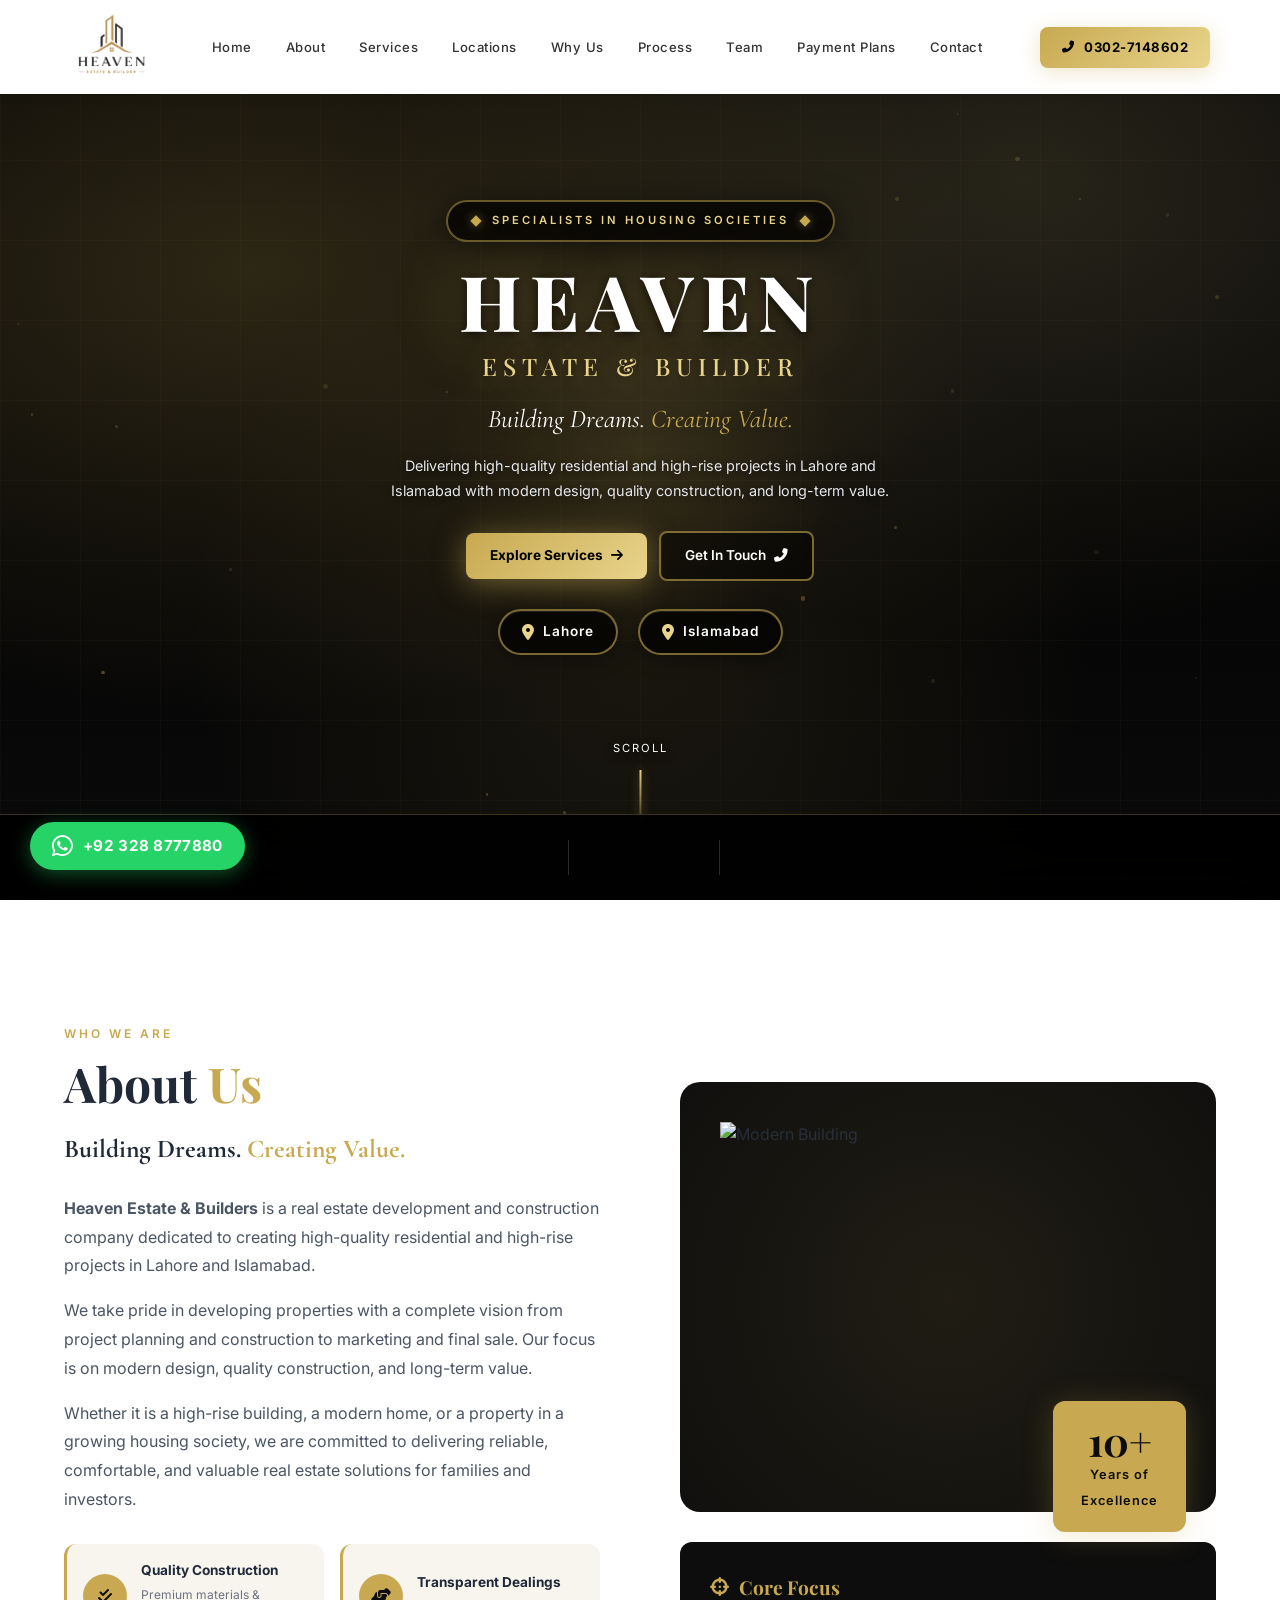
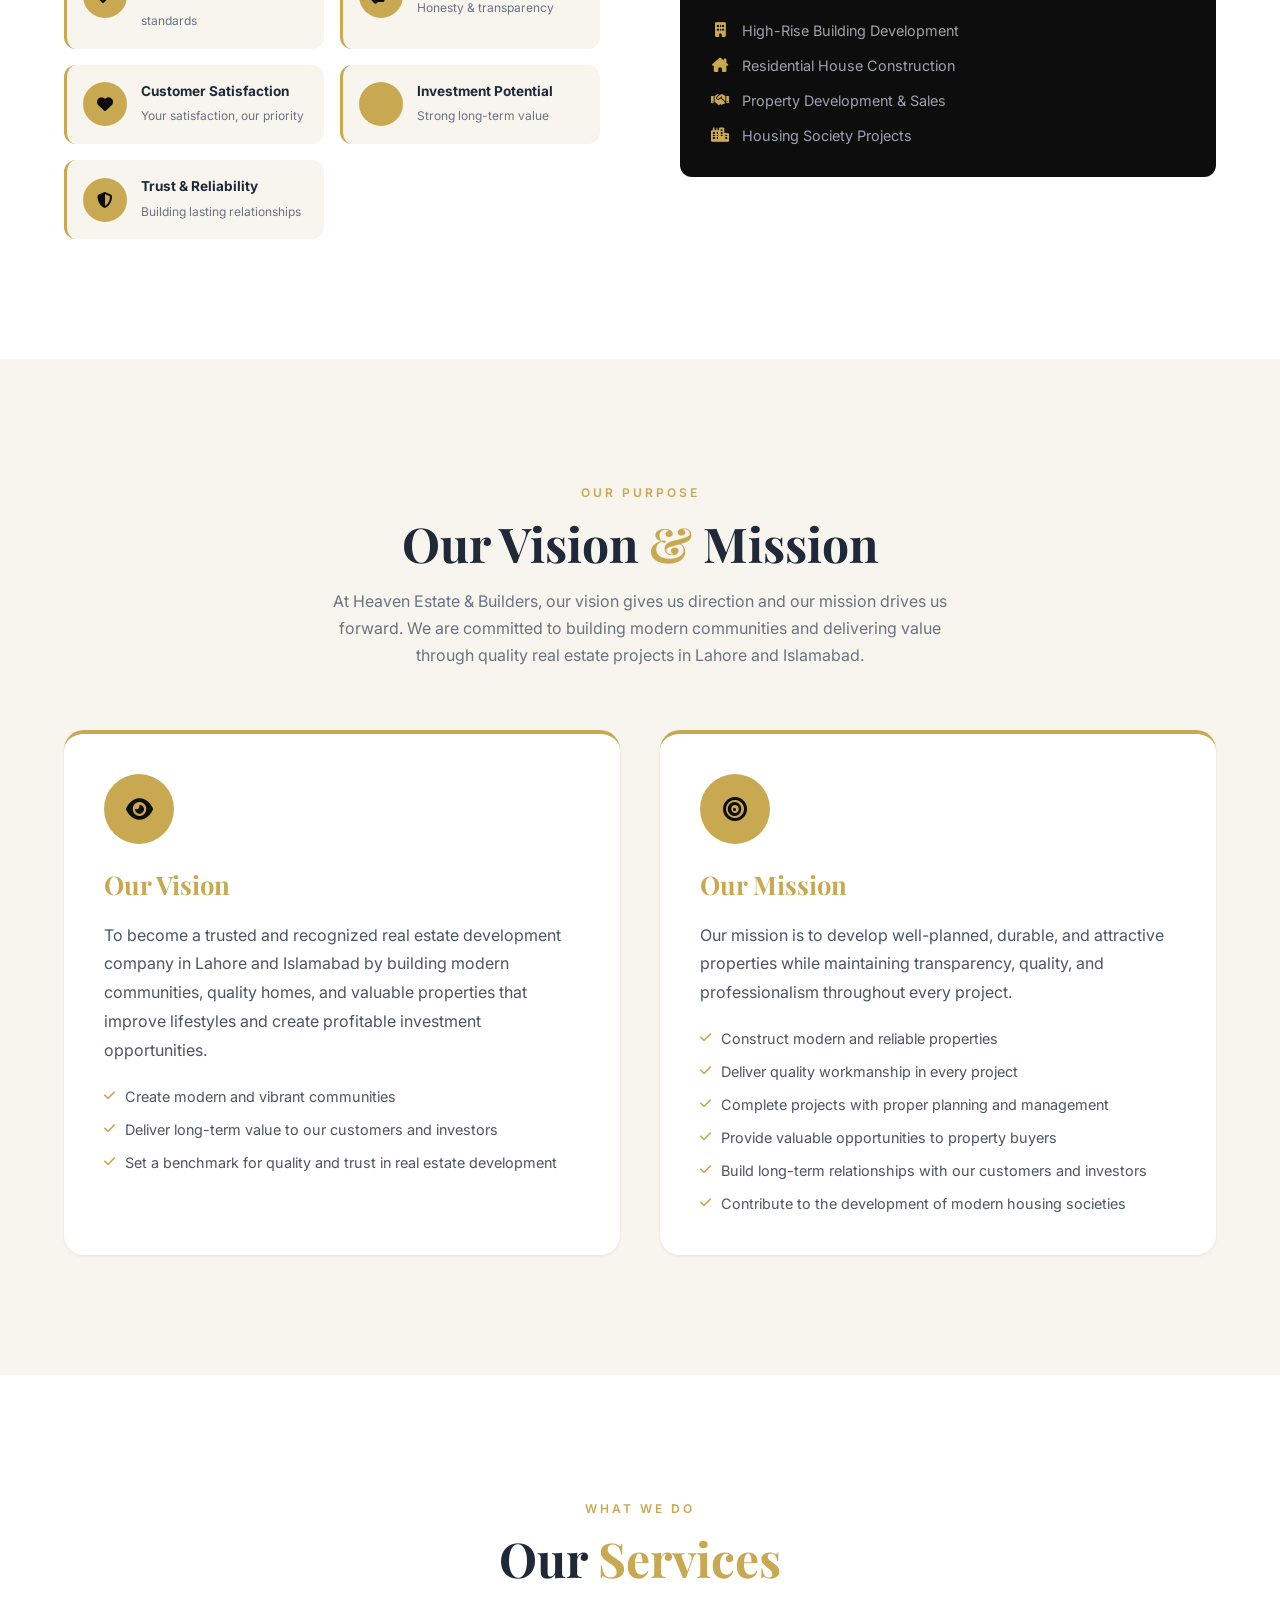
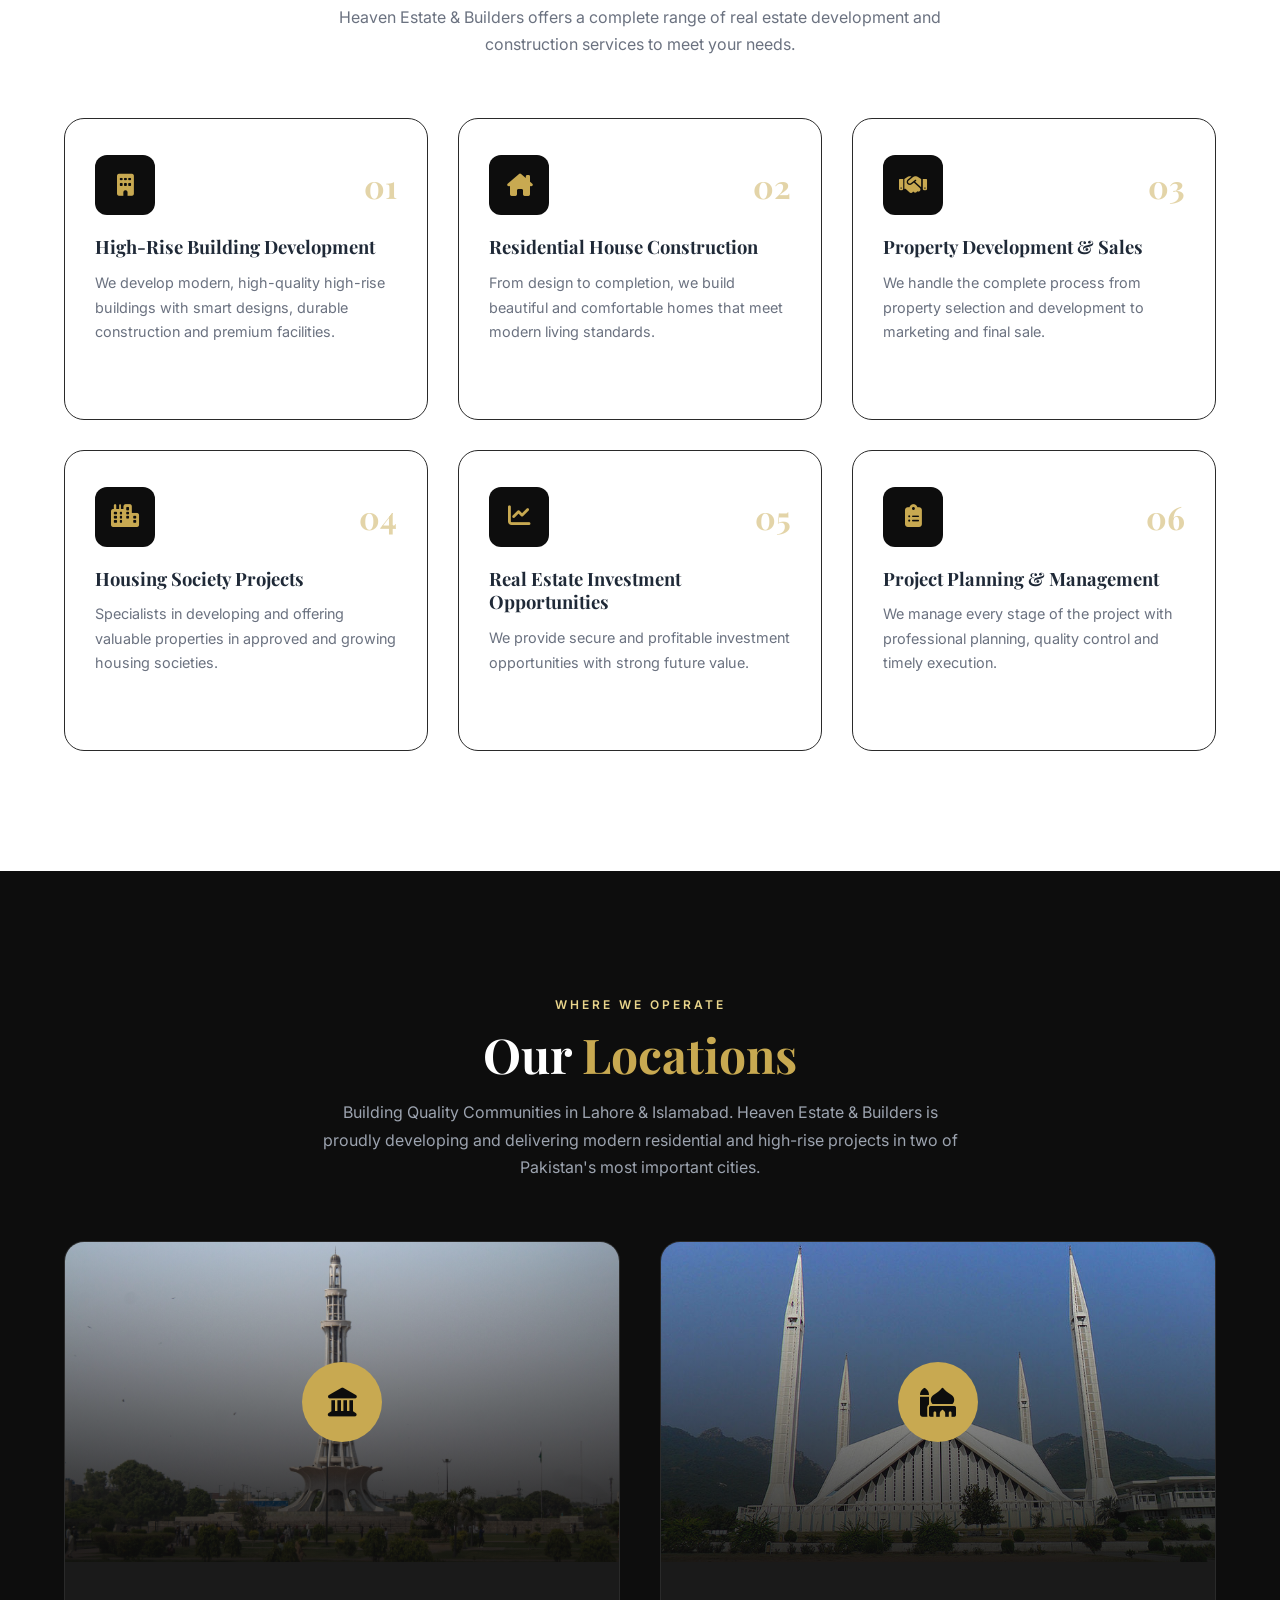
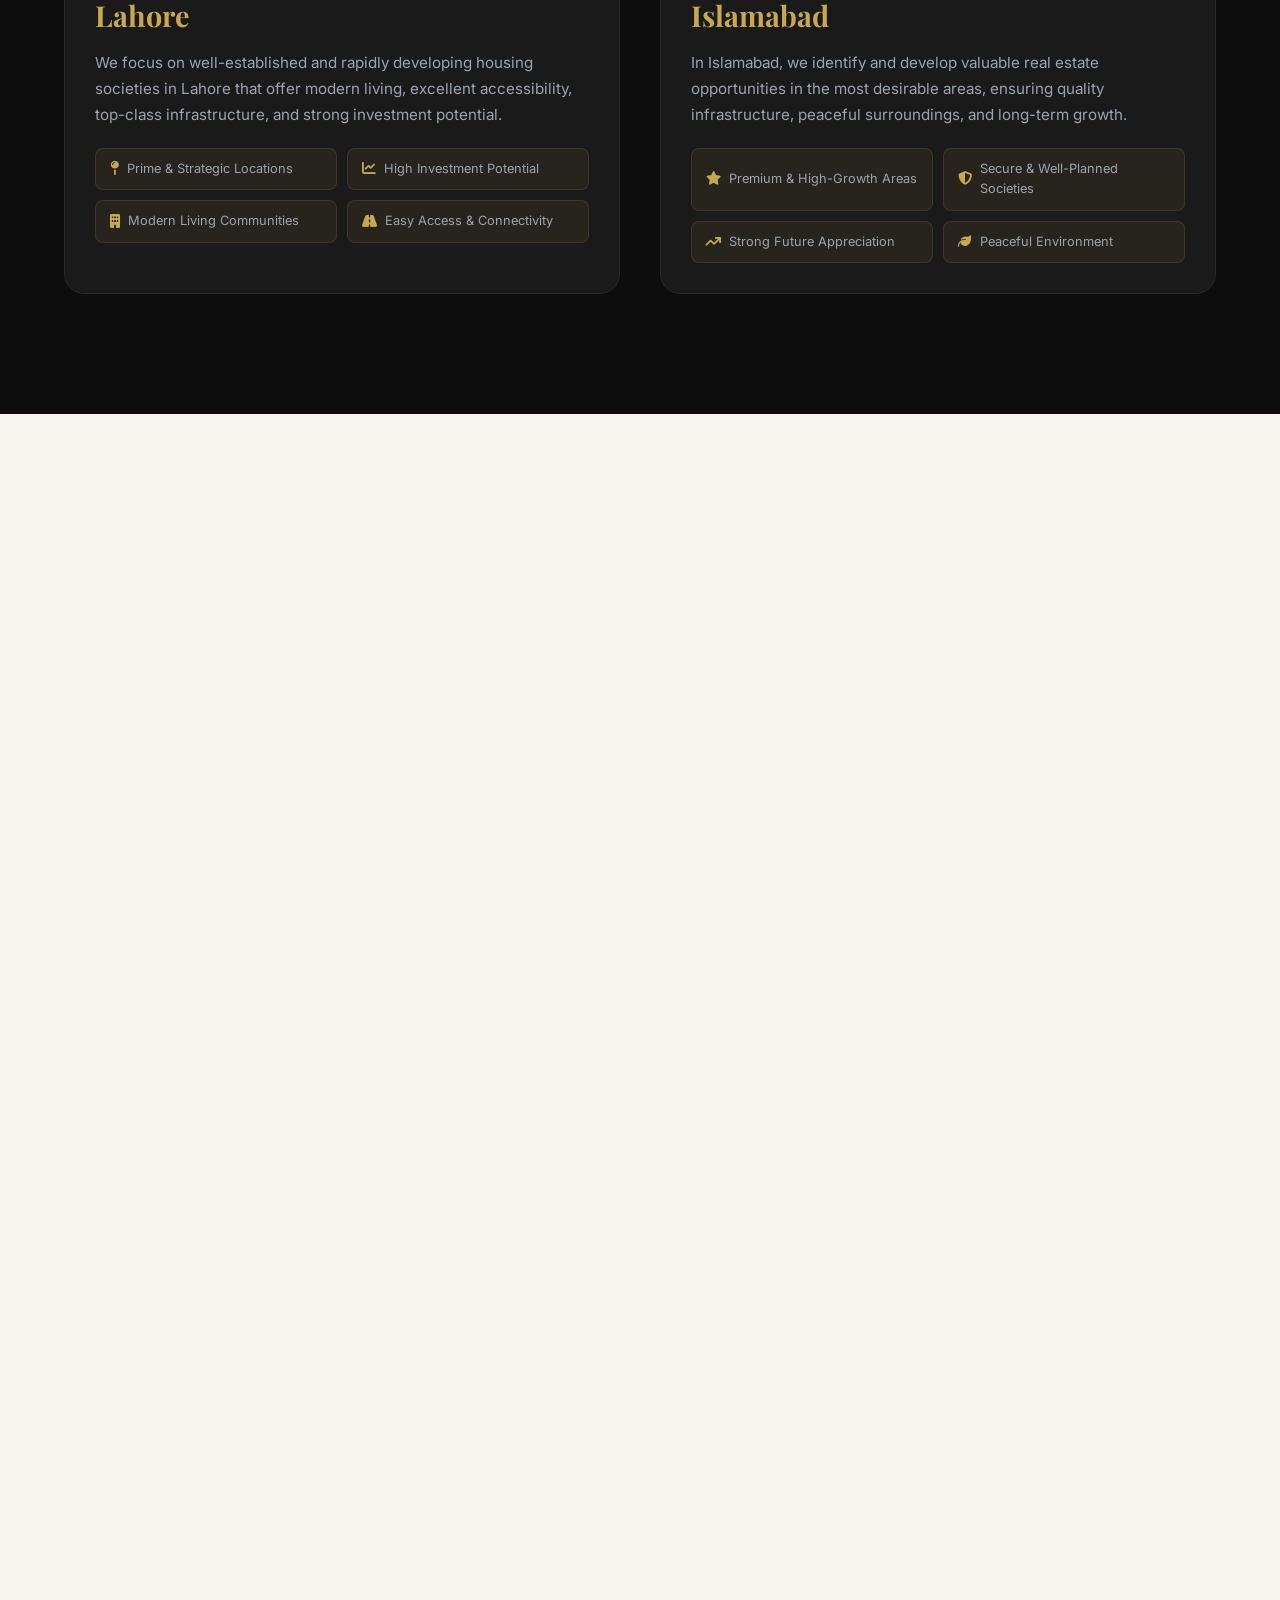
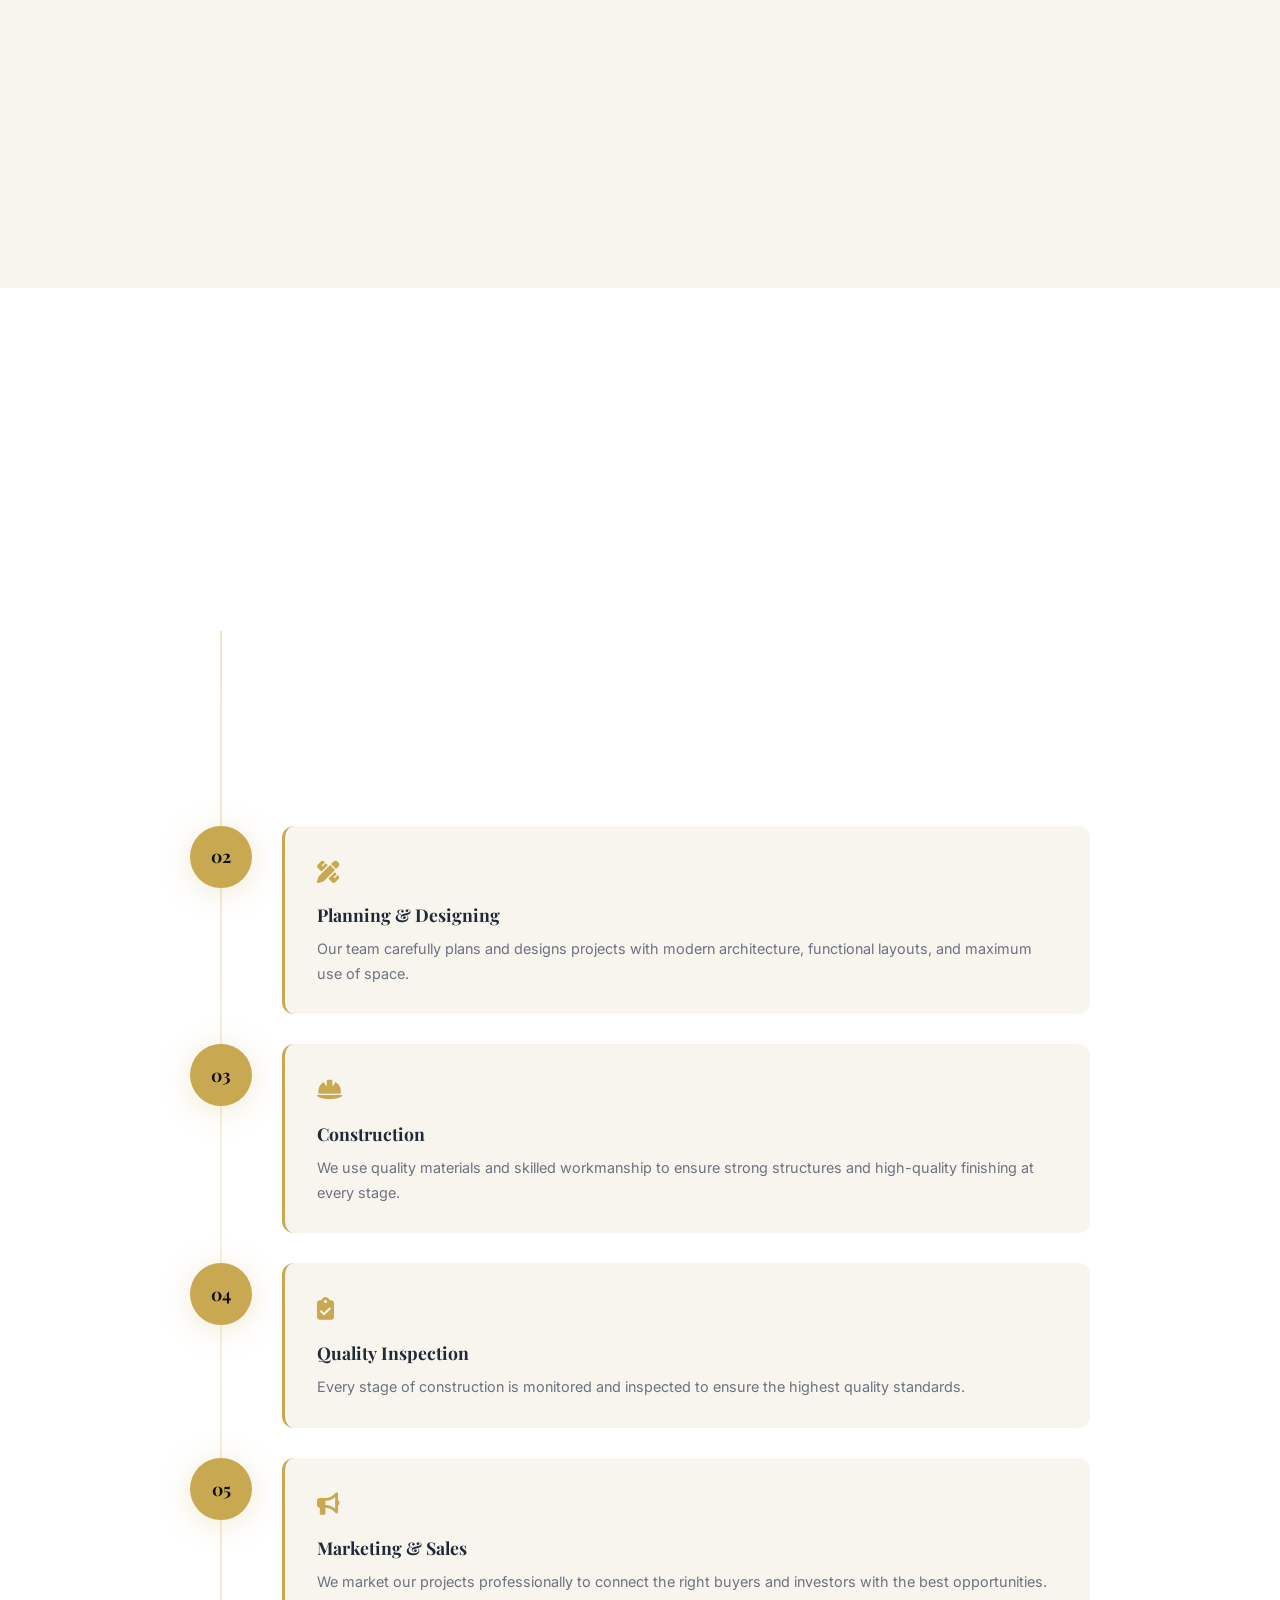
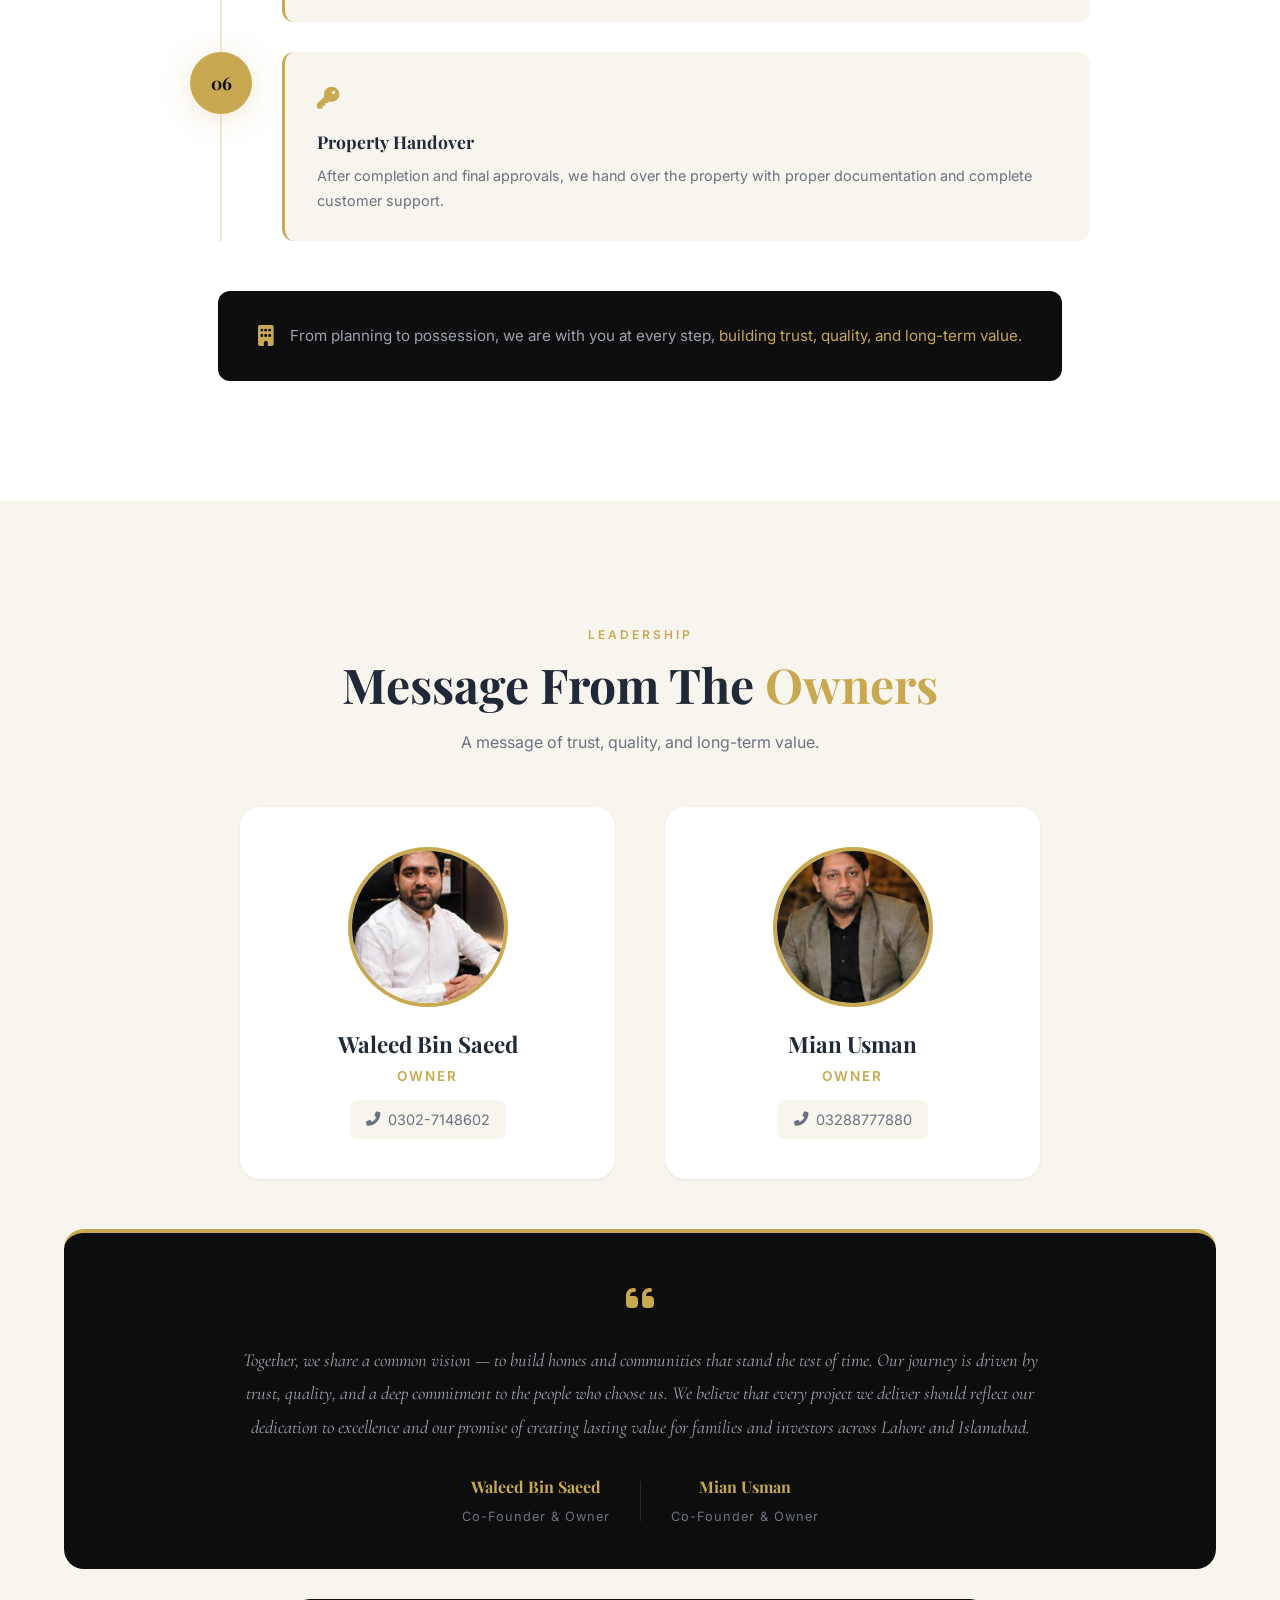
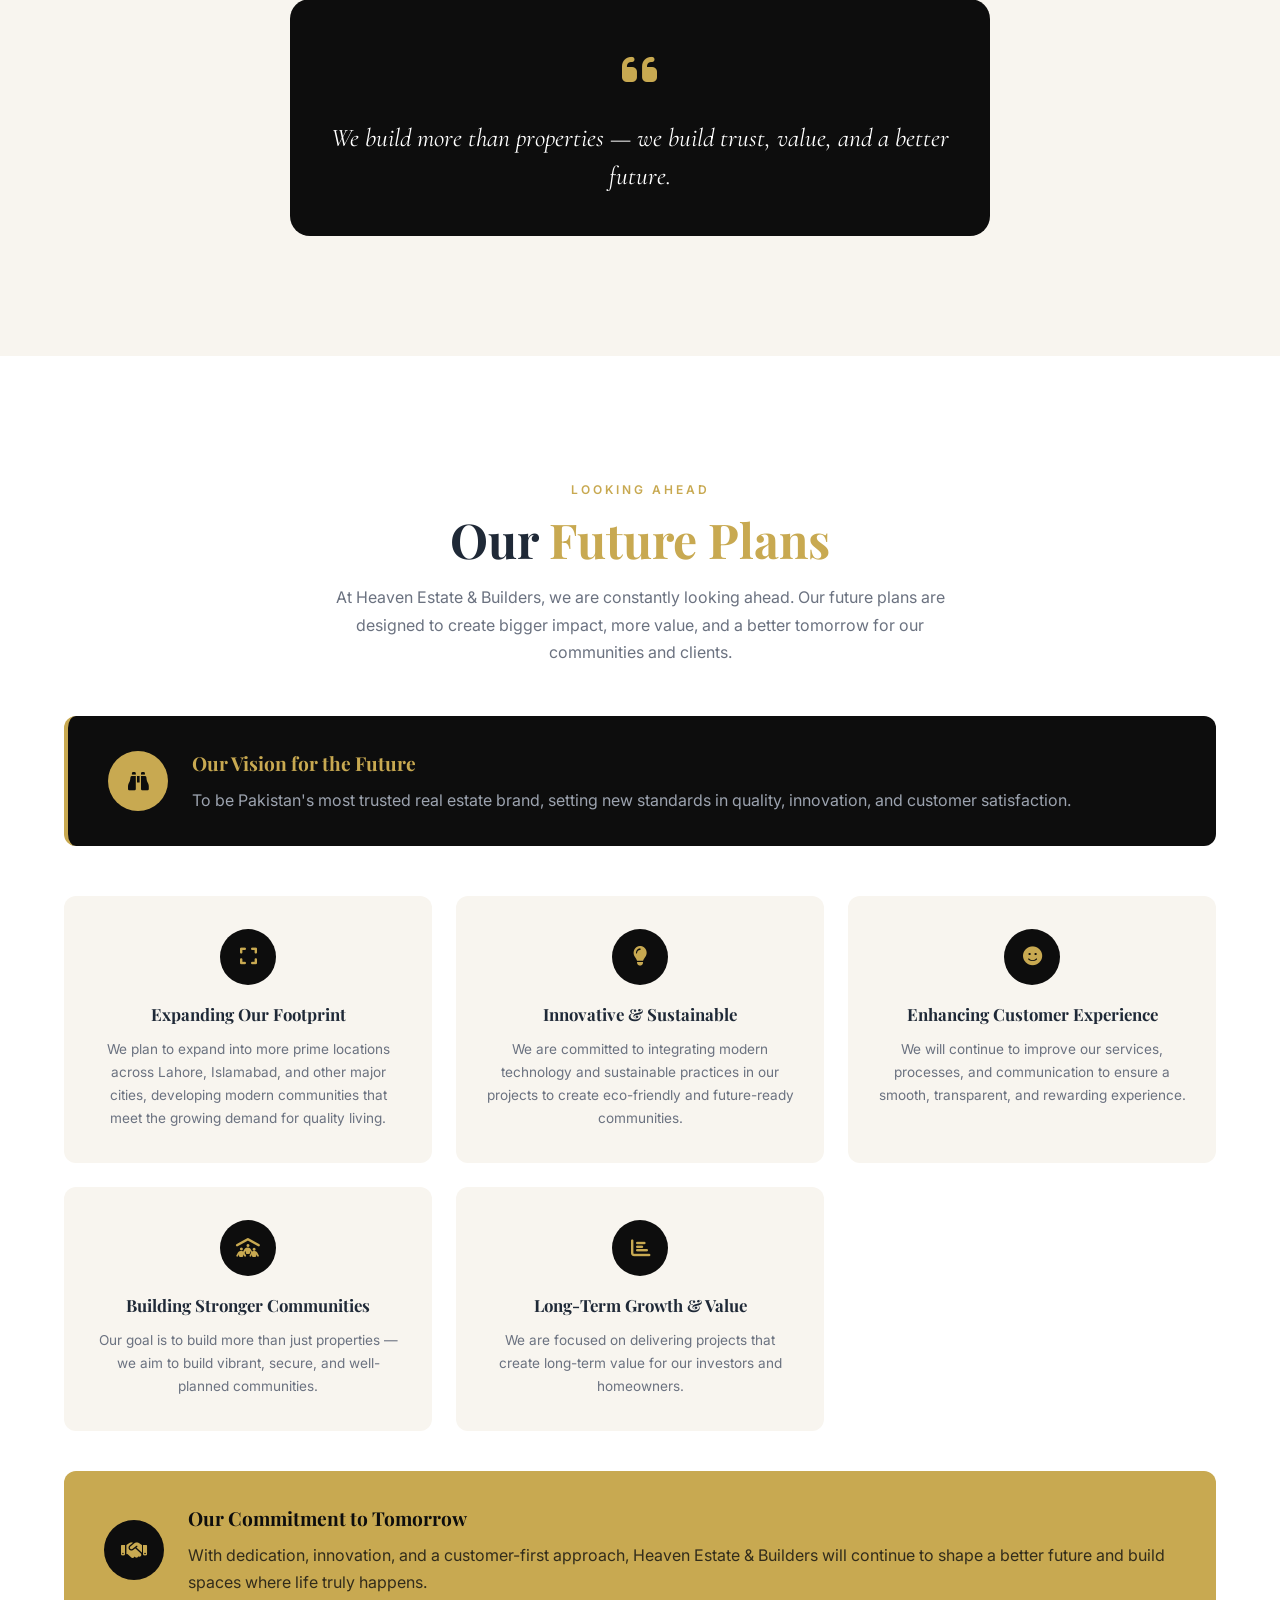
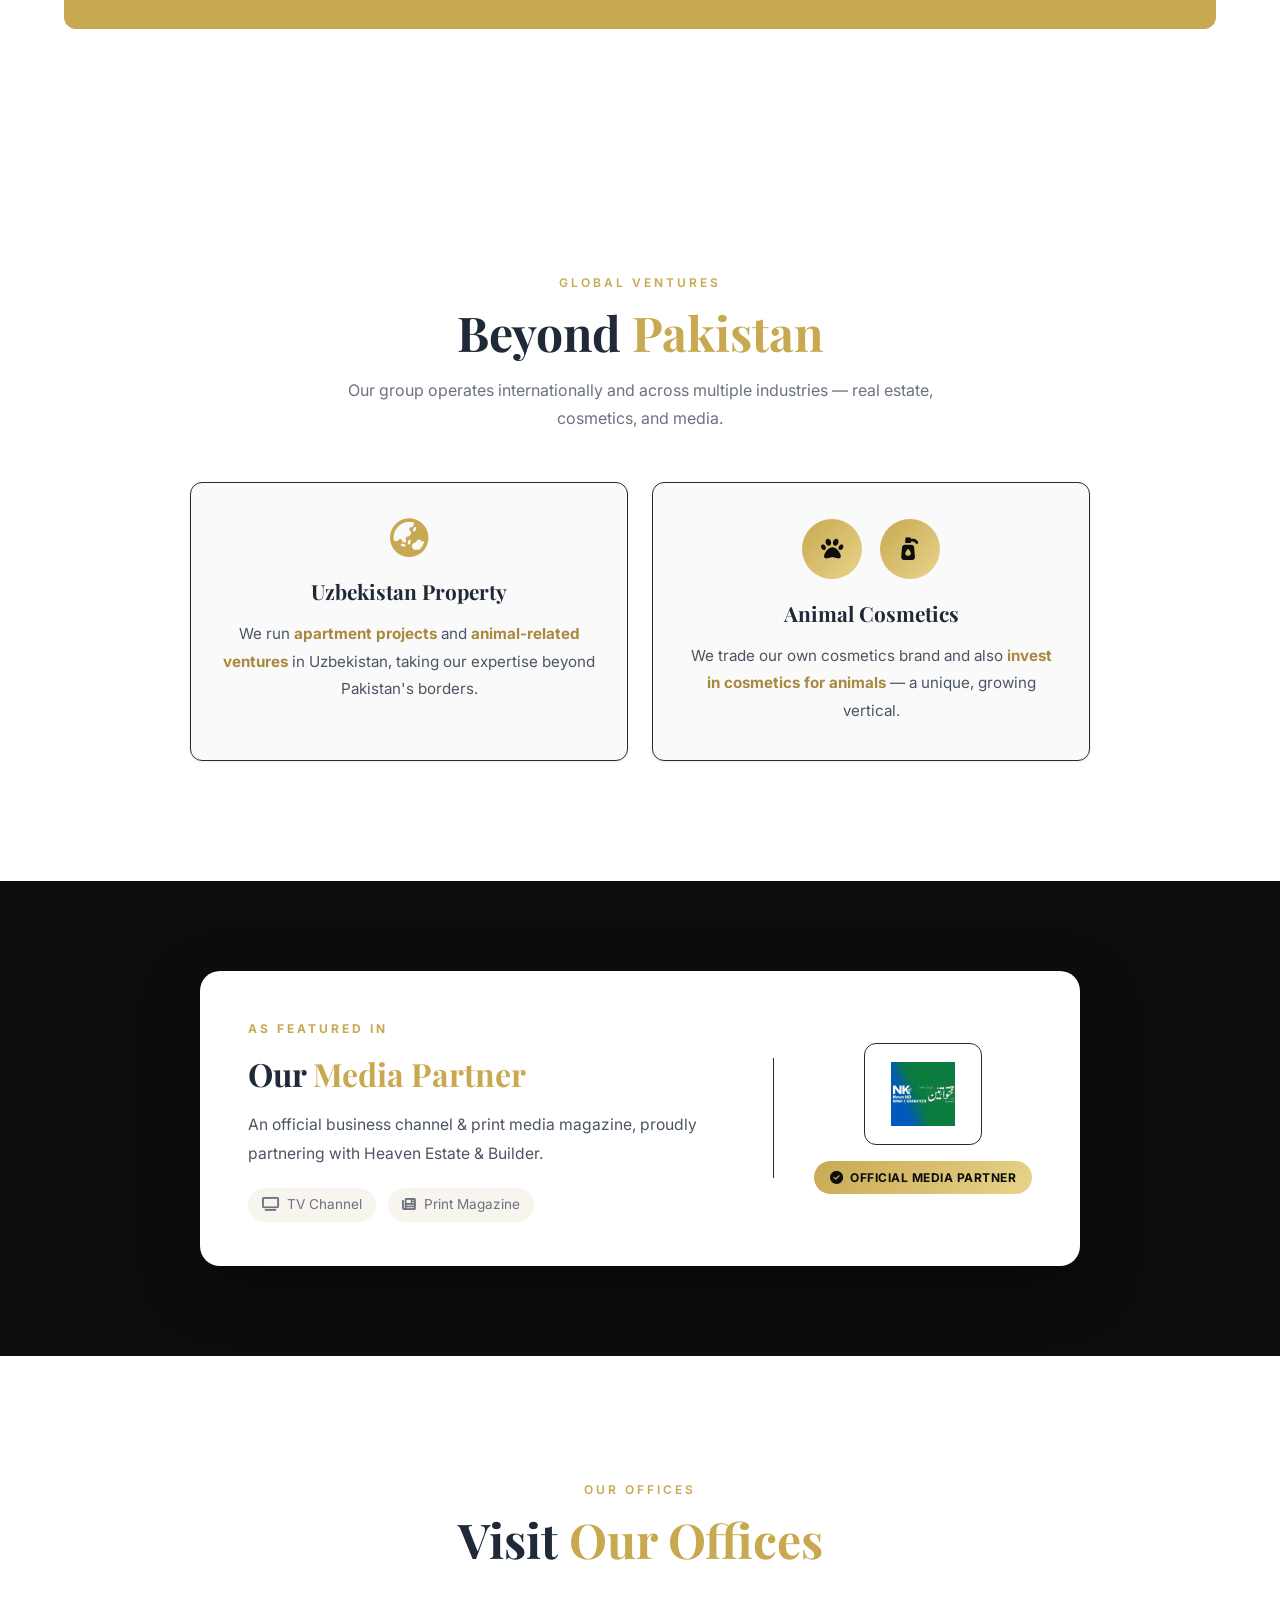
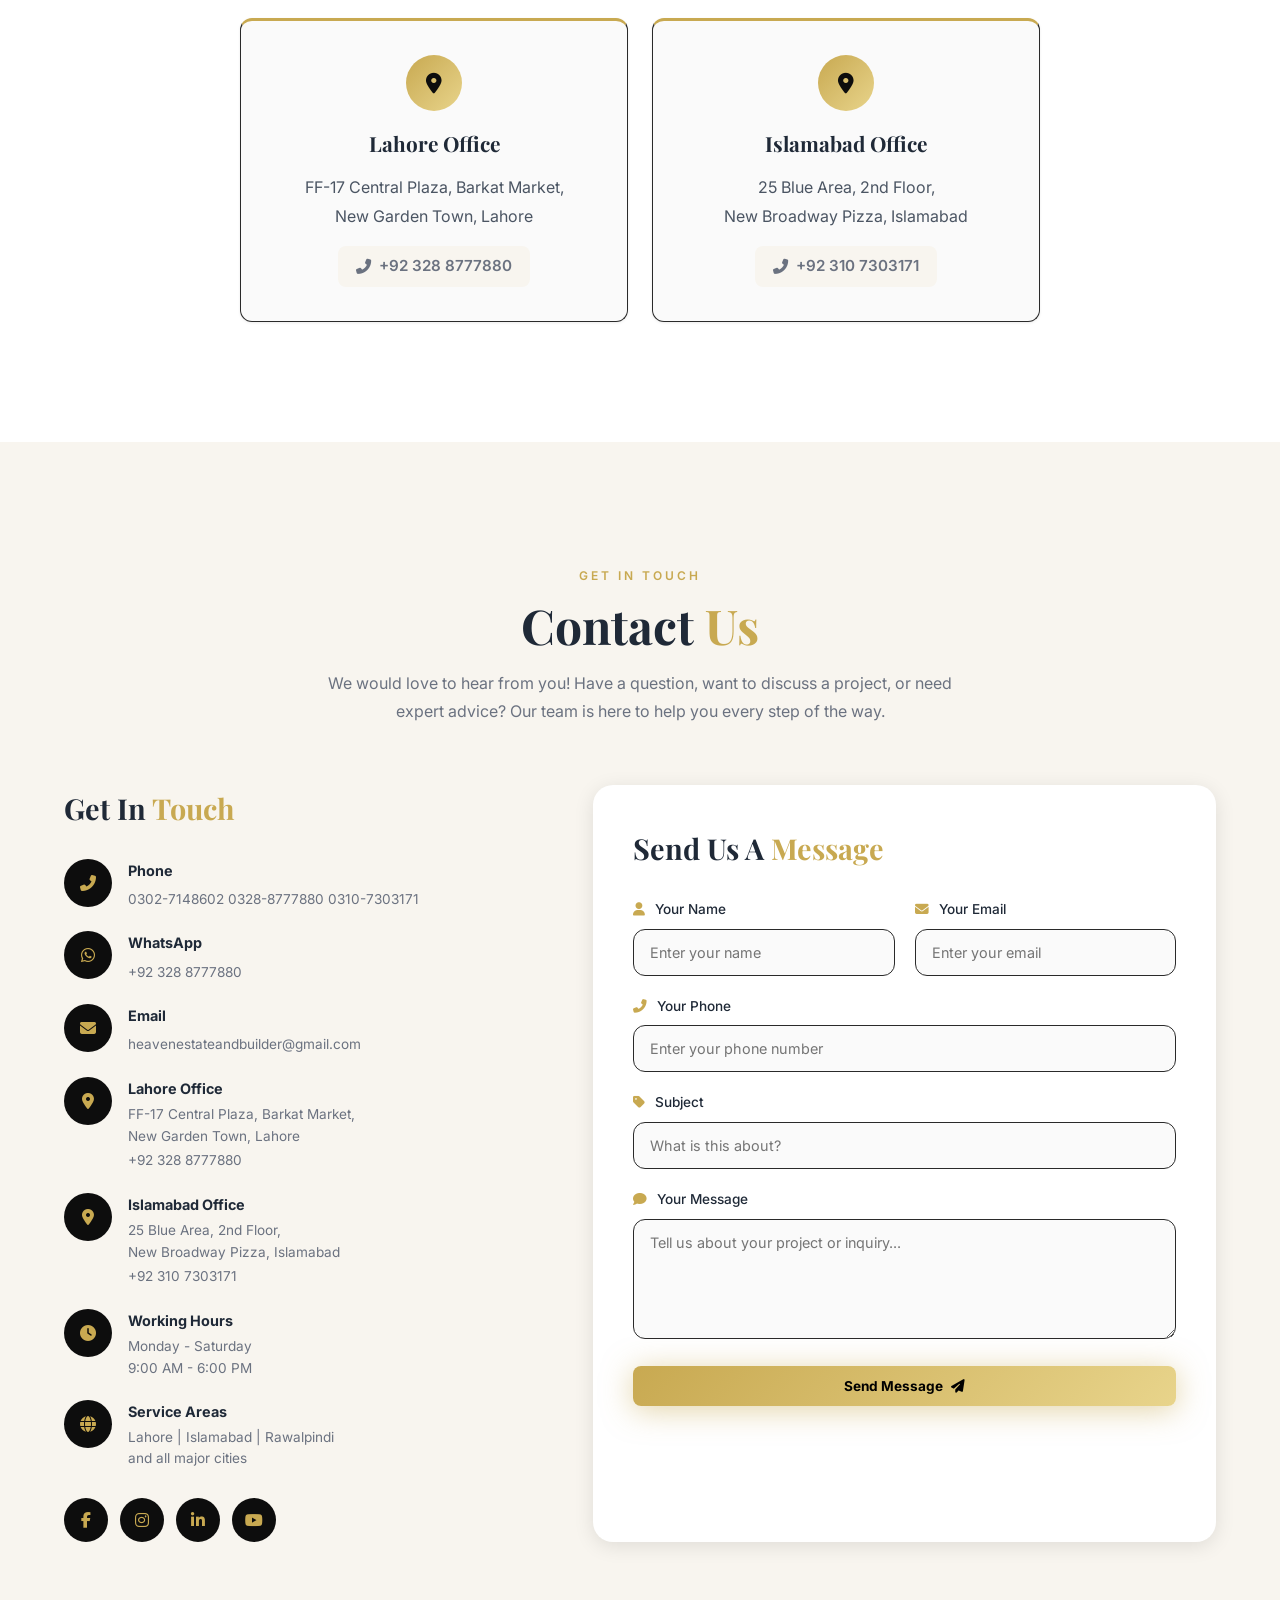
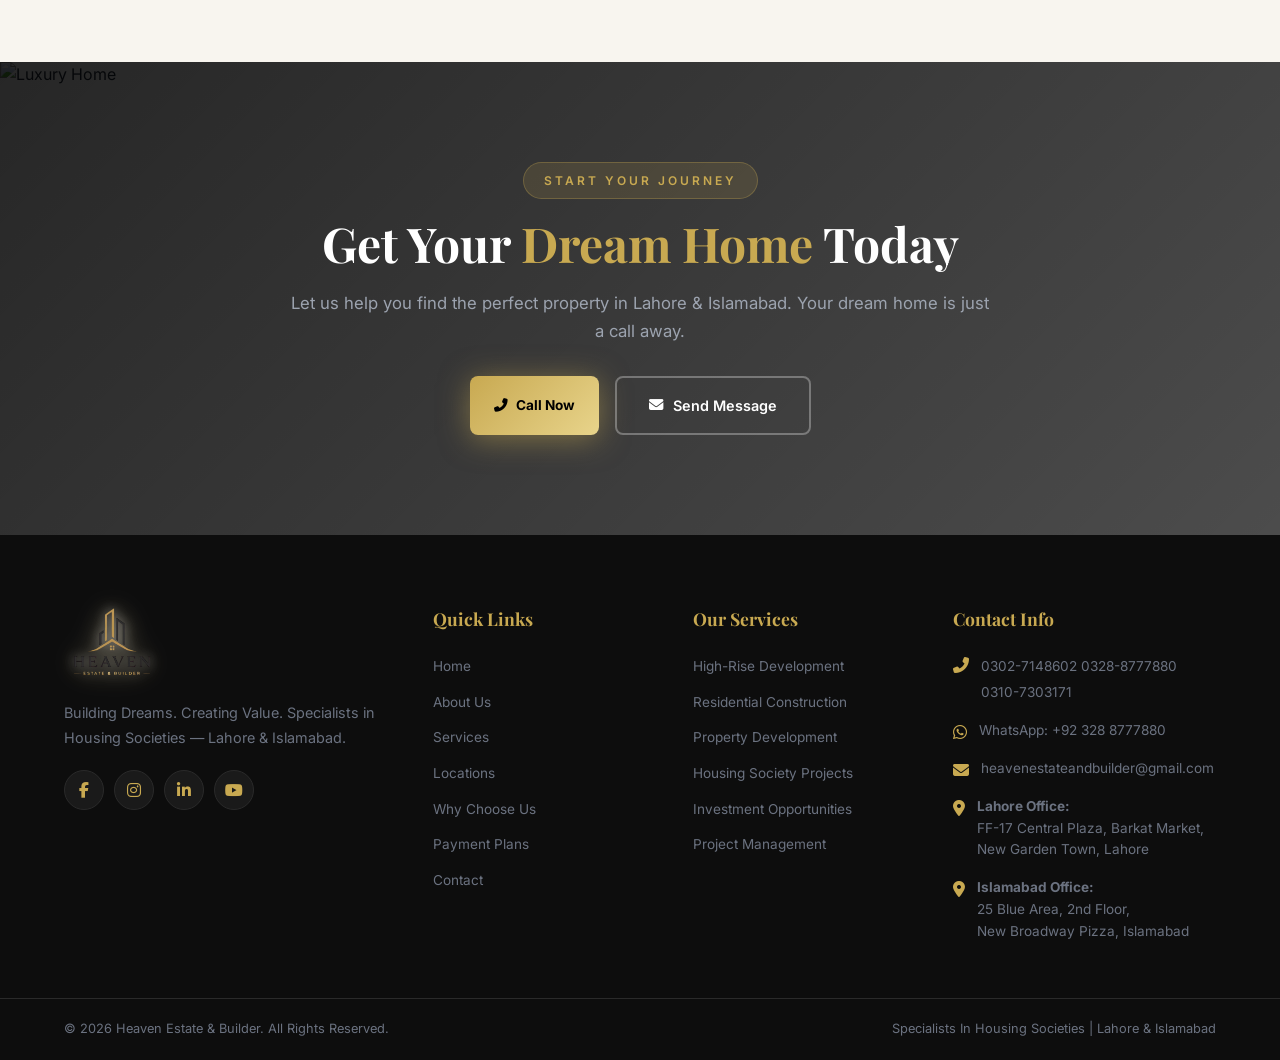
==== index.html @ 6e5db957 "Redesign media partner section - professional card, no duplicate brand text" ====
<!DOCTYPE html>
<html lang="en">
<head>
    <meta charset="UTF-8">
    <meta name="viewport" content="width=device-width, initial-scale=1.0">
    <meta http-equiv="Cache-Control" content="no-cache, no-store, must-revalidate">
    <meta http-equiv="Pragma" content="no-cache">
    <meta http-equiv="Expires" content="0">
    <title>Heaven Estate & Builder | Building Dreams, Creating Value</title>
    <meta name="description" content="Heaven Estate & Builder - Specialists in Housing Societies, Lahore & Islamabad. Premium real estate development and construction company.">
    <link rel="preconnect" href="https://fonts.googleapis.com">
    <link rel="preconnect" href="https://fonts.gstatic.com" crossorigin>
    <link href="https://fonts.googleapis.com/css2?family=Playfair+Display:ital,wght@0,400;0,500;0,600;0,700;0,800;1,400;1,500&family=Inter:wght@300;400;500;600;700&family=Cormorant+Garamond:ital,wght@0,400;0,500;0,600;0,700;1,400;1,500&display=swap" rel="stylesheet">
    <link rel="stylesheet" href="https://cdnjs.cloudflare.com/ajax/libs/font-awesome/6.5.1/css/all.min.css">
    <link rel="stylesheet" href="css/style.css?v=2">
</head>
<body>

    <!-- Preloader -->
    <div id="preloader">
        <div class="preloader-inner">
            <div class="preloader-text-block">
                <div class="preloader-title">HEAVEN</div>
                <div class="preloader-sub">ESTATE & BUILDER</div>
            </div>
            <div class="preloader-bar">
                <div class="preloader-progress"></div>
            </div>
        </div>
    </div>

    <!-- Navigation -->
    <header class="header" id="header">
        <div class="header-container">
            <a href="index.html" class="logo">
                <img src="images/Logo.png" alt="Heaven Estate & Builder" class="logo-img">
            </a>

            <nav class="nav" id="nav">
                <ul class="nav-list">
                    <li><a href="index.html" class="nav-link active">Home</a></li>
                    <li><a href="about.html" class="nav-link">About</a></li>
                    <li><a href="services.html" class="nav-link">Services</a></li>
                    <li><a href="locations.html" class="nav-link">Locations</a></li>
                    <li><a href="why-us.html" class="nav-link">Why Us</a></li>
                    <li><a href="process.html" class="nav-link">Process</a></li>
                    <li><a href="team.html" class="nav-link">Team</a></li>
                    <li><a href="payment-plans.html" class="nav-link">Payment Plans</a></li>
                    <li><a href="contact.html" class="nav-link">Contact</a></li>
                </ul>
            </nav>

            <div class="header-actions">
                <a href="tel:03027148602" class="header-phone">
                    <i class="fas fa-phone-alt"></i>
                    <span>0302-7148602</span>
                </a>
                <button class="menu-toggle" id="menuToggle" aria-label="Toggle menu">
                    <span></span>
                    <span></span>
                    <span></span>
                </button>
            </div>
        </div>
    </header>

    <!-- Mobile Menu Overlay -->
    <div class="mobile-menu" id="mobileMenu">
        <div class="mobile-menu-content">
            <ul class="mobile-nav-list">
                <li><a href="index.html">Home</a></li>
                <li><a href="about.html">About</a></li>
                <li><a href="services.html">Services</a></li>
                <li><a href="locations.html">Locations</a></li>
                <li><a href="why-us.html">Why Us</a></li>
                <li><a href="process.html">Process</a></li>
                <li><a href="team.html">Team</a></li>
                <li><a href="payment-plans.html">Payment Plans</a></li>
                <li><a href="contact.html">Contact</a></li>
            </ul>
            <div class="mobile-menu-footer">
                <a href="tel:03027148602" class="mobile-phone">
                    <i class="fas fa-phone-alt"></i> 0302-7148602
                </a>
                <a href="tel:03288777880" class="mobile-phone">
                    <i class="fas fa-phone-alt"></i> 03288777880
                </a>
            </div>
        </div>
    </div>

    <!-- Hero Section -->
    <section id="home" class="hero">
        <div class="hero-bg">
            <div class="hero-gradient"></div>
            <div class="hero-pattern"></div>
        </div>
        <div class="hero-particles" id="heroParticles"></div>
        <div class="hero-glow"></div>
        <div class="hero-content">
            <div class="hero-badge" data-animate="fade-down">
                <span class="badge-diamond"></span>
                <span>SPECIALISTS IN HOUSING SOCIETIES</span>
                <span class="badge-diamond"></span>
            </div>
            <h1 class="hero-title" data-animate="fade-up">
                <span class="title-line-1">HEAVEN</span>
                <span class="title-line-2">ESTATE & BUILDER</span>
            </h1>
            <p class="hero-tagline" data-animate="fade-up" data-delay="200">Building Dreams. <span class="text-gold">Creating Value.</span></p>
            <p class="hero-description" data-animate="fade-up" data-delay="300">Delivering high-quality residential and high-rise projects in Lahore and Islamabad with modern design, quality construction, and long-term value.</p>
            <div class="hero-cta" data-animate="fade-up" data-delay="400">
                <a href="services.html" class="btn btn-primary">
                    <span>Explore Services</span>
                    <i class="fas fa-arrow-right"></i>
                </a>
                <a href="contact.html" class="btn btn-secondary">
                    <span>Get In Touch</span>
                    <i class="fas fa-phone-alt"></i>
                </a>
            </div>
            <div class="hero-locations" data-animate="fade-up" data-delay="500">
                <div class="location-badge">
                    <i class="fas fa-map-marker-alt"></i>
                    <span>Lahore</span>
                </div>
                <div class="location-badge">
                    <i class="fas fa-map-marker-alt"></i>
                    <span>Islamabad</span>
                </div>
            </div>
        </div>
        <div class="hero-scroll">
            <div class="scroll-indicator">
                <span>Scroll</span>
                <div class="scroll-line"></div>
            </div>
        </div>
        <div class="hero-stats">
            <div class="stat" data-animate="fade-up" data-delay="600">
                <span class="stat-number" data-count="150">0</span>
                <span class="stat-suffix">+</span>
                <span class="stat-label">Projects Delivered</span>
            </div>
            <div class="stat-divider"></div>
            <div class="stat" data-animate="fade-up" data-delay="700">
                <span class="stat-number" data-count="500">0</span>
                <span class="stat-suffix">+</span>
                <span class="stat-label">Happy Families</span>
            </div>
            <div class="stat-divider"></div>
            <div class="stat" data-animate="fade-up" data-delay="800">
                <span class="stat-number" data-count="10">0</span>
                <span class="stat-suffix">+</span>
                <span class="stat-label">Years Experience</span>
            </div>
        </div>
    </section>

    <!-- About Section -->
    <section id="about" class="section about">
        <div class="container">
            <div class="about-grid">
                <div class="about-content" data-animate="fade-right">
                    <span class="section-label">WHO WE ARE</span>
                    <h2 class="section-title">About <span class="text-gold">Us</span></h2>
                    <h3 class="section-subtitle">Building Dreams. <span class="text-gold">Creating Value.</span></h3>
                    <div class="about-text">
                        <p><strong>Heaven Estate & Builders</strong> is a real estate development and construction company dedicated to creating high-quality residential and high-rise projects in Lahore and Islamabad.</p>
                        <p>We take pride in developing properties with a complete vision from project planning and construction to marketing and final sale. Our focus is on modern design, quality construction, and long-term value.</p>
                        <p>Whether it is a high-rise building, a modern home, or a property in a growing housing society, we are committed to delivering reliable, comfortable, and valuable real estate solutions for families and investors.</p>
                    </div>
                    <div class="about-values">
                        <div class="value-item">
                            <div class="value-icon"><i class="fas fa-check-double"></i></div>
                            <div class="value-content">
                                <strong>Quality Construction</strong>
                                <span>Premium materials & standards</span>
                            </div>
                        </div>
                        <div class="value-item">
                            <div class="value-icon"><i class="fas fa-handshake-angle"></i></div>
                            <div class="value-content">
                                <strong>Transparent Dealings</strong>
                                <span>Honesty & transparency</span>
                            </div>
                        </div>
                        <div class="value-item">
                            <div class="value-icon"><i class="fas fa-heart"></i></div>
                            <div class="value-content">
                                <strong>Customer Satisfaction</strong>
                                <span>Your satisfaction, our priority</span>
                            </div>
                        </div>
                        <div class="value-item">
                            <div class="value-icon"><i class="fas fa-trending-up"></i></div>
                            <div class="value-content">
                                <strong>Investment Potential</strong>
                                <span>Strong long-term value</span>
                            </div>
                        </div>
                        <div class="value-item">
                            <div class="value-icon"><i class="fas fa-shield-halved"></i></div>
                            <div class="value-content">
                                <strong>Trust & Reliability</strong>
                                <span>Building lasting relationships</span>
                            </div>
                        </div>
                    </div>
                </div>
                <div class="about-visual" data-animate="fade-left">
                    <div class="about-image-stack">
                        <div class="about-img-main">
                            <img src="https://images.unsplash.com/photo-1545324418-cc1a3fa10c00?w=600&q=80" alt="Modern Building" class="about-building-img">
                        </div>
                        <div class="about-experience">
                            <span class="exp-number">10+</span>
                            <span class="exp-text">Years of<br>Excellence</span>
                        </div>
                    </div>
                    <div class="core-focus">
                        <h4><i class="fas fa-crosshairs"></i> Core Focus</h4>
                        <ul>
                            <li><i class="fas fa-building"></i> High-Rise Building Development</li>
                            <li><i class="fas fa-house-chimney"></i> Residential House Construction</li>
                            <li><i class="fas fa-handshake"></i> Property Development & Sales</li>
                            <li><i class="fas fa-city"></i> Housing Society Projects</li>
                        </ul>
                    </div>
                </div>
            </div>
        </div>
    </section>

    <!-- Vision & Mission -->
    <section class="section vision-mission">
        <div class="container">
            <div class="vm-header" data-animate="fade-up">
                <span class="section-label">OUR PURPOSE</span>
                <h2 class="section-title">Our Vision <span class="text-gold">&</span> Mission</h2>
                <p class="section-desc">At Heaven Estate & Builders, our vision gives us direction and our mission drives us forward. We are committed to building modern communities and delivering value through quality real estate projects in Lahore and Islamabad.</p>
            </div>
            <div class="vm-grid">
                <div class="vm-card" data-animate="fade-right">
                    <div class="vm-card-icon">
                        <i class="fas fa-eye"></i>
                    </div>
                    <h3>Our Vision</h3>
                    <p>To become a trusted and recognized real estate development company in Lahore and Islamabad by building modern communities, quality homes, and valuable properties that improve lifestyles and create profitable investment opportunities.</p>
                    <ul class="vm-list">
                        <li><i class="fas fa-check"></i> Create modern and vibrant communities</li>
                        <li><i class="fas fa-check"></i> Deliver long-term value to our customers and investors</li>
                        <li><i class="fas fa-check"></i> Set a benchmark for quality and trust in real estate development</li>
                    </ul>
                </div>
                <div class="vm-card" data-animate="fade-left">
                    <div class="vm-card-icon">
                        <i class="fas fa-bullseye"></i>
                    </div>
                    <h3>Our Mission</h3>
                    <p>Our mission is to develop well-planned, durable, and attractive properties while maintaining transparency, quality, and professionalism throughout every project.</p>
                    <ul class="vm-list">
                        <li><i class="fas fa-check"></i> Construct modern and reliable properties</li>
                        <li><i class="fas fa-check"></i> Deliver quality workmanship in every project</li>
                        <li><i class="fas fa-check"></i> Complete projects with proper planning and management</li>
                        <li><i class="fas fa-check"></i> Provide valuable opportunities to property buyers</li>
                        <li><i class="fas fa-check"></i> Build long-term relationships with our customers and investors</li>
                        <li><i class="fas fa-check"></i> Contribute to the development of modern housing societies</li>
                    </ul>
                </div>
            </div>
        </div>
    </section>

    <!-- Services -->
    <section id="services" class="section services">
        <div class="container">
            <div class="services-header" data-animate="fade-up">
                <span class="section-label">WHAT WE DO</span>
                <h2 class="section-title">Our <span class="text-gold">Services</span></h2>
                <p class="section-desc">Heaven Estate & Builders offers a complete range of real estate development and construction services to meet your needs.</p>
            </div>
            <div class="services-grid">
                <div class="service-card" data-animate="fade-up" data-delay="100">
                    <div class="service-icon-wrapper">
                        <div class="service-icon"><i class="fas fa-building"></i></div>
                        <div class="service-number">01</div>
                    </div>
                    <h3>High-Rise Building Development</h3>
                    <p>We develop modern, high-quality high-rise buildings with smart designs, durable construction and premium facilities.</p>
                    <div class="service-link">
                        <span>Learn More</span>
                        <i class="fas fa-arrow-right"></i>
                    </div>
                </div>
                <div class="service-card" data-animate="fade-up" data-delay="200">
                    <div class="service-icon-wrapper">
                        <div class="service-icon"><i class="fas fa-house-chimney"></i></div>
                        <div class="service-number">02</div>
                    </div>
                    <h3>Residential House Construction</h3>
                    <p>From design to completion, we build beautiful and comfortable homes that meet modern living standards.</p>
                    <div class="service-link">
                        <span>Learn More</span>
                        <i class="fas fa-arrow-right"></i>
                    </div>
                </div>
                <div class="service-card" data-animate="fade-up" data-delay="300">
                    <div class="service-icon-wrapper">
                        <div class="service-icon"><i class="fas fa-handshake"></i></div>
                        <div class="service-number">03</div>
                    </div>
                    <h3>Property Development & Sales</h3>
                    <p>We handle the complete process from property selection and development to marketing and final sale.</p>
                    <div class="service-link">
                        <span>Learn More</span>
                        <i class="fas fa-arrow-right"></i>
                    </div>
                </div>
                <div class="service-card" data-animate="fade-up" data-delay="400">
                    <div class="service-icon-wrapper">
                        <div class="service-icon"><i class="fas fa-city"></i></div>
                        <div class="service-number">04</div>
                    </div>
                    <h3>Housing Society Projects</h3>
                    <p>Specialists in developing and offering valuable properties in approved and growing housing societies.</p>
                    <div class="service-link">
                        <span>Learn More</span>
                        <i class="fas fa-arrow-right"></i>
                    </div>
                </div>
                <div class="service-card" data-animate="fade-up" data-delay="500">
                    <div class="service-icon-wrapper">
                        <div class="service-icon"><i class="fas fa-chart-line"></i></div>
                        <div class="service-number">05</div>
                    </div>
                    <h3>Real Estate Investment Opportunities</h3>
                    <p>We provide secure and profitable investment opportunities with strong future value.</p>
                    <div class="service-link">
                        <span>Learn More</span>
                        <i class="fas fa-arrow-right"></i>
                    </div>
                </div>
                <div class="service-card" data-animate="fade-up" data-delay="600">
                    <div class="service-icon-wrapper">
                        <div class="service-icon"><i class="fas fa-clipboard-list"></i></div>
                        <div class="service-number">06</div>
                    </div>
                    <h3>Project Planning & Management</h3>
                    <p>We manage every stage of the project with professional planning, quality control and timely execution.</p>
                    <div class="service-link">
                        <span>Learn More</span>
                        <i class="fas fa-arrow-right"></i>
                    </div>
                </div>
            </div>
        </div>
    </section>

    <!-- Locations -->
    <section id="locations" class="section locations">
        <div class="container">
            <div class="locations-header" data-animate="fade-up">
                <span class="section-label light">WHERE WE OPERATE</span>
                <h2 class="section-title light">Our <span class="text-gold">Locations</span></h2>
                <p class="section-desc light">Building Quality Communities in Lahore & Islamabad. Heaven Estate & Builders is proudly developing and delivering modern residential and high-rise projects in two of Pakistan's most important cities.</p>
            </div>
            <div class="locations-grid">
                <div class="location-card" data-animate="fade-right">
                    <div class="location-visual">
                        <img src="images/Minar e Pakistan.jpg" alt="Lahore - Minar-e-Pakistan" class="location-bg">
                        <div class="location-overlay"></div>
                        <div class="location-icon-lg">
                            <i class="fas fa-landmark"></i>
                        </div>
                    </div>
                    <div class="location-body">
                        <h3>Lahore</h3>
                        <p>We focus on well-established and rapidly developing housing societies in Lahore that offer modern living, excellent accessibility, top-class infrastructure, and strong investment potential.</p>
                        <div class="location-tags">
                            <span class="loc-tag"><i class="fas fa-map-pin"></i> Prime & Strategic Locations</span>
                            <span class="loc-tag"><i class="fas fa-chart-line"></i> High Investment Potential</span>
                            <span class="loc-tag"><i class="fas fa-building"></i> Modern Living Communities</span>
                            <span class="loc-tag"><i class="fas fa-road"></i> Easy Access & Connectivity</span>
                        </div>
                    </div>
                </div>
                <div class="location-card" data-animate="fade-left">
                    <div class="location-visual">
                        <img src="images/Faisal Masjid.jpg" alt="Islamabad - Faisal Mosque" class="location-bg">
                        <div class="location-overlay"></div>
                        <div class="location-icon-lg">
                            <i class="fas fa-mosque"></i>
                        </div>
                    </div>
                    <div class="location-body">
                        <h3>Islamabad</h3>
                        <p>In Islamabad, we identify and develop valuable real estate opportunities in the most desirable areas, ensuring quality infrastructure, peaceful surroundings, and long-term growth.</p>
                        <div class="location-tags">
                            <span class="loc-tag"><i class="fas fa-star"></i> Premium & High-Growth Areas</span>
                            <span class="loc-tag"><i class="fas fa-shield-halved"></i> Secure & Well-Planned Societies</span>
                            <span class="loc-tag"><i class="fas fa-arrow-trend-up"></i> Strong Future Appreciation</span>
                            <span class="loc-tag"><i class="fas fa-leaf"></i> Peaceful Environment</span>
                        </div>
                    </div>
                </div>
            </div>
        </div>
    </section>

    <!-- Why Choose Us -->
    <section id="why-us" class="section why-us">
        <div class="container">
            <div class="why-header" data-animate="fade-up">
                <span class="section-label">OUR ADVANTAGES</span>
                <h2 class="section-title">Why <span class="text-gold">Choose Us?</span></h2>
                <p class="section-desc">At Heaven Estate & Builders, we are committed to delivering quality, value, and trust in every project we undertake. Our goal is to build lasting relationships through excellence and transparency.</p>
            </div>
            <div class="why-grid">
                <div class="why-card" data-animate="fade-up" data-delay="50">
                    <div class="why-icon"><i class="fas fa-award"></i></div>
                    <h4>Quality Construction</h4>
                    <p>We use premium materials and ensure high standards at every stage of construction.</p>
                </div>
                <div class="why-card" data-animate="fade-up" data-delay="100">
                    <div class="why-icon"><i class="fas fa-handshake-angle"></i></div>
                    <h4>Transparent Dealings</h4>
                    <p>Honesty and transparency are the foundations of our relationships with clients.</p>
                </div>
                <div class="why-card" data-animate="fade-up" data-delay="150">
                    <div class="why-icon"><i class="fas fa-map-location-dot"></i></div>
                    <h4>Prime Locations</h4>
                    <p>We develop projects in the most valuable and well-connected areas.</p>
                </div>
                <div class="why-card" data-animate="fade-up" data-delay="200">
                    <div class="why-icon"><i class="fas fa-ruler-combined"></i></div>
                    <h4>Modern Designs</h4>
                    <p>Our designs are modern, functional, and created to enhance comfortable living.</p>
                </div>
                <div class="why-card" data-animate="fade-up" data-delay="250">
                    <div class="why-icon"><i class="fas fa-users-rectangle"></i></div>
                    <h4>Experienced Team</h4>
                    <p>Our professional team brings expertise, dedication, and strong project management.</p>
                </div>
                <div class="why-card" data-animate="fade-up" data-delay="300">
                    <div class="why-icon"><i class="fas fa-clock"></i></div>
                    <h4>Timely Delivery</h4>
                    <p>We respect our commitments and ensure timely completion of every project.</p>
                </div>
                <div class="why-card" data-animate="fade-up" data-delay="350">
                    <div class="why-icon"><i class="fas fa-sack-dollar"></i></div>
                    <h4>Investment Value</h4>
                    <p>Our projects are designed to provide strong long-term value for investors and homeowners.</p>
                </div>
                <div class="why-card" data-animate="fade-up" data-delay="400">
                    <div class="why-icon"><i class="fas fa-headset"></i></div>
                    <h4>Customer Focus</h4>
                    <p>Customer satisfaction is our top priority. We are always here to support you.</p>
                </div>
                <div class="why-card" data-animate="fade-up" data-delay="450">
                    <div class="why-icon"><i class="fas fa-lock"></i></div>
                    <h4>Safe & Secure Investments</h4>
                    <p>We ensure legal clarity, secure investments, and peace of mind for our clients.</p>
                </div>
            </div>
            <div class="why-quote" data-animate="fade-up">
                <div class="quote-mark"><i class="fas fa-quote-left"></i></div>
                <blockquote>We don't just build properties, we build trust, quality, and a better future.</blockquote>
            </div>
        </div>
    </section>

    <!-- Process -->
    <section id="process" class="section process">
        <div class="container">
            <div class="process-header" data-animate="fade-up">
                <span class="section-label">HOW WE WORK</span>
                <h2 class="section-title">Our <span class="text-gold">Development Process</span></h2>
                <p class="section-desc">We follow a structured and transparent process to ensure that every project is delivered with quality, efficiency, and complete customer satisfaction.</p>
            </div>
            <div class="process-steps">
                <div class="process-line"></div>
                <div class="step" data-animate="fade-right" data-delay="100">
                    <div class="step-marker">
                        <span class="step-num">01</span>
                    </div>
                    <div class="step-content">
                        <div class="step-icon"><i class="fas fa-search-location"></i></div>
                        <h4>Property Identification</h4>
                        <p>We identify prime locations and valuable properties with strong development and investment potential.</p>
                    </div>
                </div>
                <div class="step" data-animate="fade-left" data-delay="200">
                    <div class="step-marker">
                        <span class="step-num">02</span>
                    </div>
                    <div class="step-content">
                        <div class="step-icon"><i class="fas fa-pencil-ruler"></i></div>
                        <h4>Planning & Designing</h4>
                        <p>Our team carefully plans and designs projects with modern architecture, functional layouts, and maximum use of space.</p>
                    </div>
                </div>
                <div class="step" data-animate="fade-right" data-delay="300">
                    <div class="step-marker">
                        <span class="step-num">03</span>
                    </div>
                    <div class="step-content">
                        <div class="step-icon"><i class="fas fa-helmet-safety"></i></div>
                        <h4>Construction</h4>
                        <p>We use quality materials and skilled workmanship to ensure strong structures and high-quality finishing at every stage.</p>
                    </div>
                </div>
                <div class="step" data-animate="fade-left" data-delay="400">
                    <div class="step-marker">
                        <span class="step-num">04</span>
                    </div>
                    <div class="step-content">
                        <div class="step-icon"><i class="fas fa-clipboard-check"></i></div>
                        <h4>Quality Inspection</h4>
                        <p>Every stage of construction is monitored and inspected to ensure the highest quality standards.</p>
                    </div>
                </div>
                <div class="step" data-animate="fade-right" data-delay="500">
                    <div class="step-marker">
                        <span class="step-num">05</span>
                    </div>
                    <div class="step-content">
                        <div class="step-icon"><i class="fas fa-bullhorn"></i></div>
                        <h4>Marketing & Sales</h4>
                        <p>We market our projects professionally to connect the right buyers and investors with the best opportunities.</p>
                    </div>
                </div>
                <div class="step" data-animate="fade-left" data-delay="600">
                    <div class="step-marker">
                        <span class="step-num">06</span>
                    </div>
                    <div class="step-content">
                        <div class="step-icon"><i class="fas fa-key"></i></div>
                        <h4>Property Handover</h4>
                        <p>After completion and final approvals, we hand over the property with proper documentation and complete customer support.</p>
                    </div>
                </div>
            </div>
            <div class="process-footer" data-animate="fade-up">
                <div class="process-footer-icon"><i class="fas fa-building"></i></div>
                <p>From planning to possession, we are with you at every step, <span class="text-gold">building trust, quality, and long-term value.</span></p>
            </div>
        </div>
    </section>

    <!-- Team / Owners -->
    <section id="team" class="section team">
        <div class="container">
            <div class="team-header" data-animate="fade-up">
                <span class="section-label">LEADERSHIP</span>
                <h2 class="section-title">Message From The <span class="text-gold">Owners</span></h2>
                <p class="section-desc">A message of trust, quality, and long-term value.</p>
            </div>
            <div class="owners-grid">
                <div class="owner-card" data-animate="fade-right">
                    <div class="owner-photo-frame">
                        <img src="images/Waleed Bin .png" alt="Waleed Bin Saeed - Owner" class="owner-photo">
                    </div>
                    <h4>Waleed Bin Saeed</h4>
                    <span class="owner-role">Owner</span>
                    <a href="tel:03027148602" class="owner-phone"><i class="fas fa-phone-alt"></i> 0302-7148602</a>
                </div>
                <div class="owner-card" data-animate="fade-left">
                    <div class="owner-photo-frame">
                        <img src="images/Mian Osman.png" alt="Mian Usman - Owner" class="owner-photo">
                    </div>
                    <h4>Mian Usman</h4>
                    <span class="owner-role">Owner</span>
                    <a href="tel:03288777880" class="owner-phone"><i class="fas fa-phone-alt"></i> 03288777880</a>
                </div>
            </div>
            <div class="owner-shared-message" data-animate="fade-up">
                <div class="osm-icon"><i class="fas fa-quote-left"></i></div>
                <div class="osm-content">
                    <p>Together, we share a common vision — to build homes and communities that stand the test of time. Our journey is driven by trust, quality, and a deep commitment to the people who choose us. We believe that every project we deliver should reflect our dedication to excellence and our promise of creating lasting value for families and investors across Lahore and Islamabad.</p>
                </div>
                <div class="osm-signatures">
                    <div class="osm-sig">
                        <strong>Waleed Bin Saeed</strong>
                        <span>Co-Founder & Owner</span>
                    </div>
                    <div class="osm-divider"></div>
                    <div class="osm-sig">
                        <strong>Mian Usman</strong>
                        <span>Co-Founder & Owner</span>
                    </div>
                </div>
            </div>
            <div class="team-quote" data-animate="fade-up">
                <div class="quote-mark"><i class="fas fa-quote-left"></i></div>
                <blockquote>We build more than properties — we build trust, value, and a better future.</blockquote>
            </div>
        </div>
    </section>

    <!-- Future Plans -->
    <section class="section future">
        <div class="container">
            <div class="future-header" data-animate="fade-up">
                <span class="section-label">LOOKING AHEAD</span>
                <h2 class="section-title">Our <span class="text-gold">Future Plans</span></h2>
                <p class="section-desc">At Heaven Estate & Builders, we are constantly looking ahead. Our future plans are designed to create bigger impact, more value, and a better tomorrow for our communities and clients.</p>
            </div>
            <div class="future-vision" data-animate="fade-up">
                <div class="fv-icon"><i class="fas fa-binoculars"></i></div>
                <div class="fv-content">
                    <h4>Our Vision for the Future</h4>
                    <p>To be Pakistan's most trusted real estate brand, setting new standards in quality, innovation, and customer satisfaction.</p>
                </div>
            </div>
            <div class="future-grid">
                <div class="future-card" data-animate="fade-up" data-delay="100">
                    <div class="future-icon"><i class="fas fa-expand"></i></div>
                    <h4>Expanding Our Footprint</h4>
                    <p>We plan to expand into more prime locations across Lahore, Islamabad, and other major cities, developing modern communities that meet the growing demand for quality living.</p>
                </div>
                <div class="future-card" data-animate="fade-up" data-delay="200">
                    <div class="future-icon"><i class="fas fa-lightbulb"></i></div>
                    <h4>Innovative & Sustainable</h4>
                    <p>We are committed to integrating modern technology and sustainable practices in our projects to create eco-friendly and future-ready communities.</p>
                </div>
                <div class="future-card" data-animate="fade-up" data-delay="300">
                    <div class="future-icon"><i class="fas fa-face-smile"></i></div>
                    <h4>Enhancing Customer Experience</h4>
                    <p>We will continue to improve our services, processes, and communication to ensure a smooth, transparent, and rewarding experience.</p>
                </div>
                <div class="future-card" data-animate="fade-up" data-delay="400">
                    <div class="future-icon"><i class="fas fa-people-roof"></i></div>
                    <h4>Building Stronger Communities</h4>
                    <p>Our goal is to build more than just properties — we aim to build vibrant, secure, and well-planned communities.</p>
                </div>
                <div class="future-card" data-animate="fade-up" data-delay="500">
                    <div class="future-icon"><i class="fas fa-chart-bar"></i></div>
                    <h4>Long-Term Growth & Value</h4>
                    <p>We are focused on delivering projects that create long-term value for our investors and homeowners.</p>
                </div>
            </div>
            <div class="future-commitment" data-animate="fade-up">
                <div class="fc-icon"><i class="fas fa-handshake"></i></div>
                <div class="fc-content">
                    <h4>Our Commitment to Tomorrow</h4>
                    <p>With dedication, innovation, and a customer-first approach, Heaven Estate & Builders will continue to shape a better future and build spaces where life truly happens.</p>
                </div>
            </div>
        </div>
    </section>

    <!-- Global Ventures -->
    <section class="section ventures-home">
        <div class="container">
            <div class="team-header" data-animate="fade-up">
                <span class="section-label">GLOBAL VENTURES</span>
                <h2 class="section-title">Beyond <span class="text-gold">Pakistan</span></h2>
                <p class="section-desc">Our group operates internationally and across multiple industries — real estate, cosmetics, and media.</p>
            </div>
            <div class="ventures-home-grid">
                <div class="vh-card" data-animate="fade-up">
                    <div class="vh-logo">
                        <img src="images/uzbekistan-property.png" alt="Uzbekistan Property" class="vh-logo-img" onerror="this.style.display='none';this.nextElementSibling.style.display='flex';">
                        <i class="fas fa-globe-asia vh-fallback"></i>
                    </div>
                    <h4>Uzbekistan Property</h4>
                    <p>We run <strong>apartment projects</strong> and <strong>animal-related ventures</strong> in Uzbekistan, taking our expertise beyond Pakistan's borders.</p>
                </div>
                <div class="vh-card" data-animate="fade-up">
                    <div class="vh-icons">
                        <i class="fas fa-paw"></i>
                        <i class="fas fa-pump-soap"></i>
                    </div>
                    <h4>Animal Cosmetics</h4>
                    <p>We trade our own cosmetics brand and also <strong>invest in cosmetics for animals</strong> — a unique, growing vertical.</p>
                </div>
            </div>
        </div>
    </section>

    <!-- Media Partners -->
    <section class="section media-partners">
        <div class="container">
            <div class="mp-card" data-animate="fade-up">
                <div class="mp-left">
                    <span class="mp-eyebrow">AS FEATURED IN</span>
                    <h2 class="mp-heading">Our <span class="text-gold">Media Partner</span></h2>
                    <p class="mp-sub">An official business channel &amp; print media magazine, proudly partnering with Heaven Estate &amp; Builder.</p>
                    <div class="mp-tags">
                        <span><i class="fas fa-tv"></i> TV Channel</span>
                        <span><i class="fas fa-newspaper"></i> Print Magazine</span>
                    </div>
                </div>
                <div class="mp-divider"></div>
                <div class="mp-right">
                    <div class="mp-logo-box">
                        <img src="images/nk-news.jpeg" alt="NK News" class="mp-logo">
                    </div>
                    <span class="mp-badge"><i class="fas fa-circle-check"></i> Official Media Partner</span>
                </div>
            </div>
        </div>
    </section>

    <!-- Our Offices -->
    <section class="section offices-home">
        <div class="container">
            <div class="team-header" data-animate="fade-up">
                <span class="section-label">OUR OFFICES</span>
                <h2 class="section-title">Visit <span class="text-gold">Our Offices</span></h2>
            </div>
            <div class="offices-grid">
                <div class="office-card" data-animate="fade-up">
                    <div class="office-icon"><i class="fas fa-location-dot"></i></div>
                    <h4>Lahore Office</h4>
                    <p>FF-17 Central Plaza, Barkat Market,<br>New Garden Town, Lahore</p>
                    <a href="tel:03288777880" class="office-phone"><i class="fas fa-phone-alt"></i> +92 328 8777880</a>
                </div>
                <div class="office-card" data-animate="fade-up">
                    <div class="office-icon"><i class="fas fa-location-dot"></i></div>
                    <h4>Islamabad Office</h4>
                    <p>25 Blue Area, 2nd Floor,<br>New Broadway Pizza, Islamabad</p>
                    <a href="tel:03107303171" class="office-phone"><i class="fas fa-phone-alt"></i> +92 310 7303171</a>
                </div>
            </div>
        </div>
    </section>

    <!-- Contact -->
    <section id="contact" class="section contact">
        <div class="container">
            <div class="contact-header" data-animate="fade-up">
                <span class="section-label">GET IN TOUCH</span>
                <h2 class="section-title">Contact <span class="text-gold">Us</span></h2>
                <p class="section-desc">We would love to hear from you! Have a question, want to discuss a project, or need expert advice? Our team is here to help you every step of the way.</p>
            </div>
            <div class="contact-grid">
                <div class="contact-info" data-animate="fade-right">
                    <h3>Get In <span class="text-gold">Touch</span></h3>
                    <div class="info-items">
                        <div class="info-item">
                            <div class="info-icon"><i class="fas fa-phone-alt"></i></div>
                            <div class="info-content">
                                <strong>Phone</strong>
                                <a href="tel:03027148602">0302-7148602</a>
                                <a href="tel:03288777880">0328-8777880</a>
                                <a href="tel:03107303171">0310-7303171</a>
                            </div>
                        </div>
                        <div class="info-item">
                            <div class="info-icon"><i class="fab fa-whatsapp"></i></div>
                            <div class="info-content">
                                <strong>WhatsApp</strong>
                                <a href="https://wa.me/923288777880" target="_blank">+92 328 8777880</a>
                            </div>
                        </div>
                        <div class="info-item">
                            <div class="info-icon"><i class="fas fa-envelope"></i></div>
                            <div class="info-content">
                                <strong>Email</strong>
                                <a href="mailto:heavenestateandbuilder@gmail.com">heavenestateandbuilder@gmail.com</a>
                            </div>
                        </div>
                        <div class="info-item">
                            <div class="info-icon"><i class="fas fa-location-dot"></i></div>
                            <div class="info-content">
                                <strong>Lahore Office</strong>
                                <p>FF-17 Central Plaza, Barkat Market,<br>New Garden Town, Lahore</p>
                                <a href="tel:03288777880">+92 328 8777880</a>
                            </div>
                        </div>
                        <div class="info-item">
                            <div class="info-icon"><i class="fas fa-location-dot"></i></div>
                            <div class="info-content">
                                <strong>Islamabad Office</strong>
                                <p>25 Blue Area, 2nd Floor,<br>New Broadway Pizza, Islamabad</p>
                                <a href="tel:03107303171">+92 310 7303171</a>
                            </div>
                        </div>
                        <div class="info-item">
                            <div class="info-icon"><i class="fas fa-clock"></i></div>
                            <div class="info-content">
                                <strong>Working Hours</strong>
                                <p>Monday - Saturday<br>9:00 AM - 6:00 PM</p>
                            </div>
                        </div>
                        <div class="info-item">
                            <div class="info-icon"><i class="fas fa-globe"></i></div>
                            <div class="info-content">
                                <strong>Service Areas</strong>
                                <p>Lahore | Islamabad | Rawalpindi<br>and all major cities</p>
                            </div>
                        </div>
                    </div>
                    <div class="social-links">
                        <a href="#" class="social-link"><i class="fab fa-facebook-f"></i></a>
                        <a href="#" class="social-link"><i class="fab fa-instagram"></i></a>
                        <a href="#" class="social-link"><i class="fab fa-linkedin-in"></i></a>
                        <a href="#" class="social-link"><i class="fab fa-youtube"></i></a>
                    </div>
                </div>
                <div class="contact-form-wrapper" data-animate="fade-left">
                    <h3>Send Us A <span class="text-gold">Message</span></h3>
                    <form class="contact-form" id="contactForm">
                        <div class="form-row">
                            <div class="form-group">
                                <label for="name"><i class="fas fa-user"></i> Your Name</label>
                                <input type="text" id="name" name="name" placeholder="Enter your name" required>
                            </div>
                            <div class="form-group">
                                <label for="email"><i class="fas fa-envelope"></i> Your Email</label>
                                <input type="email" id="email" name="email" placeholder="Enter your email" required>
                            </div>
                        </div>
                        <div class="form-group">
                            <label for="phone"><i class="fas fa-phone-alt"></i> Your Phone</label>
                            <input type="tel" id="phone" name="phone" placeholder="Enter your phone number">
                        </div>
                        <div class="form-group">
                            <label for="subject"><i class="fas fa-tag"></i> Subject</label>
                            <input type="text" id="subject" name="subject" placeholder="What is this about?">
                        </div>
                        <div class="form-group">
                            <label for="message"><i class="fas fa-comment"></i> Your Message</label>
                            <textarea id="message" name="message" rows="5" placeholder="Tell us about your project or inquiry..."></textarea>
                        </div>
                        <button type="submit" class="btn btn-primary btn-full">
                            <span>Send Message</span>
                            <i class="fas fa-paper-plane"></i>
                        </button>
                    </form>
                </div>
            </div>
        </div>
    </section>

    <!-- CTA Banner -->
    <section class="cta-banner">
        <div class="cta-bg">
            <img src="https://images.unsplash.com/photo-1600596542815-ffad4c1539a9?w=1920&q=80" alt="Luxury Home" class="cta-bg-img">
            <div class="cta-overlay"></div>
        </div>
        <div class="container">
            <div class="cta-content" data-animate="fade-up">
                <span class="cta-label">START YOUR JOURNEY</span>
                <h2>Get Your <span class="text-gold">Dream Home</span> Today</h2>
                <p>Let us help you find the perfect property in Lahore & Islamabad. Your dream home is just a call away.</p>
                <div class="cta-buttons">
                    <a href="tel:03027148602" class="btn btn-primary">
                        <i class="fas fa-phone-alt"></i>
                        <span>Call Now</span>
                    </a>
                    <a href="contact.html" class="btn btn-outline-light">
                        <i class="fas fa-envelope"></i>
                        <span>Send Message</span>
                    </a>
                </div>
            </div>
        </div>
    </section>

    <!-- Footer -->
    <footer class="footer">
        <div class="footer-main">
            <div class="container">
                <div class="footer-grid">
                    <div class="footer-brand">
                        <a href="index.html" class="footer-logo">
                            <img src="images/Logo.png" alt="Heaven Estate & Builder" class="footer-logo-img">
                        </a>
                        <p>Building Dreams. Creating Value. Specialists in Housing Societies — Lahore & Islamabad.</p>
                        <div class="footer-social">
                            <a href="#"><i class="fab fa-facebook-f"></i></a>
                            <a href="#"><i class="fab fa-instagram"></i></a>
                            <a href="#"><i class="fab fa-linkedin-in"></i></a>
                            <a href="#"><i class="fab fa-youtube"></i></a>
                        </div>
                    </div>
                    <div class="footer-links">
                        <h4>Quick Links</h4>
                        <ul>
                            <li><a href="index.html">Home</a></li>
                            <li><a href="about.html">About Us</a></li>
                            <li><a href="services.html">Services</a></li>
                            <li><a href="locations.html">Locations</a></li>
                            <li><a href="why-us.html">Why Choose Us</a></li>
                            <li><a href="payment-plans.html">Payment Plans</a></li>
                            <li><a href="contact.html">Contact</a></li>
                        </ul>
                    </div>
                    <div class="footer-links">
                        <h4>Our Services</h4>
                        <ul>
                            <li><a href="services.html">High-Rise Development</a></li>
                            <li><a href="services.html">Residential Construction</a></li>
                            <li><a href="services.html">Property Development</a></li>
                            <li><a href="services.html">Housing Society Projects</a></li>
                            <li><a href="services.html">Investment Opportunities</a></li>
                            <li><a href="services.html">Project Management</a></li>
                        </ul>
                    </div>
                    <div class="footer-contact">
                        <h4>Contact Info</h4>
                        <div class="fc-item">
                            <i class="fas fa-phone-alt"></i>
                            <div>
                                <a href="tel:03027148602">0302-7148602</a>
                                <a href="tel:03288777880">0328-8777880</a>
                                <a href="tel:03107303171">0310-7303171</a>
                            </div>
                        </div>
                        <div class="fc-item">
                            <i class="fab fa-whatsapp"></i>
                            <a href="https://wa.me/923288777880" target="_blank">WhatsApp: +92 328 8777880</a>
                        </div>
                        <div class="fc-item">
                            <i class="fas fa-envelope"></i>
                            <a href="mailto:heavenestateandbuilder@gmail.com">heavenestateandbuilder@gmail.com</a>
                        </div>
                        <div class="fc-item">
                            <i class="fas fa-location-dot"></i>
                            <p><strong>Lahore Office:</strong><br>FF-17 Central Plaza, Barkat Market,<br>New Garden Town, Lahore</p>
                        </div>
                        <div class="fc-item">
                            <i class="fas fa-location-dot"></i>
                            <p><strong>Islamabad Office:</strong><br>25 Blue Area, 2nd Floor,<br>New Broadway Pizza, Islamabad</p>
                        </div>
                    </div>
                </div>
            </div>
        </div>
        <div class="footer-bottom">
            <div class="container">
                <p>&copy; 2026 Heaven Estate & Builder. All Rights Reserved.</p>
                <p>Specialists In Housing Societies | Lahore & Islamabad</p>
            </div>
        </div>
    </footer>

    <!-- Back to Top -->
    <button class="back-to-top" id="backToTop" aria-label="Back to top">
        <i class="fas fa-chevron-up"></i>
    </button>

    <!-- WhatsApp -->
    <a href="https://wa.me/923288777880" class="whatsapp-float" target="_blank" aria-label="Chat on WhatsApp">
        <i class="fab fa-whatsapp"></i>
        <span>+92 328 8777880</span>
    </a>

    <script src="js/main.js?v=2"></script>
</body>
</html>
---- css/style.css ----
/* ============================================
   HEAVEN ESTATE & BUILDER - Premium Website
   Modern Luxury Real Estate Theme
   ============================================ */

:root {
    --gold: #C8A951;
    --gold-light: #E8D48B;
    --gold-dark: #A8893E;
    --gold-rgb: 200, 169, 81;
    --black: #0D0D0D;
    --black-soft: #141414;
    --black-card: #1A1A1A;
    --black-border: #2A2A2A;
    --white: #FFFFFF;
    --off-white: #FAFAFA;
    --cream: #F8F5EF;
    --gray: #6B7280;
    --gray-light: #9CA3AF;
    --text: #1F2937;
    --text-light: #4B5563;
    --font-heading: 'Playfair Display', Georgia, serif;
    --font-body: 'Inter', -apple-system, sans-serif;
    --font-accent: 'Cormorant Garamond', Georgia, serif;
    --shadow-sm: 0 1px 3px rgba(0,0,0,0.08);
    --shadow-md: 0 4px 20px rgba(0,0,0,0.1);
    --shadow-lg: 0 10px 40px rgba(0,0,0,0.15);
    --shadow-xl: 0 20px 60px rgba(0,0,0,0.2);
    --shadow-gold: 0 4px 30px rgba(var(--gold-rgb), 0.25);
    --radius: 12px;
    --radius-lg: 20px;
    --transition: all 0.3s cubic-bezier(0.4, 0, 0.2, 1);
}

*, *::before, *::after {
    margin: 0;
    padding: 0;
    box-sizing: border-box;
}

html {
    scroll-behavior: smooth;
    scroll-padding-top: 70px;
}

body {
    font-family: var(--font-body);
    color: var(--text);
    background: var(--white);
    line-height: 1.6;
    overflow-x: hidden;
    -webkit-font-smoothing: antialiased;
}

a {
    text-decoration: none;
    color: inherit;
    transition: var(--transition);
}

ul { list-style: none; }

.container {
    max-width: 1200px;
    margin: 0 auto;
    padding: 0 24px;
}

.section {
    padding: 120px 0;
}

.text-gold { color: var(--gold); }

/* ---------- Preloader ---------- */
#preloader {
    position: fixed;
    inset: 0;
    background: var(--black);
    z-index: 99999;
    display: flex;
    align-items: center;
    justify-content: center;
    transition: opacity 0.6s, visibility 0.6s;
    overflow: hidden;
}

#preloader.loaded {
    opacity: 0;
    visibility: hidden;
}

.preloader-inner {
    text-align: center;
    padding: 0 20px;
}

.preloader-text-block {
    margin-bottom: 20px;
}

.preloader-title {
    font-family: 'Playfair Display', serif;
    font-size: 40px;
    font-weight: 700;
    color: #fff;
    letter-spacing: 10px;
    display: inline-block;
    margin-left: 10px;
}

.preloader-sub {
    font-family: 'Inter', sans-serif;
    font-size: 11px;
    font-weight: 600;
    color: var(--gold);
    letter-spacing: 5px;
    margin-top: 6px;
    display: inline-block;
    margin-left: 5px;
}

.preloader-bar {
    width: 200px;
    height: 2px;
    background: rgba(255,255,255,0.15);
    margin: 0 auto;
    border-radius: 2px;
    overflow: hidden;
}

.preloader-progress {
    width: 0%;
    height: 100%;
    background: var(--gold);
    border-radius: 2px;
    animation: preloaderProgress 1.5s ease forwards;
}

@keyframes preloaderProgress {
    to { width: 100%; }
}

/* ---------- Section Labels & Titles ---------- */
.section-label {
    display: inline-block;
    font-size: 0.75rem;
    font-weight: 600;
    letter-spacing: 3px;
    text-transform: uppercase;
    color: var(--gold);
    margin-bottom: 12px;
}

.section-label.light { color: var(--gold-light); }

.section-title {
    font-family: var(--font-heading);
    font-size: clamp(2rem, 4vw, 3rem);
    font-weight: 700;
    color: var(--text);
    line-height: 1.2;
    margin-bottom: 16px;
}

.section-title.light { color: var(--white); }

.section-desc {
    font-size: 1rem;
    color: var(--gray);
    max-width: 650px;
    line-height: 1.7;
}

.section-desc.light { color: var(--gray-light); }

/* ---------- Header ---------- */
.header {
    position: fixed;
    top: 0;
    left: 0;
    width: 100%;
    z-index: 1000;
    padding: 12px 0;
    transition: background 0.4s ease, padding 0.3s ease, box-shadow 0.4s ease;
    background: rgba(255, 255, 255, 1);
    box-shadow: 0 2px 10px rgba(0, 0, 0, 0.08);
    transform: translateZ(0);
}

.header.scrolled {
    background: rgba(255, 255, 255, 0.45);
    padding: 8px 0;
    backdrop-filter: blur(25px);
    -webkit-backdrop-filter: blur(25px);
    box-shadow: 0 4px 30px rgba(0, 0, 0, 0.1);
    border-bottom: 1px solid rgba(200, 169, 81, 0.2);
}

.header-container {
    max-width: 1200px;
    margin: 0 auto;
    padding: 0 30px;
    display: flex;
    align-items: center;
    justify-content: space-between;
}

.logo {
    display: flex;
    align-items: center;
    gap: 0;
}

.logo-img {
    height: 70px;
    width: auto;
    object-fit: contain;
    transition: var(--transition);
}

.logo:hover .logo-img {
    transform: scale(1.08);
}

.footer-logo-img {
    height: 80px;
    width: auto;
    object-fit: contain;
    filter: drop-shadow(0 0 6px rgba(255, 255, 255, 0.6)) drop-shadow(0 0 15px rgba(255, 255, 255, 0.3)) drop-shadow(0 2px 10px rgba(200, 169, 81, 0.3));
}

.owner-photo {
    width: 160px;
    height: 160px;
    border-radius: 50%;
    object-fit: cover;
    border: 4px solid var(--gold);
    display: block;
    margin: 0 auto;
    transition: var(--transition);
}

.owner-card:hover .owner-photo {
    transform: scale(1.05);
    box-shadow: 0 0 30px rgba(200, 169, 81, 0.3);
}

.nav-list {
    display: flex;
    gap: 2px;
}

.nav-link {
    font-size: 0.82rem;
    font-weight: 500;
    color: #333;
    padding: 10px 16px;
    border-radius: 8px;
    position: relative;
    transition: var(--transition);
    letter-spacing: 0.5px;
}

.nav-link:hover,
.nav-link.active {
    color: var(--gold-dark);
    background: rgba(200, 169, 81, 0.1);
}

.nav-link::after {
    content: '';
    position: absolute;
    bottom: 4px;
    left: 50%;
    transform: translateX(-50%);
    width: 0;
    height: 2px;
    background: var(--gold);
    transition: var(--transition);
    border-radius: 2px;
}

.nav-link:hover::after,
.nav-link.active::after {
    width: 30px;
}

.header-actions {
    display: flex;
    align-items: center;
    gap: 16px;
}

.header-phone {
    display: flex;
    align-items: center;
    gap: 10px;
    background: linear-gradient(135deg, var(--gold) 0%, var(--gold-light) 100%);
    color: #000;
    padding: 10px 22px;
    border-radius: 8px;
    font-weight: 700;
    font-size: 0.82rem;
    transition: var(--transition);
    box-shadow: 0 4px 20px rgba(200, 169, 81, 0.3);
    letter-spacing: 0.5px;
}

.header-phone:hover {
    transform: translateY(-2px);
    box-shadow: 0 6px 30px rgba(200, 169, 81, 0.6);
}

.header-phone i {
    font-size: 0.75rem;
}

.menu-toggle {
    display: none;
    flex-direction: column;
    gap: 6px;
    background: none;
    border: none;
    cursor: pointer;
    padding: 8px;
}

.menu-toggle span {
    width: 28px;
    height: 2px;
    background: #333;
    border-radius: 2px;
    transition: var(--transition);
}

.menu-toggle.active span:nth-child(1) {
    transform: rotate(45deg) translate(6px, 6px);
}

.menu-toggle.active span:nth-child(2) { opacity: 0; }

.menu-toggle.active span:nth-child(3) {
    transform: rotate(-45deg) translate(6px, -6px);
}

/* ---------- Mobile Menu ---------- */
.mobile-menu {
    position: fixed;
    inset: 0;
    background: rgba(13, 13, 13, 0.98);
    z-index: 999;
    display: flex;
    align-items: center;
    justify-content: center;
    opacity: 0;
    visibility: hidden;
    transition: var(--transition);
    backdrop-filter: blur(20px);
}

.mobile-menu.active {
    opacity: 1;
    visibility: visible;
}

.mobile-nav-list {
    text-align: center;
}

.mobile-nav-list li {
    margin: 8px 0;
}

.mobile-nav-list a {
    font-family: var(--font-heading);
    font-size: 2rem;
    color: var(--white);
    font-weight: 500;
    transition: var(--transition);
}

.mobile-nav-list a:hover {
    color: var(--gold);
}

.mobile-menu-footer {
    margin-top: 40px;
    text-align: center;
}

.mobile-phone {
    display: block;
    color: var(--gray-light);
    font-size: 1rem;
    margin: 8px 0;
}

.mobile-phone:hover { color: var(--gold); }

/* ---------- Hero ---------- */
.hero {
    position: relative;
    min-height: 100vh;
    display: flex;
    flex-direction: column;
    align-items: center;
    justify-content: center;
    overflow: hidden;
    background: #0a0a0a;
}

.hero-bg {
    position: absolute;
    inset: 0;
    background: url('https://images.unsplash.com/photo-1486406146926-c627a92ad1ab?w=1920&q=80') center/cover no-repeat;
}

.hero-bg::after {
    content: '';
    position: absolute;
    inset: 0;
    background: linear-gradient(
        to bottom,
        rgba(0, 0, 0, 0.6) 0%,
        rgba(0, 0, 0, 0.4) 30%,
        rgba(0, 0, 0, 0.5) 60%,
        rgba(10, 10, 10, 1) 100%
    );
}

.hero-gradient {
    position: absolute;
    inset: 0;
    background: 
        radial-gradient(ellipse at 20% 30%, rgba(200, 169, 81, 0.2) 0%, transparent 50%),
        radial-gradient(ellipse at 80% 20%, rgba(232, 212, 139, 0.15) 0%, transparent 45%),
        radial-gradient(ellipse at 50% 70%, rgba(200, 169, 81, 0.1) 0%, transparent 50%);
    z-index: 1;
}

.hero-pattern {
    position: absolute;
    inset: 0;
    background-image: 
        linear-gradient(rgba(200, 169, 81, 0.03) 1px, transparent 1px),
        linear-gradient(90deg, rgba(200, 169, 81, 0.03) 1px, transparent 1px);
    background-size: 80px 80px;
    z-index: 1;
}

.hero-particles {
    position: absolute;
    inset: 0;
    pointer-events: none;
    z-index: 2;
}

.hero-glow {
    position: absolute;
    top: 50%;
    left: 50%;
    transform: translate(-50%, -50%);
    width: 400px;
    height: 400px;
    background: radial-gradient(circle, rgba(200, 169, 81, 0.12) 0%, transparent 70%);
    border-radius: 50%;
    animation: glowPulse 4s ease-in-out infinite;
    z-index: 2;
}

@keyframes glowPulse {
    0%, 100% { transform: translate(-50%, -50%) scale(1); opacity: 0.6; }
    50% { transform: translate(-50%, -50%) scale(1.2); opacity: 1; }
}

.hero-content {
    position: relative;
    z-index: 4;
    text-align: center;
    max-width: 800px;
    padding: 0 24px;
    padding-top: 200px;
    padding-bottom: 20px;
}

.hero-badge {
    display: inline-flex;
    align-items: center;
    gap: 12px;
    margin-bottom: 20px;
    padding: 10px 24px;
    background: rgba(0, 0, 0, 0.7);
    border: 2px solid rgba(200, 169, 81, 0.5);
    border-radius: 50px;
    backdrop-filter: blur(20px);
    box-shadow: 0 4px 30px rgba(0, 0, 0, 0.5);
}

.badge-diamond {
    width: 8px;
    height: 8px;
    background: var(--gold);
    transform: rotate(45deg);
    box-shadow: 0 0 10px rgba(200, 169, 81, 0.5);
}

.hero-badge span {
    font-size: 0.7rem;
    font-weight: 600;
    letter-spacing: 3px;
    color: var(--gold-light);
}

.hero-title {
    margin-bottom: 14px;
}

.title-line-1 {
    display: block;
    font-family: var(--font-heading);
    font-size: clamp(2rem, 6vw, 6rem);
    font-weight: 800;
    color: #FFFFFF;
    letter-spacing: 8px;
    line-height: 1;
    text-shadow: 0 0 60px rgba(200, 169, 81, 0.5), 0 4px 30px rgba(0, 0, 0, 0.8), 0 2px 10px rgba(0, 0, 0, 0.9);
}

.title-line-2 {
    display: block;
    font-family: var(--font-heading);
    font-size: clamp(0.8rem, 2vw, 1.5rem);
    font-weight: 500;
    color: var(--gold-light);
    letter-spacing: 6px;
    margin-top: 8px;
    text-shadow: 0 2px 20px rgba(200, 169, 81, 0.5), 0 2px 10px rgba(0, 0, 0, 0.8);
}

.hero-tagline {
    font-family: var(--font-accent);
    font-size: clamp(1rem, 2vw, 1.8rem);
    color: #FFFFFF;
    margin-bottom: 14px;
    font-style: italic;
    text-shadow: 0 2px 20px rgba(0, 0, 0, 0.8);
}

.hero-description {
    font-size: 0.9rem;
    color: #E5E7EB;
    max-width: 500px;
    margin: 0 auto 28px;
    line-height: 1.7;
    text-shadow: 0 2px 10px rgba(0, 0, 0, 0.8);
}

.hero-cta {
    display: flex;
    align-items: center;
    justify-content: center;
    gap: 12px;
    margin-bottom: 28px;
    flex-wrap: wrap;
}

.btn {
    display: inline-flex;
    align-items: center;
    gap: 8px;
    padding: 12px 24px;
    border-radius: 8px;
    font-weight: 600;
    font-size: 0.85rem;
    cursor: pointer;
    transition: var(--transition);
    border: none;
    font-family: var(--font-body);
}

.btn-primary {
    background: linear-gradient(135deg, var(--gold) 0%, var(--gold-light) 100%);
    color: #000000;
    box-shadow: 0 4px 30px rgba(200, 169, 81, 0.5);
    font-weight: 700;
}

.btn-primary:hover {
    background: linear-gradient(135deg, var(--gold-light) 0%, #FFFFFF 100%);
    transform: translateY(-3px);
    box-shadow: 0 8px 40px rgba(200, 169, 81, 0.6);
}

.btn-secondary {
    background: rgba(0, 0, 0, 0.5);
    color: #FFFFFF;
    border: 2px solid rgba(200, 169, 81, 0.6);
    backdrop-filter: blur(15px);
    font-weight: 600;
}

.btn-secondary:hover {
    border-color: var(--gold);
    background: rgba(200, 169, 81, 0.2);
    transform: translateY(-3px);
    box-shadow: 0 4px 30px rgba(200, 169, 81, 0.3);
}

.btn-full { width: 100%; justify-content: center; }

.hero-locations {
    display: flex;
    justify-content: center;
    gap: 20px;
    margin-bottom: 60px;
}

.location-badge {
    display: flex;
    align-items: center;
    gap: 8px;
    padding: 10px 22px;
    background: rgba(0, 0, 0, 0.7);
    border: 2px solid rgba(200, 169, 81, 0.6);
    border-radius: 50px;
    color: #FFFFFF;
    font-size: 0.85rem;
    font-weight: 600;
    backdrop-filter: blur(20px);
    transition: var(--transition);
    letter-spacing: 1px;
    box-shadow: 0 4px 20px rgba(0, 0, 0, 0.4), inset 0 1px 0 rgba(255, 255, 255, 0.1);
}

.location-badge:hover {
    background: rgba(200, 169, 81, 0.25);
    border-color: var(--gold);
    transform: translateY(-3px);
    box-shadow: 0 8px 30px rgba(200, 169, 81, 0.3);
}

.location-badge i { 
    color: var(--gold-light); 
    font-size: 1rem;
}

.hero-scroll {
    position: absolute;
    bottom: 80px;
    left: 50%;
    transform: translateX(-50%);
    z-index: 4;
}

.scroll-indicator {
    display: flex;
    flex-direction: column;
    align-items: center;
    gap: 12px;
}

.scroll-indicator span {
    font-size: 0.7rem;
    letter-spacing: 2px;
    text-transform: uppercase;
    color: #FFFFFF;
    text-shadow: 0 2px 10px rgba(0, 0, 0, 0.8);
}

.scroll-line {
    width: 2px;
    height: 50px;
    background: linear-gradient(to bottom, var(--gold-light), rgba(200, 169, 81, 0.2));
    animation: scrollPulse 2s infinite;
    box-shadow: 0 0 10px rgba(200, 169, 81, 0.5);
}

@keyframes scrollPulse {
    0%, 100% { opacity: 1; transform: scaleY(1); }
    50% { opacity: 0.5; transform: scaleY(0.7); }
}

.hero-stats {
    position: relative;
    width: 100%;
    display: flex;
    justify-content: center;
    align-items: center;
    gap: 30px;
    padding: 14px 24px;
    background: rgba(0, 0, 0, 0.9);
    border-top: 1px solid rgba(200, 169, 81, 0.3);
    backdrop-filter: blur(20px);
    z-index: 5;
    margin-top: auto;
}

.stat {
    text-align: center;
}

.stat-number {
    font-family: var(--font-heading);
    font-size: 1.5rem;
    font-weight: 700;
    color: var(--gold-light);
    text-shadow: 0 0 20px rgba(200, 169, 81, 0.3);
}

.stat-suffix {
    font-family: var(--font-heading);
    font-size: 0.9rem;
    color: var(--gold-light);
}

.stat-label {
    display: block;
    font-size: 0.65rem;
    color: var(--gray-light);
    letter-spacing: 1px;
    margin-top: 2px;
}

.stat-divider {
    width: 1px;
    height: 35px;
    background: var(--black-border);
}

/* ---------- About ---------- */
.about { background: var(--white); overflow: hidden; }

.about-grid {
    display: grid;
    grid-template-columns: 1fr 1fr;
    gap: 80px;
    align-items: center;
}

.section-subtitle {
    font-family: var(--font-accent);
    font-size: 1.6rem;
    color: var(--text);
    margin-bottom: 24px;
}

.about-text p {
    color: var(--text-light);
    margin-bottom: 16px;
    line-height: 1.8;
}

.about-values {
    display: grid;
    grid-template-columns: 1fr 1fr;
    gap: 16px;
    margin-top: 30px;
}

.value-item {
    display: flex;
    align-items: center;
    gap: 14px;
    padding: 16px;
    background: var(--cream);
    border-radius: var(--radius);
    border-left: 3px solid var(--gold);
    transition: var(--transition);
}

.value-item:hover {
    transform: translateX(5px);
    box-shadow: var(--shadow-md);
}

.value-icon {
    width: 44px;
    height: 44px;
    background: var(--gold);
    border-radius: 50%;
    display: flex;
    align-items: center;
    justify-content: center;
    color: var(--black);
    font-size: 1rem;
    flex-shrink: 0;
}

.value-content strong {
    display: block;
    font-size: 0.85rem;
    color: var(--text);
}

.value-content span {
    font-size: 0.75rem;
    color: var(--gray);
}

.about-visual { position: relative; }

.about-image-stack { position: relative; }

.about-img-main {
    background: var(--black);
    border-radius: var(--radius-lg);
    padding: 40px;
    position: relative;
    overflow: hidden;
}

.about-img-main::before {
    content: '';
    position: absolute;
    top: -50%;
    right: -50%;
    width: 200%;
    height: 200%;
    background: radial-gradient(circle, rgba(var(--gold-rgb), 0.1) 0%, transparent 60%);
}

.building-svg {
    width: 100%;
    max-width: 300px;
    margin: 0 auto;
    display: block;
}

.about-experience {
    position: absolute;
    bottom: -20px;
    right: 30px;
    background: var(--gold);
    color: var(--black);
    padding: 20px 28px;
    border-radius: var(--radius);
    text-align: center;
    box-shadow: var(--shadow-gold);
    z-index: 2;
}

.exp-number {
    display: block;
    font-family: var(--font-heading);
    font-size: 2.5rem;
    font-weight: 700;
    line-height: 1;
}

.exp-text {
    font-size: 0.8rem;
    font-weight: 600;
    letter-spacing: 1px;
}

.core-focus {
    background: var(--black);
    color: var(--white);
    padding: 30px;
    border-radius: var(--radius);
    margin-top: 30px;
}

.core-focus h4 {
    font-family: var(--font-heading);
    font-size: 1.2rem;
    color: var(--gold);
    margin-bottom: 16px;
    display: flex;
    align-items: center;
    gap: 10px;
}

.core-focus ul {
    display: flex;
    flex-direction: column;
    gap: 12px;
}

.core-focus li {
    display: flex;
    align-items: center;
    gap: 12px;
    font-size: 0.9rem;
    color: var(--gray-light);
}

.core-focus li i {
    color: var(--gold);
    width: 20px;
    text-align: center;
}

/* ---------- Vision & Mission ---------- */
.vision-mission { background: var(--cream); }

.vm-header {
    text-align: center;
    margin-bottom: 60px;
}

.vm-header .section-desc { margin: 0 auto; }

.vm-grid {
    display: grid;
    grid-template-columns: 1fr 1fr;
    gap: 40px;
}

.vm-card {
    background: var(--white);
    padding: 40px;
    border-radius: var(--radius-lg);
    box-shadow: var(--shadow-sm);
    border-top: 4px solid var(--gold);
    transition: var(--transition);
}

.vm-card:hover {
    transform: translateY(-8px);
    box-shadow: var(--shadow-lg);
}

.vm-card-icon {
    width: 70px;
    height: 70px;
    background: var(--gold);
    border-radius: 50%;
    display: flex;
    align-items: center;
    justify-content: center;
    font-size: 1.5rem;
    color: var(--black);
    margin-bottom: 20px;
}

.vm-card h3 {
    font-family: var(--font-heading);
    font-size: 1.6rem;
    color: var(--gold);
    margin-bottom: 16px;
}

.vm-card > p {
    color: var(--text-light);
    line-height: 1.8;
    margin-bottom: 20px;
}

.vm-list {
    display: flex;
    flex-direction: column;
    gap: 10px;
}

.vm-list li {
    display: flex;
    align-items: center;
    gap: 10px;
    font-size: 0.9rem;
    color: var(--text-light);
}

.vm-list li i {
    color: var(--gold);
    font-size: 0.8rem;
}

/* ---------- Services ---------- */
.services { background: var(--white); }

.services-header {
    text-align: center;
    margin-bottom: 60px;
}

.services-header .section-desc { margin: 0 auto; }

.services-grid {
    display: grid;
    grid-template-columns: repeat(3, 1fr);
    gap: 30px;
}

.service-card {
    background: var(--white);
    padding: 36px 30px;
    border-radius: var(--radius-lg);
    border: 1px solid var(--black-border);
    transition: var(--transition);
    position: relative;
    overflow: hidden;
}

.service-card::before {
    content: '';
    position: absolute;
    top: 0;
    left: 0;
    right: 0;
    height: 4px;
    background: var(--gold);
    transform: scaleX(0);
    transform-origin: left;
    transition: transform 0.4s ease;
}

.service-card:hover {
    transform: translateY(-8px);
    box-shadow: var(--shadow-lg);
    border-color: var(--gold);
}

.service-card:hover::before {
    transform: scaleX(1);
}

.service-icon-wrapper {
    display: flex;
    align-items: center;
    justify-content: space-between;
    margin-bottom: 20px;
}

.service-icon {
    width: 60px;
    height: 60px;
    background: var(--black);
    border-radius: var(--radius);
    display: flex;
    align-items: center;
    justify-content: center;
    font-size: 1.4rem;
    color: var(--gold);
    transition: var(--transition);
}

.service-card:hover .service-icon {
    background: var(--gold);
    color: var(--black);
    transform: rotate(-5deg) scale(1.1);
}

.service-number {
    font-family: var(--font-heading);
    font-size: 2rem;
    font-weight: 700;
    color: rgba(var(--gold-rgb), 0.5);
}

.service-card h3 {
    font-family: var(--font-heading);
    font-size: 1.15rem;
    color: var(--text);
    margin-bottom: 12px;
    line-height: 1.3;
}

.service-card p {
    font-size: 0.9rem;
    color: var(--gray);
    line-height: 1.7;
    margin-bottom: 16px;
}

.service-link {
    display: flex;
    align-items: center;
    gap: 8px;
    color: var(--gold);
    font-weight: 600;
    font-size: 0.85rem;
    opacity: 0;
    transform: translateX(-10px);
    transition: var(--transition);
}

.service-card:hover .service-link {
    opacity: 1;
    transform: translateX(0);
}

/* ---------- Locations ---------- */
.locations {
    background: var(--black);
    color: var(--white);
    overflow: hidden;
}

.locations-header {
    text-align: center;
    margin-bottom: 60px;
}

.locations-header .section-desc { margin: 0 auto; }

.locations-grid {
    display: grid;
    grid-template-columns: 1fr 1fr;
    gap: 40px;
}

.location-card {
    background: var(--black-card);
    border-radius: var(--radius-lg);
    overflow: hidden;
    border: 1px solid var(--black-border);
    transition: var(--transition);
}

.location-card:hover {
    transform: translateY(-8px);
    border-color: var(--gold);
}

.location-visual {
    position: relative;
    height: 320px;
    overflow: hidden;
}

.location-bg {
    position: absolute;
    top: 0;
    left: 0;
    width: 100%;
    height: 100%;
    display: block;
    object-fit: cover;
    object-position: center;
    transition: transform 0.6s ease;
}

.location-bg.lahore {
    background: linear-gradient(135deg, #1a1a1a, #2a2a2a);
}

.location-bg.islamabad {
    background: linear-gradient(135deg, #1a1a1a, #2a2a2a);
}

.location-card:hover .location-bg {
    transform: scale(1.1);
}

.location-overlay {
    position: absolute;
    inset: 0;
    background: linear-gradient(to top, rgba(13,13,13,0.9) 0%, transparent 100%);
}

.location-icon-lg {
    position: absolute;
    top: 50%;
    left: 50%;
    transform: translate(-50%, -50%);
    width: 80px;
    height: 80px;
    background: var(--gold);
    border-radius: 50%;
    display: flex;
    align-items: center;
    justify-content: center;
    font-size: 1.8rem;
    color: var(--black);
    z-index: 2;
}

.location-body {
    padding: 30px;
}

.location-body h3 {
    font-family: var(--font-heading);
    font-size: 1.8rem;
    color: var(--gold);
    margin-bottom: 12px;
}

.location-body > p {
    color: var(--gray-light);
    line-height: 1.7;
    margin-bottom: 20px;
    font-size: 0.95rem;
}

.location-tags {
    display: grid;
    grid-template-columns: 1fr 1fr;
    gap: 10px;
}

.loc-tag {
    display: flex;
    align-items: center;
    gap: 8px;
    padding: 10px 14px;
    background: rgba(var(--gold-rgb), 0.08);
    border: 1px solid rgba(var(--gold-rgb), 0.15);
    border-radius: 8px;
    font-size: 0.8rem;
    color: var(--gray-light);
}

.loc-tag i {
    color: var(--gold);
    font-size: 0.85rem;
}

/* ---------- Why Choose Us ---------- */
.why-us { background: var(--cream); }

.why-header {
    text-align: center;
    margin-bottom: 60px;
}

.why-header .section-desc { margin: 0 auto; }

.why-grid {
    display: grid;
    grid-template-columns: repeat(3, 1fr);
    gap: 24px;
}

.why-card {
    background: var(--white);
    padding: 32px 28px;
    border-radius: var(--radius);
    text-align: center;
    transition: var(--transition);
    border: 1px solid transparent;
}

.why-card:hover {
    transform: translateY(-6px);
    box-shadow: var(--shadow-lg);
    border-color: var(--gold);
}

.why-icon {
    width: 60px;
    height: 60px;
    background: var(--black);
    border-radius: 50%;
    display: flex;
    align-items: center;
    justify-content: center;
    font-size: 1.2rem;
    color: var(--gold);
    margin: 0 auto 16px;
    transition: var(--transition);
}

.why-card:hover .why-icon {
    background: var(--gold);
    color: var(--black);
    transform: scale(1.1);
}

.why-card h4 {
    font-family: var(--font-heading);
    font-size: 1.05rem;
    color: var(--text);
    margin-bottom: 10px;
}

.why-card p {
    font-size: 0.85rem;
    color: var(--gray);
    line-height: 1.6;
}

.why-quote {
    margin-top: 50px;
    text-align: center;
    padding: 50px;
    background: var(--black);
    border-radius: var(--radius-lg);
    position: relative;
    overflow: hidden;
}

.why-quote::before {
    content: '';
    position: absolute;
    inset: 0;
    background: radial-gradient(circle at 50% 50%, rgba(var(--gold-rgb), 0.1) 0%, transparent 70%);
}

.quote-mark {
    font-size: 2.5rem;
    color: var(--gold);
    margin-bottom: 16px;
}

.why-quote blockquote,
.team-quote blockquote {
    font-family: var(--font-accent);
    font-size: 1.6rem;
    color: var(--white);
    font-style: italic;
    position: relative;
    z-index: 1;
    line-height: 1.5;
}

/* ---------- Process ---------- */
.process { background: var(--white); }

.process-header {
    text-align: center;
    margin-bottom: 60px;
}

.process-header .section-desc { margin: 0 auto; }

.process-steps {
    position: relative;
    max-width: 900px;
    margin: 0 auto;
}

.process-line {
    position: absolute;
    left: 30px;
    top: 0;
    bottom: 0;
    width: 2px;
    background: linear-gradient(to bottom, var(--gold), var(--gold-light), var(--gold));
    opacity: 0.3;
}

.step {
    display: flex;
    gap: 30px;
    margin-bottom: 30px;
    position: relative;
}

.step-marker {
    width: 62px;
    height: 62px;
    background: var(--gold);
    border-radius: 50%;
    display: flex;
    align-items: center;
    justify-content: center;
    flex-shrink: 0;
    position: relative;
    z-index: 2;
    box-shadow: var(--shadow-gold);
}

.step-num {
    font-family: var(--font-heading);
    font-size: 1.1rem;
    font-weight: 700;
    color: var(--black);
    text-shadow: none;
}

.step-content {
    flex: 1;
    background: var(--cream);
    padding: 28px 32px;
    border-radius: var(--radius);
    border-left: 3px solid var(--gold);
    transition: var(--transition);
}

.step:hover .step-content {
    transform: translateX(5px);
    box-shadow: var(--shadow-md);
}

.step-icon {
    font-size: 1.4rem;
    color: var(--gold);
    margin-bottom: 12px;
}

.step-content h4 {
    font-family: var(--font-heading);
    font-size: 1.1rem;
    color: var(--text);
    margin-bottom: 8px;
}

.step-content p {
    font-size: 0.9rem;
    color: var(--gray);
    line-height: 1.7;
}

.process-footer {
    display: flex;
    align-items: center;
    justify-content: center;
    gap: 16px;
    margin-top: 50px;
    padding: 28px 40px;
    background: var(--black);
    border-radius: var(--radius);
    max-width: fit-content;
    margin-left: auto;
    margin-right: auto;
}

.process-footer-icon {
    color: var(--gold);
    font-size: 1.3rem;
}

.process-footer p {
    color: var(--gray-light);
    font-size: 0.95rem;
}

/* ---------- Team ---------- */
.team { background: var(--cream); }

.team-header {
    text-align: center;
    margin-bottom: 50px;
}

.team-header .section-desc { margin: 0 auto; }

.owner-message {
    max-width: 900px;
    margin: 0 auto 60px;
}

.owner-msg-item {
    display: flex;
    align-items: flex-start;
    gap: 20px;
    padding: 24px 28px;
    background: var(--white);
    border-radius: var(--radius);
    margin-bottom: 16px;
    border-left: 3px solid var(--gold);
    transition: var(--transition);
}

.owner-msg-item:hover {
    transform: translateX(5px);
    box-shadow: var(--shadow-md);
}

.owner-msg-icon {
    width: 50px;
    height: 50px;
    background: var(--black);
    border-radius: 50%;
    display: flex;
    align-items: center;
    justify-content: center;
    color: var(--gold);
    font-size: 1.1rem;
    flex-shrink: 0;
}

.owner-msg-item p {
    color: var(--text-light);
    line-height: 1.8;
    font-size: 0.95rem;
}

.owners-grid {
    display: grid;
    grid-template-columns: 1fr 1fr;
    gap: 50px;
    max-width: 800px;
    margin: 0 auto 50px;
}

.owner-card {
    text-align: center;
    background: var(--white);
    padding: 40px 30px;
    border-radius: var(--radius-lg);
    box-shadow: var(--shadow-sm);
    transition: var(--transition);
}

.owner-card:hover {
    transform: translateY(-8px);
    box-shadow: var(--shadow-lg);
}

.owner-photo-frame {
    margin-bottom: 20px;
}

.owner-photo-placeholder svg {
    display: block;
    margin: 0 auto;
}

.owner-card h4 {
    font-family: var(--font-heading);
    font-size: 1.4rem;
    color: var(--text);
    margin-bottom: 4px;
}

.owner-role {
    color: var(--gold);
    font-weight: 600;
    font-size: 0.85rem;
    letter-spacing: 2px;
    text-transform: uppercase;
    display: block;
    margin-bottom: 12px;
}

.owner-phone {
    display: inline-flex;
    align-items: center;
    gap: 8px;
    color: var(--gray);
    font-size: 0.9rem;
    padding: 8px 16px;
    background: var(--cream);
    border-radius: 8px;
    transition: var(--transition);
}

.owner-phone:hover {
    background: var(--gold);
    color: var(--black);
}

.leader-card {
    display: flex;
    gap: 40px;
    align-items: center;
    background: var(--white);
    border: 1px solid var(--black-border);
    border-radius: var(--radius-lg);
    padding: 40px;
    margin-bottom: 30px;
    box-shadow: var(--shadow-md);
}

.leader-card.chairman {
    flex-direction: row;
    border-top: 4px solid var(--gold);
}

.leader-card.ceo {
    flex-direction: row-reverse;
    background: var(--off-white);
}

.leader-photo-wrap {
    flex-shrink: 0;
    width: 320px;
    height: 380px;
    border-radius: var(--radius);
    overflow: hidden;
    border: 3px solid var(--gold);
}

.leader-photo-wrap.small {
    width: 180px;
    height: 220px;
}

.leader-photo {
    width: 100%;
    height: 100%;
    object-fit: cover;
}

.leader-body {
    flex: 1;
}

.leader-role {
    color: var(--gold);
    font-weight: 700;
    font-size: 0.85rem;
    letter-spacing: 3px;
    text-transform: uppercase;
    display: block;
    margin-bottom: 8px;
}

.leader-body h3 {
    font-family: var(--font-heading);
    font-size: 2rem;
    color: var(--text);
    margin-bottom: 18px;
}

.leader-message p {
    color: var(--text-light);
    line-height: 1.9;
    margin-bottom: 16px;
    font-size: 1rem;
}

.leader-message strong {
    color: var(--gold-dark);
}

.ventures {
    margin: 10px 0 30px;
}

.ventures-title {
    font-family: var(--font-heading);
    font-size: 1.6rem;
    color: var(--text);
    text-align: center;
    margin-bottom: 28px;
}

.ventures-grid {
    display: grid;
    grid-template-columns: repeat(3, 1fr);
    gap: 20px;
}

.venture-card {
    background: var(--white);
    border: 1px solid var(--black-border);
    border-top: 3px solid var(--gold);
    border-radius: var(--radius);
    padding: 26px 22px;
    text-align: center;
    box-shadow: var(--shadow-sm);
    transition: var(--transition);
}

.venture-card:hover {
    transform: translateY(-6px);
    box-shadow: var(--shadow-gold);
    border-color: var(--gold);
}

.venture-icon {
    width: 56px;
    height: 56px;
    margin: 0 auto 16px;
    background: linear-gradient(135deg, var(--gold) 0%, var(--gold-light) 100%);
    border-radius: 50%;
    display: flex;
    align-items: center;
    justify-content: center;
    color: var(--black);
    font-size: 1.3rem;
}

.venture-card h4 {
    font-family: var(--font-heading);
    font-size: 1.05rem;
    color: var(--text);
    margin-bottom: 10px;
}

.venture-card p {
    color: var(--text-light);
    font-size: 0.9rem;
    line-height: 1.7;
}

.owner-shared-message {
    background: var(--black);
    padding: 40px;
    border-radius: var(--radius-lg);
    text-align: center;
    margin-bottom: 30px;
    border-top: 4px solid var(--gold);
}

.osm-icon {
    font-size: 2rem;
    color: var(--gold);
    margin-bottom: 20px;
}

.osm-content p {
    font-family: var(--font-accent);
    font-size: 1.15rem;
    color: var(--gray-light);
    line-height: 1.8;
    max-width: 800px;
    margin: 0 auto 30px;
    font-style: italic;
}

.osm-signatures {
    display: flex;
    align-items: center;
    justify-content: center;
    gap: 30px;
}

.osm-divider {
    width: 1px;
    height: 40px;
    background: var(--black-border);
}

.osm-sig strong {
    display: block;
    font-family: var(--font-heading);
    font-size: 1rem;
    color: var(--gold);
    margin-bottom: 4px;
}

.osm-sig span {
    font-size: 0.8rem;
    color: var(--gray);
    letter-spacing: 1px;
}

.team-quote {
    text-align: center;
    padding: 40px;
    background: var(--black);
    border-radius: var(--radius-lg);
    max-width: 700px;
    margin: 0 auto;
}

/* ---------- Future ---------- */
.future { background: var(--white); }

.future-header {
    text-align: center;
    margin-bottom: 50px;
}

.future-header .section-desc { margin: 0 auto; }

.future-vision {
    display: flex;
    align-items: center;
    gap: 24px;
    background: var(--black);
    padding: 32px 40px;
    border-radius: var(--radius);
    margin-bottom: 50px;
    border-left: 4px solid var(--gold);
}

.fv-icon {
    width: 60px;
    height: 60px;
    background: var(--gold);
    border-radius: 50%;
    display: flex;
    align-items: center;
    justify-content: center;
    font-size: 1.3rem;
    color: var(--black);
    flex-shrink: 0;
}

.fv-content h4 {
    font-family: var(--font-heading);
    font-size: 1.2rem;
    color: var(--gold);
    margin-bottom: 8px;
}

.fv-content p {
    color: var(--gray-light);
    line-height: 1.7;
}

.future-grid {
    display: grid;
    grid-template-columns: repeat(3, 1fr);
    gap: 24px;
    margin-bottom: 40px;
}

.future-card {
    background: var(--cream);
    padding: 32px 28px;
    border-radius: var(--radius);
    text-align: center;
    transition: var(--transition);
    border: 1px solid transparent;
}

.future-card:hover {
    transform: translateY(-6px);
    box-shadow: var(--shadow-lg);
    border-color: var(--gold);
    background: var(--white);
}

.future-icon {
    width: 56px;
    height: 56px;
    background: var(--black);
    border-radius: 50%;
    display: flex;
    align-items: center;
    justify-content: center;
    font-size: 1.2rem;
    color: var(--gold);
    margin: 0 auto 16px;
    transition: var(--transition);
}

.future-card:hover .future-icon {
    background: var(--gold);
    color: var(--black);
}

.future-card h4 {
    font-family: var(--font-heading);
    font-size: 1.05rem;
    color: var(--text);
    margin-bottom: 10px;
}

.future-card p {
    font-size: 0.85rem;
    color: var(--gray);
    line-height: 1.7;
}

.future-commitment {
    display: flex;
    align-items: center;
    gap: 24px;
    background: var(--gold);
    padding: 32px 40px;
    border-radius: var(--radius);
}

.fc-icon {
    width: 60px;
    height: 60px;
    background: var(--black);
    border-radius: 50%;
    display: flex;
    align-items: center;
    justify-content: center;
    font-size: 1.3rem;
    color: var(--gold);
    flex-shrink: 0;
}

.fc-content h4 {
    font-family: var(--font-heading);
    font-size: 1.2rem;
    color: var(--black);
    margin-bottom: 8px;
}

.fc-content p {
    color: var(--black);
    opacity: 0.8;
    line-height: 1.7;
}

/* ---------- Contact ---------- */
.contact { background: var(--cream); }

.contact-header {
    text-align: center;
    margin-bottom: 60px;
}

.contact-header .section-desc { margin: 0 auto; }

.contact-grid {
    display: grid;
    grid-template-columns: 1fr 1.3fr;
    gap: 50px;
}

.contact-info h3,
.contact-form-wrapper h3 {
    font-family: var(--font-heading);
    font-size: 1.8rem;
    color: var(--text);
    margin-bottom: 28px;
}

.info-items {
    display: flex;
    flex-direction: column;
    gap: 20px;
    margin-bottom: 28px;
}

.info-item {
    display: flex;
    align-items: flex-start;
    gap: 16px;
}

.info-icon {
    width: 48px;
    height: 48px;
    background: var(--black);
    border-radius: 50%;
    display: flex;
    align-items: center;
    justify-content: center;
    color: var(--gold);
    font-size: 1rem;
    flex-shrink: 0;
}

.info-content strong {
    display: block;
    font-size: 0.9rem;
    color: var(--text);
    margin-bottom: 4px;
}

.info-content a,
.info-content p {
    font-size: 0.85rem;
    color: var(--gray);
    line-height: 1.6;
}

.info-content a:hover { color: var(--gold); }

.social-links {
    display: flex;
    gap: 12px;
}

.social-link {
    width: 44px;
    height: 44px;
    background: var(--black);
    border-radius: 50%;
    display: flex;
    align-items: center;
    justify-content: center;
    color: var(--gold);
    font-size: 1rem;
    transition: var(--transition);
}

.social-link:hover {
    background: var(--gold);
    color: var(--black);
    transform: translateY(-3px);
}

.contact-form-wrapper {
    background: var(--white);
    padding: 40px;
    border-radius: var(--radius-lg);
    box-shadow: var(--shadow-md);
}

.form-row {
    display: grid;
    grid-template-columns: 1fr 1fr;
    gap: 20px;
}

.form-group {
    margin-bottom: 20px;
}

.form-group label {
    display: block;
    font-size: 0.85rem;
    font-weight: 500;
    color: var(--text);
    margin-bottom: 8px;
}

.form-group label i {
    color: var(--gold);
    margin-right: 6px;
}

.form-group input,
.form-group textarea {
    width: 100%;
    padding: 14px 16px;
    border: 1.5px solid var(--black-border);
    border-radius: var(--radius);
    font-family: var(--font-body);
    font-size: 0.9rem;
    transition: var(--transition);
    background: var(--off-white);
}

.form-group input:focus,
.form-group textarea:focus {
    outline: none;
    border-color: var(--gold);
    box-shadow: 0 0 0 4px rgba(var(--gold-rgb), 0.1);
    background: var(--white);
}

.form-group textarea {
    resize: vertical;
    min-height: 120px;
}

/* ---------- Footer ---------- */
.footer {
    background: var(--black);
    color: var(--white);
}

.footer-main {
    padding: 70px 0 40px;
}

.footer-grid {
    display: grid;
    grid-template-columns: 1.5fr 1fr 1fr 1.2fr;
    gap: 40px;
}

.footer-logo {
    display: flex;
    align-items: center;
    gap: 12px;
    margin-bottom: 16px;
}

.footer-logo-text {
    display: flex;
    flex-direction: column;
}

.footer-logo-text span:first-child {
    font-family: var(--font-heading);
    font-size: 1.2rem;
    font-weight: 700;
    color: var(--white);
    letter-spacing: 3px;
}

.footer-logo-text span:last-child {
    font-size: 0.5rem;
    color: var(--gold);
    letter-spacing: 2px;
}

.footer-brand > p {
    color: var(--gray);
    font-size: 0.9rem;
    line-height: 1.7;
    margin-bottom: 20px;
}

.footer-social {
    display: flex;
    gap: 10px;
}

.footer-social a {
    width: 40px;
    height: 40px;
    background: var(--black-card);
    border: 1px solid var(--black-border);
    border-radius: 50%;
    display: flex;
    align-items: center;
    justify-content: center;
    color: var(--gold);
    transition: var(--transition);
}

.footer-social a:hover {
    background: var(--gold);
    color: var(--black);
    border-color: var(--gold);
}

.footer-media-partner {
    display: flex;
    align-items: center;
    gap: 12px;
    margin: 18px 0 22px;
}

.footer-media-partner span {
    font-size: 0.72rem;
    letter-spacing: 1.5px;
    text-transform: uppercase;
    color: var(--gray-light);
}

.footer-media-logo {
    height: 36px;
    width: auto;
    background: #fff;
    padding: 5px 10px;
    border-radius: 6px;
    object-fit: contain;
}

.footer-links h4,
.footer-contact h4 {
    font-family: var(--font-heading);
    font-size: 1.1rem;
    color: var(--gold);
    margin-bottom: 20px;
}

.footer-links ul {
    display: flex;
    flex-direction: column;
    gap: 10px;
}

.footer-links a {
    font-size: 0.85rem;
    color: var(--gray);
    transition: var(--transition);
}

.footer-links a:hover {
    color: var(--gold);
    padding-left: 5px;
}

.footer-contact .fc-item {
    display: flex;
    align-items: flex-start;
    gap: 12px;
    margin-bottom: 16px;
}

.footer-contact .fc-item i {
    color: var(--gold);
    margin-top: 4px;
}

.footer-contact .fc-item a,
.footer-contact .fc-item p {
    font-size: 0.85rem;
    color: var(--gray);
    line-height: 1.6;
}

.footer-contact .fc-item a:hover { color: var(--gold); }

.footer-bottom {
    border-top: 1px solid var(--black-border);
    padding: 20px 0;
}

.footer-bottom .container {
    display: flex;
    justify-content: space-between;
    align-items: center;
}

.footer-bottom p {
    font-size: 0.8rem;
    color: var(--gray);
}

/* ---------- Back to Top ---------- */
.back-to-top {
    position: fixed;
    bottom: 30px;
    right: 30px;
    width: 48px;
    height: 48px;
    background: var(--gold);
    color: var(--black);
    border: none;
    border-radius: 50%;
    display: flex;
    align-items: center;
    justify-content: center;
    font-size: 1rem;
    cursor: pointer;
    z-index: 100;
    opacity: 0;
    visibility: hidden;
    transform: translateY(20px);
    transition: var(--transition);
    box-shadow: var(--shadow-gold);
}

.back-to-top.visible {
    opacity: 1;
    visibility: visible;
    transform: translateY(0);
}

.back-to-top:hover {
    background: var(--gold-light);
    transform: translateY(-4px);
}

/* ---------- WhatsApp ---------- */
.whatsapp-float {
    position: fixed;
    bottom: 30px;
    left: 30px;
    background: #25D366;
    color: white;
    border-radius: 50px;
    display: flex;
    align-items: center;
    gap: 10px;
    padding: 12px 22px;
    font-size: 1.5rem;
    z-index: 100;
    box-shadow: 0 4px 20px rgba(37, 211, 102, 0.4);
    transition: var(--transition);
    animation: whatsappPulse 2s infinite;
    text-decoration: none;
    white-space: nowrap;
}

.whatsapp-float span {
    font-size: 0.95rem;
    font-weight: 700;
    letter-spacing: 0.3px;
}

@keyframes whatsappPulse {
    0% { box-shadow: 0 0 0 0 rgba(37, 211, 102, 0.4); }
    70% { box-shadow: 0 0 0 15px rgba(37, 211, 102, 0); }
    100% { box-shadow: 0 0 0 0 rgba(37, 211, 102, 0); }
}

.whatsapp-float:hover {
    transform: scale(1.05);
    color: white;
}

/* ---------- Animations ---------- */
[data-animate] {
    opacity: 0;
    transition: opacity 0.7s ease, transform 0.7s ease;
}

[data-animate="fade-up"] { transform: translateY(40px); }
[data-animate="fade-down"] { transform: translateY(-40px); }
[data-animate="fade-right"] { transform: translateX(-40px); }
[data-animate="fade-left"] { transform: translateX(40px); }

[data-animate].animated {
    opacity: 1;
    transform: translate(0);
}

/* ---------- Responsive ---------- */
/* ---------- Home Ventures / Media / Offices ---------- */
.ventures-home { background: var(--white); }
.ventures-home-grid { display: grid; grid-template-columns: repeat(2, 1fr); gap: 24px; max-width: 900px; margin: 0 auto; }
.vh-card { background: var(--off-white); border: 1px solid var(--black-border); border-radius: var(--radius); padding: 36px 30px; text-align: center; box-shadow: var(--shadow-sm); transition: var(--transition); }
.vh-card:hover { transform: translateY(-6px); box-shadow: var(--shadow-gold); border-color: var(--gold); }
.vh-logo { margin-bottom: 18px; }
.vh-logo-img { height: 70px; width: auto; object-fit: contain; }
.vh-fallback { display: none; font-size: 2.4rem; color: var(--gold); align-items: center; justify-content: center; }
.vh-icons { display: flex; justify-content: center; gap: 18px; margin-bottom: 18px; }
.vh-icons i { width: 60px; height: 60px; background: linear-gradient(135deg, var(--gold) 0%, var(--gold-light) 100%); border-radius: 50%; display: flex; align-items: center; justify-content: center; color: var(--black); font-size: 1.4rem; }
.vh-card h4 { font-family: var(--font-heading); font-size: 1.3rem; color: var(--text); margin-bottom: 12px; }
.vh-card p { color: var(--text-light); line-height: 1.8; font-size: 0.95rem; }
.vh-card strong { color: var(--gold-dark); }

.media-partners { background: var(--black); padding: 90px 0; }
.mp-card { display: flex; align-items: center; gap: 40px; background: #fff; border-radius: var(--radius-lg); padding: 44px 48px; max-width: 880px; margin: 0 auto; box-shadow: 0 20px 60px rgba(0,0,0,0.35); }
.mp-left { flex: 1; }
.mp-eyebrow { display: inline-block; font-size: 0.75rem; letter-spacing: 3px; text-transform: uppercase; color: var(--gold); font-weight: 700; margin-bottom: 10px; }
.mp-heading { font-family: var(--font-heading); font-size: 2rem; color: var(--text); margin-bottom: 12px; }
.mp-sub { color: var(--text-light); line-height: 1.8; margin-bottom: 20px; font-size: 0.98rem; }
.mp-divider { width: 1px; height: 120px; background: var(--black-border); }
.mp-right { display: flex; flex-direction: column; align-items: center; gap: 16px; }
.mp-logo-box { background: #fff; border: 1px solid var(--black-border); border-radius: 12px; padding: 18px 26px; display: flex; align-items: center; justify-content: center; }
.mp-logo { height: 64px; width: auto; object-fit: contain; }
.mp-badge { display: inline-flex; align-items: center; gap: 7px; background: linear-gradient(135deg, var(--gold) 0%, var(--gold-light) 100%); color: var(--black); font-size: 0.75rem; font-weight: 700; letter-spacing: 0.5px; text-transform: uppercase; padding: 7px 16px; border-radius: 30px; }
.mp-badge i { font-size: 0.82rem; }
.mp-tags { display: flex; gap: 12px; flex-wrap: wrap; }
.mp-tags span { display: inline-flex; align-items: center; gap: 8px; font-size: 0.85rem; color: var(--gray); background: var(--cream); padding: 7px 16px; border-radius: 20px; }
.mp-tags { display: flex; gap: 12px; flex-wrap: wrap; }
.mp-tags span { display: inline-flex; align-items: center; gap: 8px; font-size: 0.85rem; color: var(--gray); background: var(--cream); padding: 6px 14px; border-radius: 20px; }

.offices-home { background: var(--white); }
.offices-grid { display: grid; grid-template-columns: repeat(2, 1fr); gap: 24px; max-width: 800px; margin: 0 auto; }
.office-card { background: var(--off-white); border: 1px solid var(--black-border); border-top: 3px solid var(--gold); border-radius: var(--radius); padding: 34px 30px; text-align: center; box-shadow: var(--shadow-sm); transition: var(--transition); }
.office-card:hover { transform: translateY(-6px); box-shadow: var(--shadow-gold); border-color: var(--gold); }
.office-icon { width: 56px; height: 56px; margin: 0 auto 16px; background: linear-gradient(135deg, var(--gold) 0%, var(--gold-light) 100%); border-radius: 50%; display: flex; align-items: center; justify-content: center; color: var(--black); font-size: 1.3rem; }
.office-card h4 { font-family: var(--font-heading); font-size: 1.3rem; color: var(--text); margin-bottom: 12px; }
.office-card p { color: var(--text-light); line-height: 1.8; margin-bottom: 16px; }
.office-phone { display: inline-flex; align-items: center; gap: 8px; color: var(--gray); font-size: 0.95rem; font-weight: 600; padding: 8px 18px; background: var(--cream); border-radius: 8px; transition: var(--transition); }
.office-phone:hover { background: var(--gold); color: var(--black); }

@media (max-width: 1024px) {
    .container { padding: 0 20px; }
    .section { padding: 100px 0; }
    .about-grid { grid-template-columns: 1fr; gap: 50px; }
    .services-grid { grid-template-columns: repeat(2, 1fr); }
    .locations-grid { grid-template-columns: 1fr; }
    .why-grid { grid-template-columns: repeat(2, 1fr); }
    .future-grid { grid-template-columns: repeat(2, 1fr); }
    .ventures-grid { grid-template-columns: repeat(2, 1fr); }
    .footer-grid { grid-template-columns: repeat(2, 1fr); }
    .hero-stats { gap: 30px; }
    .vm-card { padding: 30px; }
    .why-quote blockquote { font-size: 1.3rem; }
}

@media (max-width: 768px) {
    .nav { display: none; }
    .menu-toggle { display: flex; }
    .header-phone span { display: none; }
    .section { padding: 70px 0; }
    .container { padding: 0 16px; }

    .header-container { padding: 0 16px; }
    .logo-img { height: 55px; }

    .hero-content { padding: 0 16px; padding-bottom: 16px; }
    .hero-badge { padding: 8px 16px; margin-bottom: 14px; }
    .hero-badge span { font-size: 0.6rem; letter-spacing: 2px; }
    .hero-title { margin-bottom: 10px; }
    .hero-tagline { margin-bottom: 10px; }
    .hero-description { font-size: 0.85rem; margin-bottom: 20px; }
    .hero-locations { gap: 10px; }
    .location-badge { padding: 8px 16px; font-size: 0.8rem; }
    .hero-scroll { display: none; }

    .hero-stats {
        flex-wrap: wrap;
        gap: 12px;
        padding: 12px 16px;
    }

    .stat-number { font-size: 1.2rem; }
    .stat-suffix { font-size: 0.8rem; }
    .stat-label { font-size: 0.6rem; }
    .stat-divider { display: none; }

    .hero-cta { flex-direction: column; width: 100%; max-width: 100%; gap: 12px; }
    .hero-cta .btn { width: 100%; justify-content: center; padding: 14px 24px; }

    .section-label { font-size: 0.7rem; letter-spacing: 2px; }
    .section-desc { font-size: 0.9rem; }

    .about-text p { font-size: 0.9rem; }
    .about-values { grid-template-columns: 1fr; gap: 12px; }
    .value-item { padding: 14px; }
    .value-content strong { font-size: 0.8rem; }
    .value-content span { font-size: 0.7rem; }
    .about-building-img { height: 250px; }
    .core-focus { padding: 20px; }
    .core-focus li { font-size: 0.8rem; }

    .vm-grid { grid-template-columns: 1fr; gap: 24px; }
    .vm-card { padding: 28px 20px; }
    .vm-card h3 { font-size: 1.3rem; }
    .vm-card > p { font-size: 0.9rem; }
    .vm-list li { font-size: 0.85rem; }

    .services-grid { grid-template-columns: 1fr; gap: 20px; }
    .service-card { padding: 28px 24px; }
    .service-card h3 { font-size: 1.05rem; }
    .service-card p { font-size: 0.85rem; }

    .locations-header { margin-bottom: 40px; }
    .location-visual { height: 240px; }
    .location-body { padding: 24px 20px; }
    .location-body h3 { font-size: 1.5rem; }
    .location-body > p { font-size: 0.9rem; }
    .location-tags { grid-template-columns: 1fr; gap: 8px; }
    .loc-tag { padding: 8px 12px; font-size: 0.75rem; }

    .why-grid { grid-template-columns: 1fr; gap: 16px; }
    .why-card { padding: 24px 20px; text-align: left; }
    .why-card h4 { font-size: 0.95rem; }
    .why-card p { font-size: 0.8rem; }
    .why-quote { padding: 30px 20px; }
    .why-quote blockquote { font-size: 1.1rem; }

    .process-steps { padding-left: 0; }
    .process-line { left: 24px; }
    .step { padding-left: 70px; gap: 20px; margin-bottom: 20px; }
    .step-marker { width: 50px; height: 50px; position: absolute; left: 0; }
    .step-num { font-size: 0.95rem; }
    .step-content { padding: 20px; }
    .step-content h4 { font-size: 0.95rem; }
    .step-content p { font-size: 0.8rem; }
    .step-icon { font-size: 1.2rem; }
    .process-footer { flex-direction: column; text-align: center; padding: 24px 20px; margin-top: 30px; }
    .process-footer p { font-size: 0.85rem; }

    .owners-grid { grid-template-columns: 1fr; gap: 24px; max-width: 400px; }
    .owner-card { padding: 30px 20px; }
    .owner-photo { width: 130px; height: 130px; }
    .owner-card h4 { font-size: 1.2rem; }
    .owner-shared-message { padding: 28px 20px; }
    .osm-content p { font-size: 1rem; }
    .osm-signatures { flex-direction: column; gap: 16px; }
    .osm-divider { width: 40px; height: 1px; }
    .leader-card { flex-direction: column !important; text-align: center; padding: 28px 20px; gap: 24px; }
    .leader-photo-wrap { width: 220px; height: 260px; }
    .leader-photo-wrap.small { width: 160px; height: 200px; }
    .leader-body h3 { font-size: 1.6rem; }
    .ventures-grid { grid-template-columns: 1fr; gap: 16px; }
    .ventures-title { font-size: 1.3rem; }
    .ventures-home-grid { grid-template-columns: 1fr; }
    .offices-grid { grid-template-columns: 1fr; }
    .mp-card { flex-direction: column; text-align: center; padding: 34px 24px; gap: 26px; }
    .mp-divider { width: 80px; height: 1px; }
    .mp-right { width: 100%; }
    .team-quote { padding: 30px 20px; }
    .team-quote blockquote { font-size: 1.1rem; }

    .future-header { margin-bottom: 40px; }
    .future-vision { flex-direction: column; text-align: center; padding: 24px 20px; }
    .fv-content h4 { font-size: 1rem; }
    .fv-content p { font-size: 0.85rem; }
    .future-grid { grid-template-columns: 1fr; gap: 16px; }
    .future-card { padding: 24px 20px; text-align: left; }
    .future-card h4 { font-size: 0.95rem; }
    .future-card p { font-size: 0.8rem; }
    .future-commitment { flex-direction: column; text-align: center; padding: 28px 20px; gap: 16px; }
    .fc-content h4 { font-size: 1rem; }
    .fc-content p { font-size: 0.85rem; }

    .contact-header { margin-bottom: 40px; }
    .contact-grid { grid-template-columns: 1fr; gap: 30px; }
    .contact-info h3,
    .contact-form-wrapper h3 { font-size: 1.4rem; margin-bottom: 20px; }
    .info-items { gap: 16px; }
    .info-item { gap: 12px; }
    .info-icon { width: 40px; height: 40px; font-size: 0.9rem; }
    .info-content strong { font-size: 0.85rem; }
    .info-content a, .info-content p { font-size: 0.8rem; }
    .social-links { gap: 10px; }
    .social-link { width: 40px; height: 40px; }
    .contact-form-wrapper { padding: 28px 20px; }
    .form-group label { font-size: 0.8rem; }
    .form-group input, .form-group textarea { padding: 12px 14px; font-size: 0.85rem; }

    .cta-banner { padding: 60px 0; }
    .cta-content { padding: 30px 20px; }
    .cta-content h2 { font-size: 1.8rem; }
    .cta-content p { font-size: 0.9rem; }
    .cta-buttons { flex-direction: column; gap: 12px; }
    .cta-buttons .btn { width: 100%; justify-content: center; }

    .testimonials-header { margin-bottom: 30px; }
    .testimonials-grid { grid-template-columns: 1fr; gap: 20px; }
    .testimonial-card { padding: 24px 20px; }
    .testimonial-text { font-size: 0.85rem; line-height: 1.6; }
    .testimonial-author { flex-wrap: wrap; }
    .author-img { width: 40px; height: 40px; }
    .author-info strong { font-size: 0.85rem; }
    .author-info span { font-size: 0.75rem; }

    .footer-main { padding: 50px 0 30px; }
    .footer-grid { grid-template-columns: 1fr; gap: 30px; }
    .footer-brand > p { font-size: 0.85rem; }
    .footer-links h4,
    .footer-contact h4 { font-size: 1rem; margin-bottom: 14px; }
    .footer-links a { font-size: 0.8rem; }
    .footer-contact .fc-item a,
    .footer-contact .fc-item p { font-size: 0.8rem; }
    .footer-bottom p { font-size: 0.75rem; }

    .mobile-nav-list a { font-size: 1.5rem; }

    .whatsapp-float { font-size: 1.3rem; padding: 10px 16px; bottom: 20px; left: 20px; }
    .whatsapp-float span { font-size: 0.82rem; }
    .back-to-top { width: 42px; height: 42px; bottom: 20px; right: 20px; }

    [data-animate] { opacity: 1 !important; transform: none !important; transition: none !important; }

    #preloader { transition: opacity 0.3s, visibility 0.3s; }
    .preloader-title { font-size: 26px; letter-spacing: 6px; margin-left: 6px; }
    .preloader-sub { font-size: 9px; letter-spacing: 3px; margin-left: 3px; }
    .preloader-bar { width: 160px; }

    .service-number { color: rgba(var(--gold-rgb), 0.6); font-size: 1.8rem; }
    .step-marker { box-shadow: 0 2px 15px rgba(200, 169, 81, 0.5); }
}

@media (max-width: 480px) {
    .section { padding: 60px 0; }

    .title-line-1 { font-size: 2rem; letter-spacing: 3px; }
    .title-line-2 { font-size: 0.75rem; letter-spacing: 3px; }
    .hero-tagline { font-size: 0.95rem; }
    .hero-description { font-size: 0.8rem; }
    .hero-badge { flex-direction: column; gap: 6px; padding: 8px 14px; margin-bottom: 12px; }
    .hero-badge span { font-size: 0.55rem; letter-spacing: 1.5px; }
    .hero-locations { flex-direction: column; align-items: center; gap: 8px; }
    .location-badge { padding: 7px 14px; font-size: 0.75rem; }

    .hero-stats { flex-direction: column; gap: 10px; }
    .stat-number { font-size: 1.1rem; }
    .stat-suffix { font-size: 0.7rem; }
    .stat-label { font-size: 0.55rem; }

    .btn { padding: 10px 18px; font-size: 0.8rem; }

    .about-img-main { padding: 20px; }
    .about-building-img { height: 200px; }
    .exp-number { font-size: 2rem; }
    .exp-text { font-size: 0.7rem; }

    .vm-card-icon { width: 56px; height: 56px; font-size: 1.2rem; }
    .vm-card h3 { font-size: 1.2rem; }

    .service-icon-wrapper { margin-bottom: 14px; }
    .service-icon { width: 50px; height: 50px; font-size: 1.2rem; }
    .service-number { font-size: 1.5rem; }

    .location-visual { height: 200px; }
    .location-icon-lg { width: 60px; height: 60px; font-size: 1.4rem; }

    .why-icon { width: 50px; height: 50px; font-size: 1rem; }

    .step-marker { width: 44px; height: 44px; }
    .step-num { font-size: 0.85rem; }

    .owner-photo { width: 110px; height: 110px; border-width: 3px; }
    .owner-card h4 { font-size: 1.1rem; }

    .future-icon { width: 48px; height: 48px; font-size: 1rem; }
    .fv-icon, .fc-icon { width: 50px; height: 50px; font-size: 1.1rem; }

    .info-icon { width: 36px; height: 36px; font-size: 0.8rem; }

    .why-quote blockquote,
    .team-quote blockquote { font-size: 1rem; }
    .quote-mark { font-size: 2rem; }

    .osm-icon { font-size: 1.5rem; }

    .footer-logo-img { height: 60px; }

    .mobile-nav-list a { font-size: 1.3rem; }
    .mobile-nav-list li { margin: 6px 0; }

    .testimonial-card { padding: 20px 16px; }
    .testimonial-text { font-size: 0.8rem; line-height: 1.5; }
    .testimonial-stars i { font-size: 0.8rem; }

    .cta-content h2 { font-size: 1.5rem; }
    .cta-label { font-size: 0.65rem; padding: 6px 16px; }
}

@media (max-width: 360px) {
    .title-line-1 { font-size: 1.8rem; letter-spacing: 2px; }
    .title-line-2 { font-size: 0.7rem; letter-spacing: 2px; }
    .hero-tagline { font-size: 0.9rem; }
    .hero-description { font-size: 0.75rem; margin-bottom: 16px; }
    .hero-badge { padding: 6px 12px; margin-bottom: 10px; }
    .hero-badge span { font-size: 0.5rem; }
    .location-badge { padding: 6px 12px; font-size: 0.7rem; }
    .stat-number { font-size: 1rem; }
    .stat-suffix { font-size: 0.65rem; }
    .stat-label { font-size: 0.5rem; }
    .btn { padding: 10px 16px; font-size: 0.75rem; }
}

/* ---------- About Image ---------- */
.about-img-main {
    border-radius: var(--radius-lg);
    overflow: hidden;
    position: relative;
}

.about-building-img {
    width: 100%;
    height: 350px;
    object-fit: cover;
    display: block;
    transition: transform 0.6s ease;
}

.about-img-main:hover .about-building-img {
    transform: scale(1.05);
}

/* ---------- CTA Banner ---------- */
.cta-banner {
    position: relative;
    padding: 100px 0;
    overflow: hidden;
}

.cta-bg {
    position: absolute;
    inset: 0;
    overflow: hidden;
}

.cta-bg-img {
    width: 100%;
    height: 100%;
    object-fit: cover;
}

.cta-overlay {
    position: absolute;
    inset: 0;
    background: linear-gradient(135deg, rgba(0, 0, 0, 0.85) 0%, rgba(0, 0, 0, 0.7) 100%);
}

.cta-content {
    position: relative;
    z-index: 2;
    text-align: center;
    max-width: 700px;
    margin: 0 auto;
}

.cta-label {
    display: inline-block;
    font-size: 0.75rem;
    font-weight: 600;
    letter-spacing: 3px;
    color: var(--gold);
    margin-bottom: 16px;
    padding: 8px 20px;
    background: rgba(200, 169, 81, 0.15);
    border: 1px solid rgba(200, 169, 81, 0.3);
    border-radius: 50px;
}

.cta-content h2 {
    font-family: var(--font-heading);
    font-size: clamp(2rem, 4vw, 3rem);
    color: var(--white);
    margin-bottom: 16px;
    line-height: 1.2;
}

.cta-content p {
    color: var(--gray-light);
    font-size: 1.05rem;
    line-height: 1.7;
    margin-bottom: 30px;
}

.cta-buttons {
    display: flex;
    justify-content: center;
    gap: 16px;
    flex-wrap: wrap;
}

.btn-outline-light {
    display: inline-flex;
    align-items: center;
    gap: 10px;
    padding: 16px 32px;
    border-radius: 8px;
    font-weight: 600;
    font-size: 0.9rem;
    color: var(--white);
    border: 2px solid rgba(255, 255, 255, 0.3);
    background: transparent;
    transition: var(--transition);
    cursor: pointer;
    font-family: var(--font-body);
}

.btn-outline-light:hover {
    border-color: var(--gold);
    background: rgba(200, 169, 81, 0.15);
    transform: translateY(-3px);
}

/* ---------- Testimonials ---------- */
.testimonials {
    background: var(--cream);
    overflow: hidden;
}

.testimonials-header {
    text-align: center;
    margin-bottom: 50px;
}

.testimonials-header .section-desc {
    margin: 0 auto;
}

.testimonials-grid {
    display: grid;
    grid-template-columns: repeat(3, 1fr);
    gap: 30px;
}

.testimonial-card {
    background: var(--white);
    padding: 32px;
    border-radius: var(--radius-lg);
    box-shadow: var(--shadow-sm);
    transition: var(--transition);
    border: 1px solid transparent;
    overflow: hidden;
}

.testimonial-card:hover {
    transform: translateY(-8px);
    box-shadow: var(--shadow-lg);
    border-color: var(--gold);
}

.testimonial-stars {
    display: flex;
    gap: 4px;
    margin-bottom: 16px;
}

.testimonial-stars i {
    color: var(--gold);
    font-size: 0.9rem;
}

.testimonial-text {
    font-size: 0.95rem;
    color: var(--text-light);
    line-height: 1.7;
    margin-bottom: 20px;
    font-style: italic;
    word-wrap: break-word;
    overflow-wrap: break-word;
    hyphens: auto;
}

.testimonial-author {
    display: flex;
    align-items: center;
    gap: 14px;
}

.author-img {
    width: 50px;
    height: 50px;
    border-radius: 50%;
    object-fit: cover;
    border: 2px solid var(--gold);
}

.author-info strong {
    display: block;
    font-size: 0.9rem;
    color: var(--text);
}

.author-info span {
    font-size: 0.8rem;
    color: var(--gray);
}
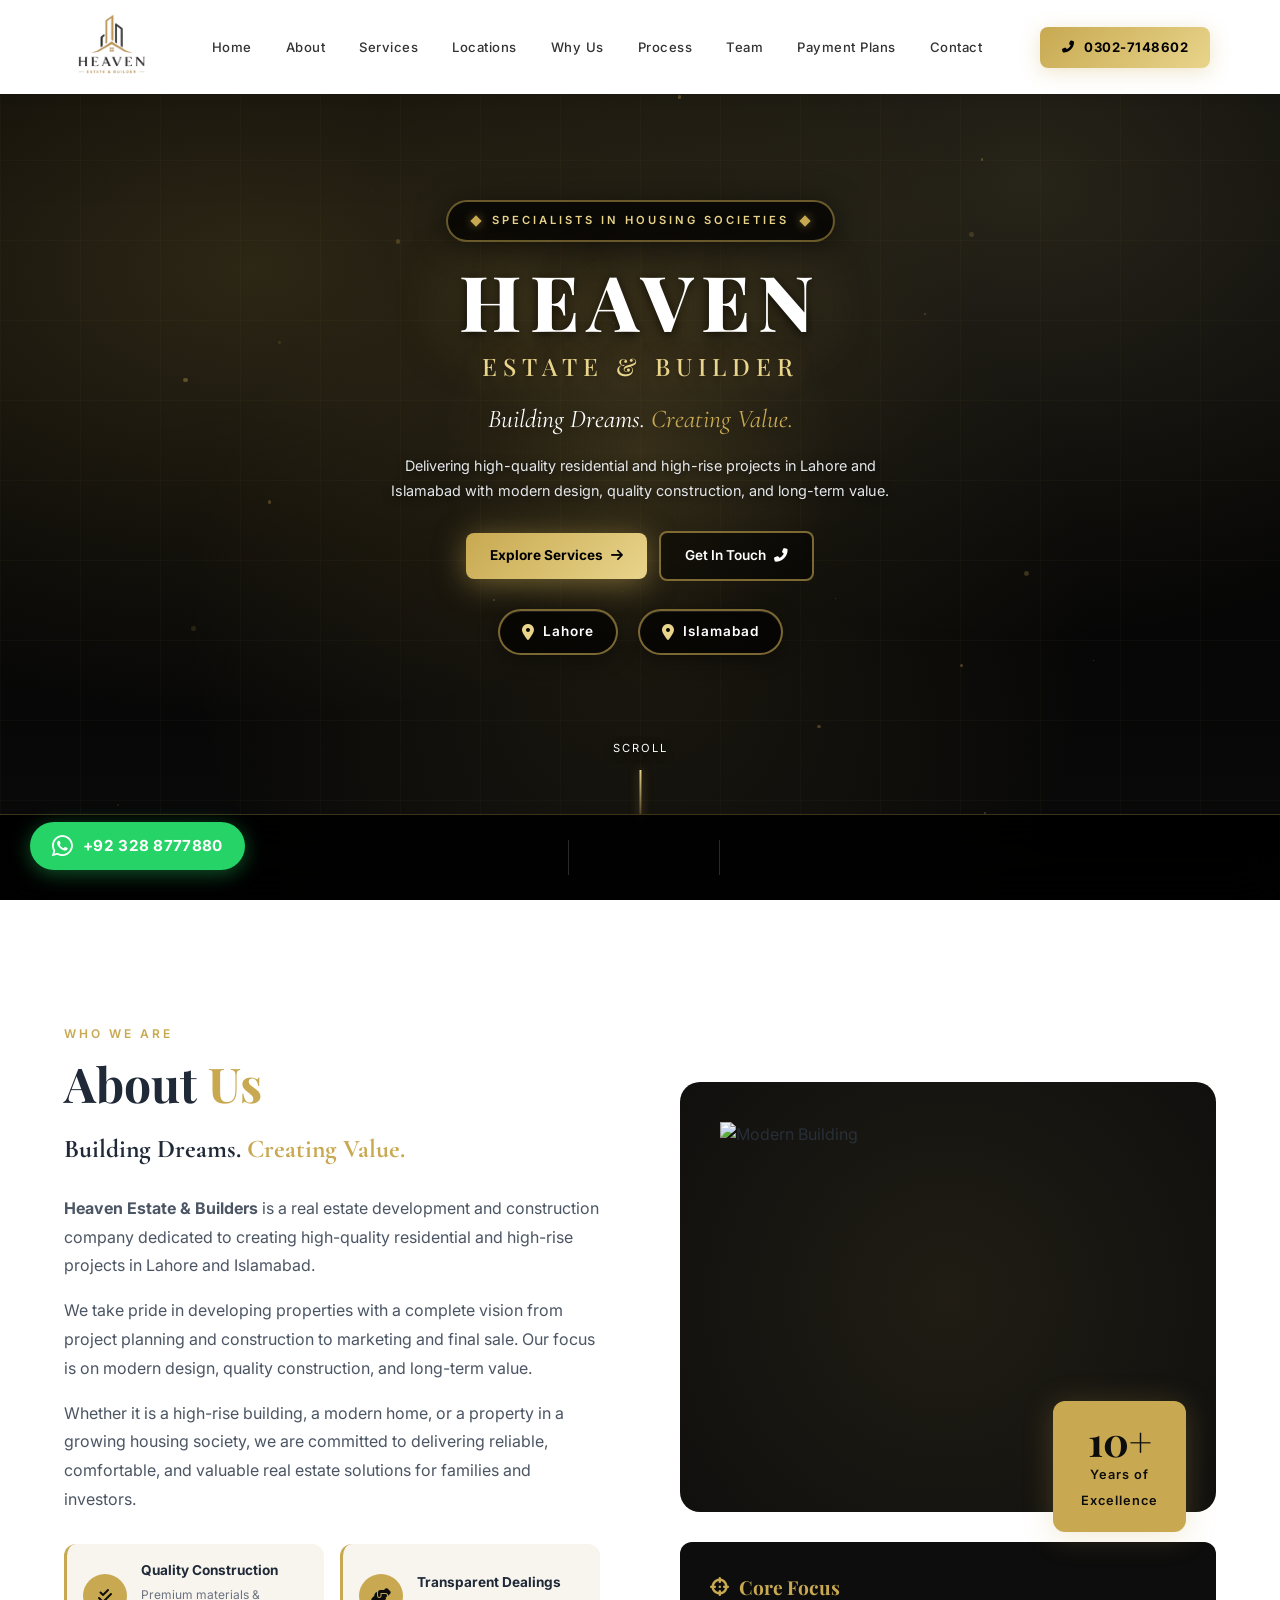
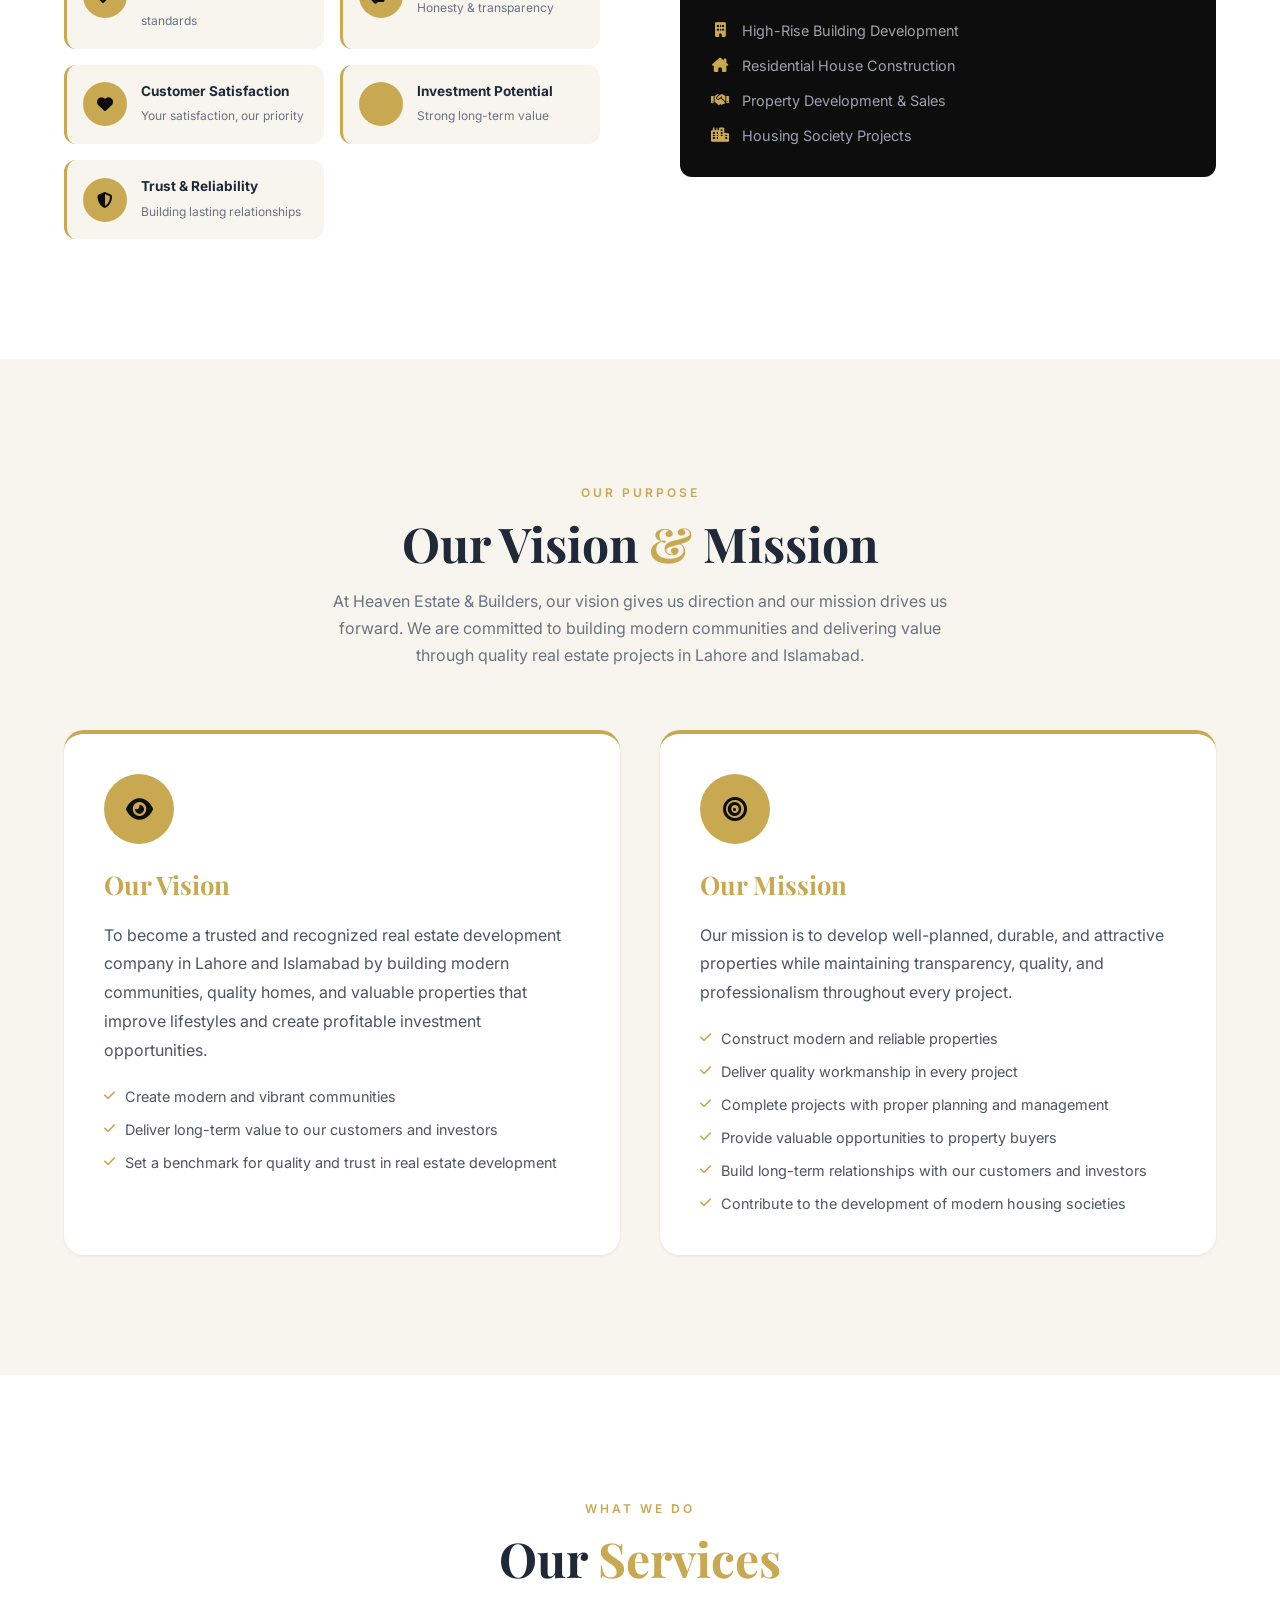
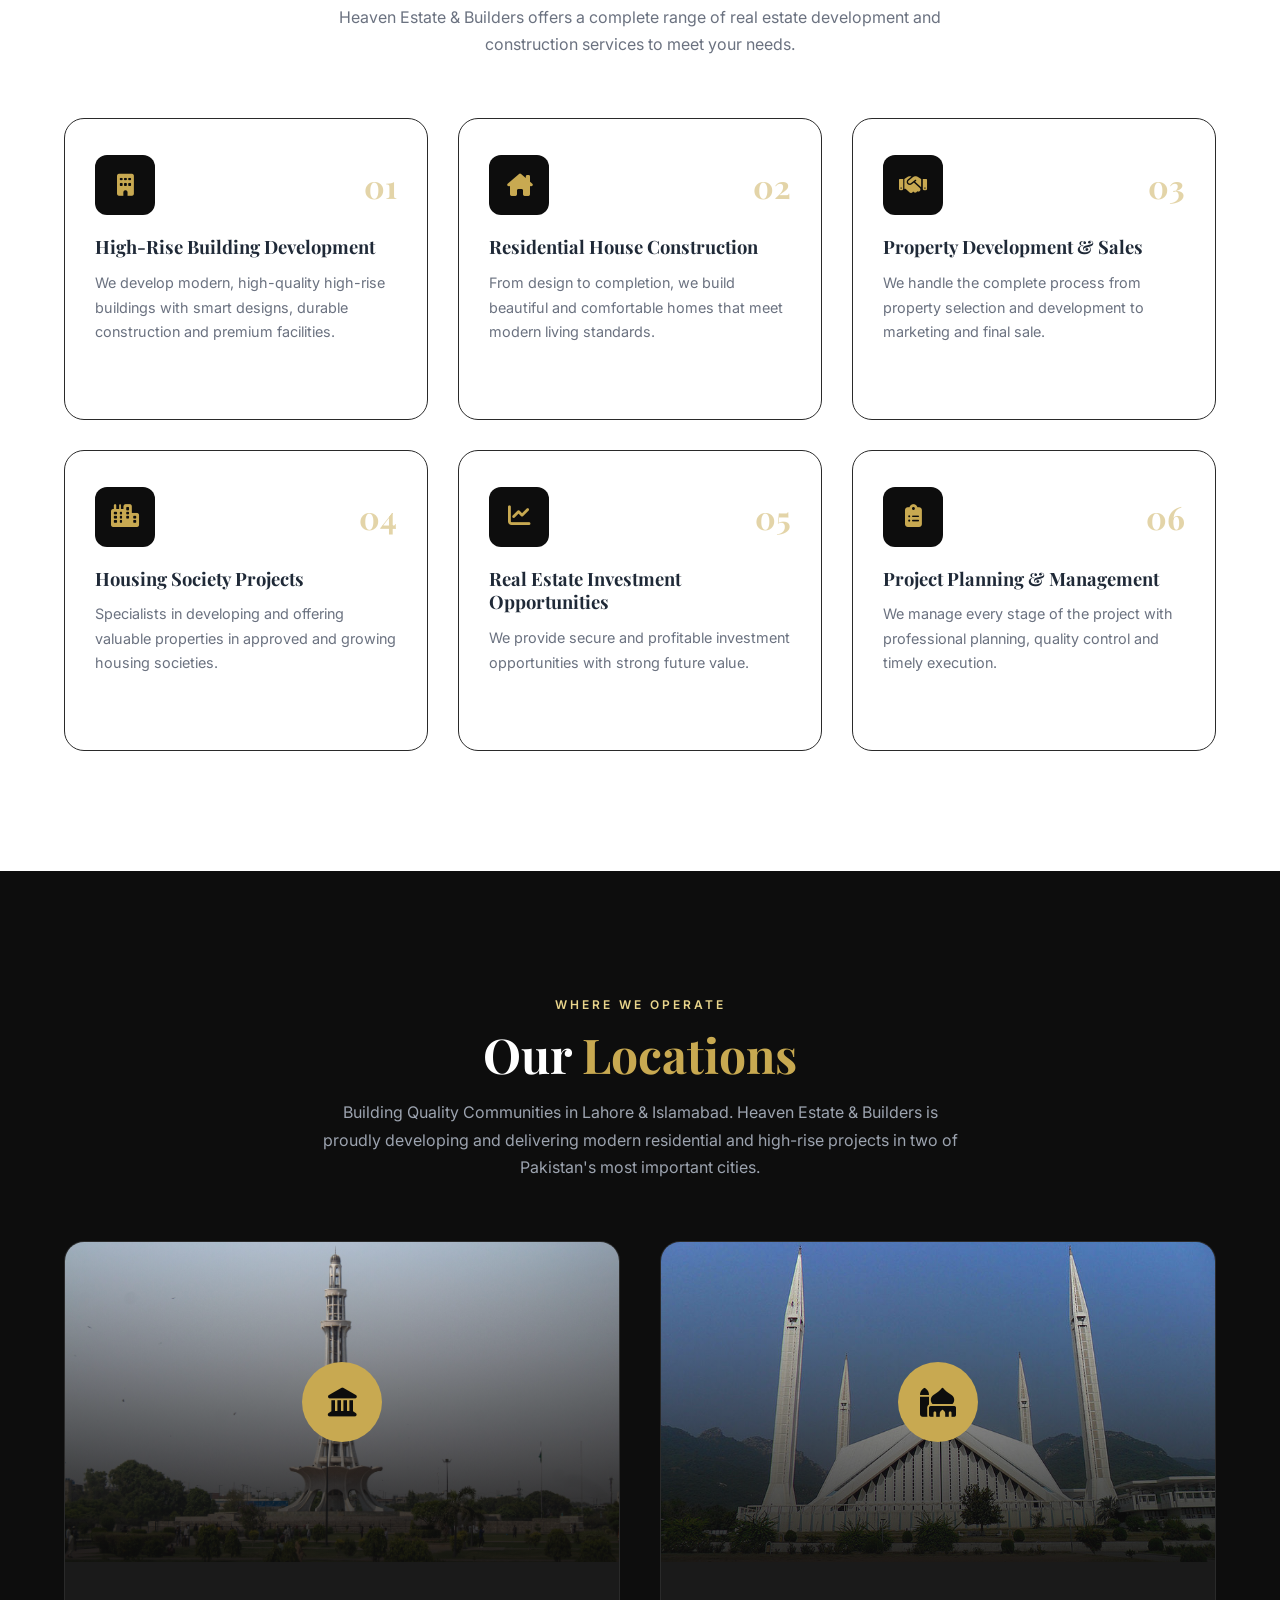
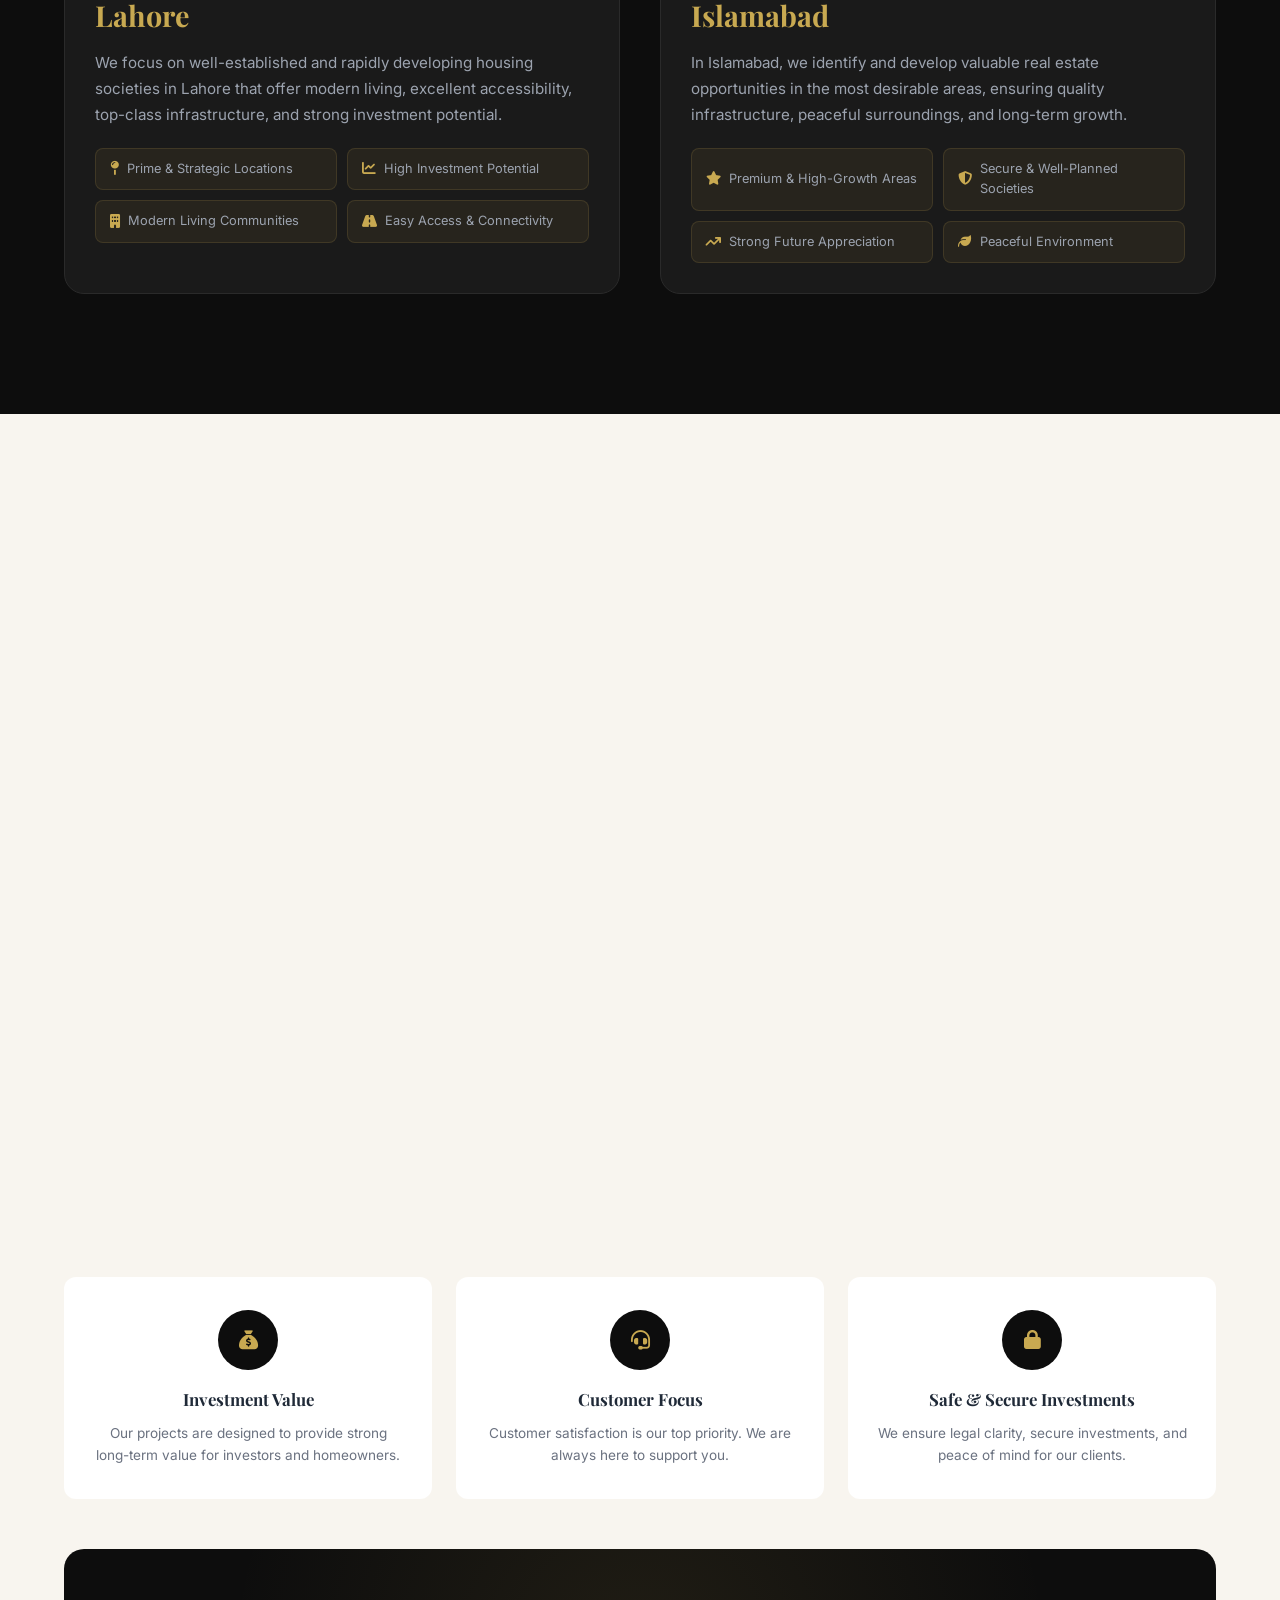
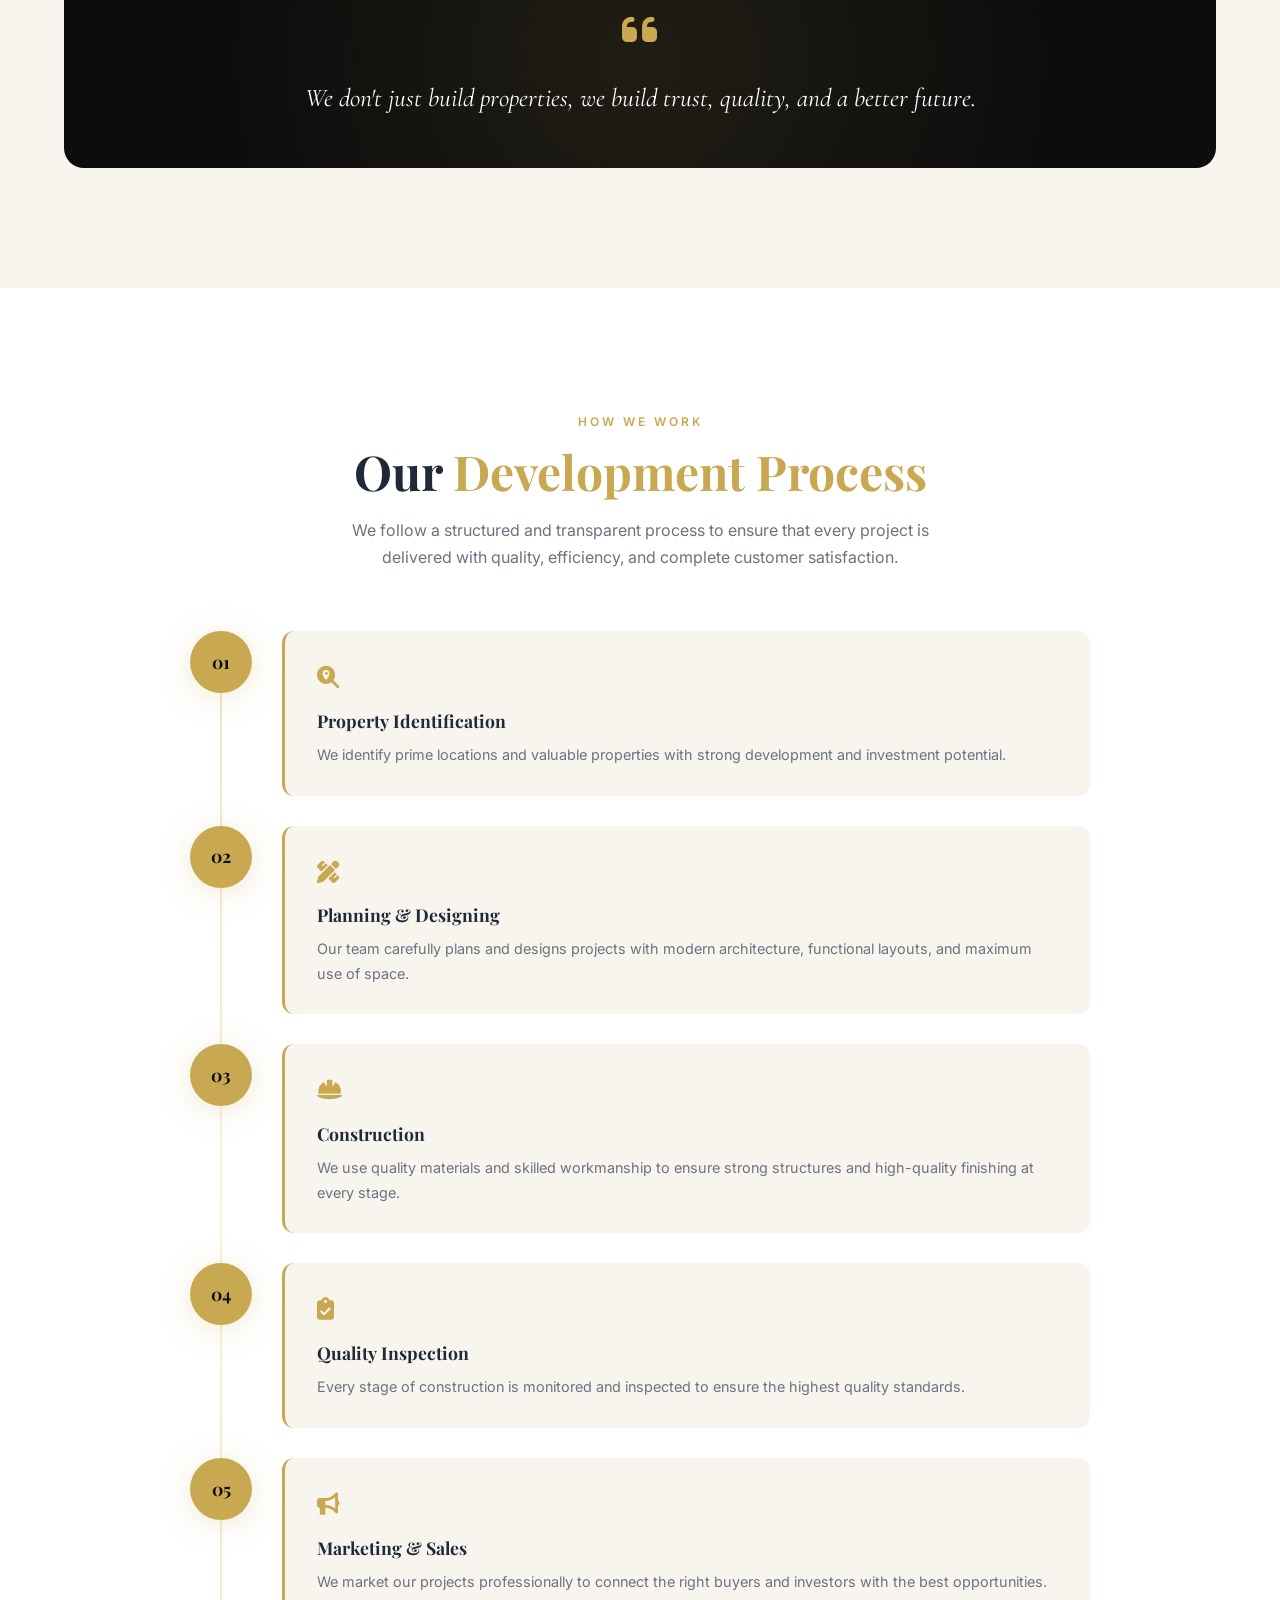
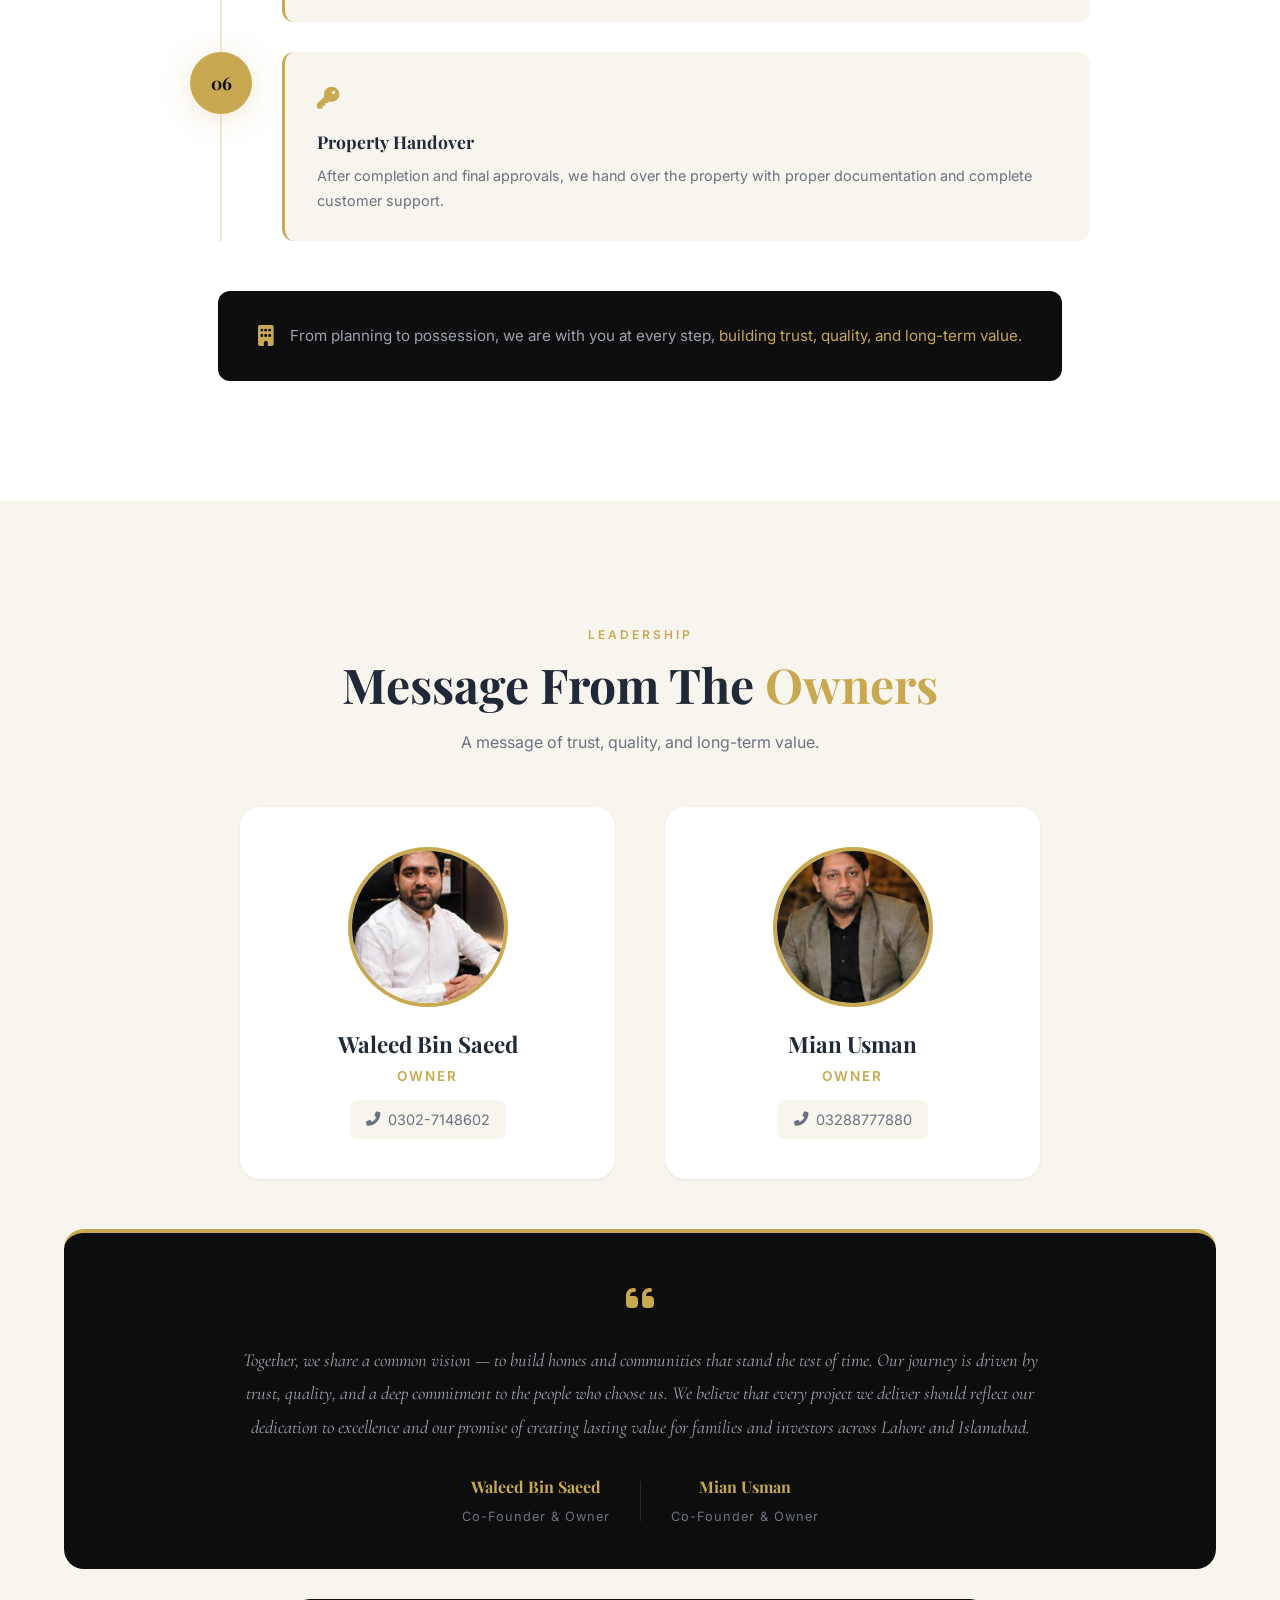
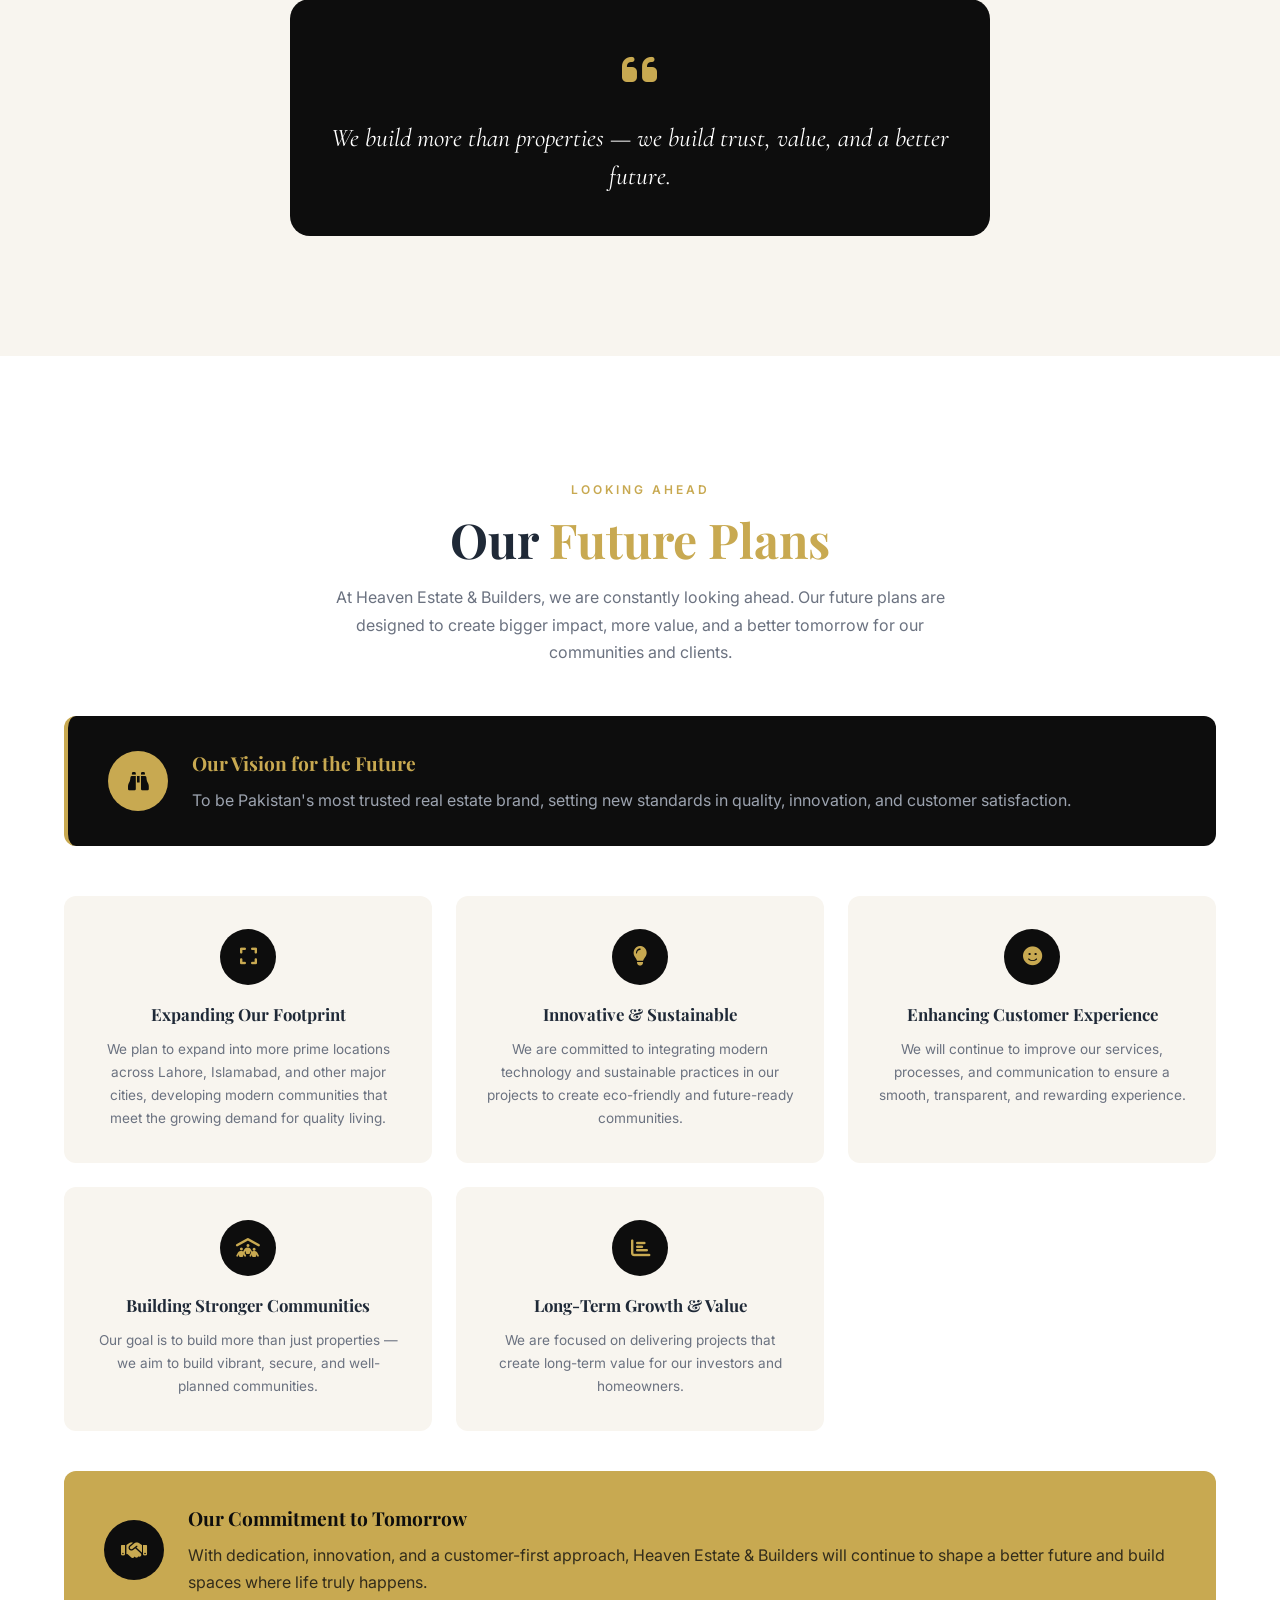
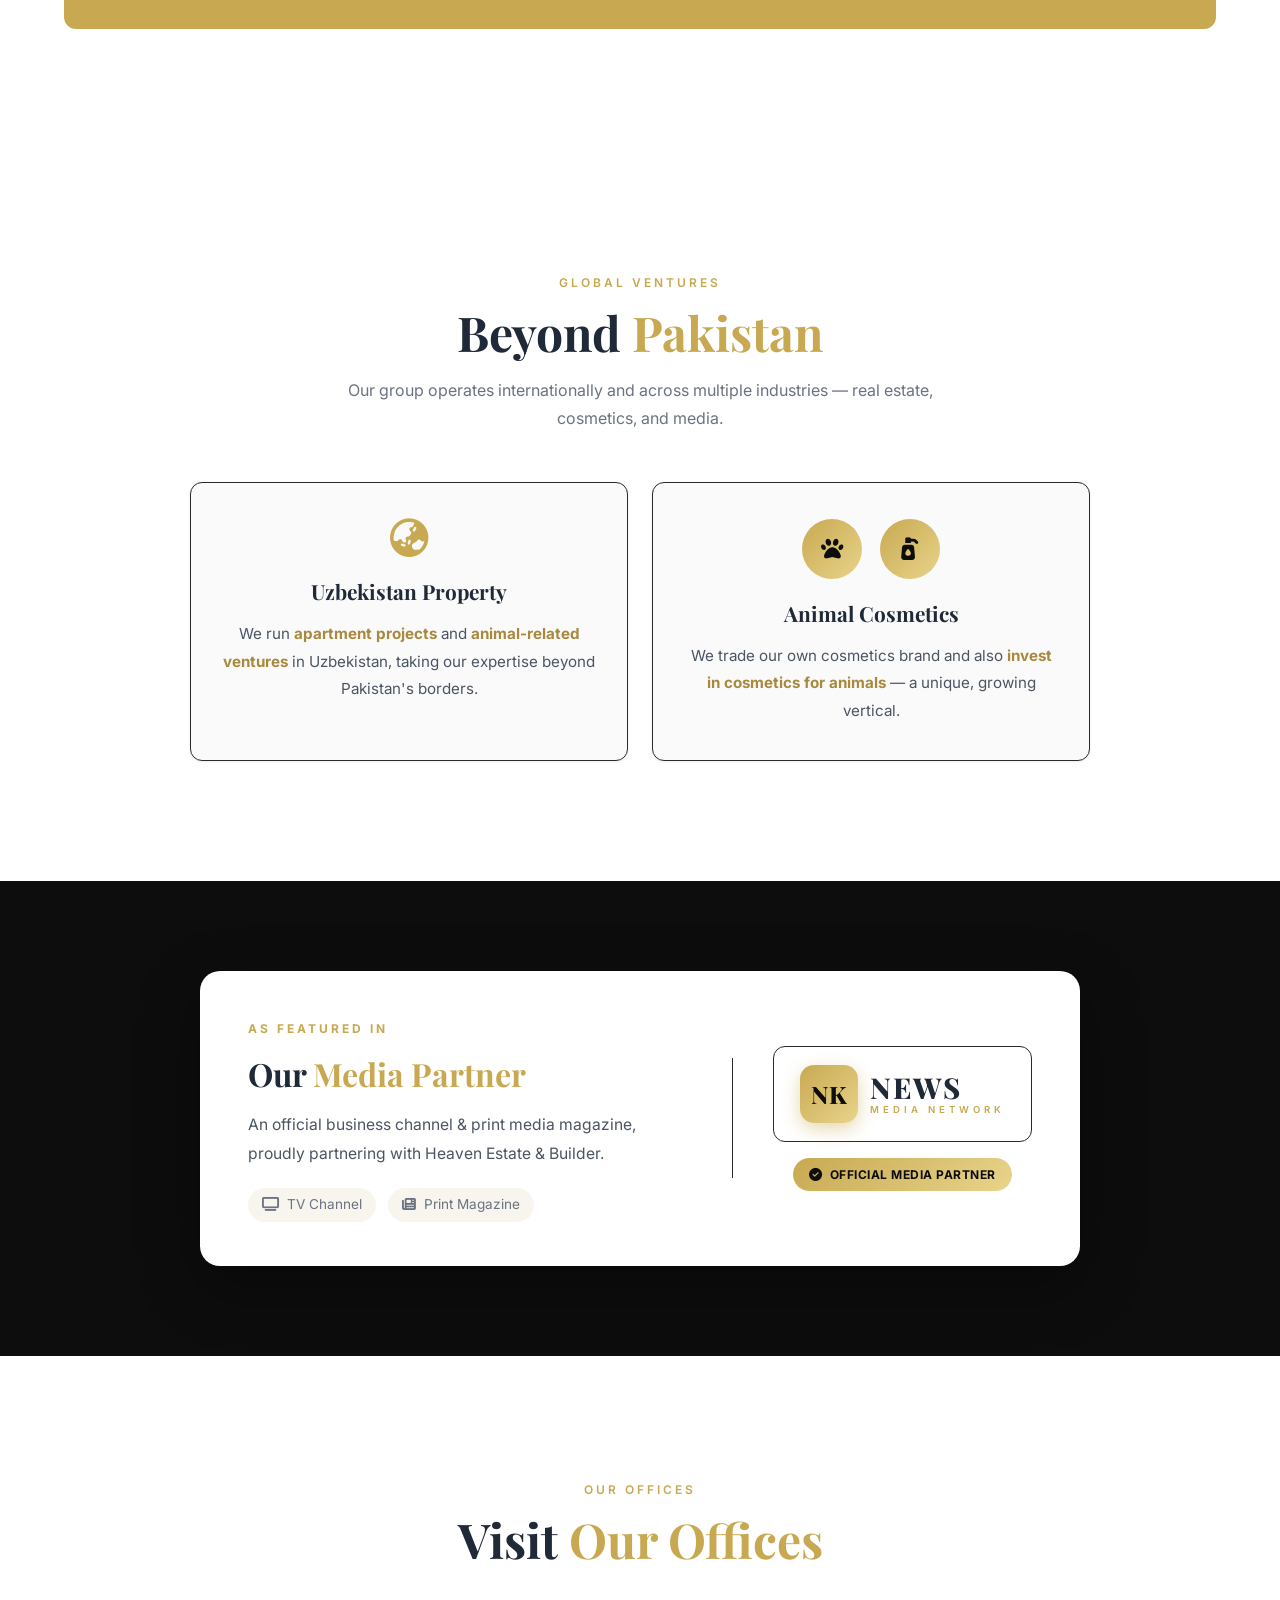
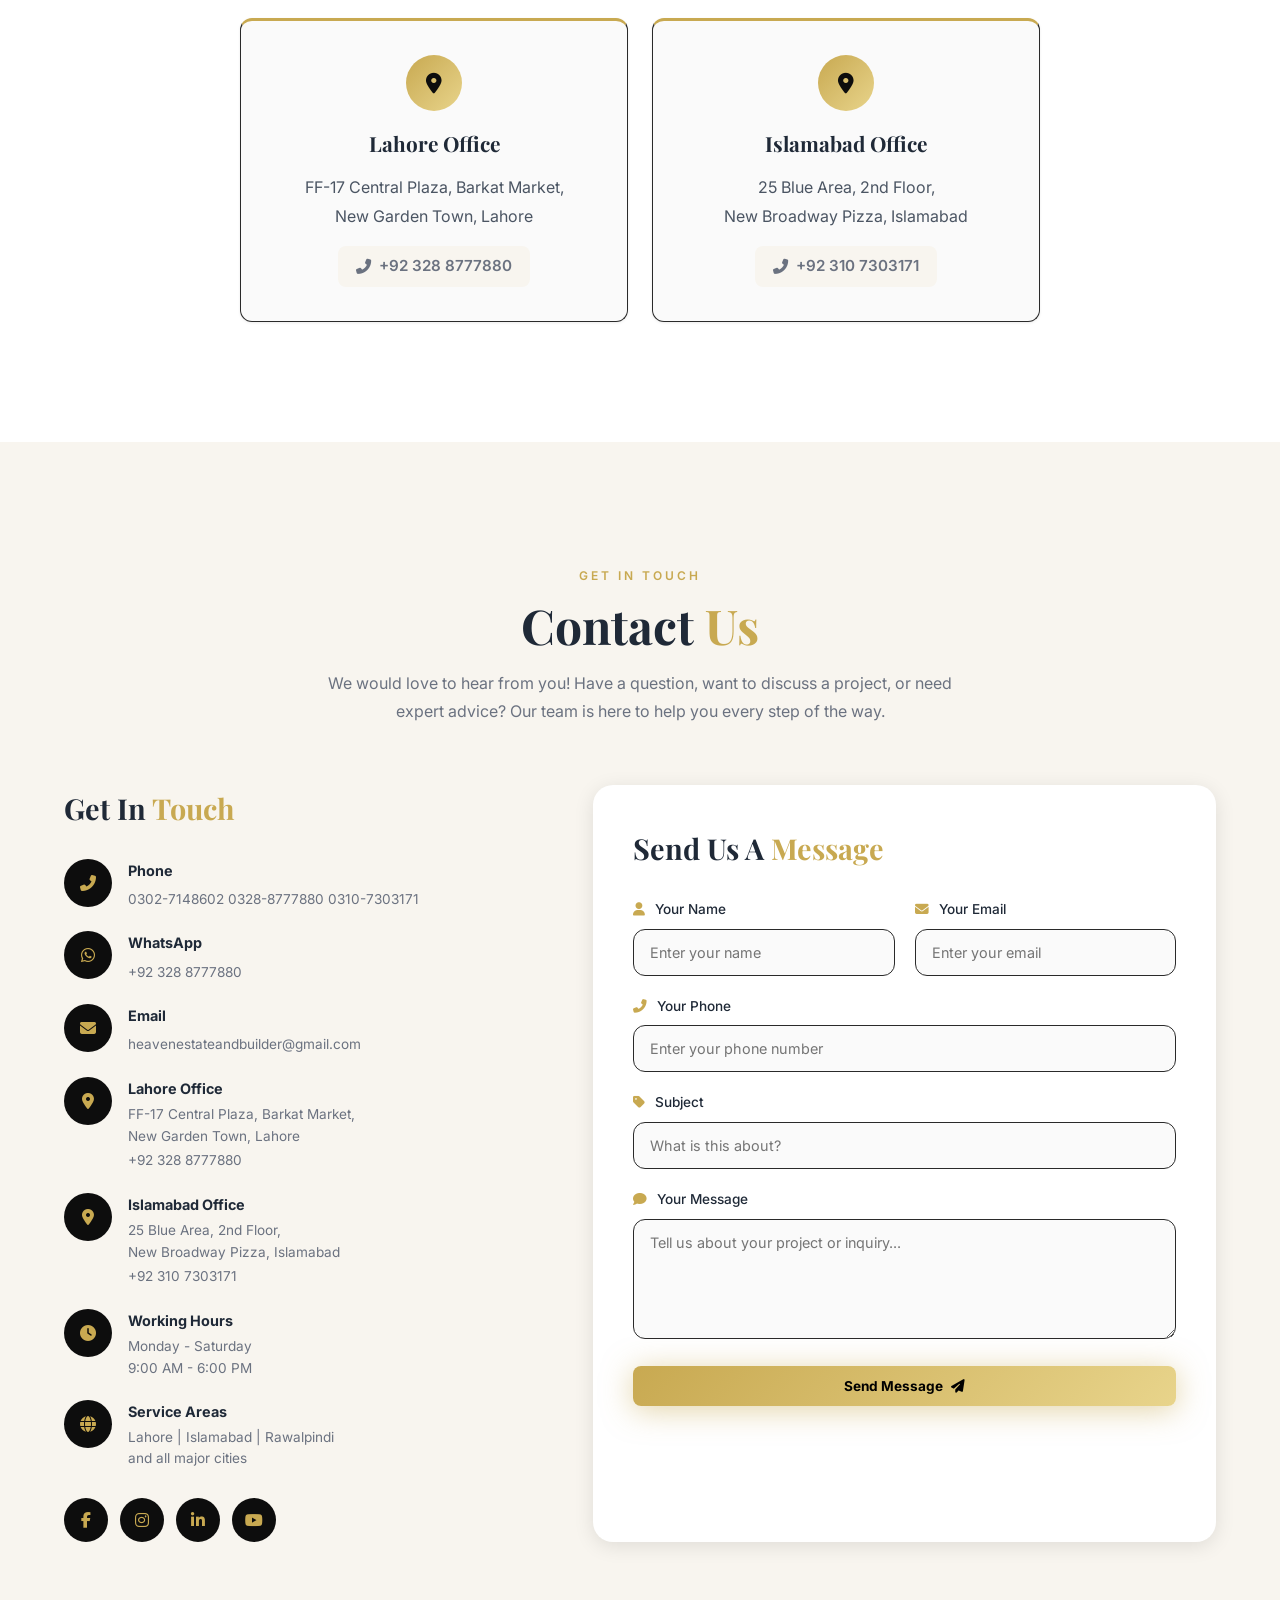
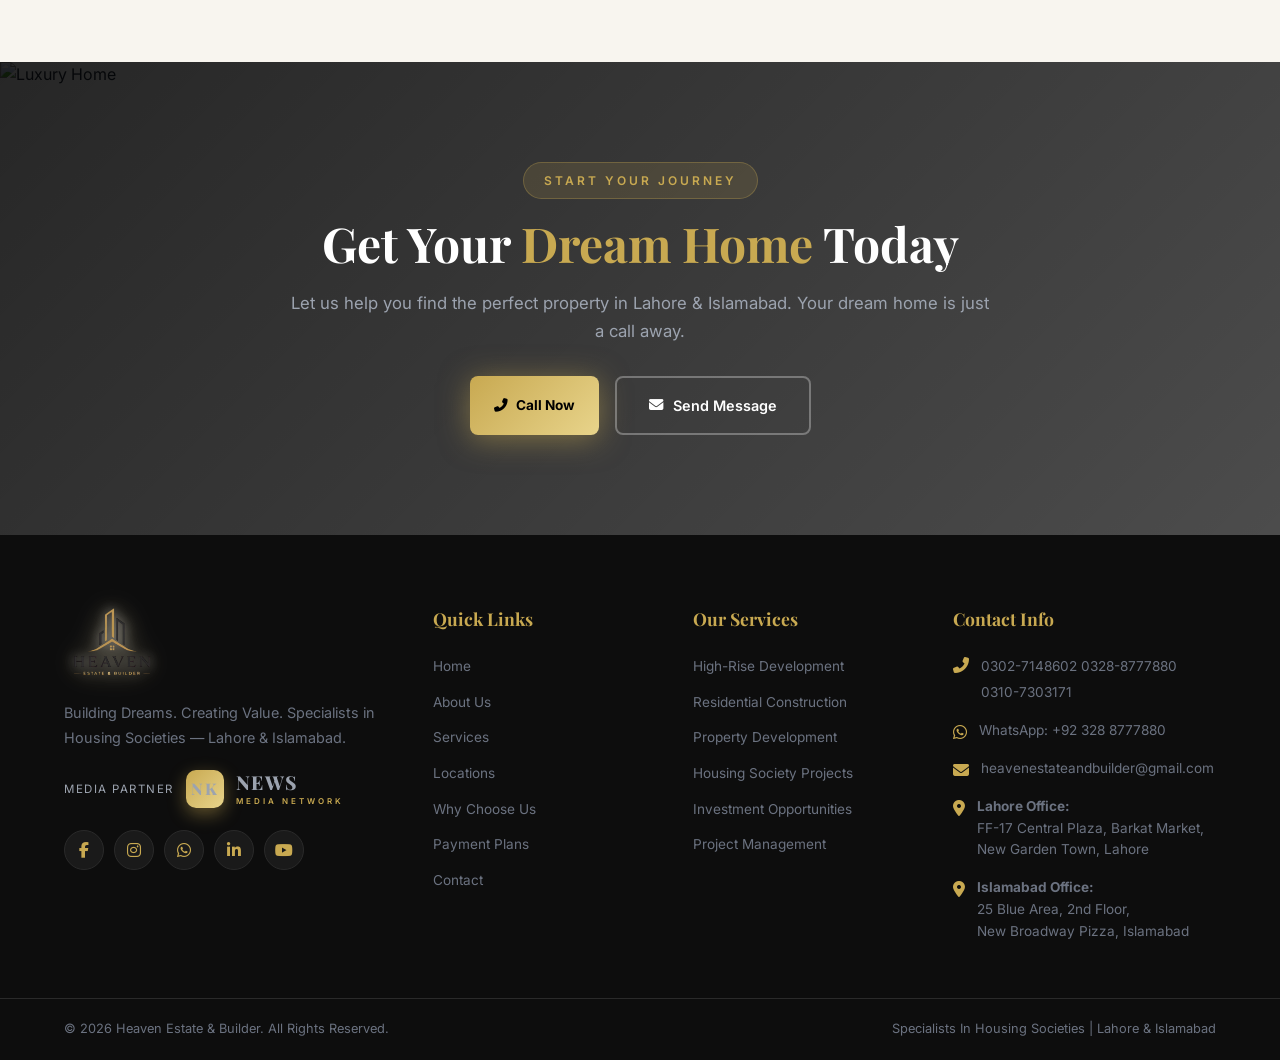
==== commit 815ffc96: "Replace NK News image with beautiful CSS logo; add media partner + WhatsApp to all footers" ====
--- a/index.html
+++ b/index.html
@@ -695,7 +695,10 @@
                 <div class="mp-divider"></div>
                 <div class="mp-right">
                     <div class="mp-logo-box">
-                        <img src="images/nk-news.jpeg" alt="NK News" class="mp-logo">
+                        <div class="nk-logo">
+                            <span class="nk-mark">NK</span>
+                            <span class="nk-word">NEWS</span>
+                        </div>
                     </div>
                     <span class="mp-badge"><i class="fas fa-circle-check"></i> Official Media Partner</span>
                 </div>
@@ -870,9 +873,17 @@
                             <img src="images/Logo.png" alt="Heaven Estate & Builder" class="footer-logo-img">
                         </a>
                         <p>Building Dreams. Creating Value. Specialists in Housing Societies — Lahore & Islamabad.</p>
+                        <div class="footer-media-partner">
+                            <span>Media Partner</span>
+                            <div class="nk-logo sm">
+                                <span class="nk-mark">NK</span>
+                                <span class="nk-word">NEWS</span>
+                            </div>
+                        </div>
                         <div class="footer-social">
                             <a href="#"><i class="fab fa-facebook-f"></i></a>
                             <a href="#"><i class="fab fa-instagram"></i></a>
+                            <a href="https://wa.me/923288777880" target="_blank"><i class="fab fa-whatsapp"></i></a>
                             <a href="#"><i class="fab fa-linkedin-in"></i></a>
                             <a href="#"><i class="fab fa-youtube"></i></a>
                         </div>
--- a/css/style.css
+++ b/css/style.css
@@ -2098,13 +2098,65 @@
     color: var(--gray-light);
 }
 
-.footer-media-logo {
-    height: 36px;
-    width: auto;
-    background: #fff;
-    padding: 5px 10px;
-    border-radius: 6px;
-    object-fit: contain;
+/* ---------- NK News Logo (CSS) ---------- */
+.nk-logo {
+    display: inline-flex;
+    align-items: center;
+    gap: 12px;
+    text-decoration: none;
+}
+
+.nk-mark {
+    width: 58px;
+    height: 58px;
+    border-radius: 14px;
+    background: linear-gradient(135deg, var(--gold) 0%, var(--gold-light) 100%);
+    color: var(--black);
+    font-family: var(--font-heading);
+    font-weight: 800;
+    font-size: 1.5rem;
+    letter-spacing: 1px;
+    display: flex;
+    align-items: center;
+    justify-content: center;
+    box-shadow: 0 6px 18px rgba(200, 169, 81, 0.45);
+}
+
+.nk-word {
+    font-family: var(--font-heading);
+    font-weight: 800;
+    font-size: 1.8rem;
+    letter-spacing: 2px;
+    line-height: 1;
+    color: var(--text);
+}
+
+.nk-word::after {
+    content: "MEDIA NETWORK";
+    display: block;
+    font-family: var(--font-body);
+    font-weight: 600;
+    font-size: 0.6rem;
+    letter-spacing: 4px;
+    color: var(--gold);
+    margin-top: 4px;
+}
+
+.nk-logo.sm .nk-mark {
+    width: 38px;
+    height: 38px;
+    font-size: 1rem;
+    border-radius: 10px;
+}
+
+.nk-logo.sm .nk-word {
+    font-size: 1.2rem;
+    letter-spacing: 1.5px;
+}
+
+.nk-logo.sm .nk-word::after {
+    font-size: 0.5rem;
+    letter-spacing: 3px;
 }
 
 .footer-links h4,
@@ -2325,7 +2377,7 @@
     .header-container { padding: 0 16px; }
     .logo-img { height: 55px; }
 
-    .hero-content { padding: 0 16px; padding-bottom: 16px; }
+    .hero-content { padding: 0 16px; padding-top: 120px; padding-bottom: 16px; }
     .hero-badge { padding: 8px 16px; margin-bottom: 14px; }
     .hero-badge span { font-size: 0.6rem; letter-spacing: 2px; }
     .hero-title { margin-bottom: 10px; }
@@ -2494,6 +2546,13 @@
 @media (max-width: 480px) {
     .section { padding: 60px 0; }
 
+    .hero-content { padding-top: 100px; }
+    .mp-card { padding: 28px 18px; }
+    .mp-heading { font-size: 1.6rem; }
+    .mp-logo { height: 52px; }
+    .vh-logo-img { height: 56px; }
+    .office-card { padding: 26px 20px; }
+
     .title-line-1 { font-size: 2rem; letter-spacing: 3px; }
     .title-line-2 { font-size: 0.75rem; letter-spacing: 3px; }
     .hero-tagline { font-size: 0.95rem; }
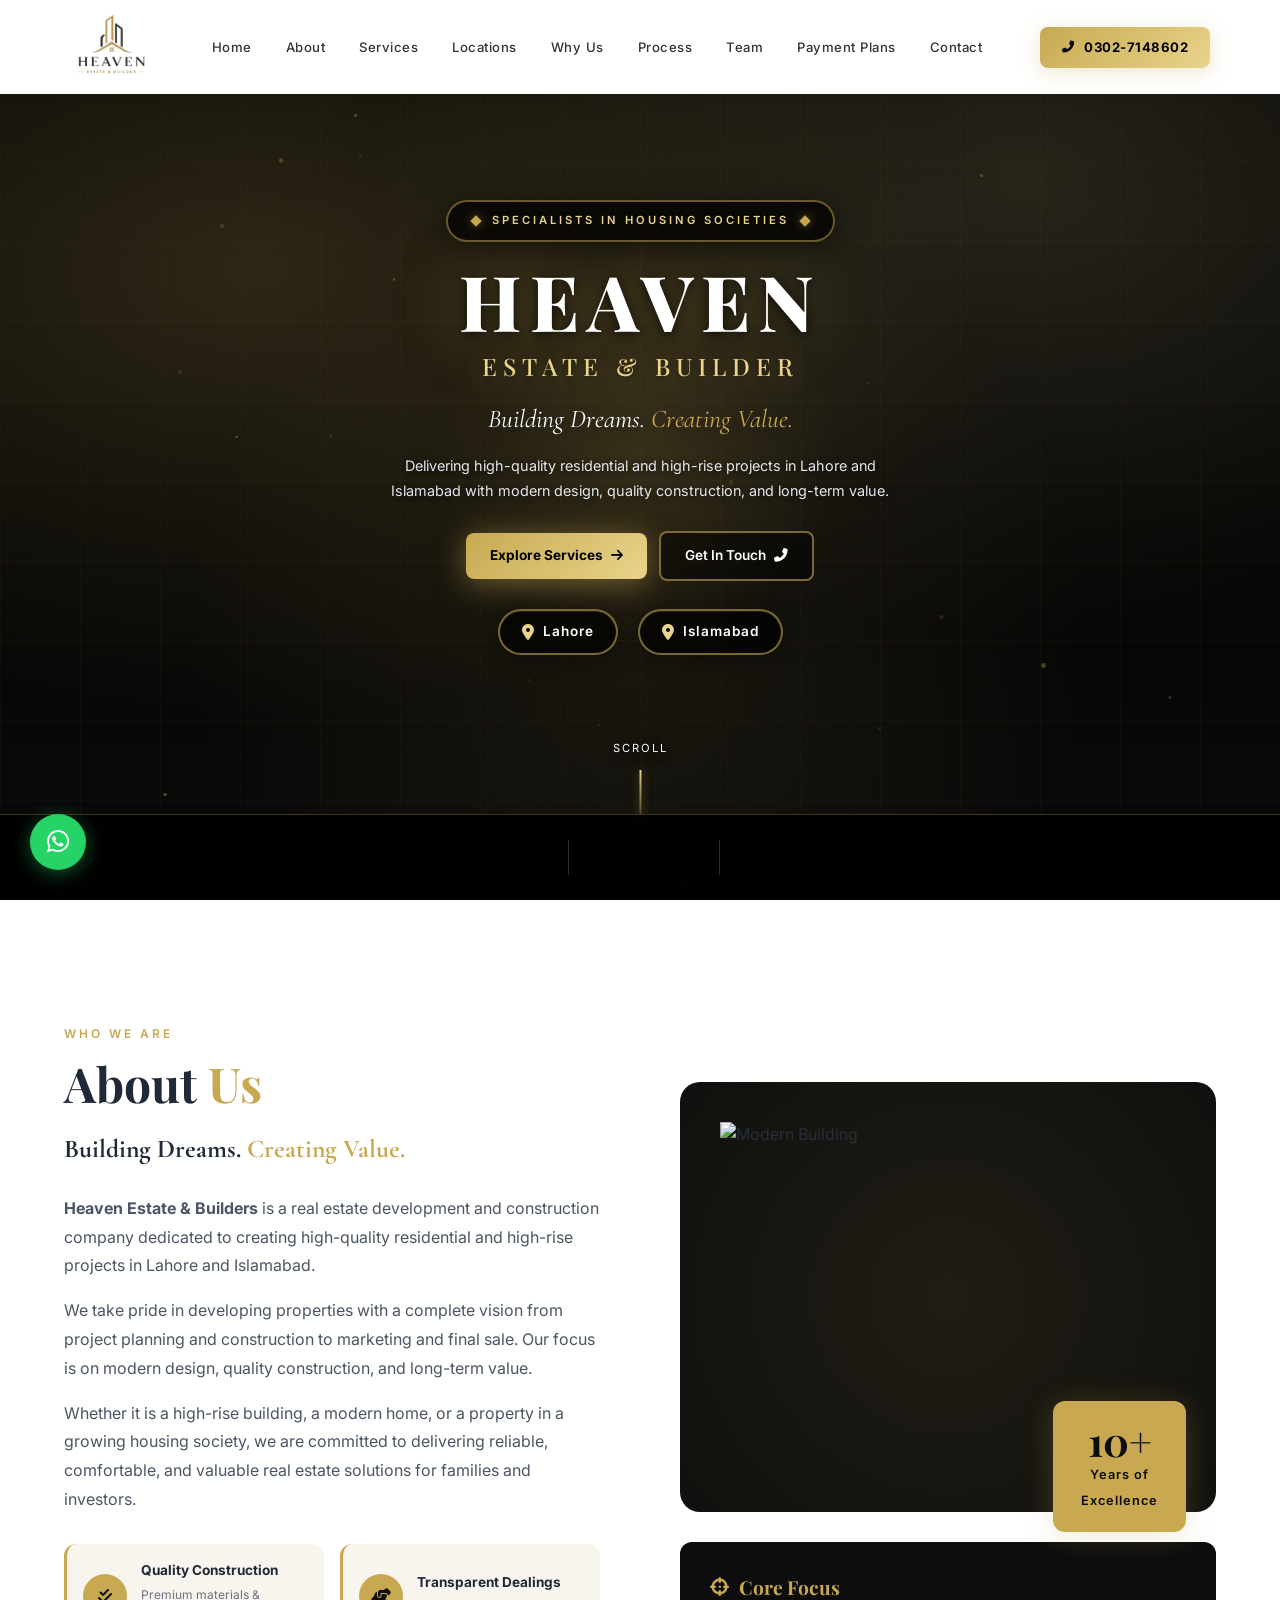
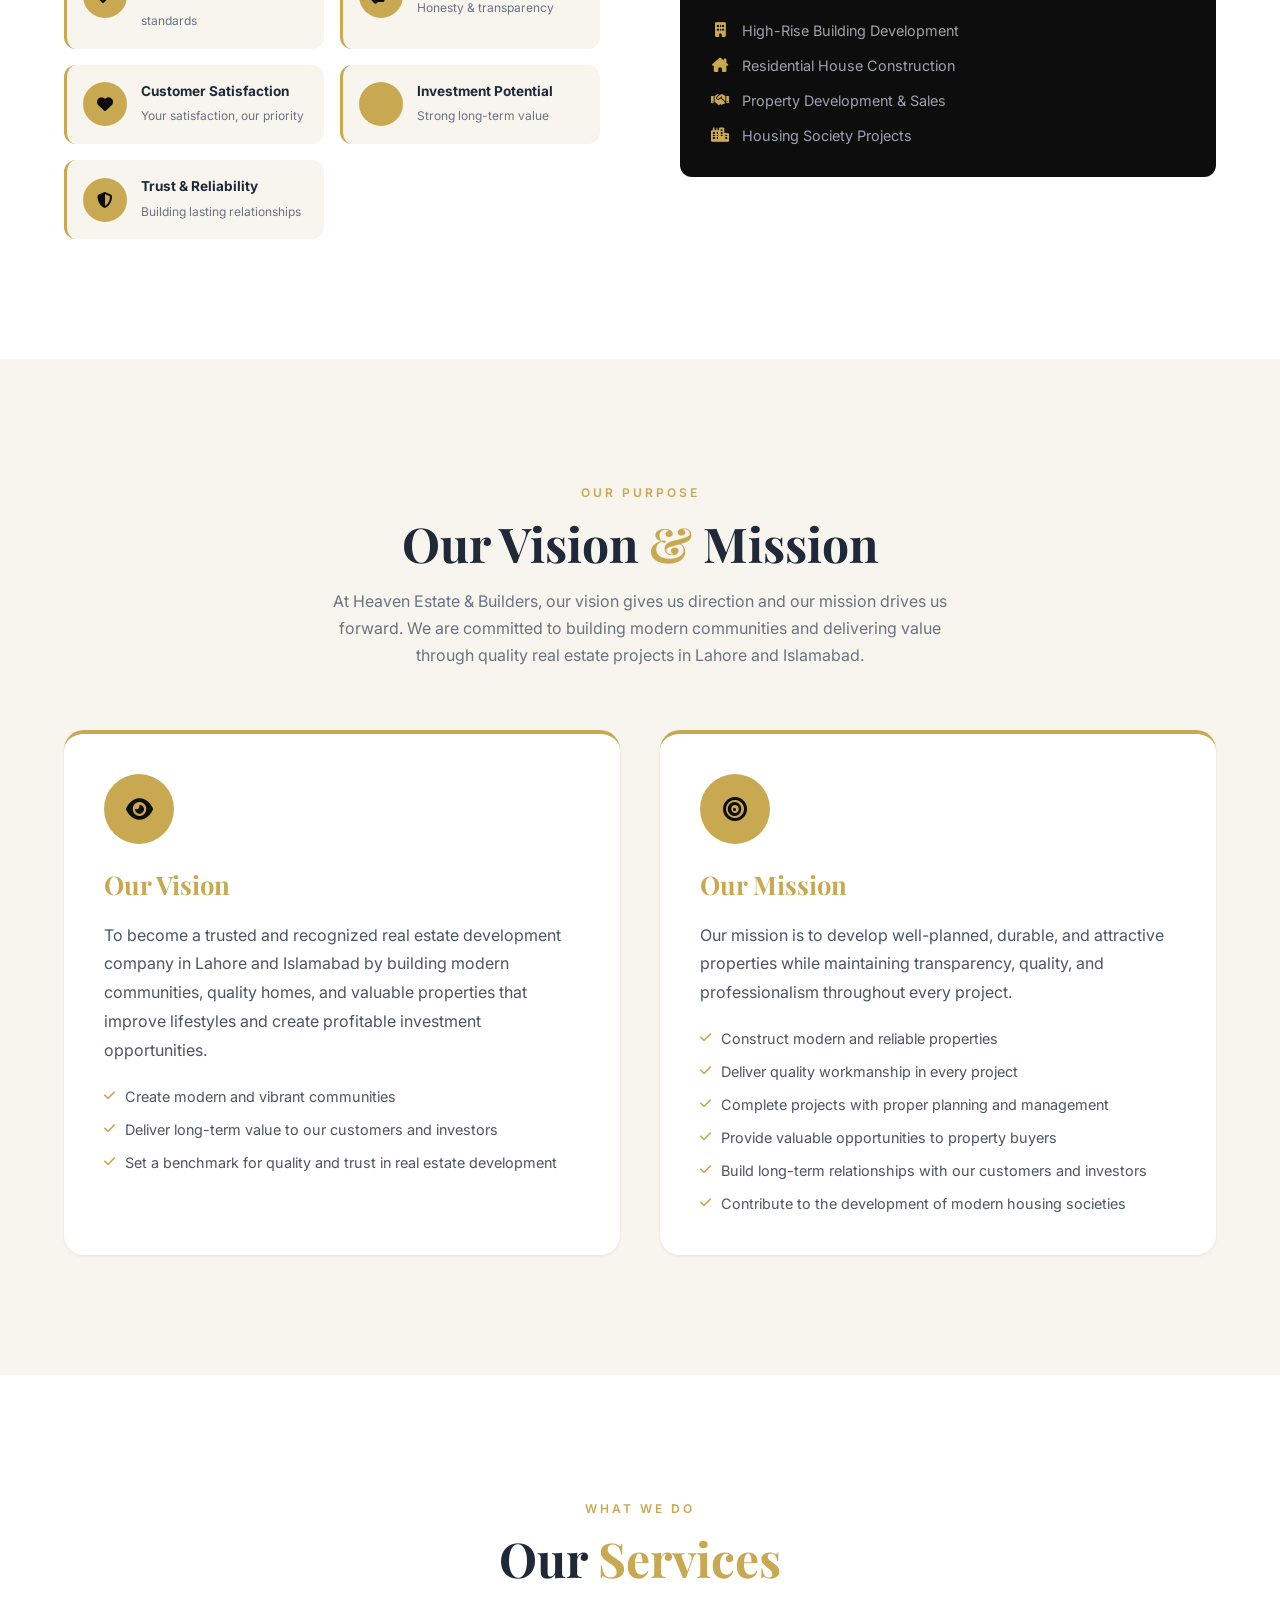
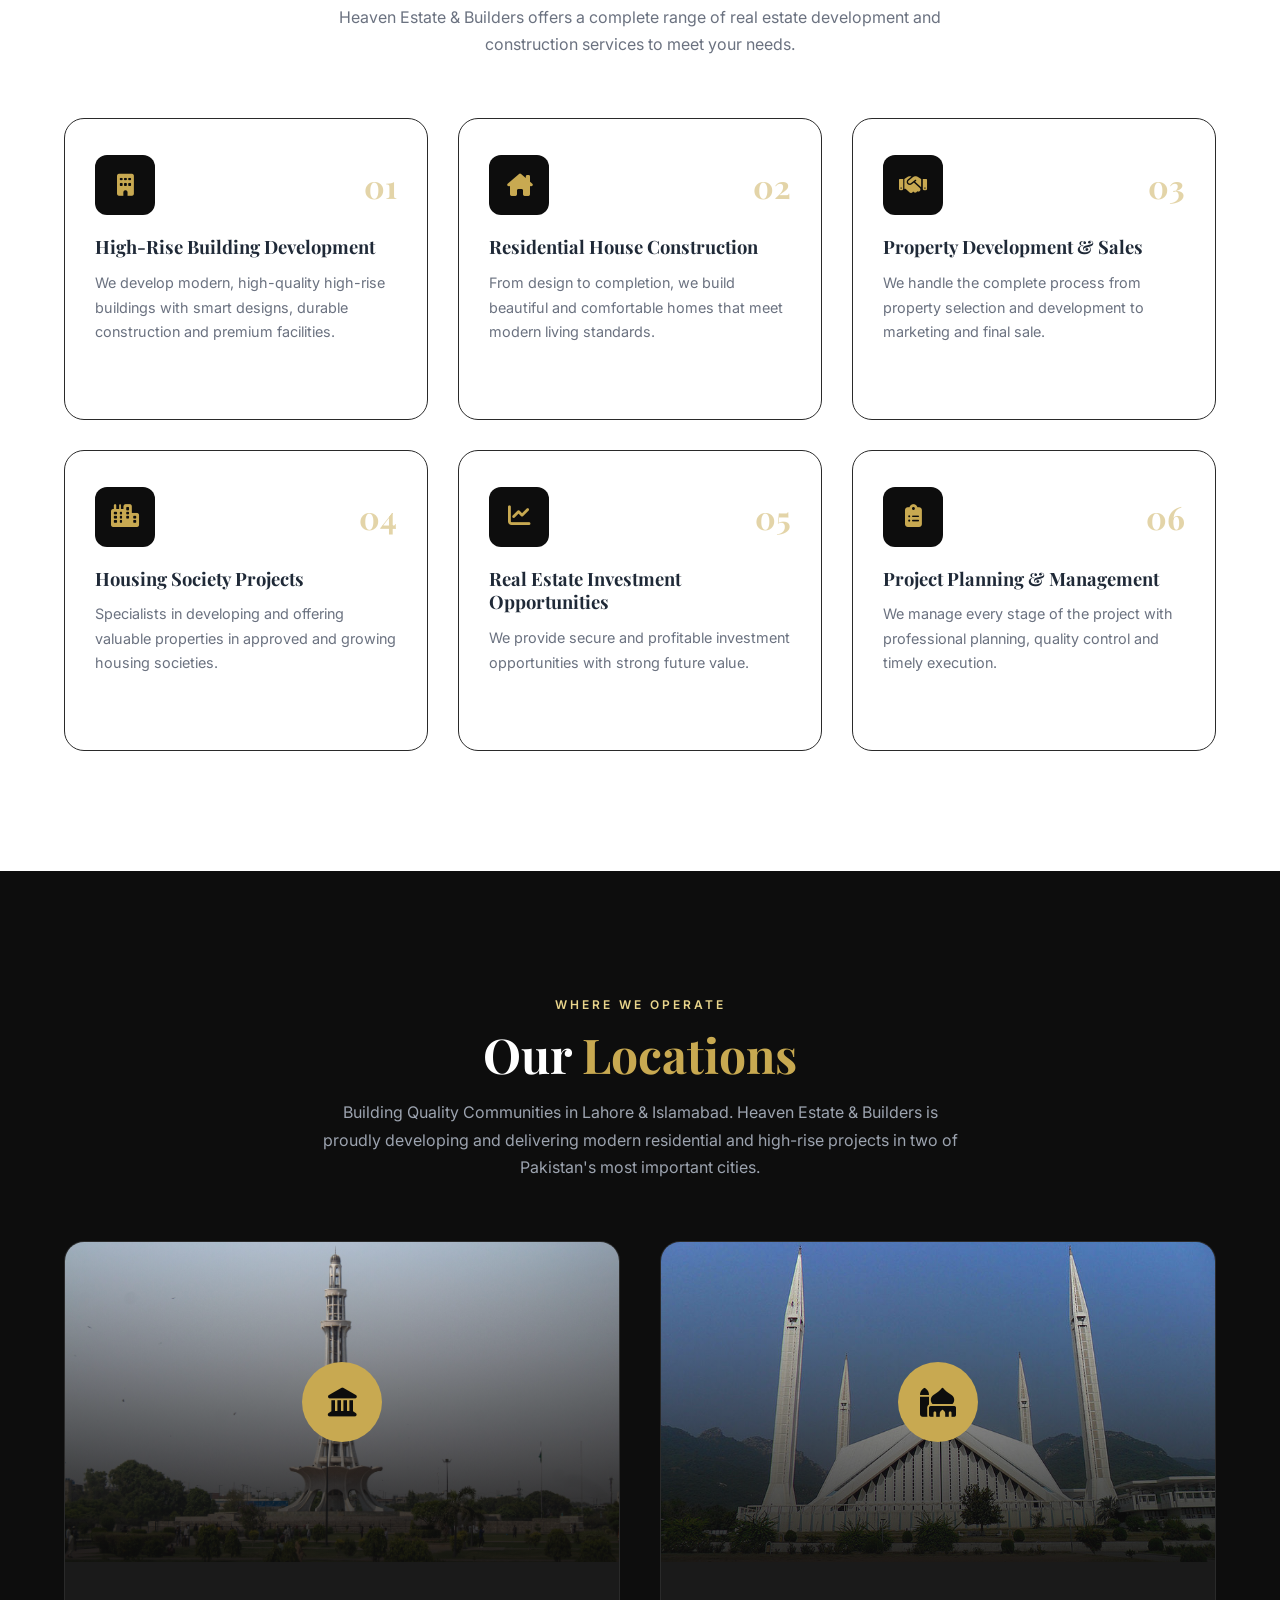
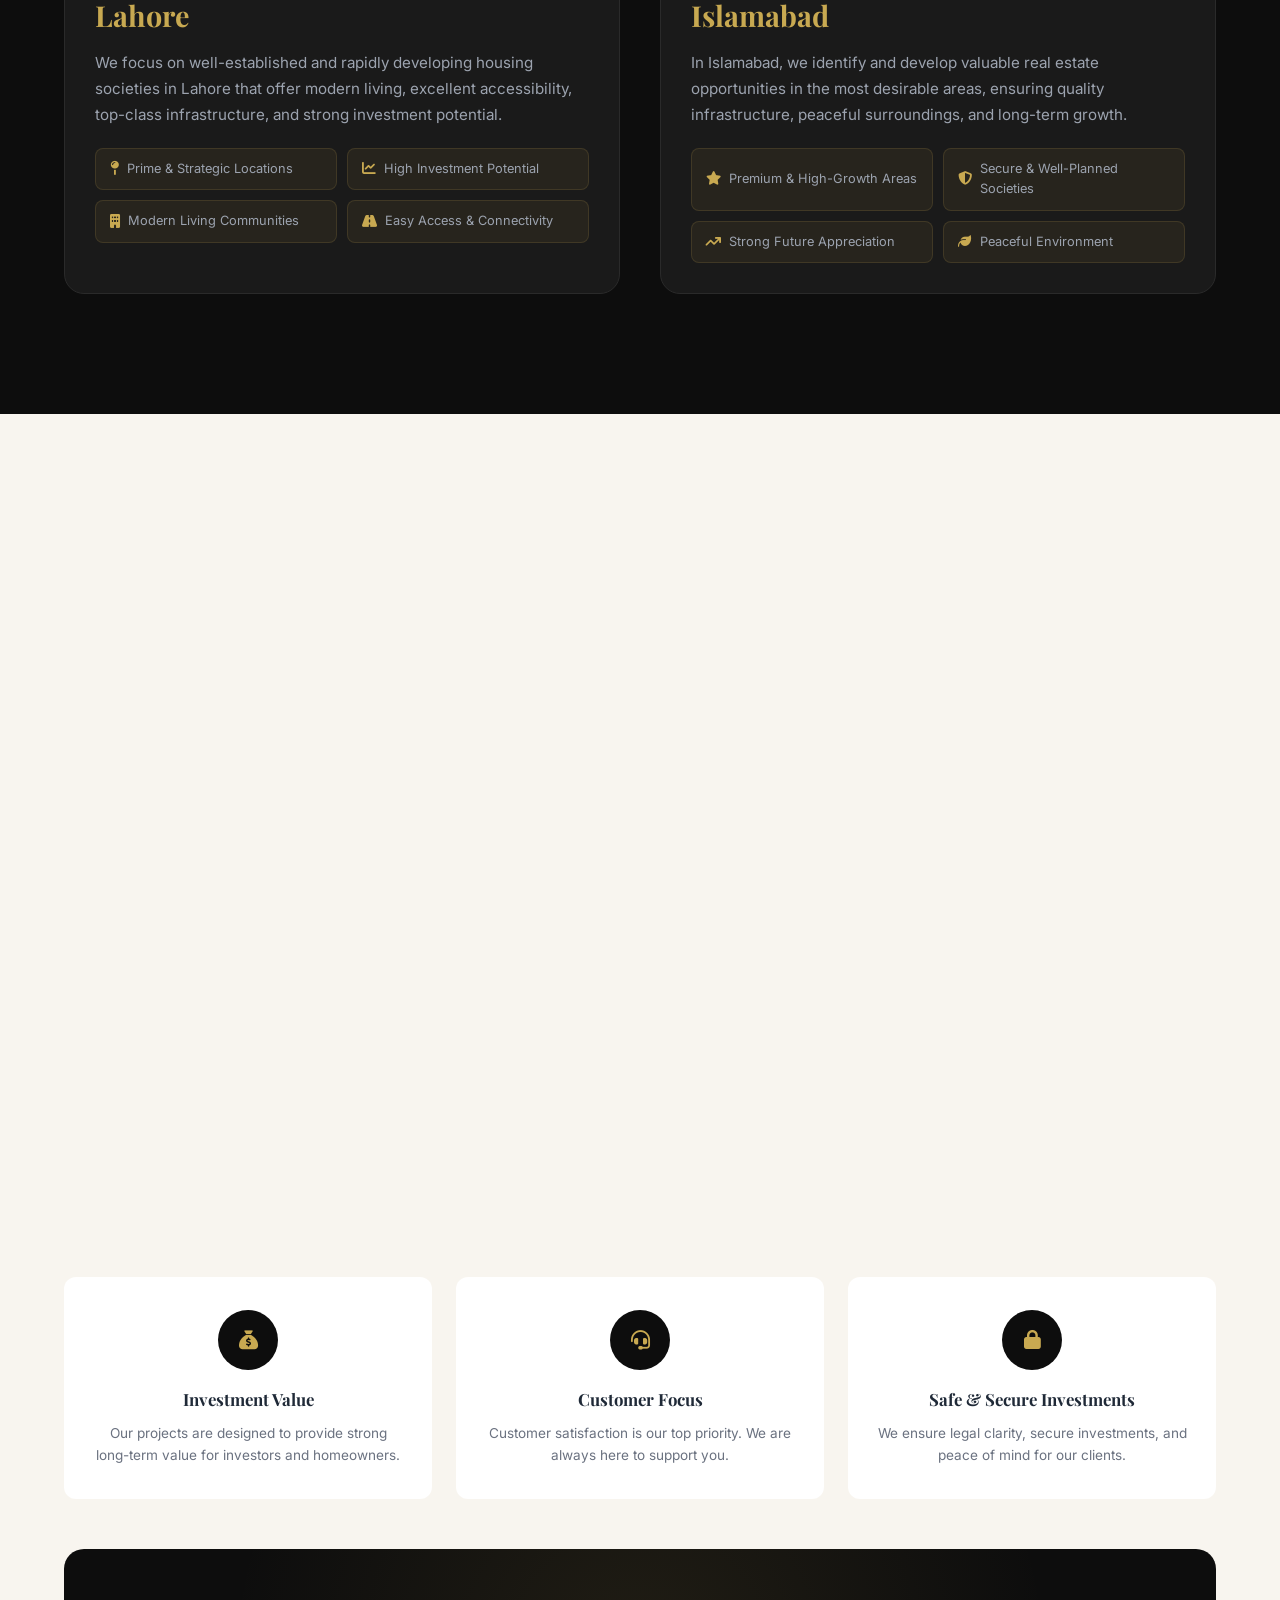
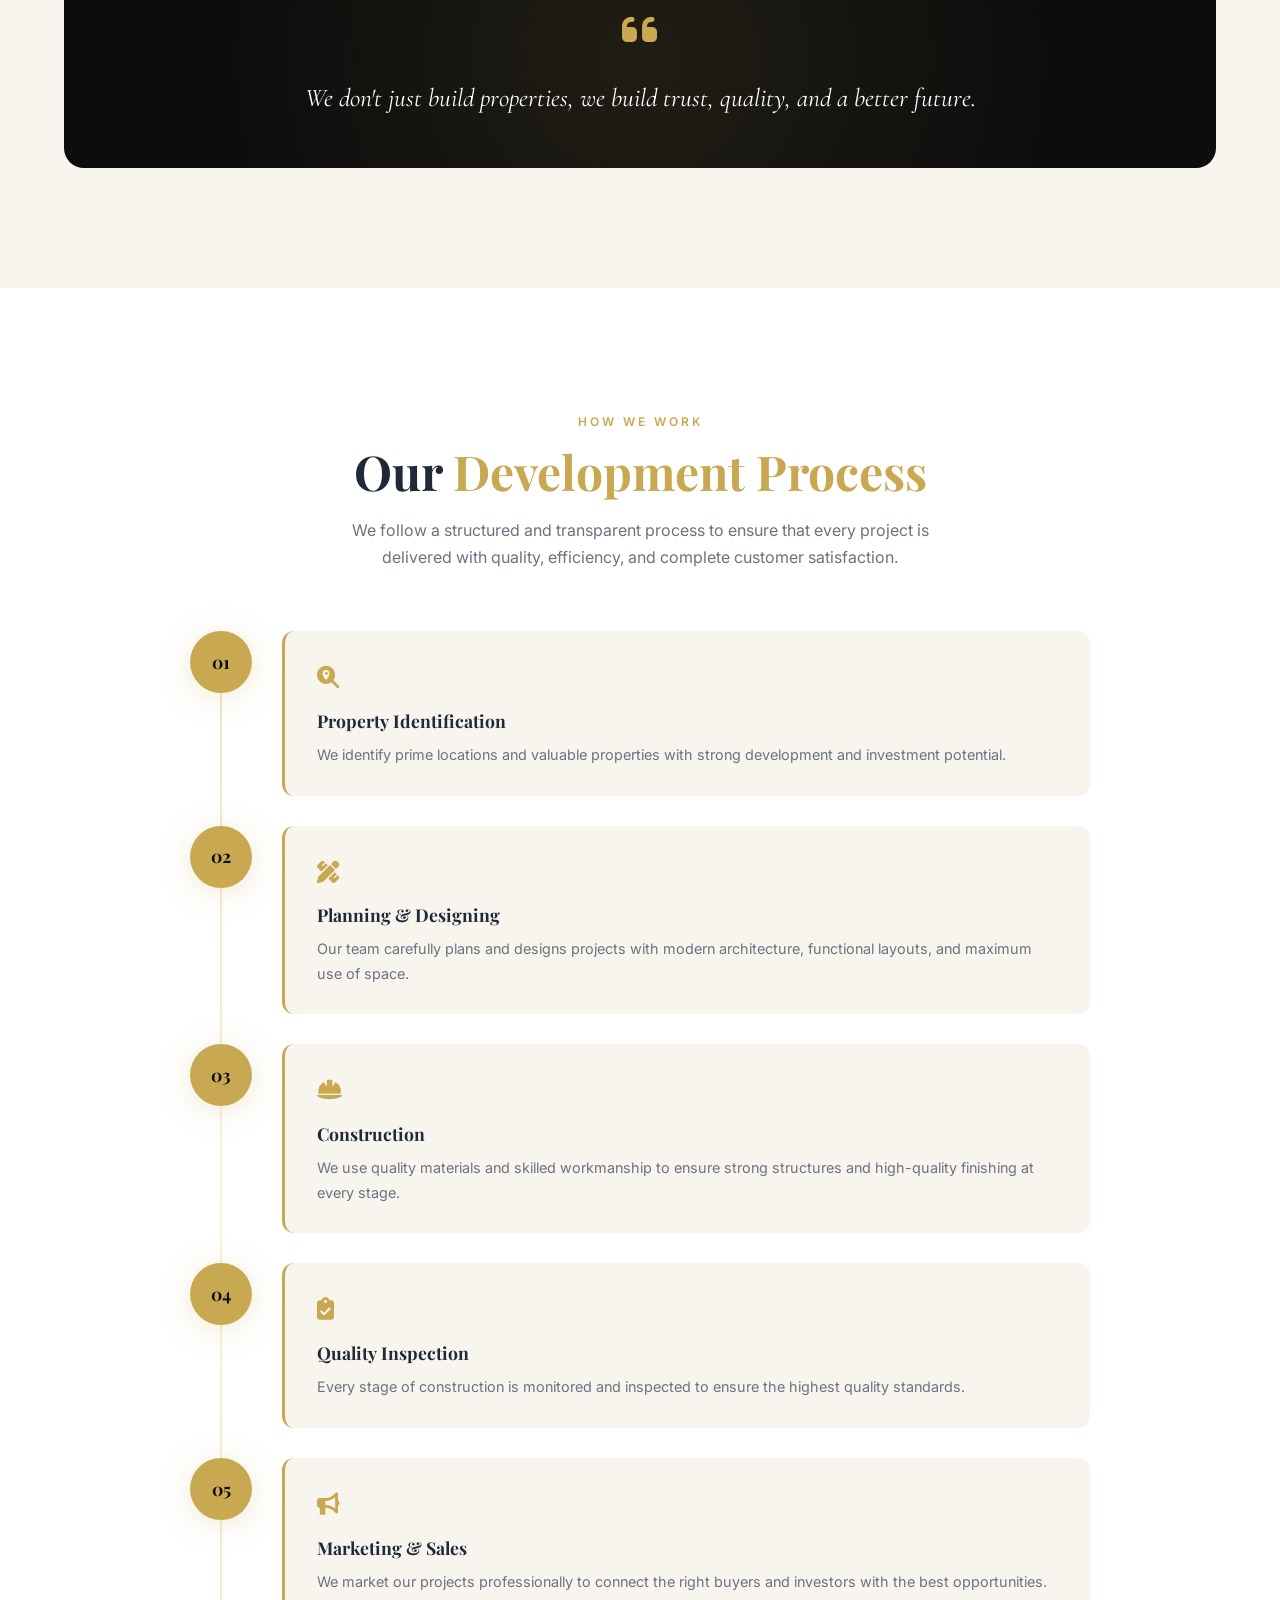
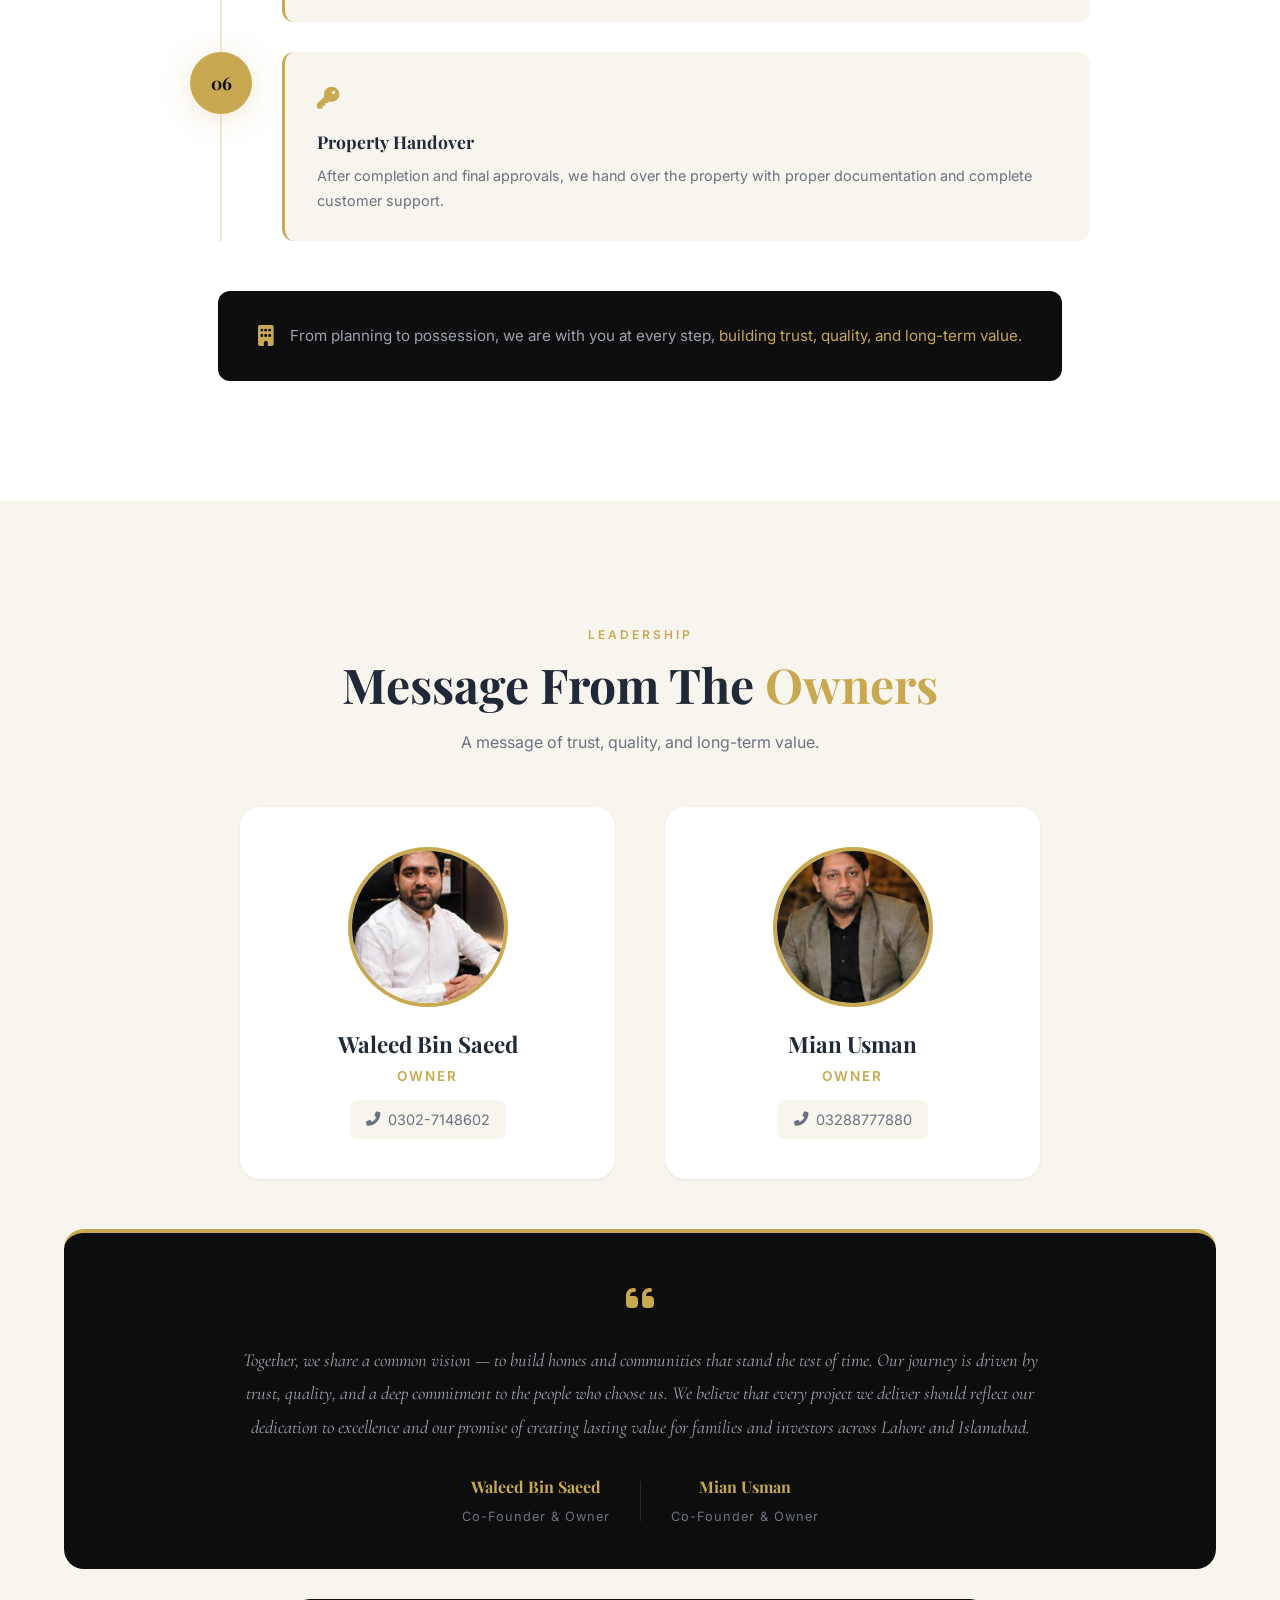
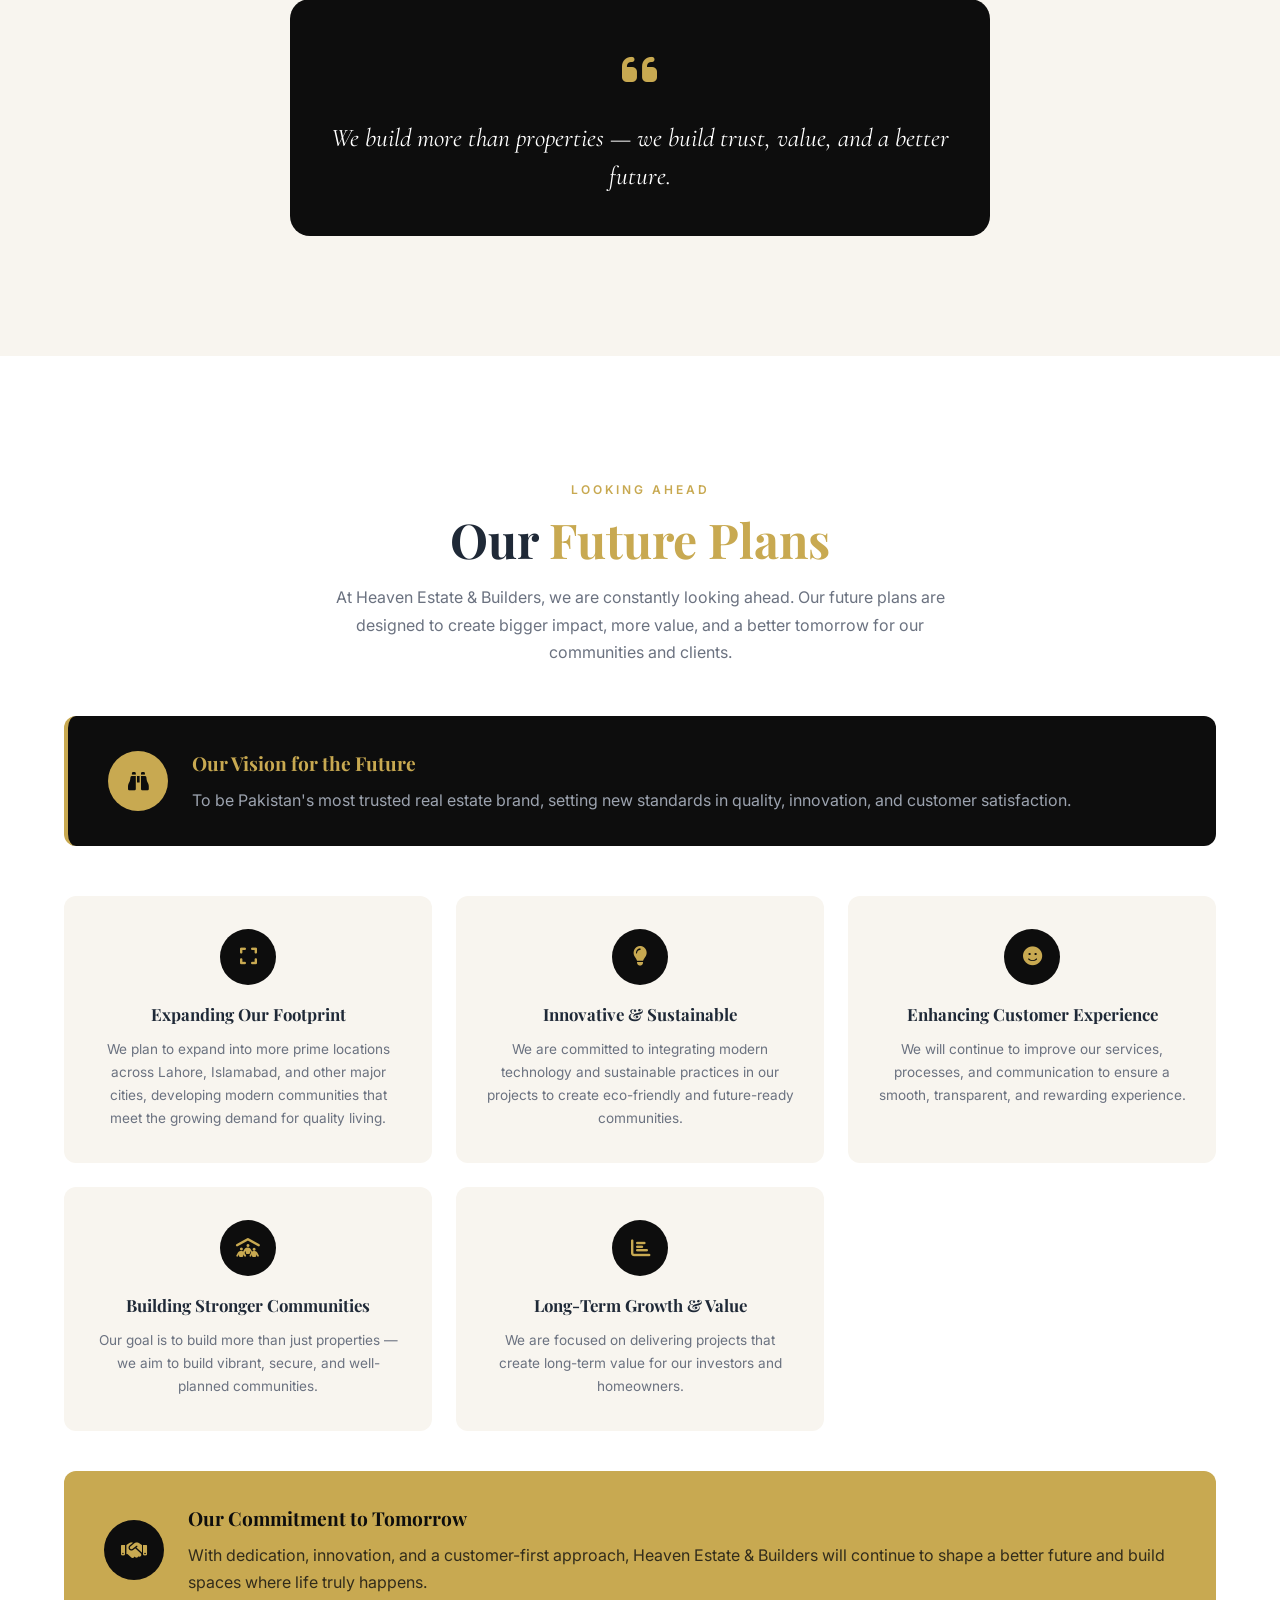
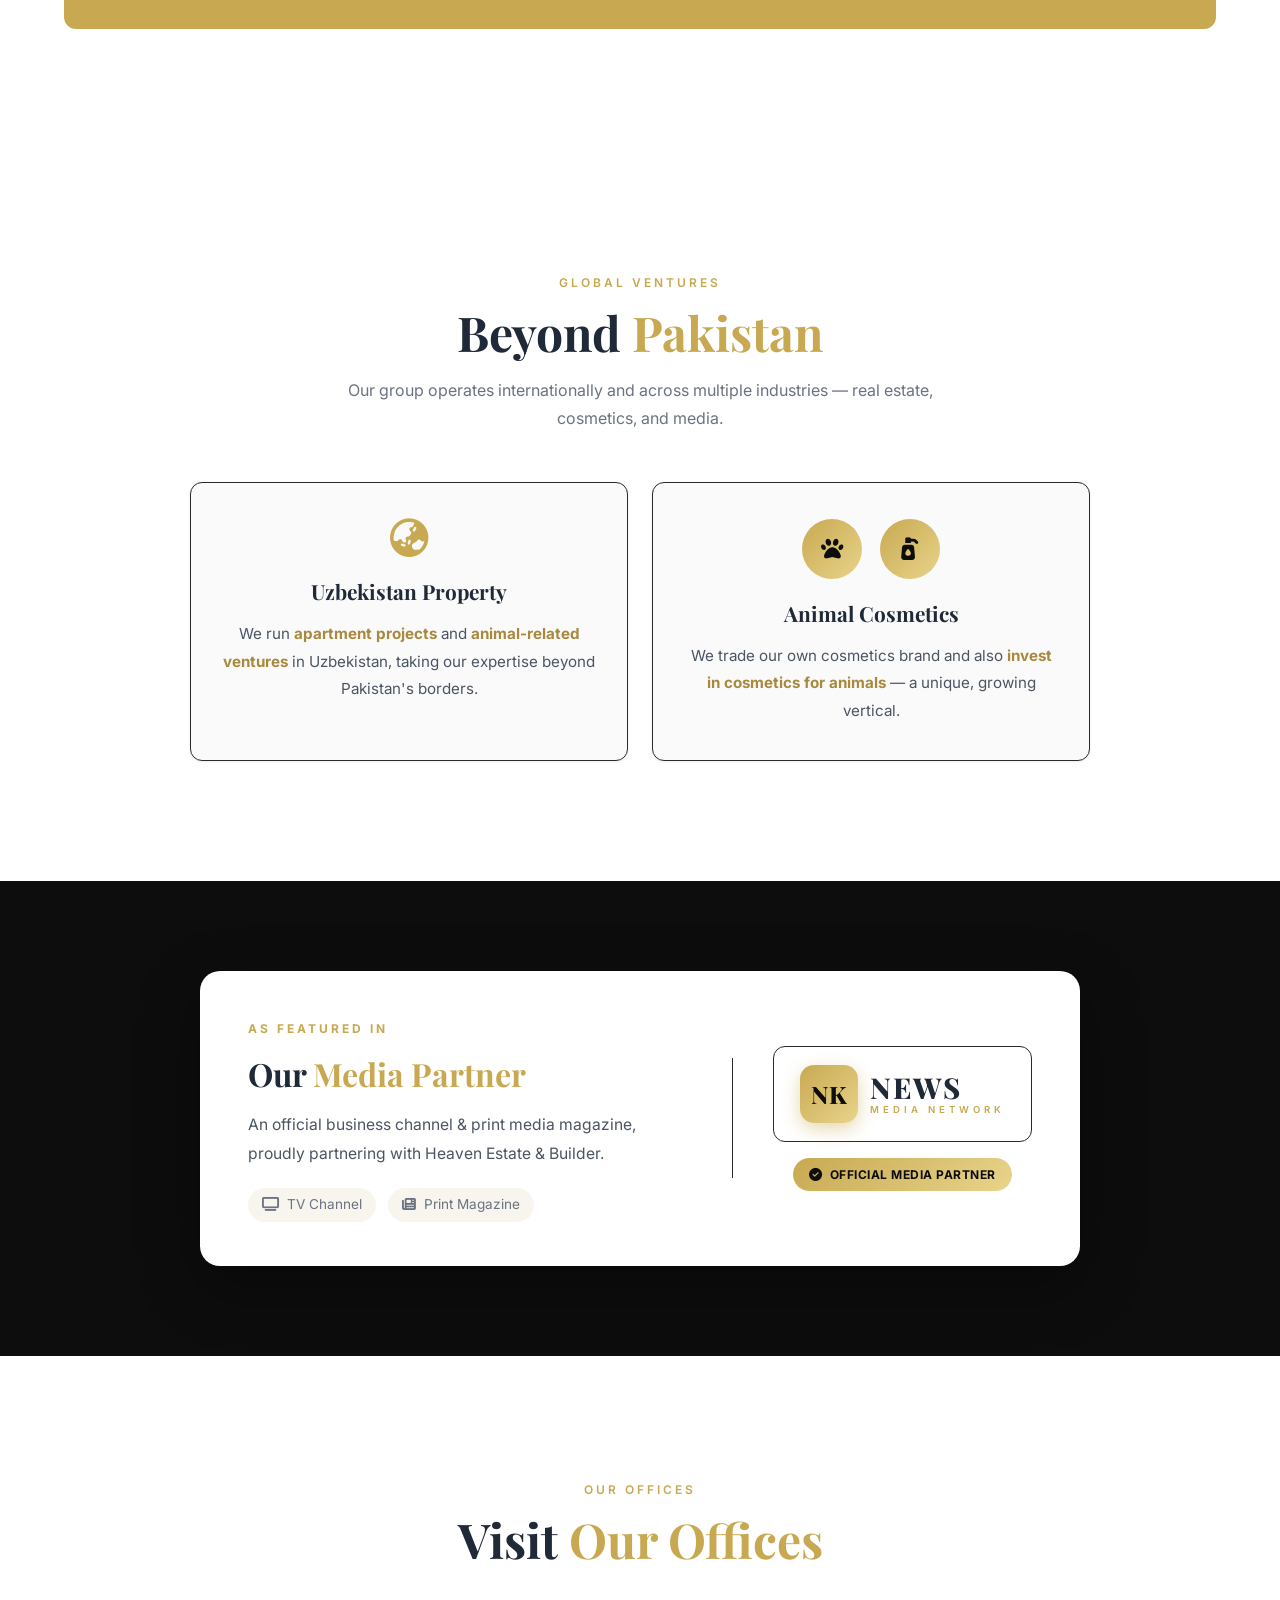
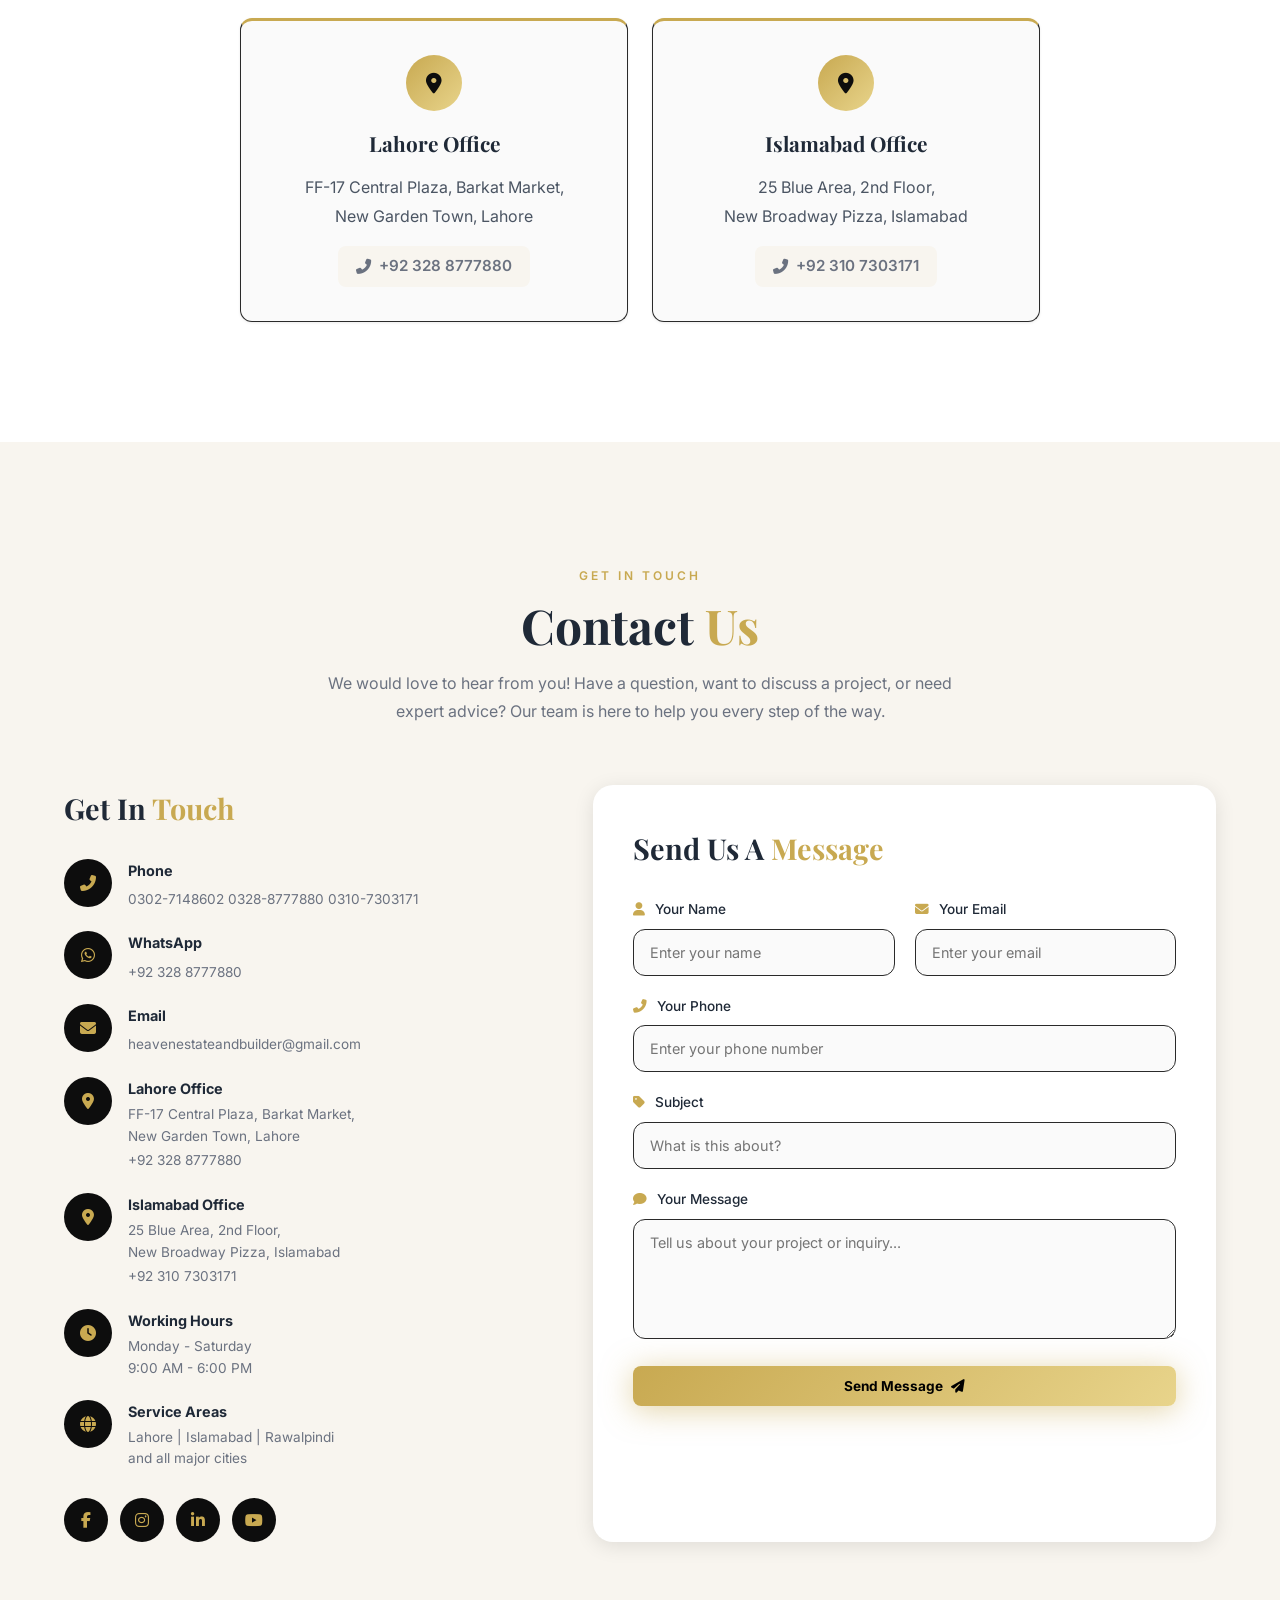
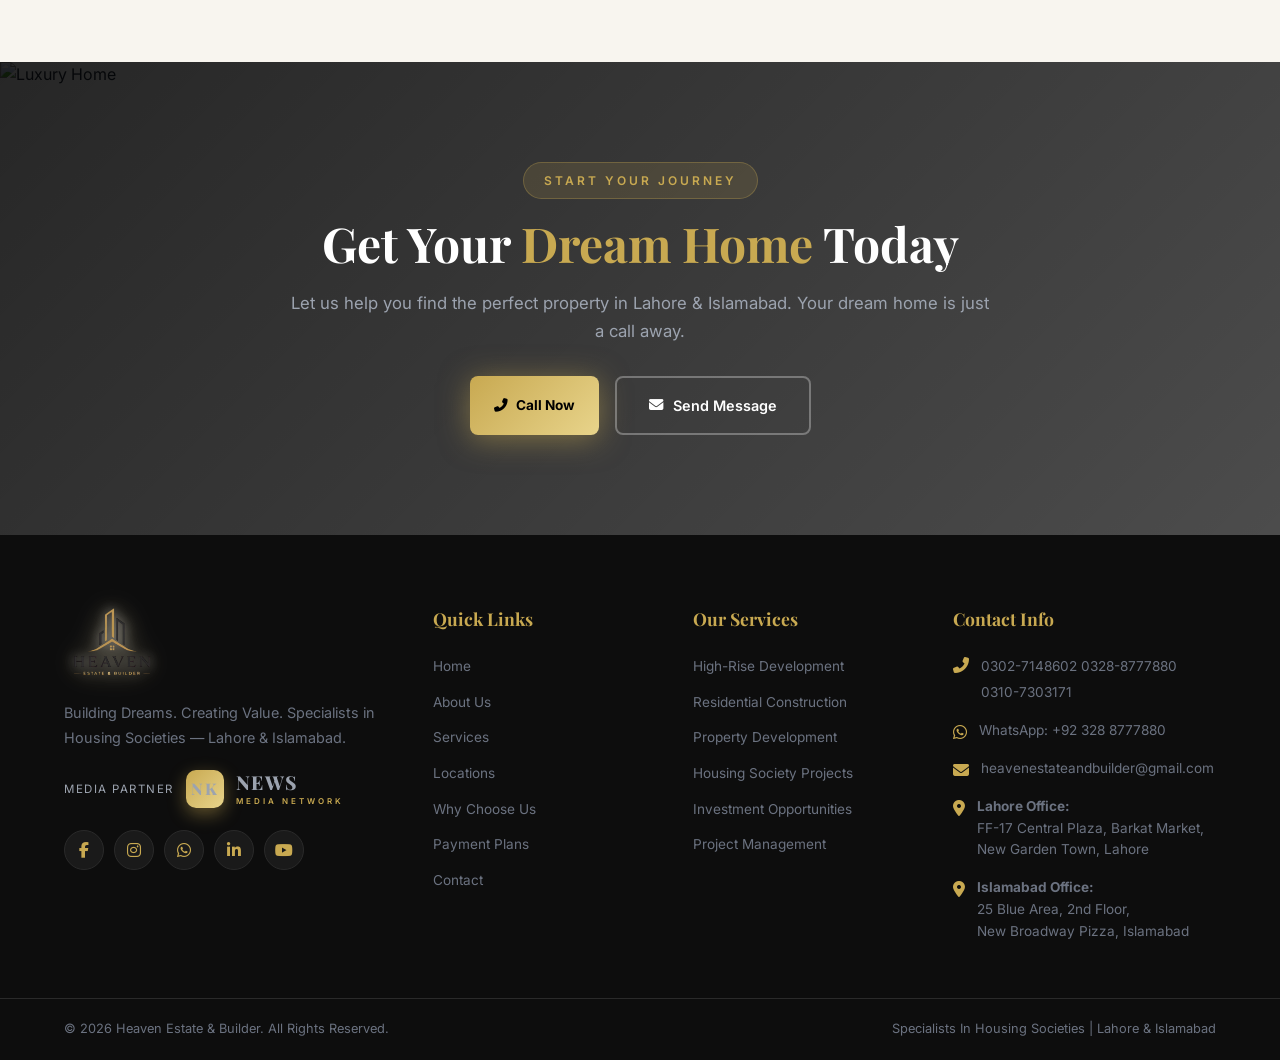
==== commit f37391da: "WhatsApp floating button: icon only (no number label)" ====
--- a/index.html
+++ b/index.html
@@ -957,7 +957,6 @@
     <!-- WhatsApp -->
     <a href="https://wa.me/923288777880" class="whatsapp-float" target="_blank" aria-label="Chat on WhatsApp">
         <i class="fab fa-whatsapp"></i>
-        <span>+92 328 8777880</span>
     </a>
 
     <script src="js/main.js?v=2"></script>
--- a/css/style.css
+++ b/css/style.css
@@ -2261,26 +2261,24 @@
     position: fixed;
     bottom: 30px;
     left: 30px;
+    width: 56px;
+    height: 56px;
     background: #25D366;
     color: white;
-    border-radius: 50px;
-    display: flex;
-    align-items: center;
-    gap: 10px;
-    padding: 12px 22px;
-    font-size: 1.5rem;
+    border-radius: 50%;
+    display: flex;
+    align-items: center;
+    justify-content: center;
+    font-size: 1.6rem;
     z-index: 100;
     box-shadow: 0 4px 20px rgba(37, 211, 102, 0.4);
     transition: var(--transition);
     animation: whatsappPulse 2s infinite;
     text-decoration: none;
-    white-space: nowrap;
 }
 
 .whatsapp-float span {
-    font-size: 0.95rem;
-    font-weight: 700;
-    letter-spacing: 0.3px;
+    display: none;
 }
 
 @keyframes whatsappPulse {
@@ -2290,7 +2288,7 @@
 }
 
 .whatsapp-float:hover {
-    transform: scale(1.05);
+    transform: scale(1.1);
     color: white;
 }
 
@@ -2528,8 +2526,7 @@
 
     .mobile-nav-list a { font-size: 1.5rem; }
 
-    .whatsapp-float { font-size: 1.3rem; padding: 10px 16px; bottom: 20px; left: 20px; }
-    .whatsapp-float span { font-size: 0.82rem; }
+    .whatsapp-float { width: 50px; height: 50px; font-size: 1.4rem; bottom: 20px; left: 20px; }
     .back-to-top { width: 42px; height: 42px; bottom: 20px; right: 20px; }
 
     [data-animate] { opacity: 1 !important; transform: none !important; transition: none !important; }
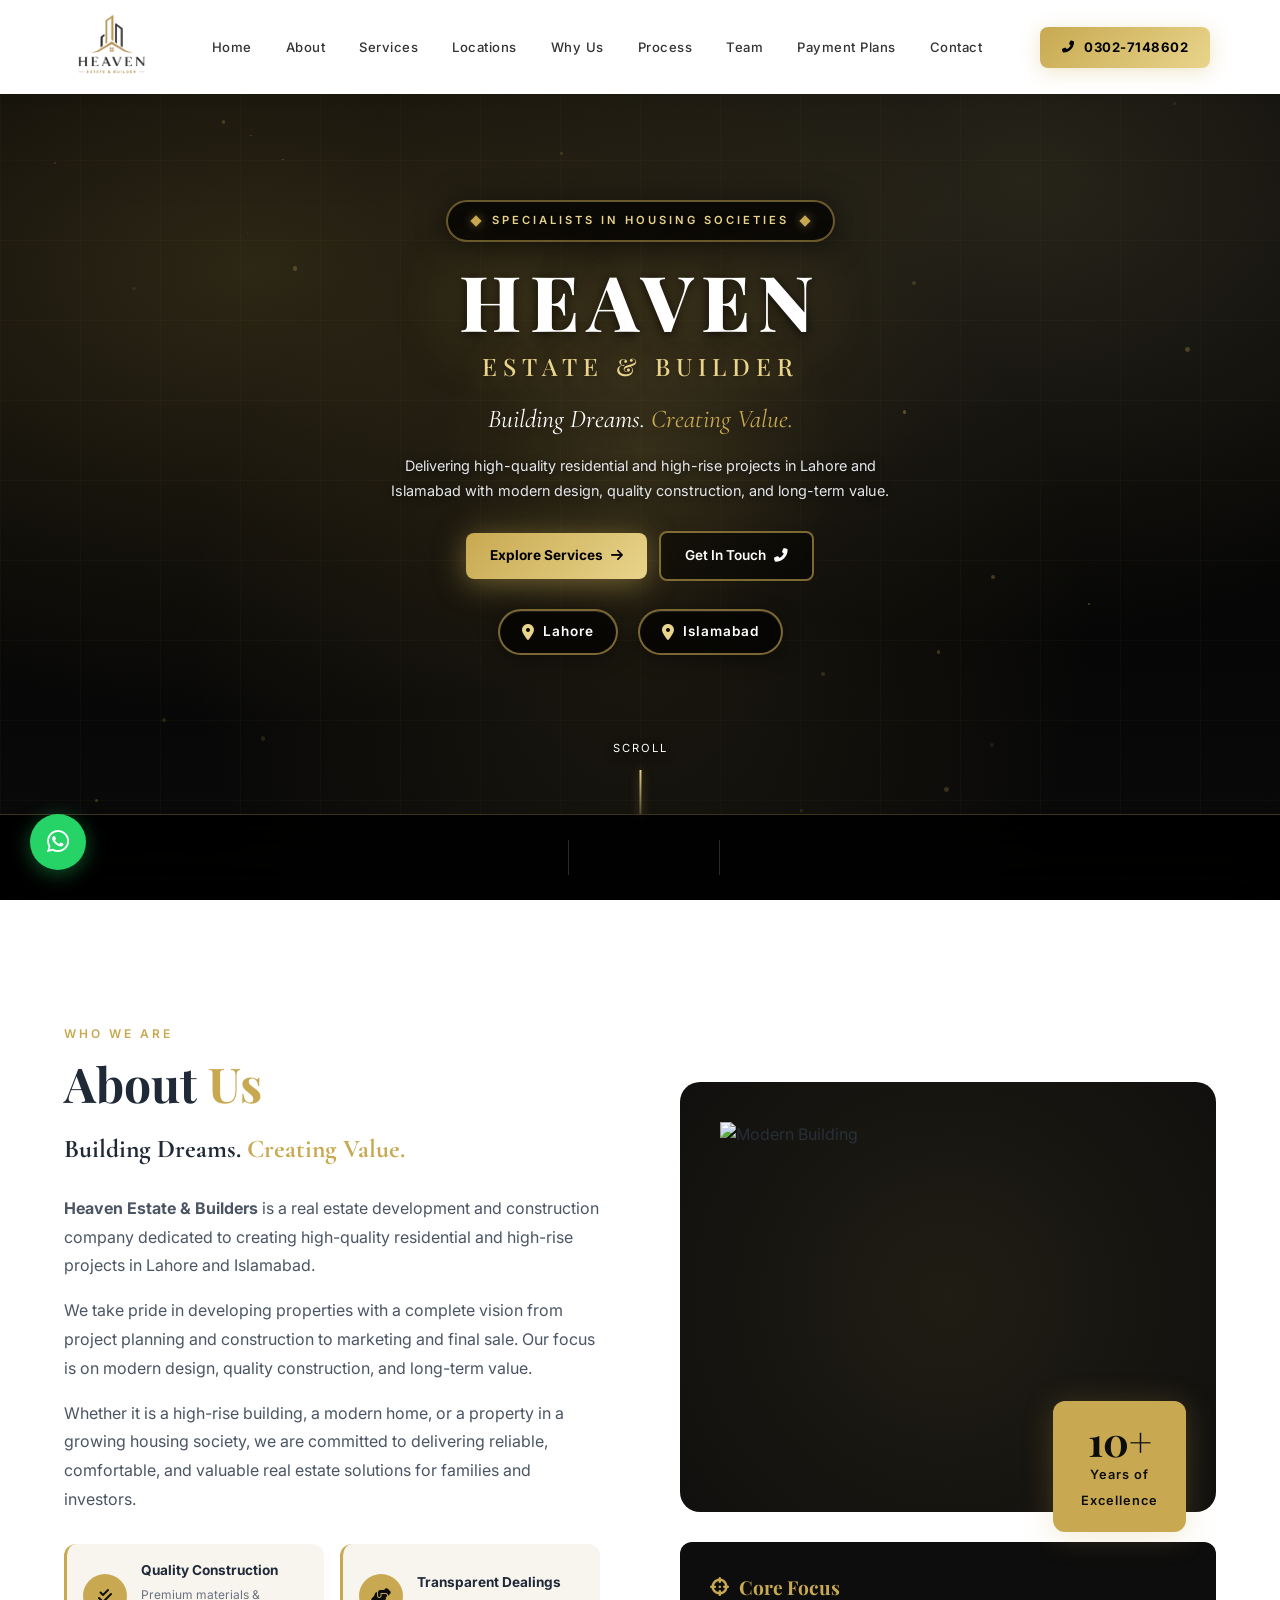
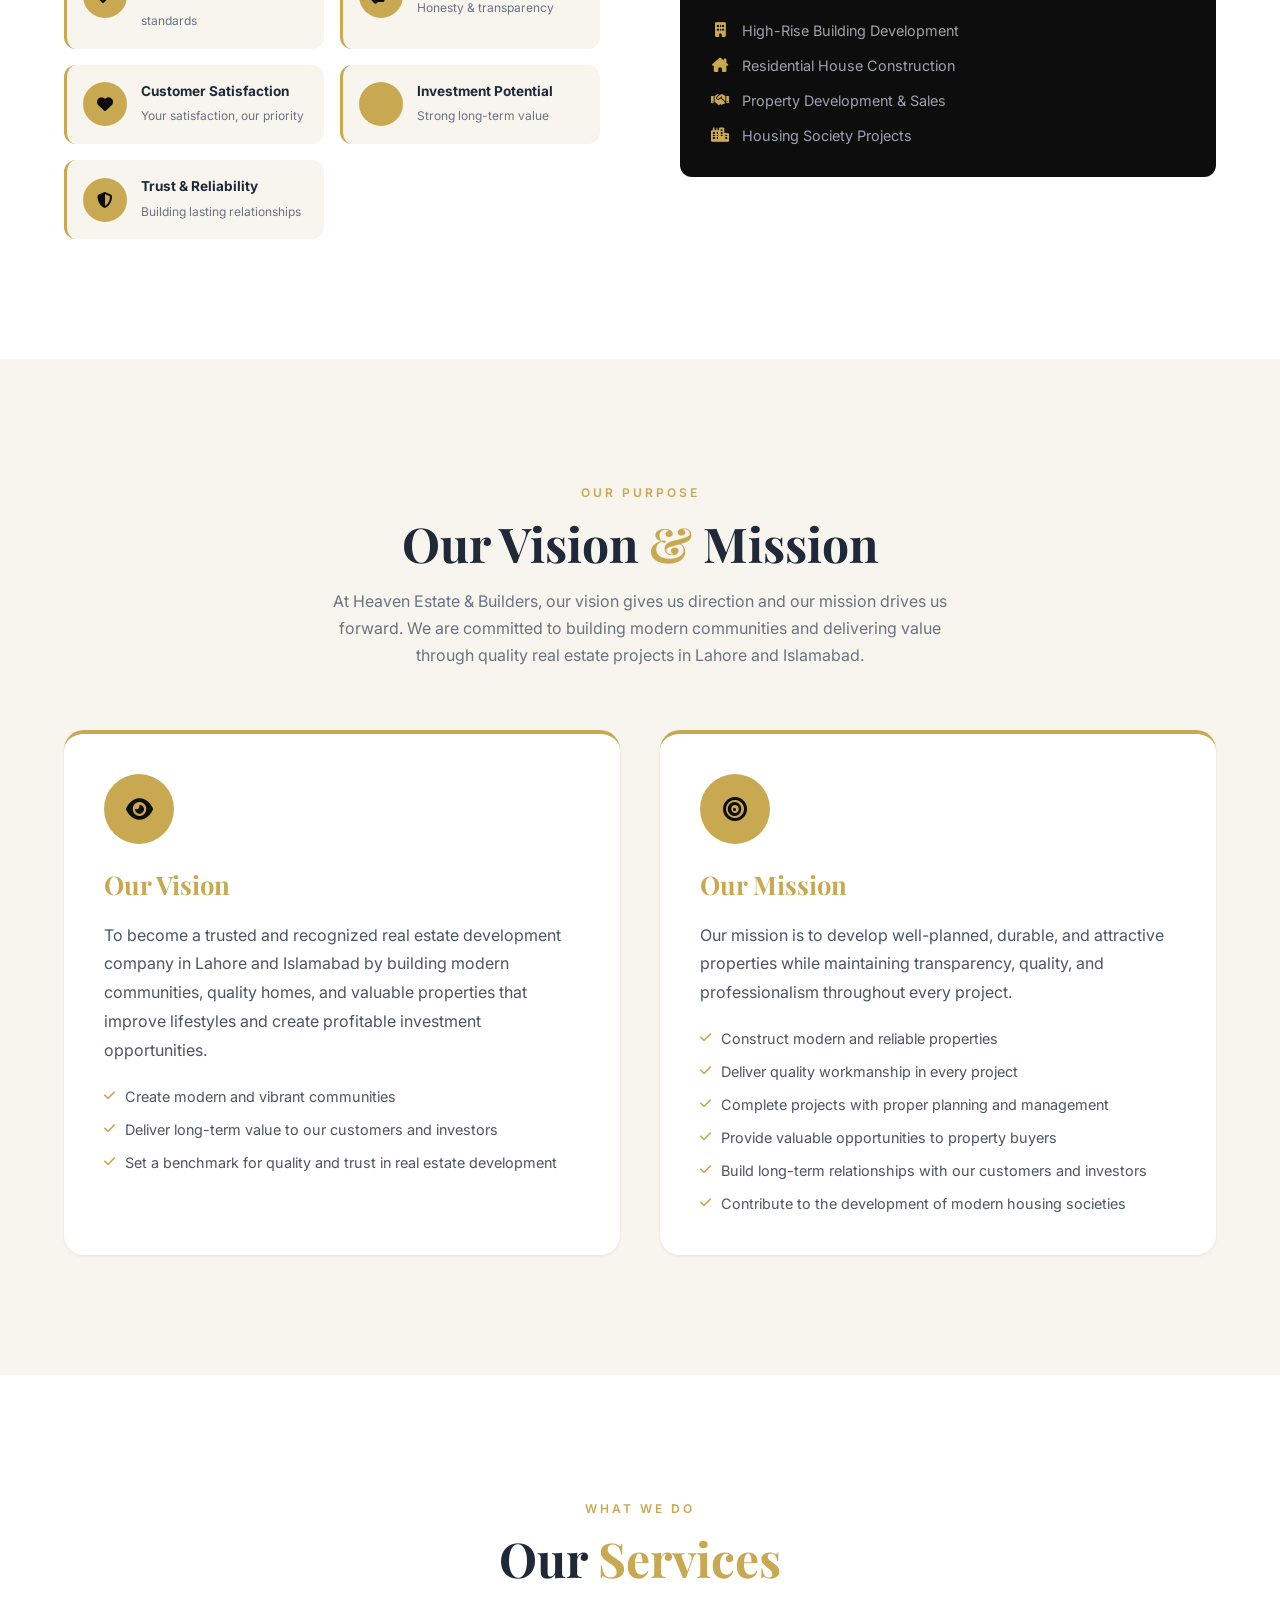
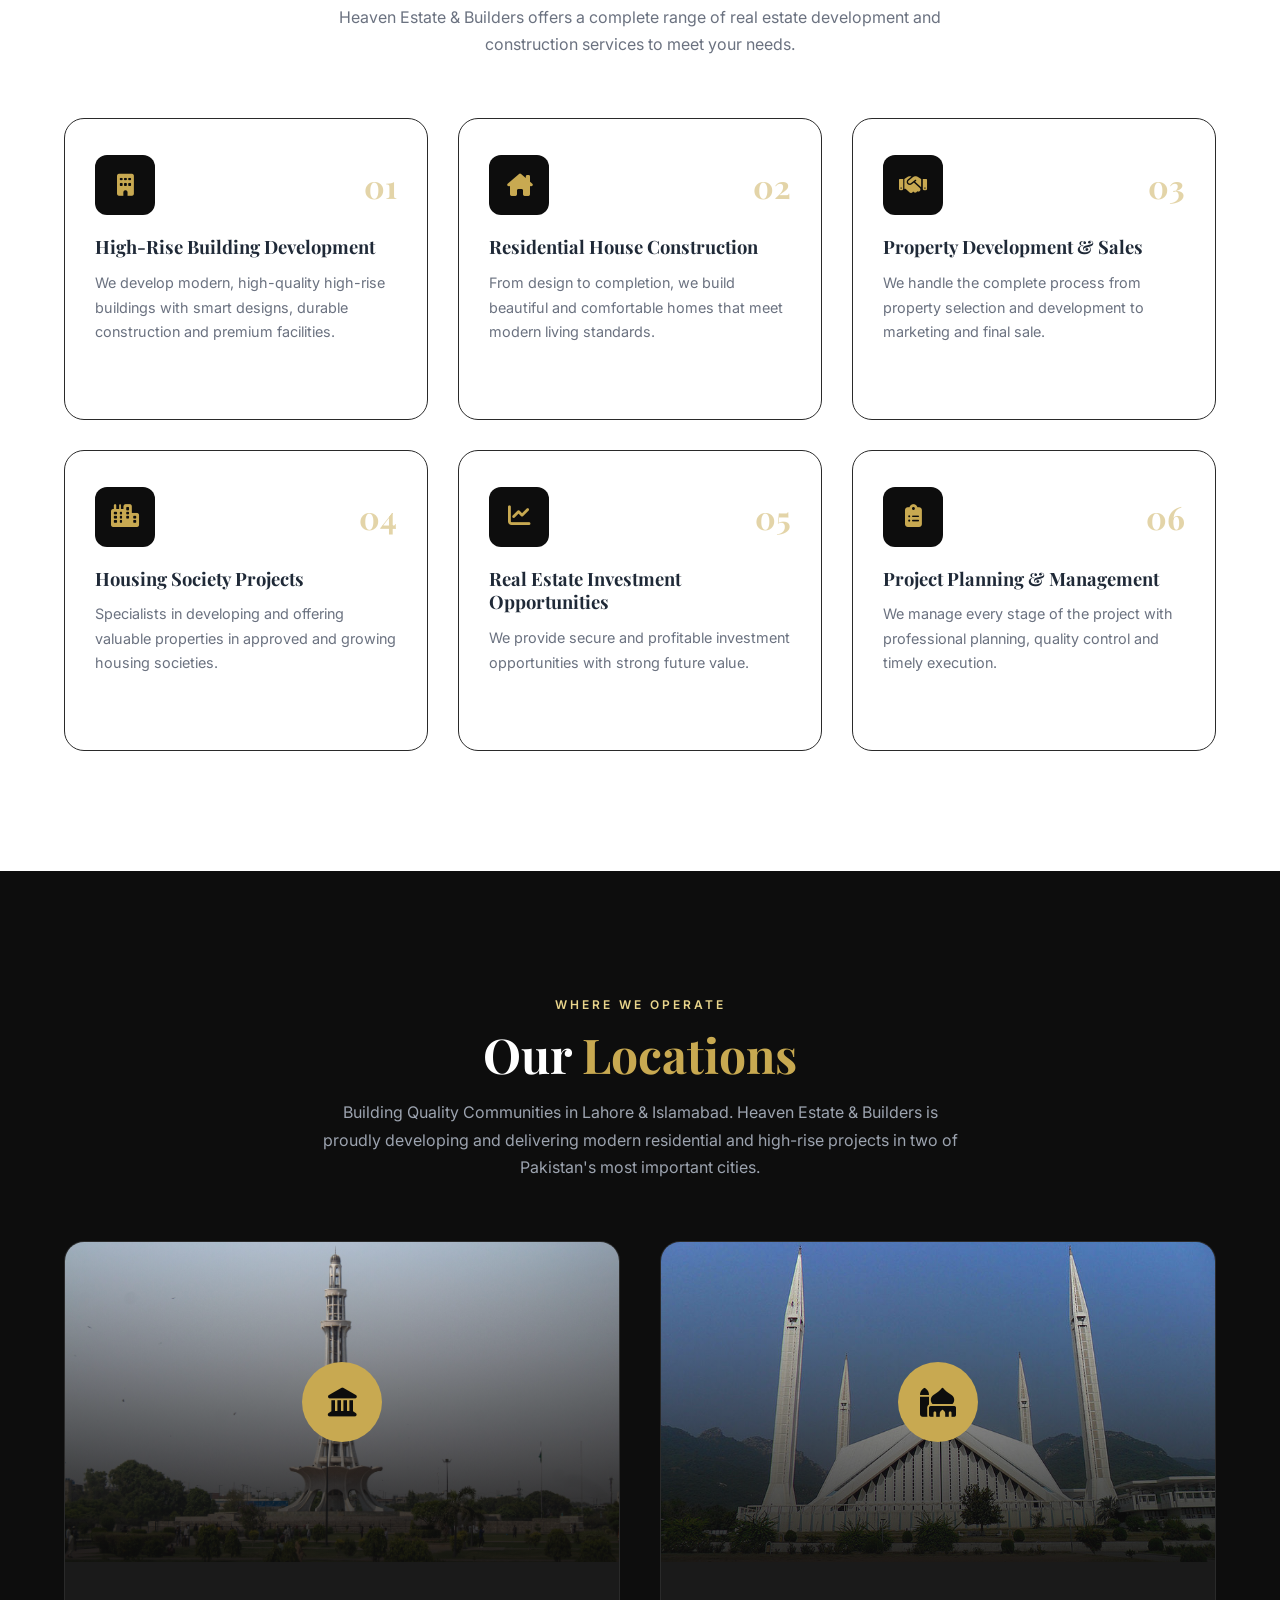
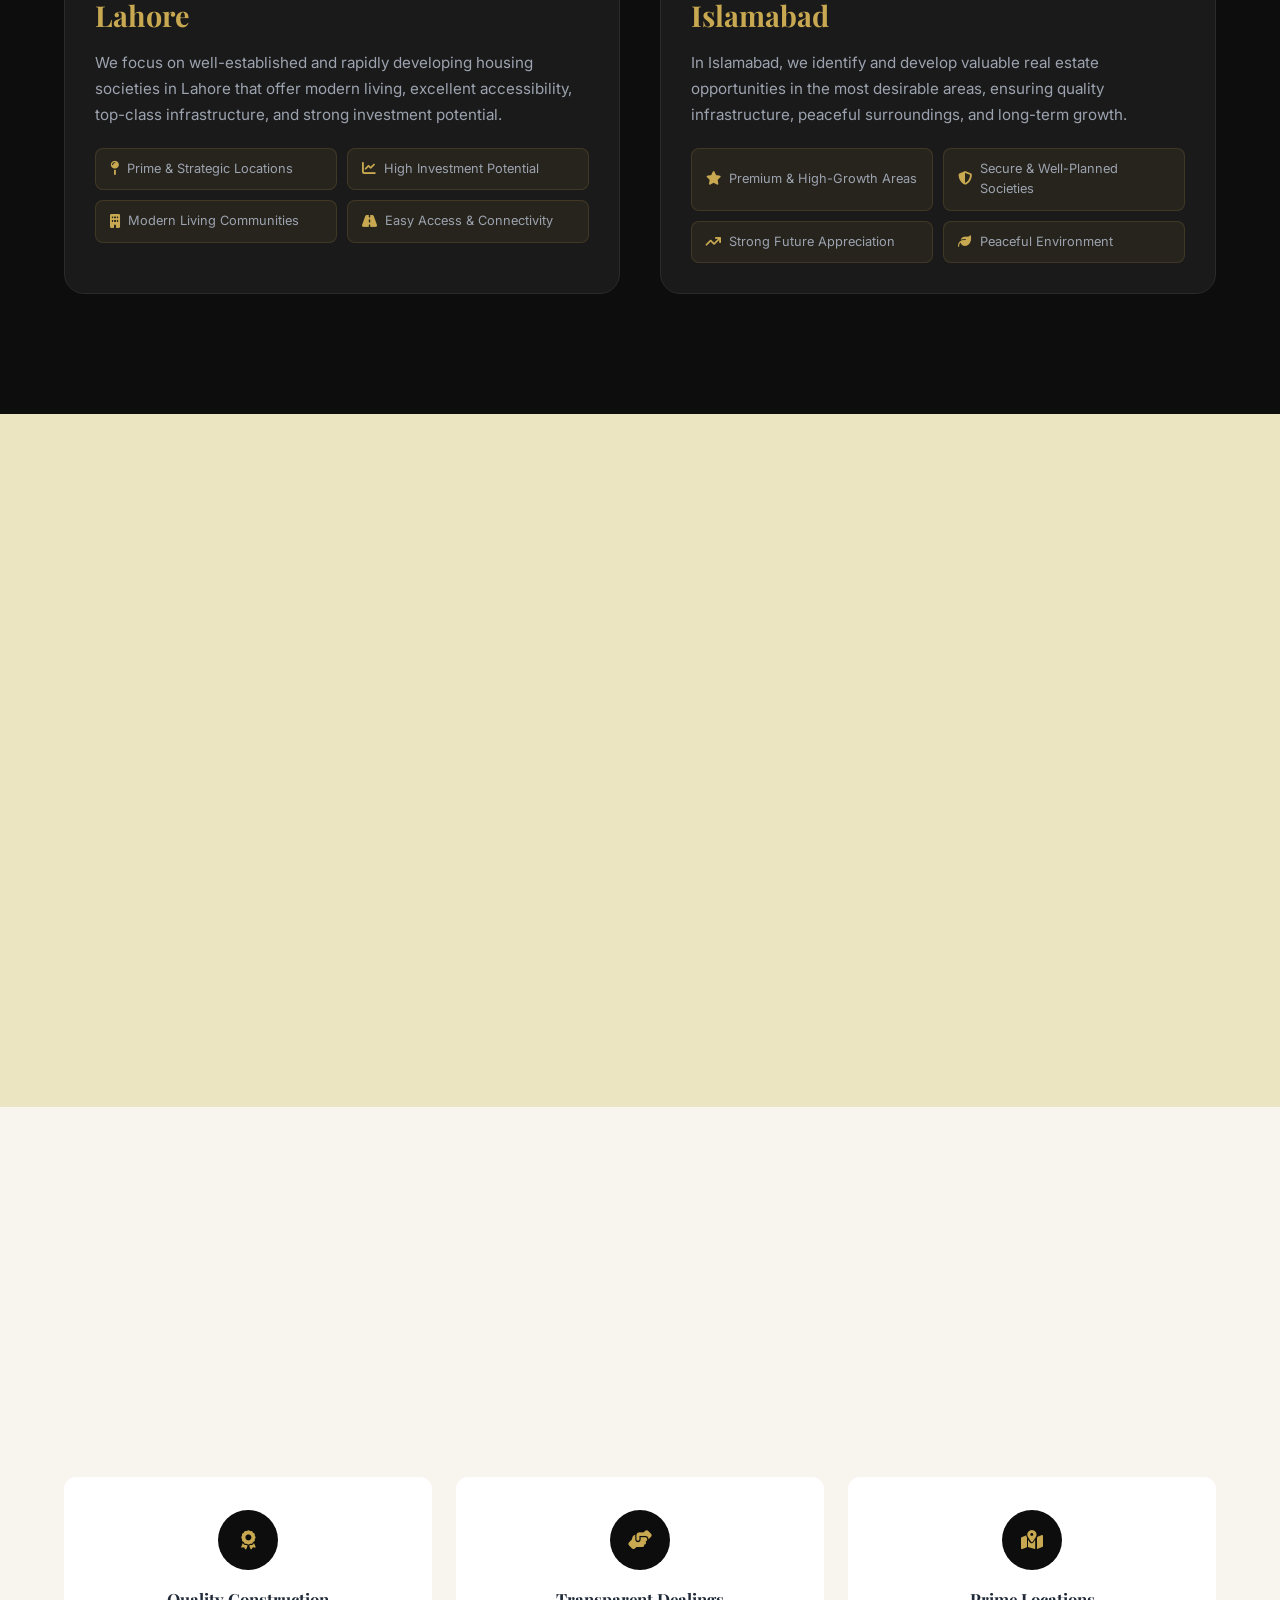
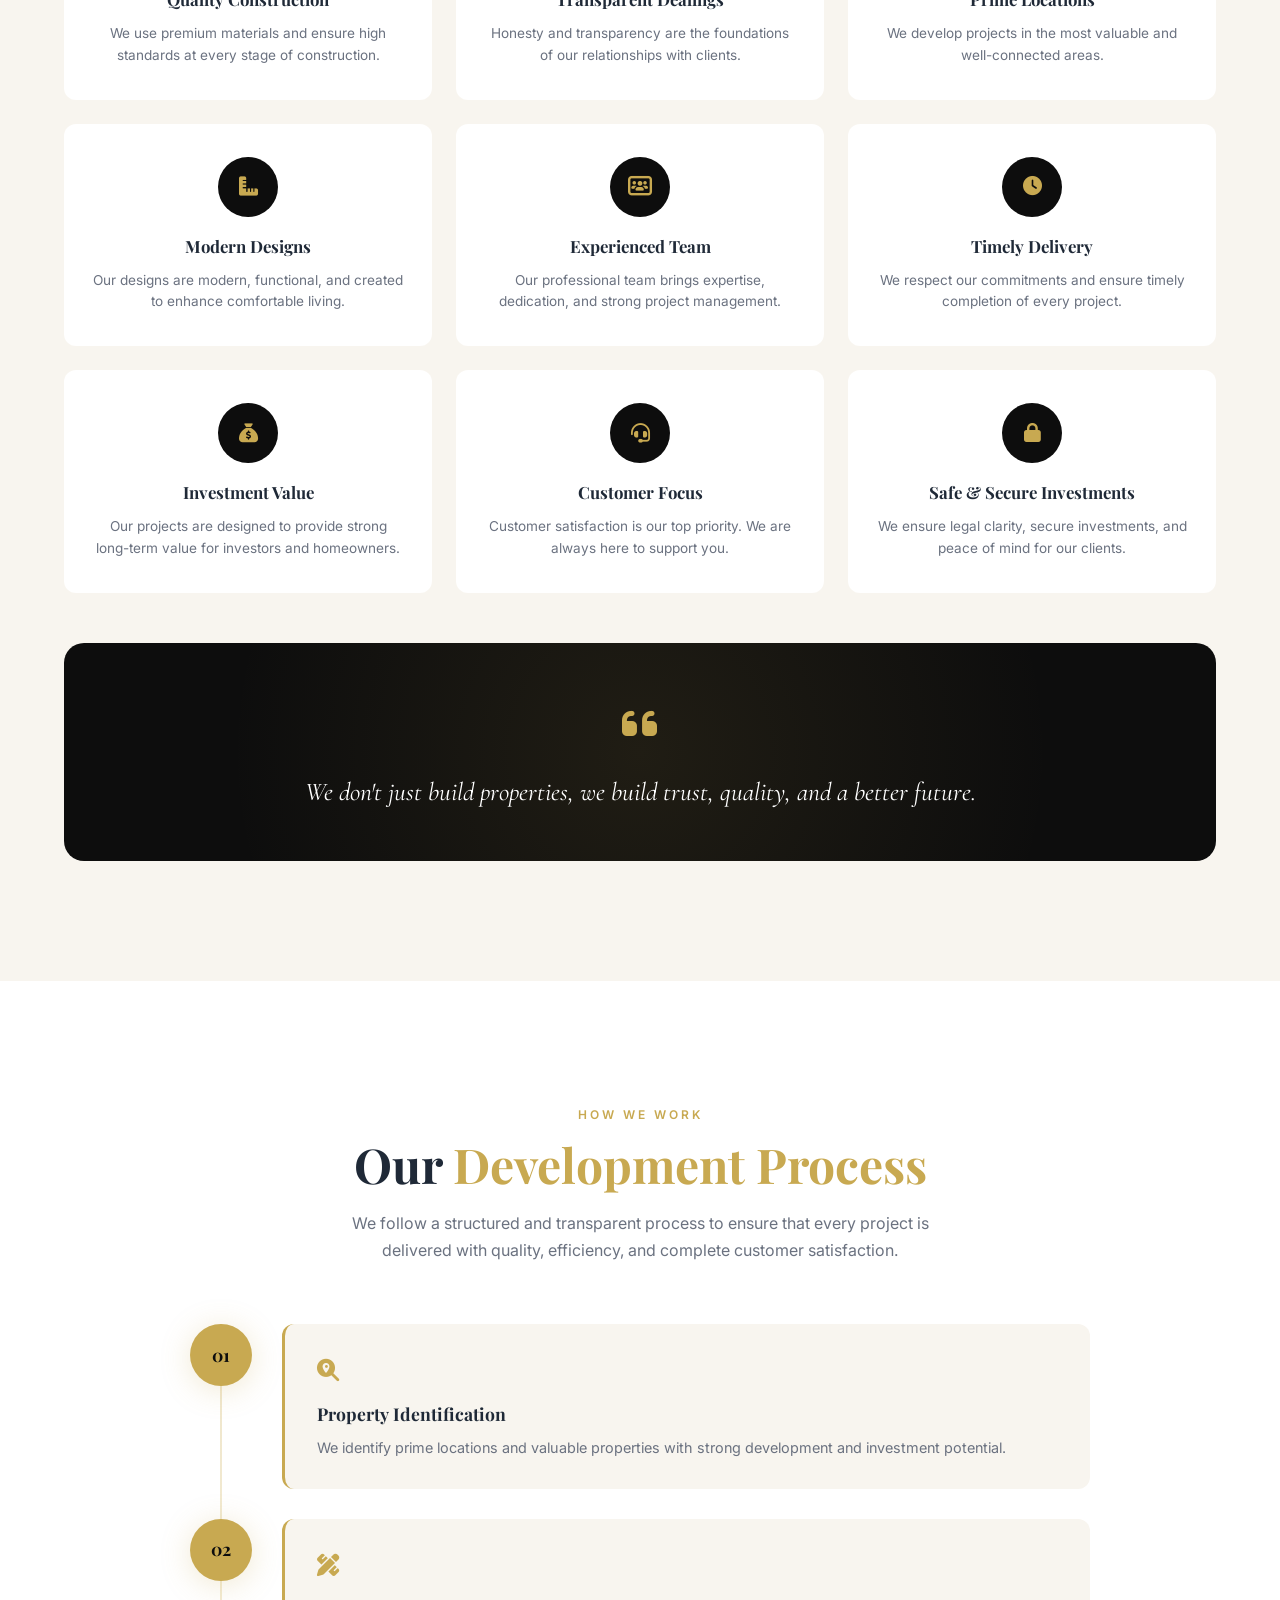
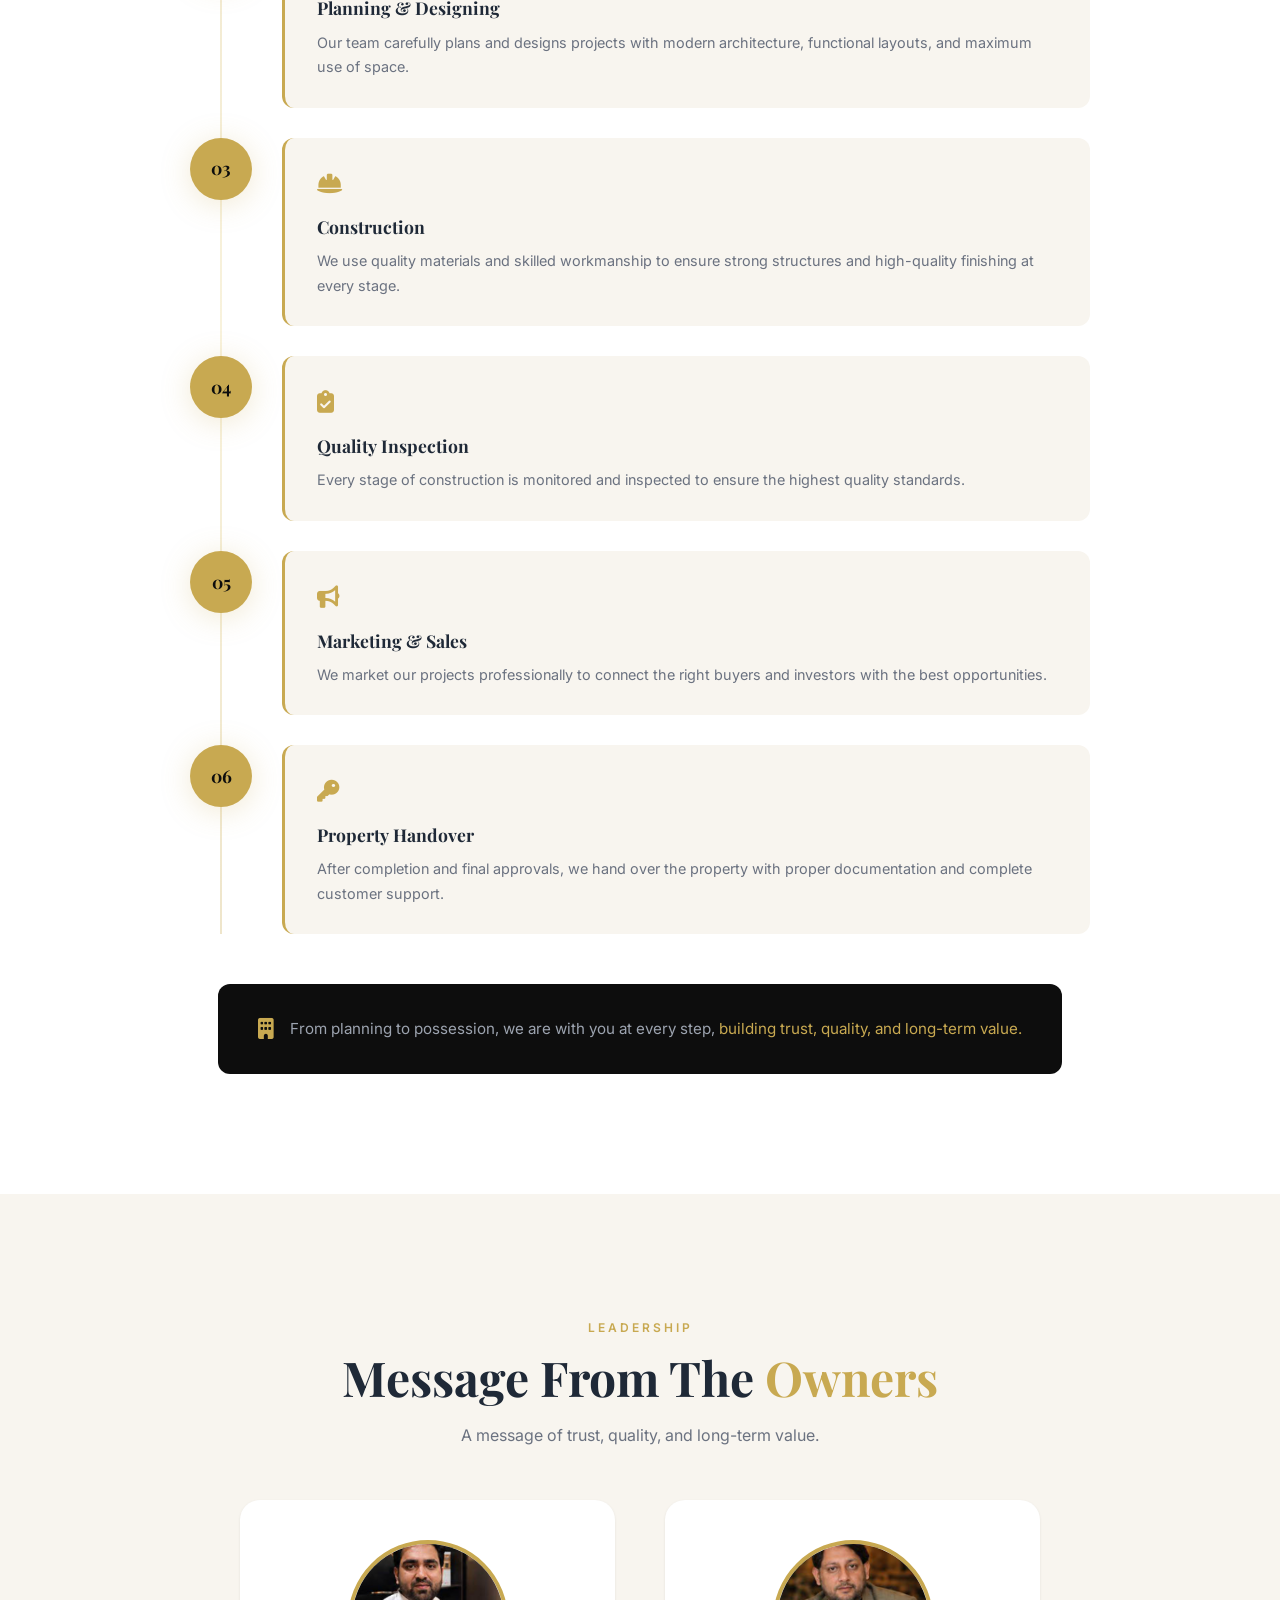
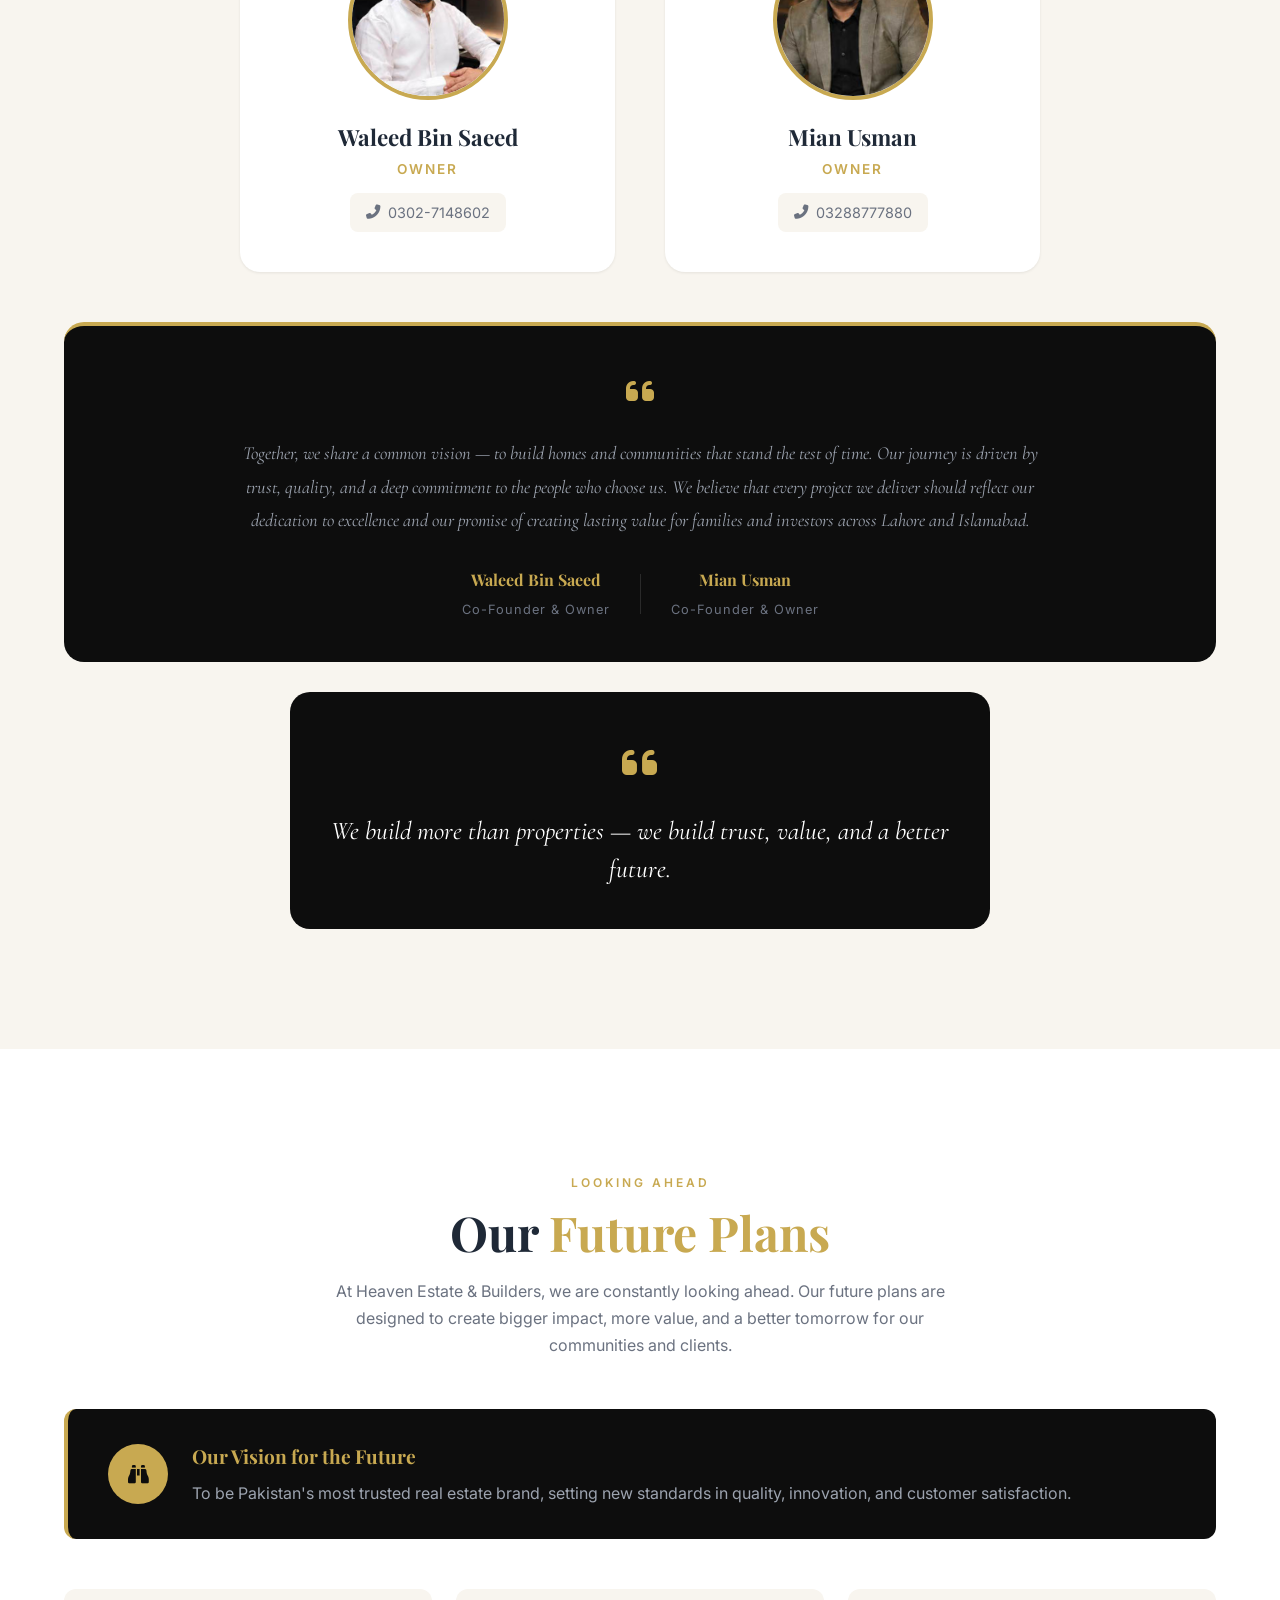
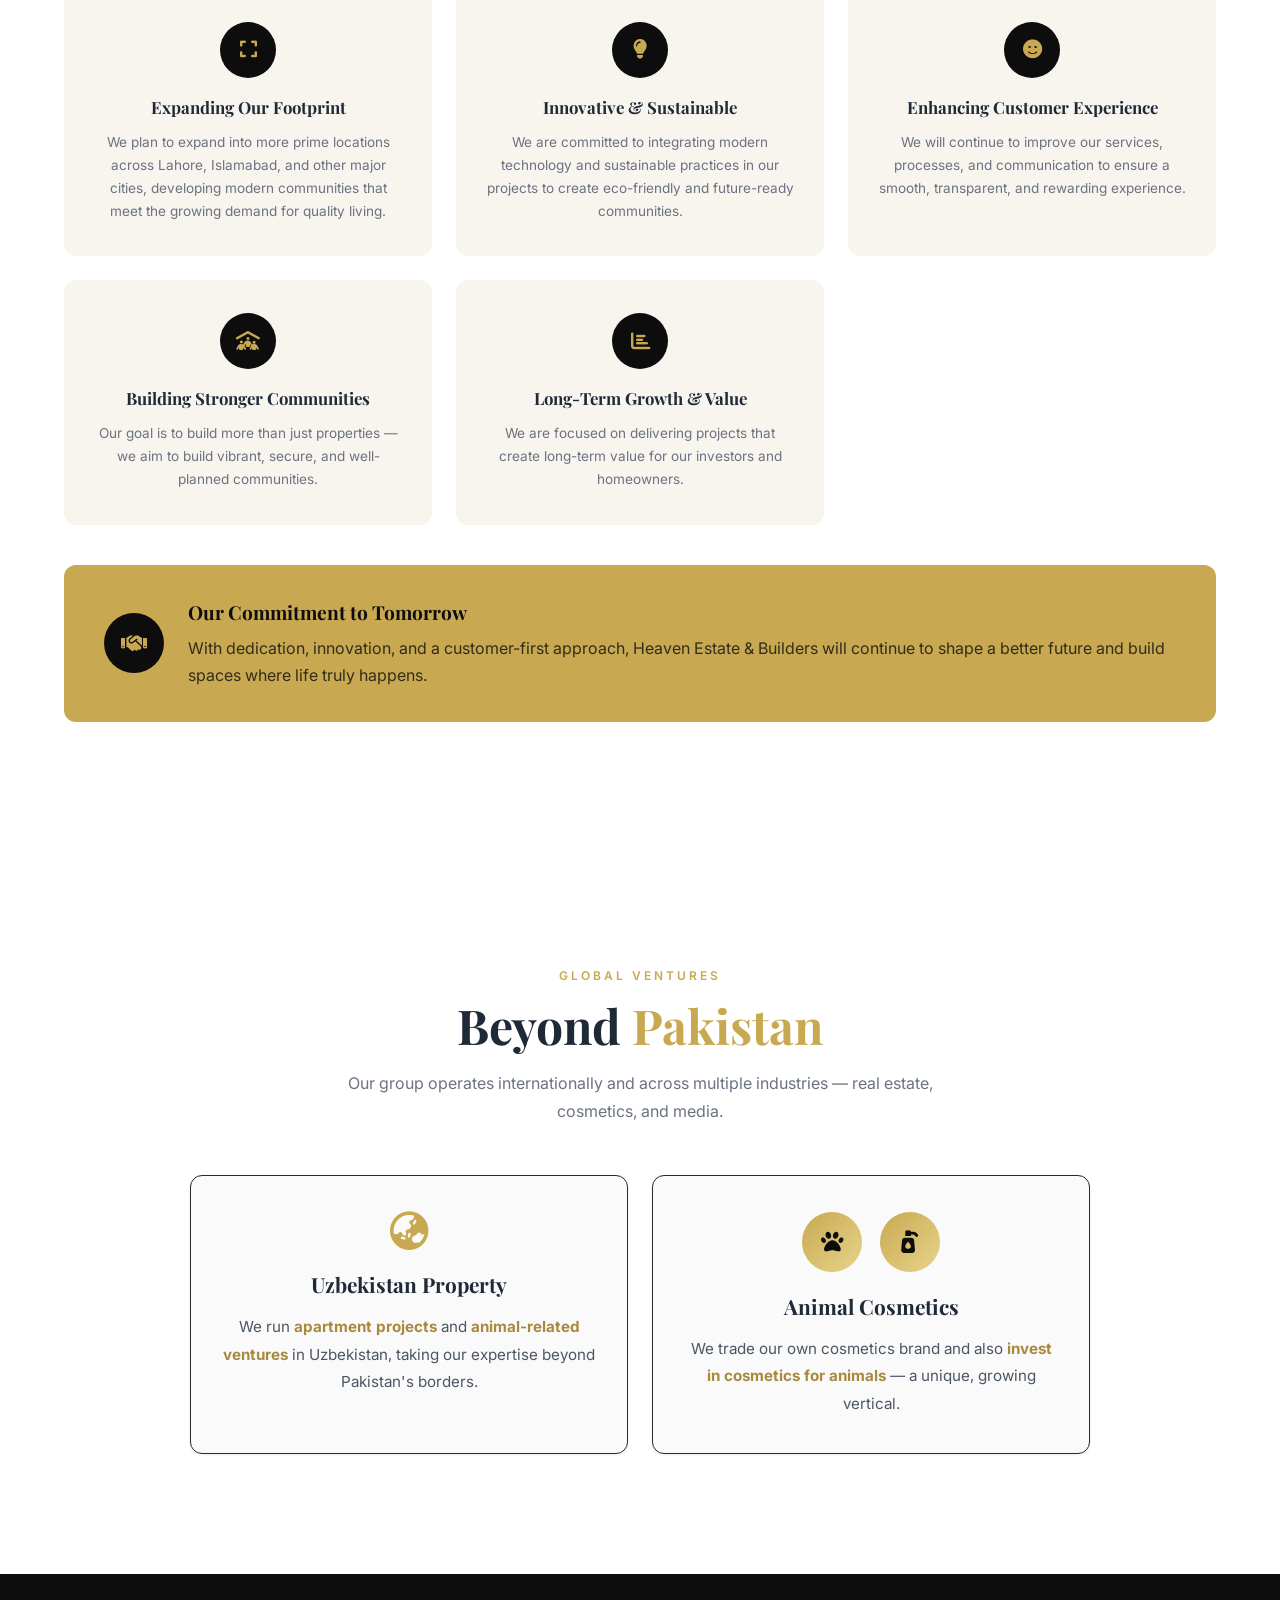
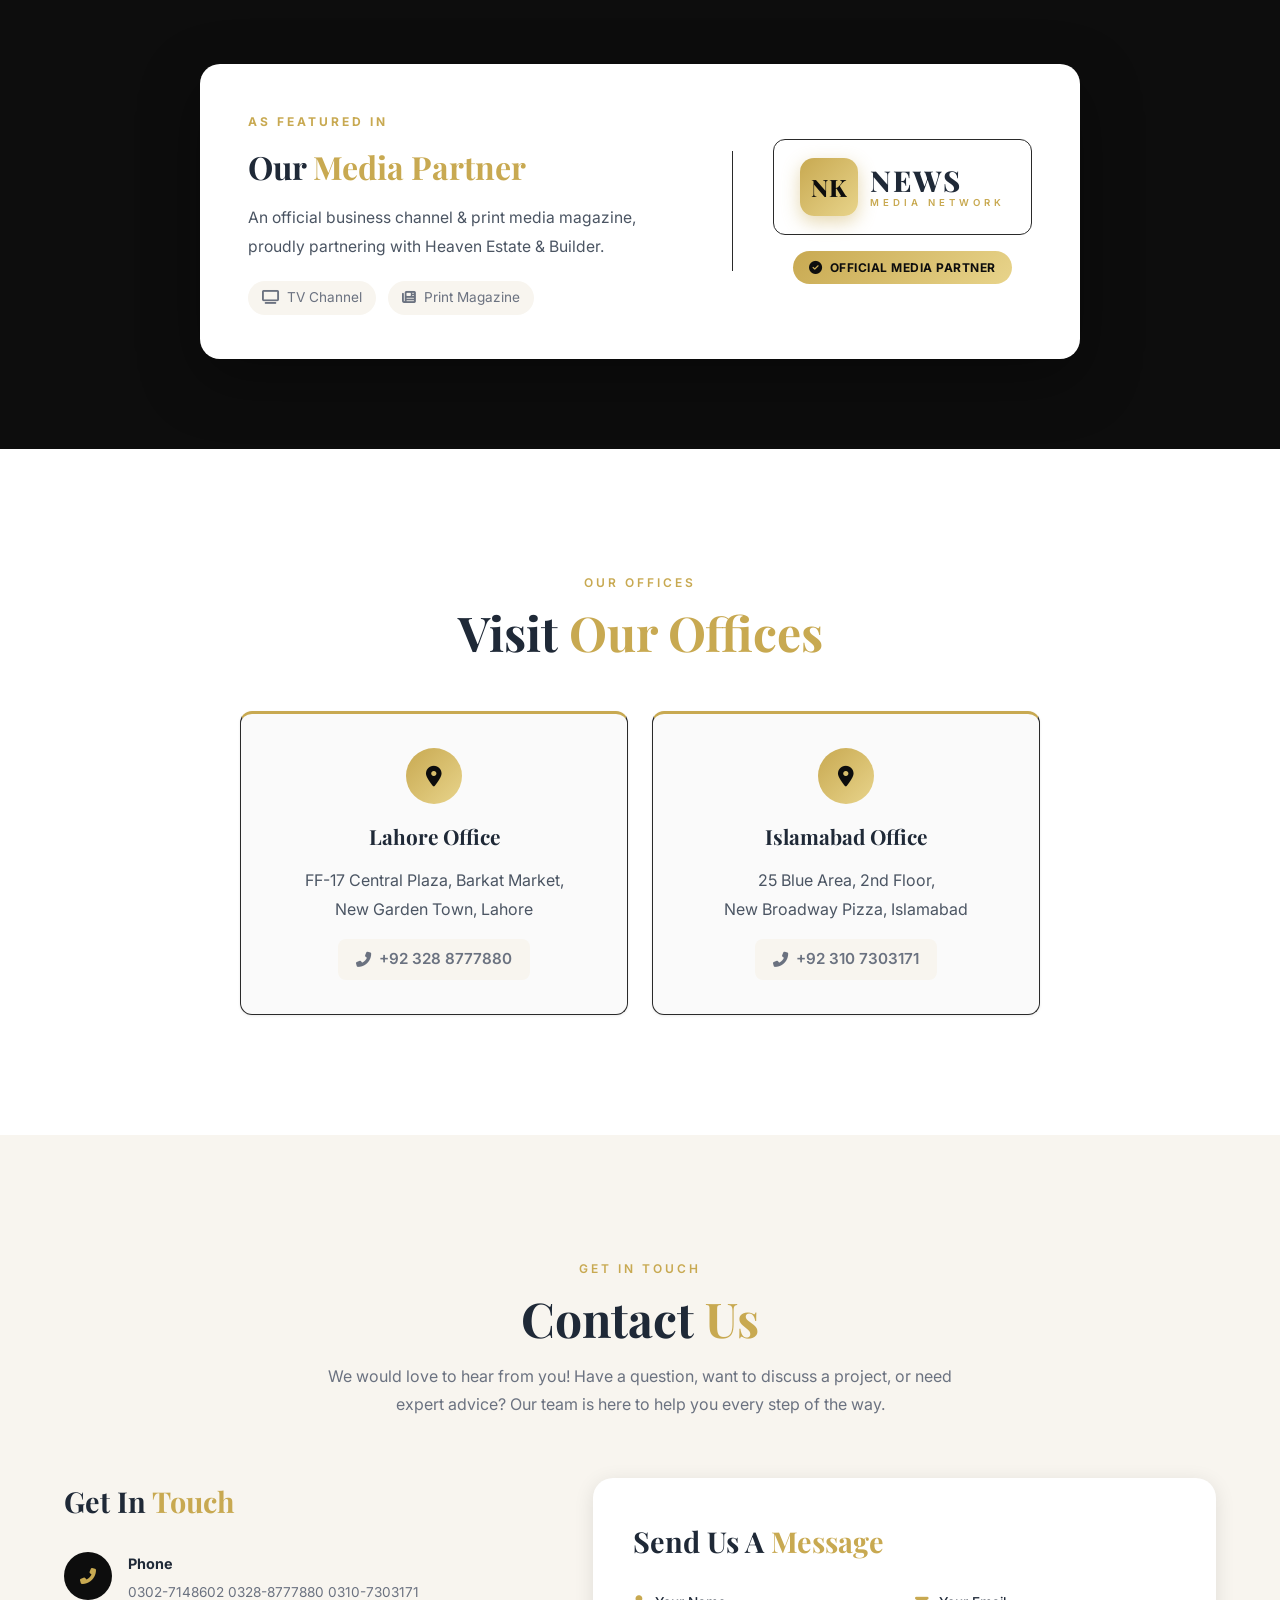
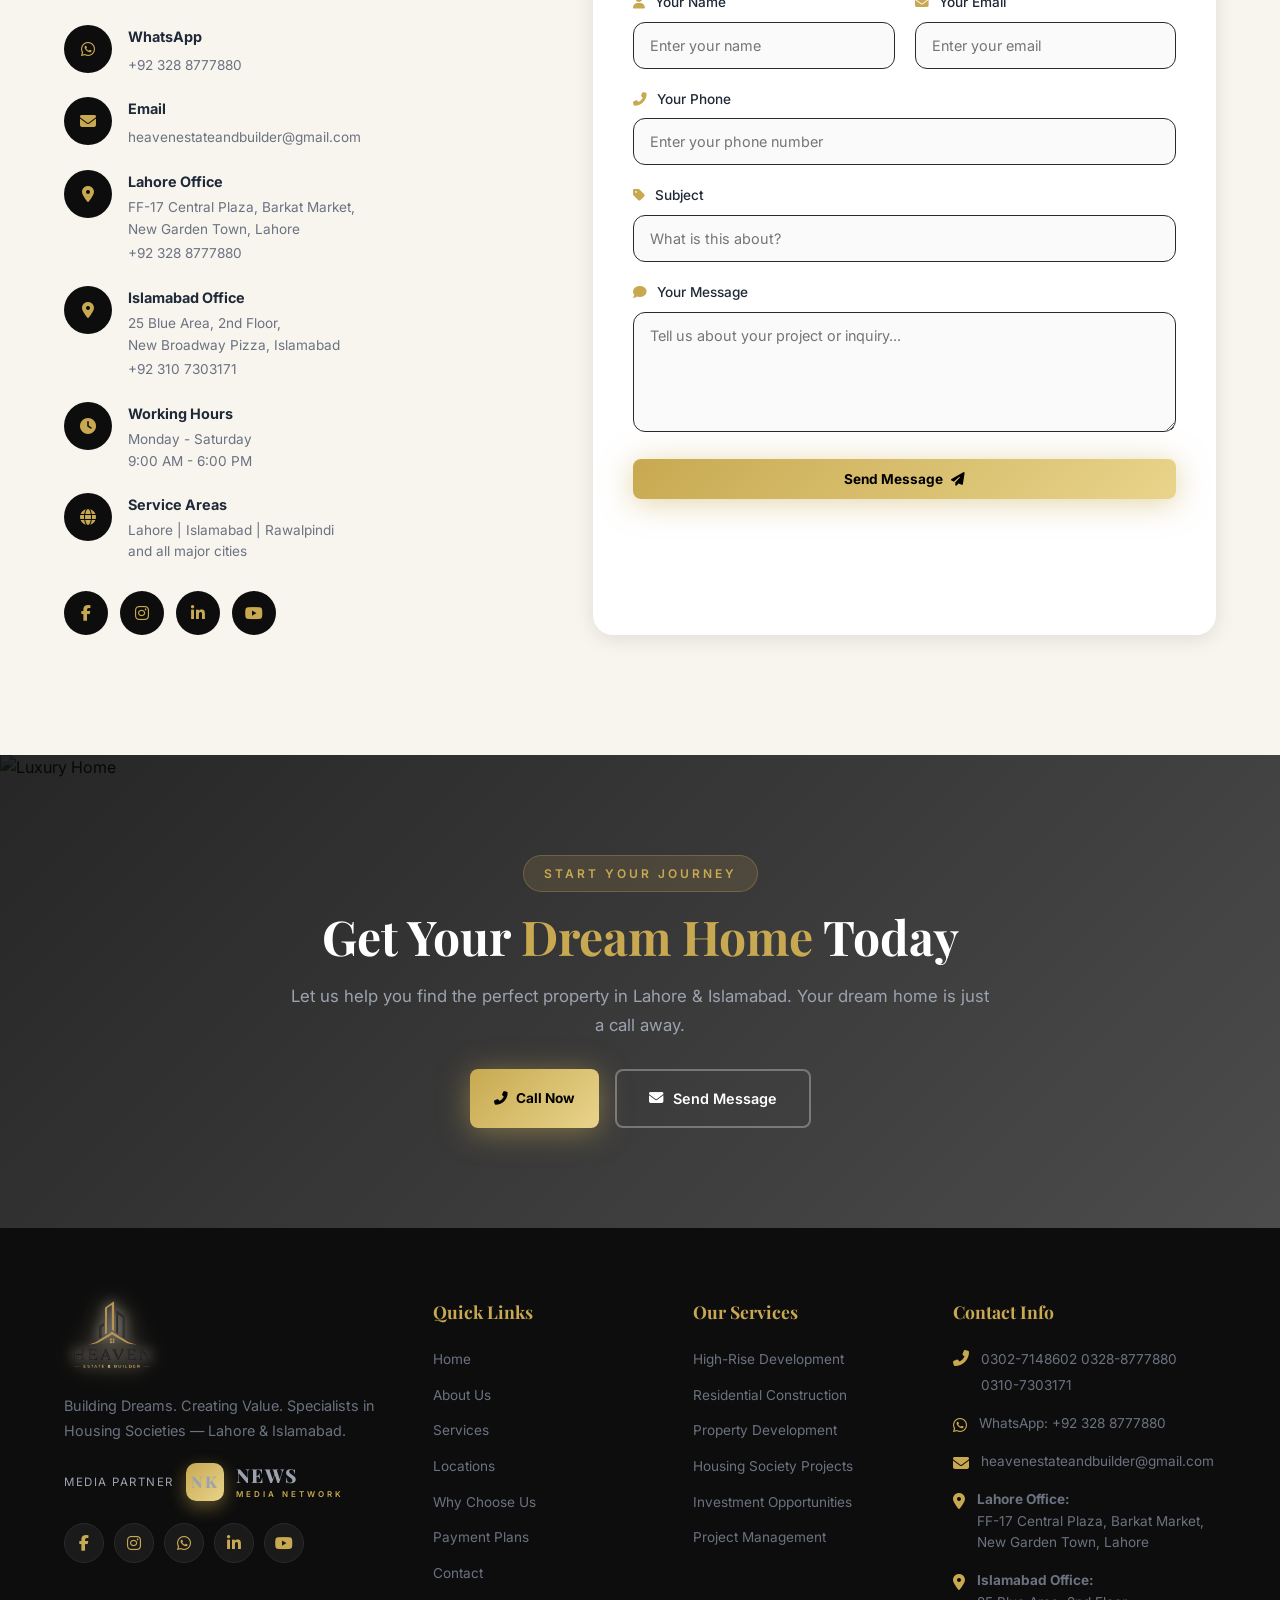
==== commit 9ab95012: "Add About Us section to homepage with Pakistani building images, #EBE5C2 background" ====
--- a/index.html
+++ b/index.html
@@ -408,6 +408,38 @@
         </div>
     </section>
 
+    <!-- About Us -->
+    <section id="about" class="section about about-home">
+        <div class="container">
+            <div class="about-grid">
+                <div class="about-content" data-animate="fade-right">
+                    <span class="section-label">WHO WE ARE</span>
+                    <h2 class="section-title">About <span class="text-gold">Us</span></h2>
+                    <h3 class="section-subtitle">Building Dreams. <span class="text-gold">Creating Value.</span></h3>
+                    <div class="about-text">
+                        <p><strong>Heaven Estate &amp; Builders</strong> is a real estate development and construction company dedicated to creating high-quality residential and high-rise projects in Lahore and Islamabad.</p>
+                        <p>We take pride in developing properties with a complete vision — from planning and construction to marketing and final sale — focused on modern design, quality construction, and long-term value for families and investors.</p>
+                    </div>
+                    <a href="about.html" class="btn btn-primary">Read More <i class="fas fa-arrow-right"></i></a>
+                </div>
+                <div class="about-visual" data-animate="fade-left">
+                    <div class="about-image-stack">
+                        <div class="about-img-main">
+                            <img src="images/Minar e Pakistan.jpg" alt="Minar-e-Pakistan, Lahore" class="about-building-img" loading="lazy">
+                        </div>
+                        <div class="about-img-secondary">
+                            <img src="images/Faisal Masjid.jpg" alt="Faisal Mosque, Islamabad" loading="lazy">
+                        </div>
+                        <div class="about-experience">
+                            <span class="exp-number">10+</span>
+                            <span class="exp-text">Years of<br>Excellence</span>
+                        </div>
+                    </div>
+                </div>
+            </div>
+        </div>
+    </section>
+
     <!-- Why Choose Us -->
     <section id="why-us" class="section why-us">
         <div class="container">
--- a/css/style.css
+++ b/css/style.css
@@ -730,6 +730,7 @@
 
 /* ---------- About ---------- */
 .about { background: var(--white); overflow: hidden; }
+.about-home { background: #EBE5C2; }
 
 .about-grid {
     display: grid;
@@ -838,6 +839,25 @@
     text-align: center;
     box-shadow: var(--shadow-gold);
     z-index: 2;
+}
+
+.about-img-secondary {
+    position: absolute;
+    top: 10px;
+    left: 10px;
+    width: 140px;
+    height: 110px;
+    border-radius: var(--radius);
+    overflow: hidden;
+    border: 3px solid var(--gold);
+    box-shadow: var(--shadow-md);
+    z-index: 3;
+}
+
+.about-img-secondary img {
+    width: 100%;
+    height: 100%;
+    object-fit: cover;
 }
 
 .exp-number {
@@ -2568,6 +2588,7 @@
 
     .about-img-main { padding: 20px; }
     .about-building-img { height: 200px; }
+    .about-img-secondary { width: 105px; height: 82px; top: 6px; left: 6px; }
     .exp-number { font-size: 2rem; }
     .exp-text { font-size: 0.7rem; }
 
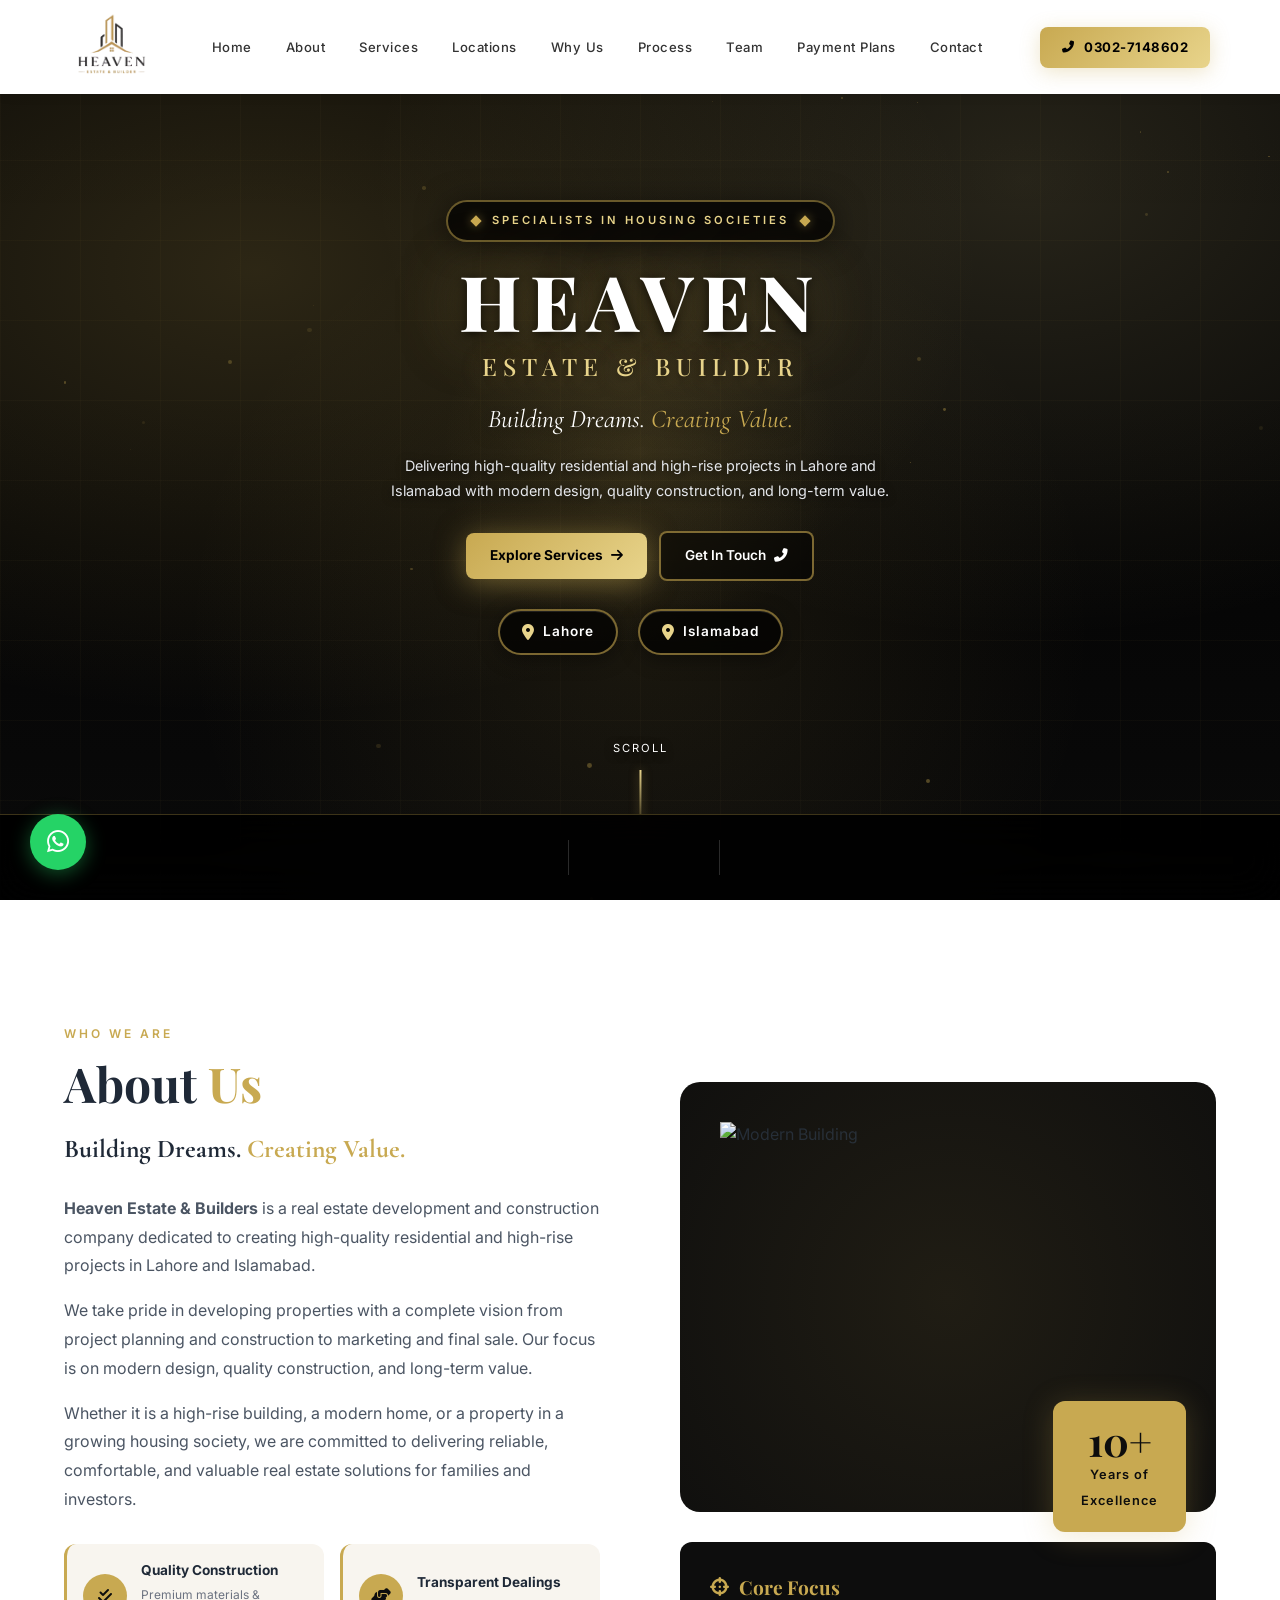
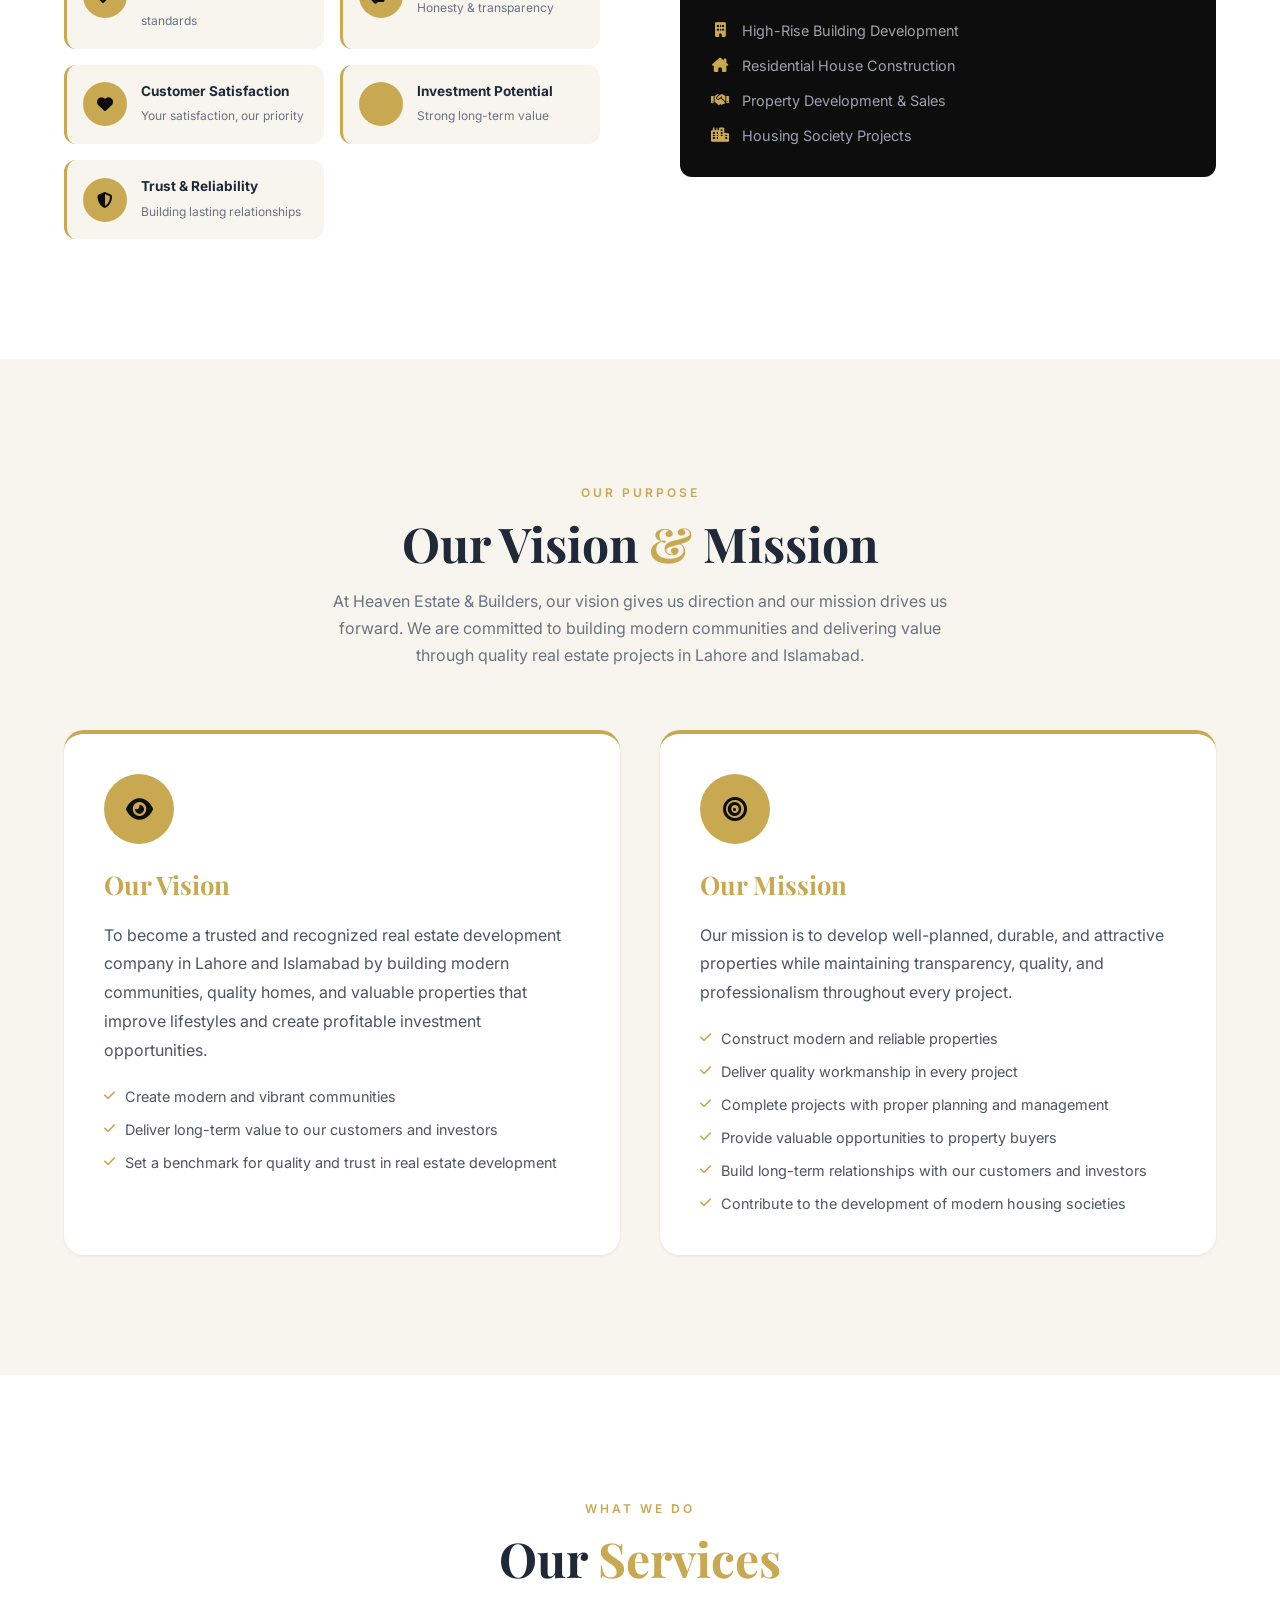
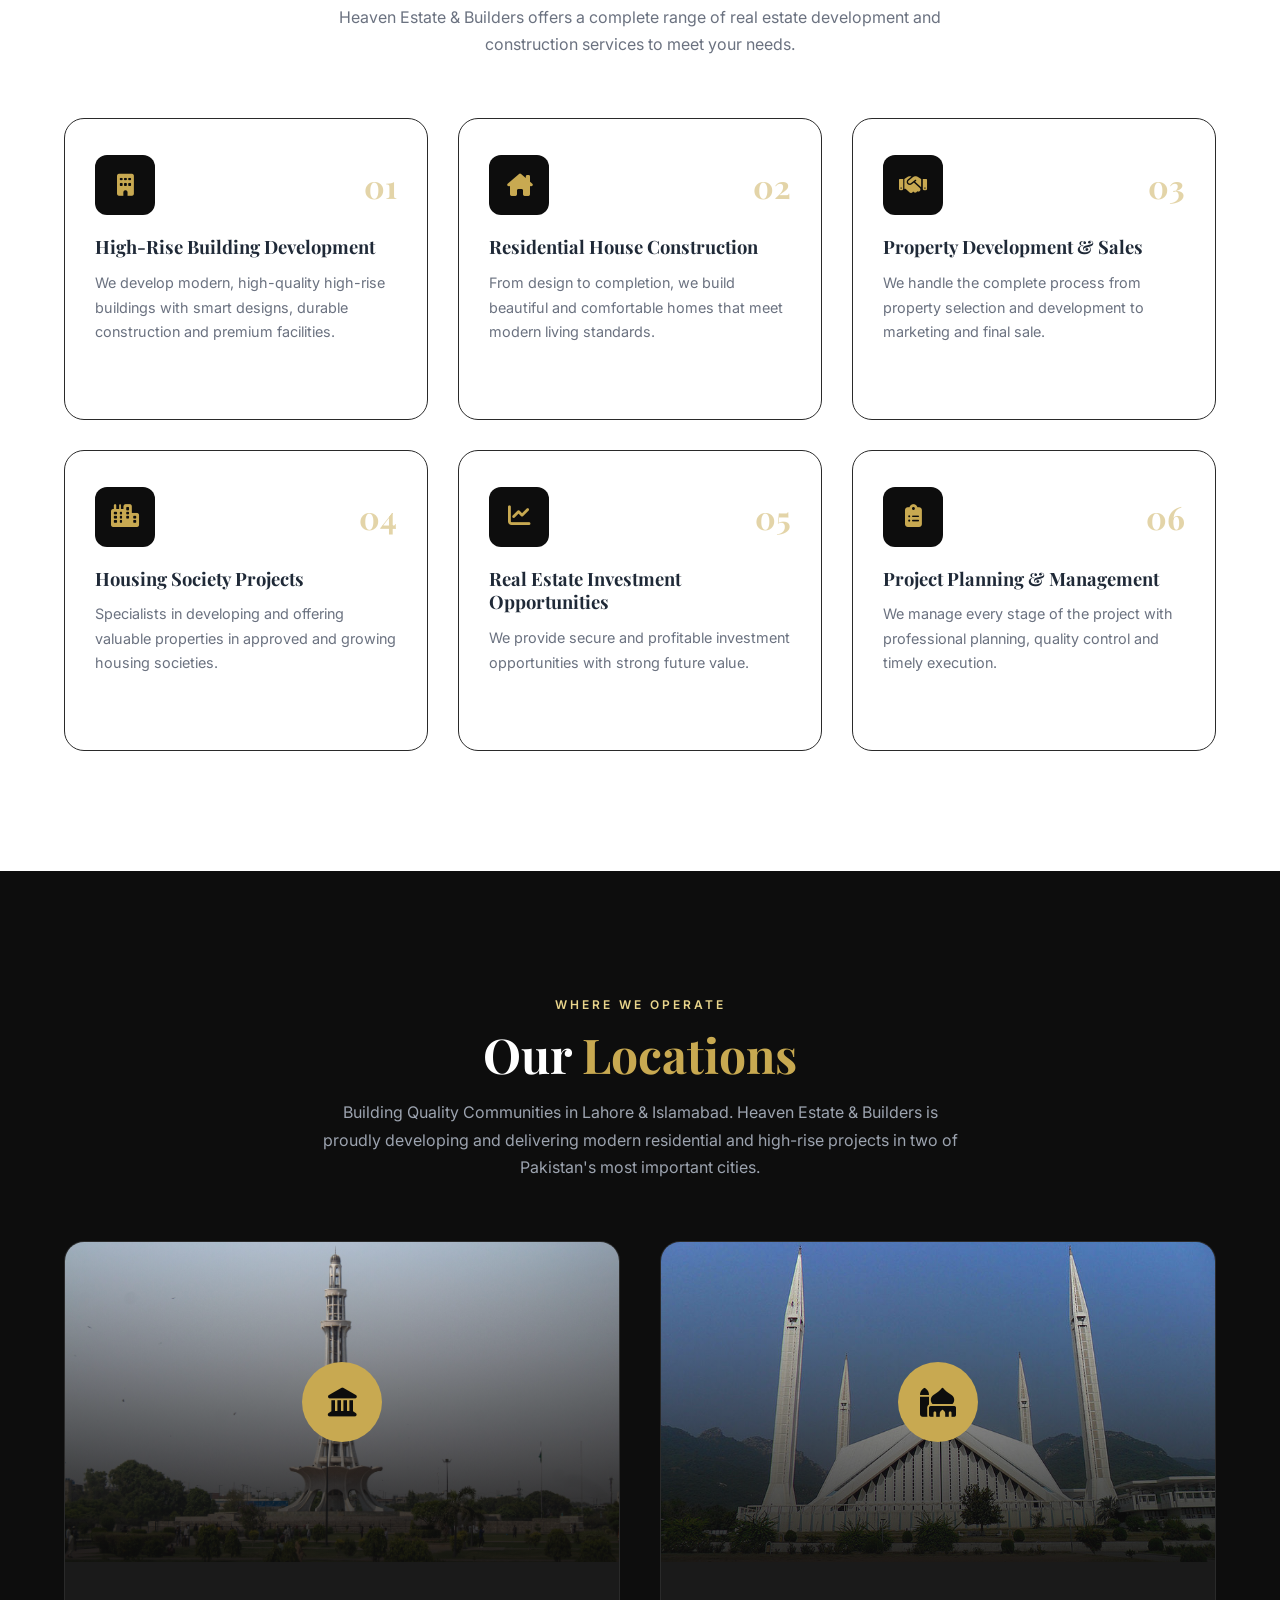
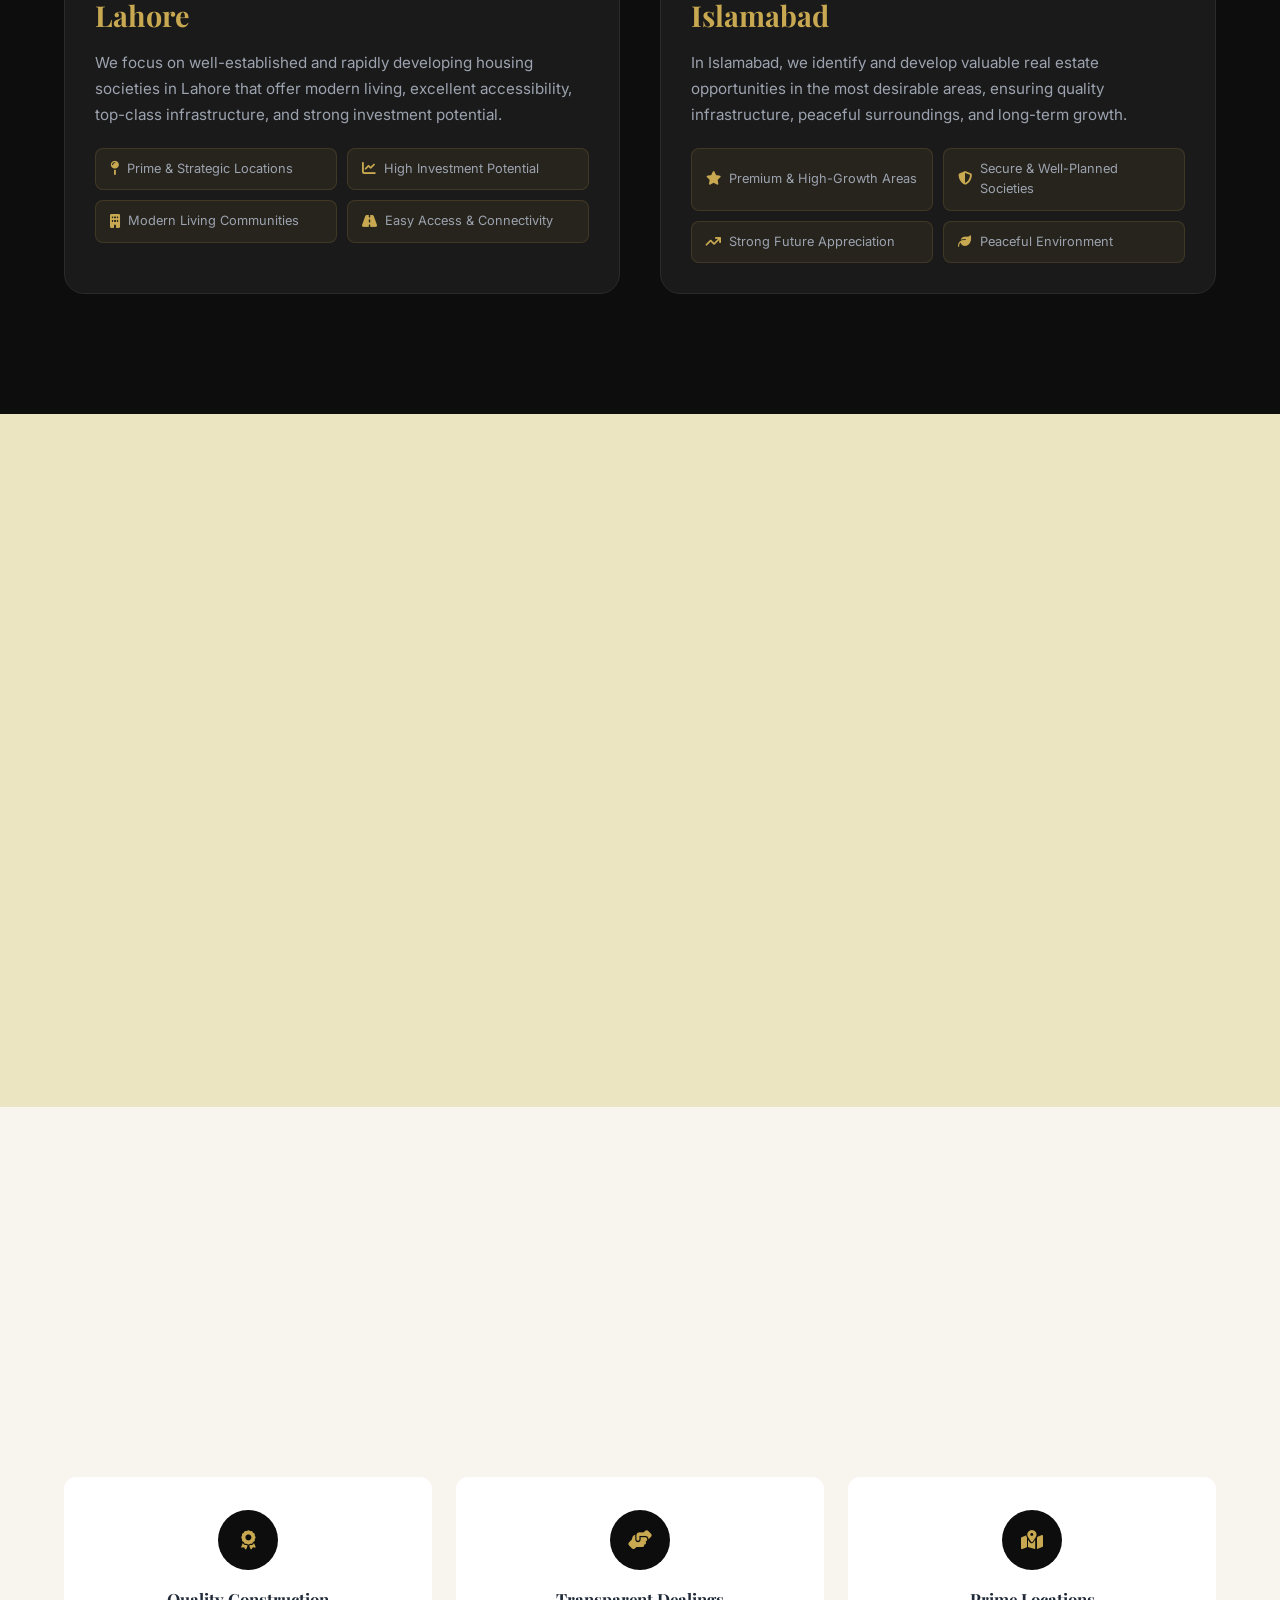
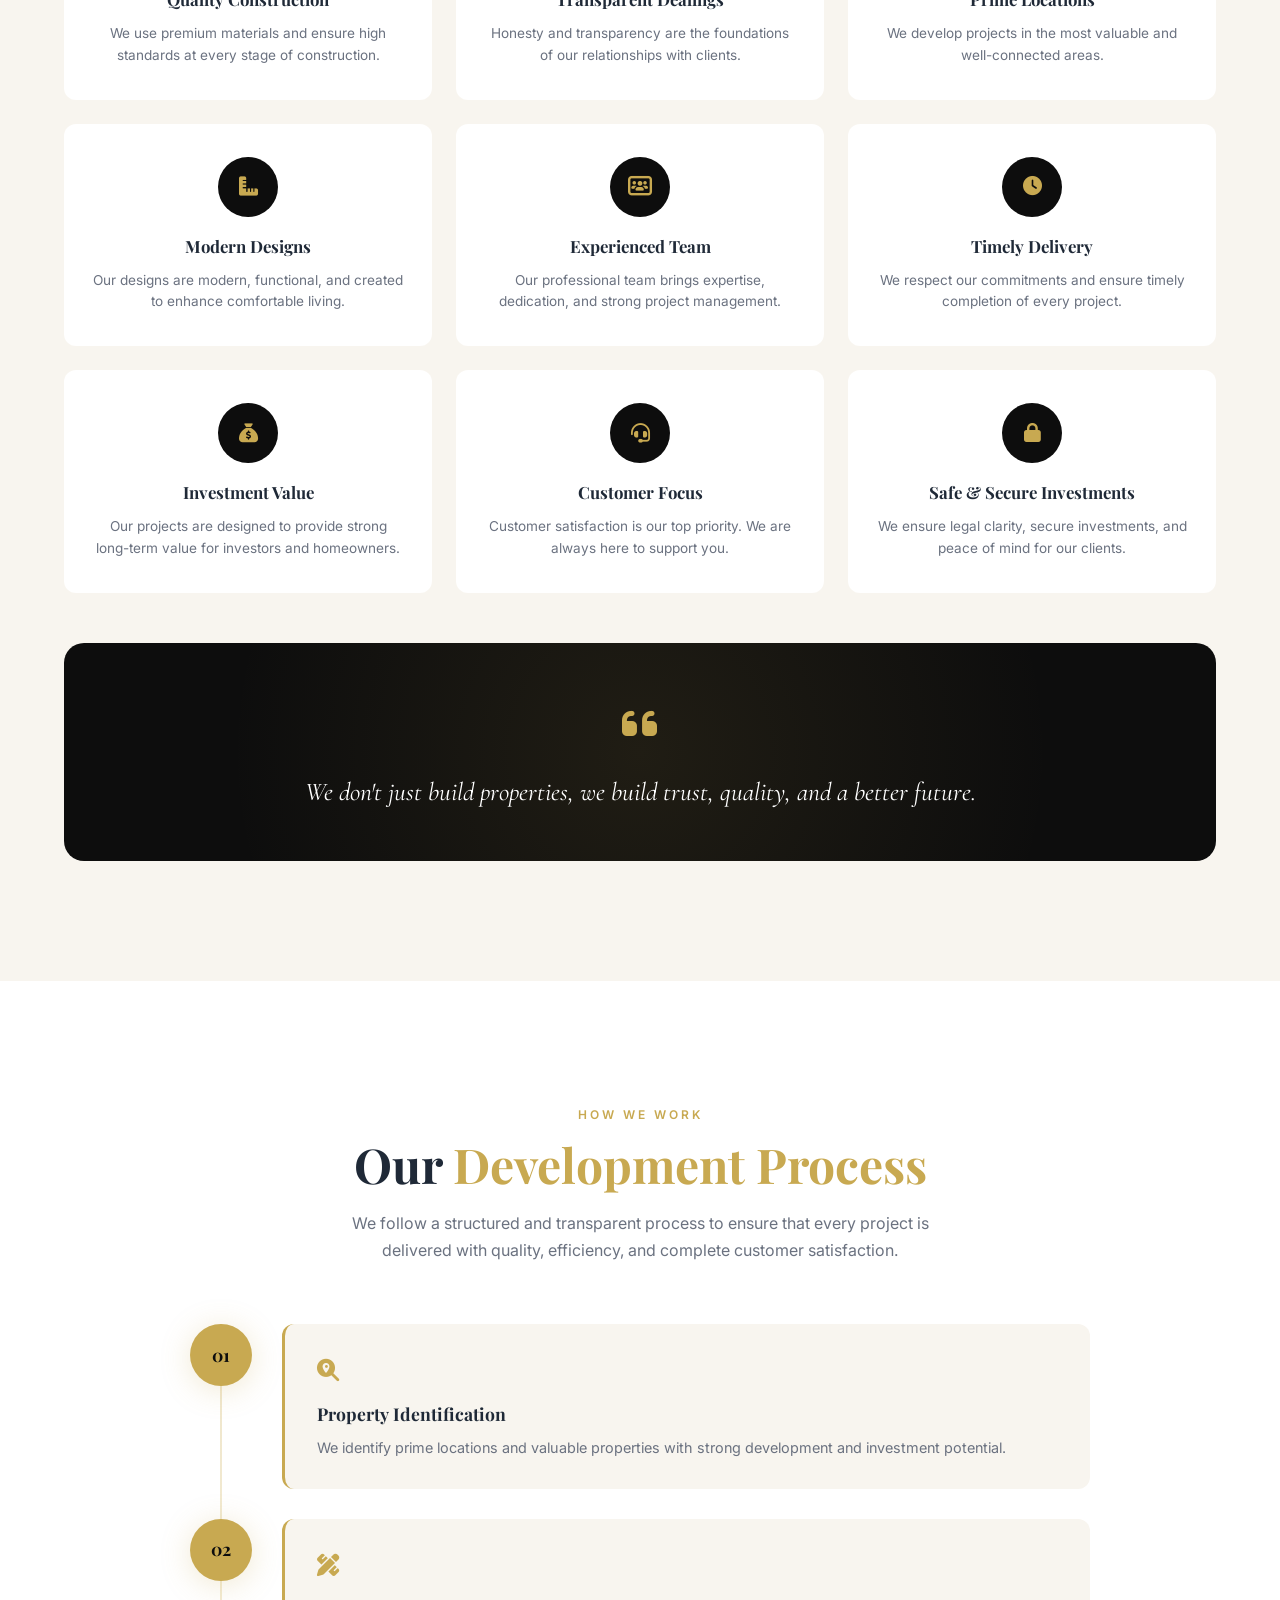
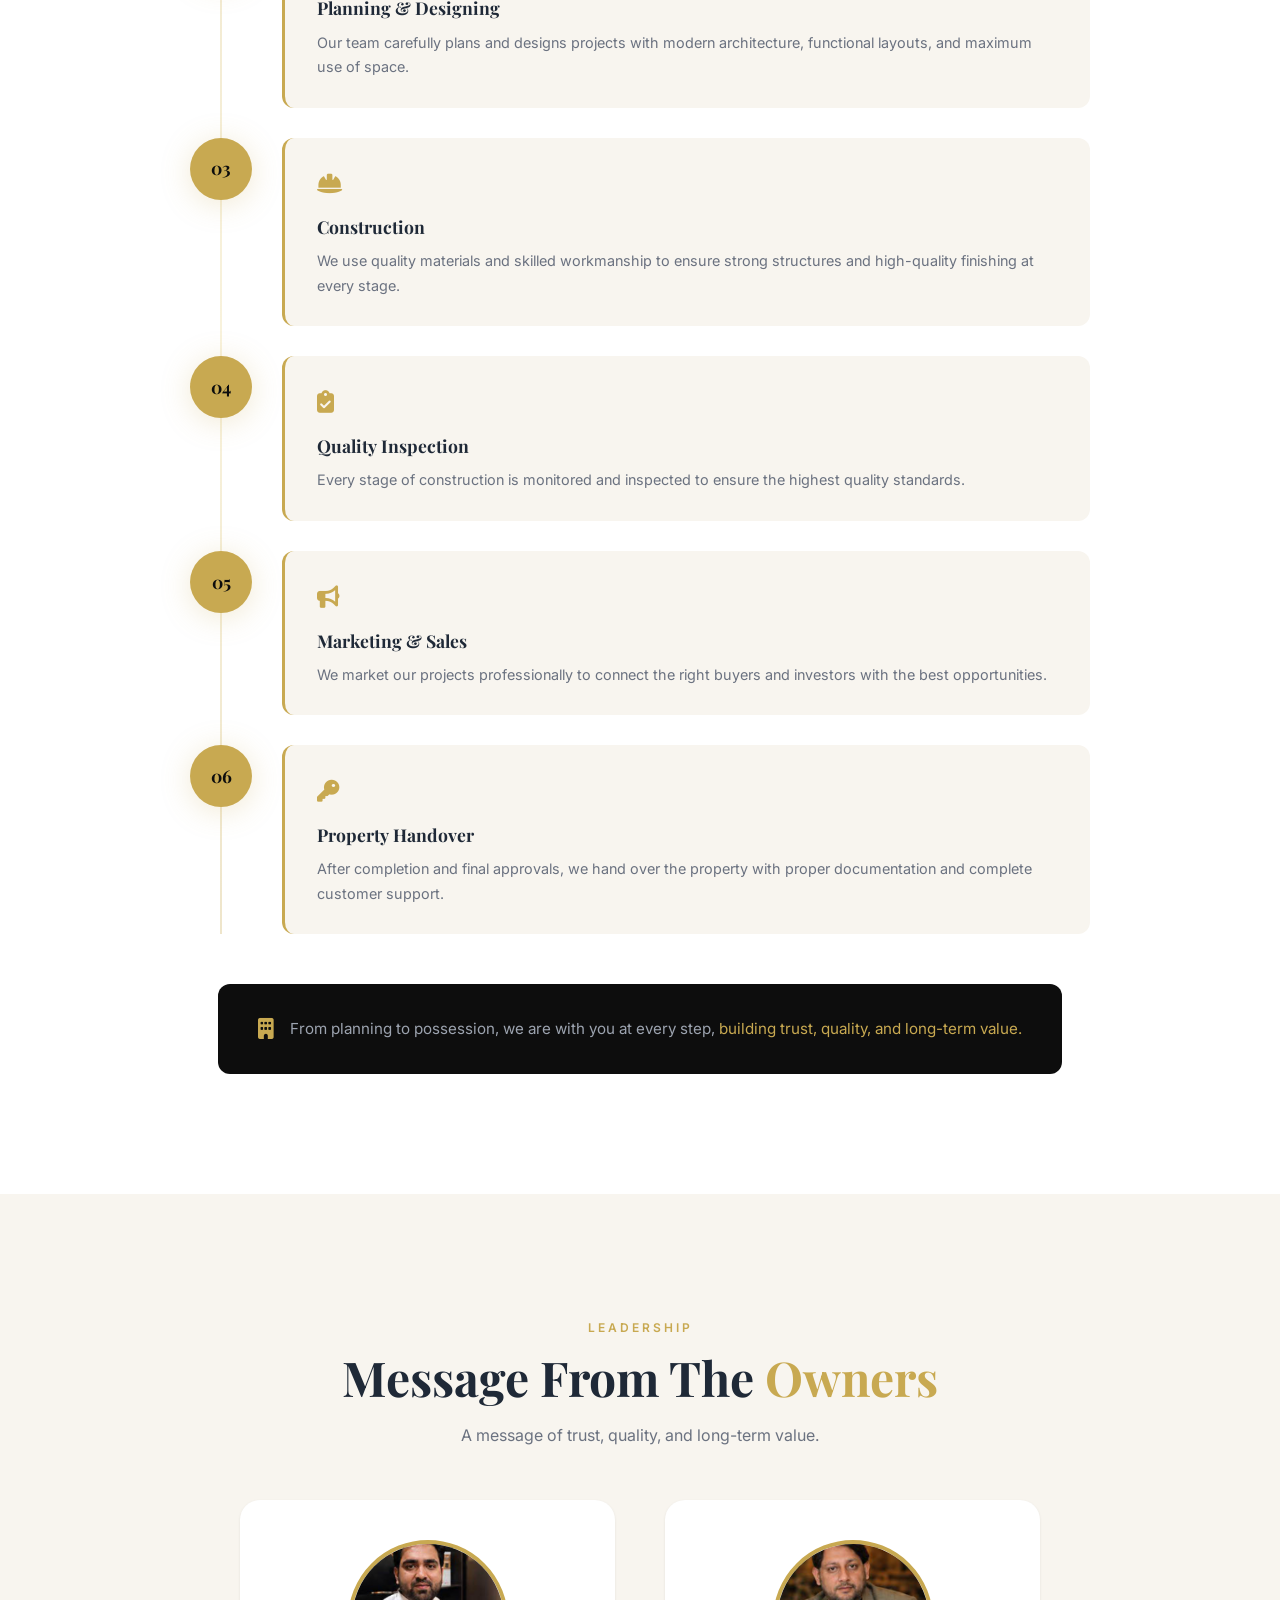
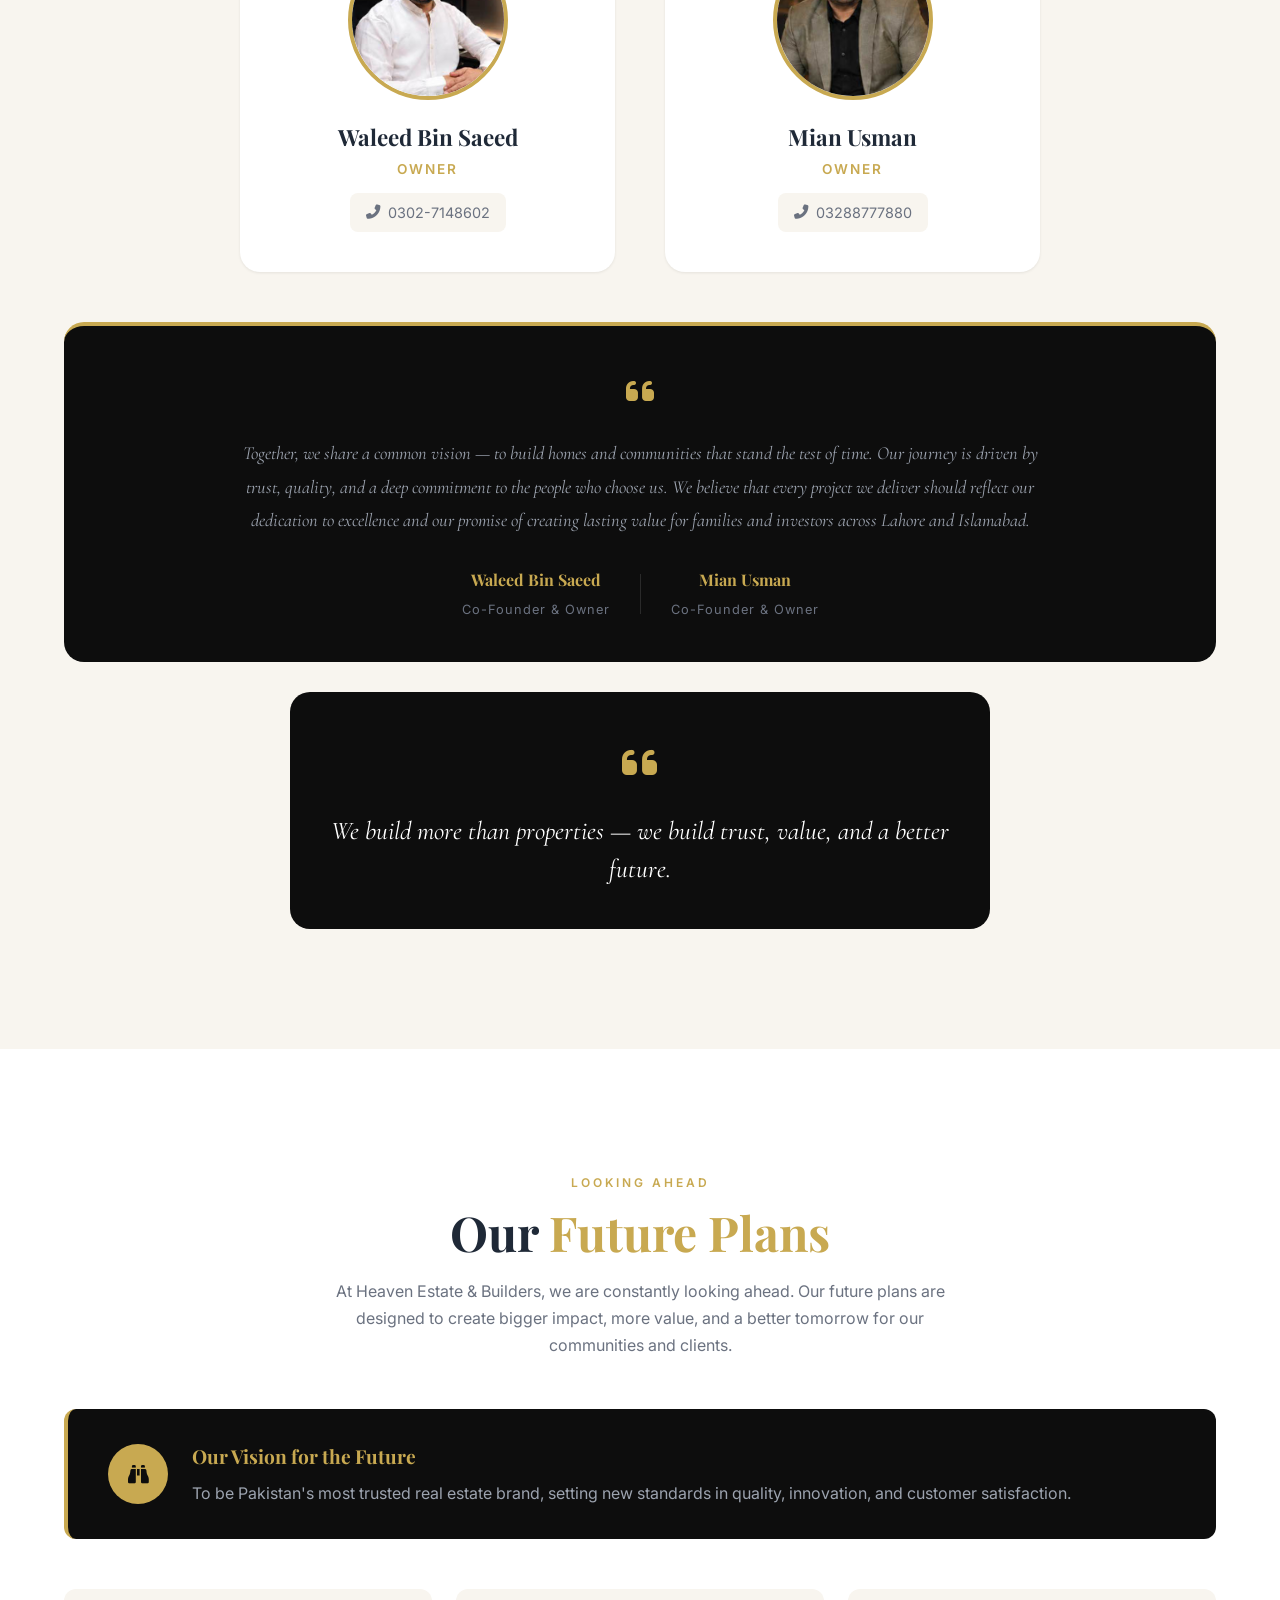
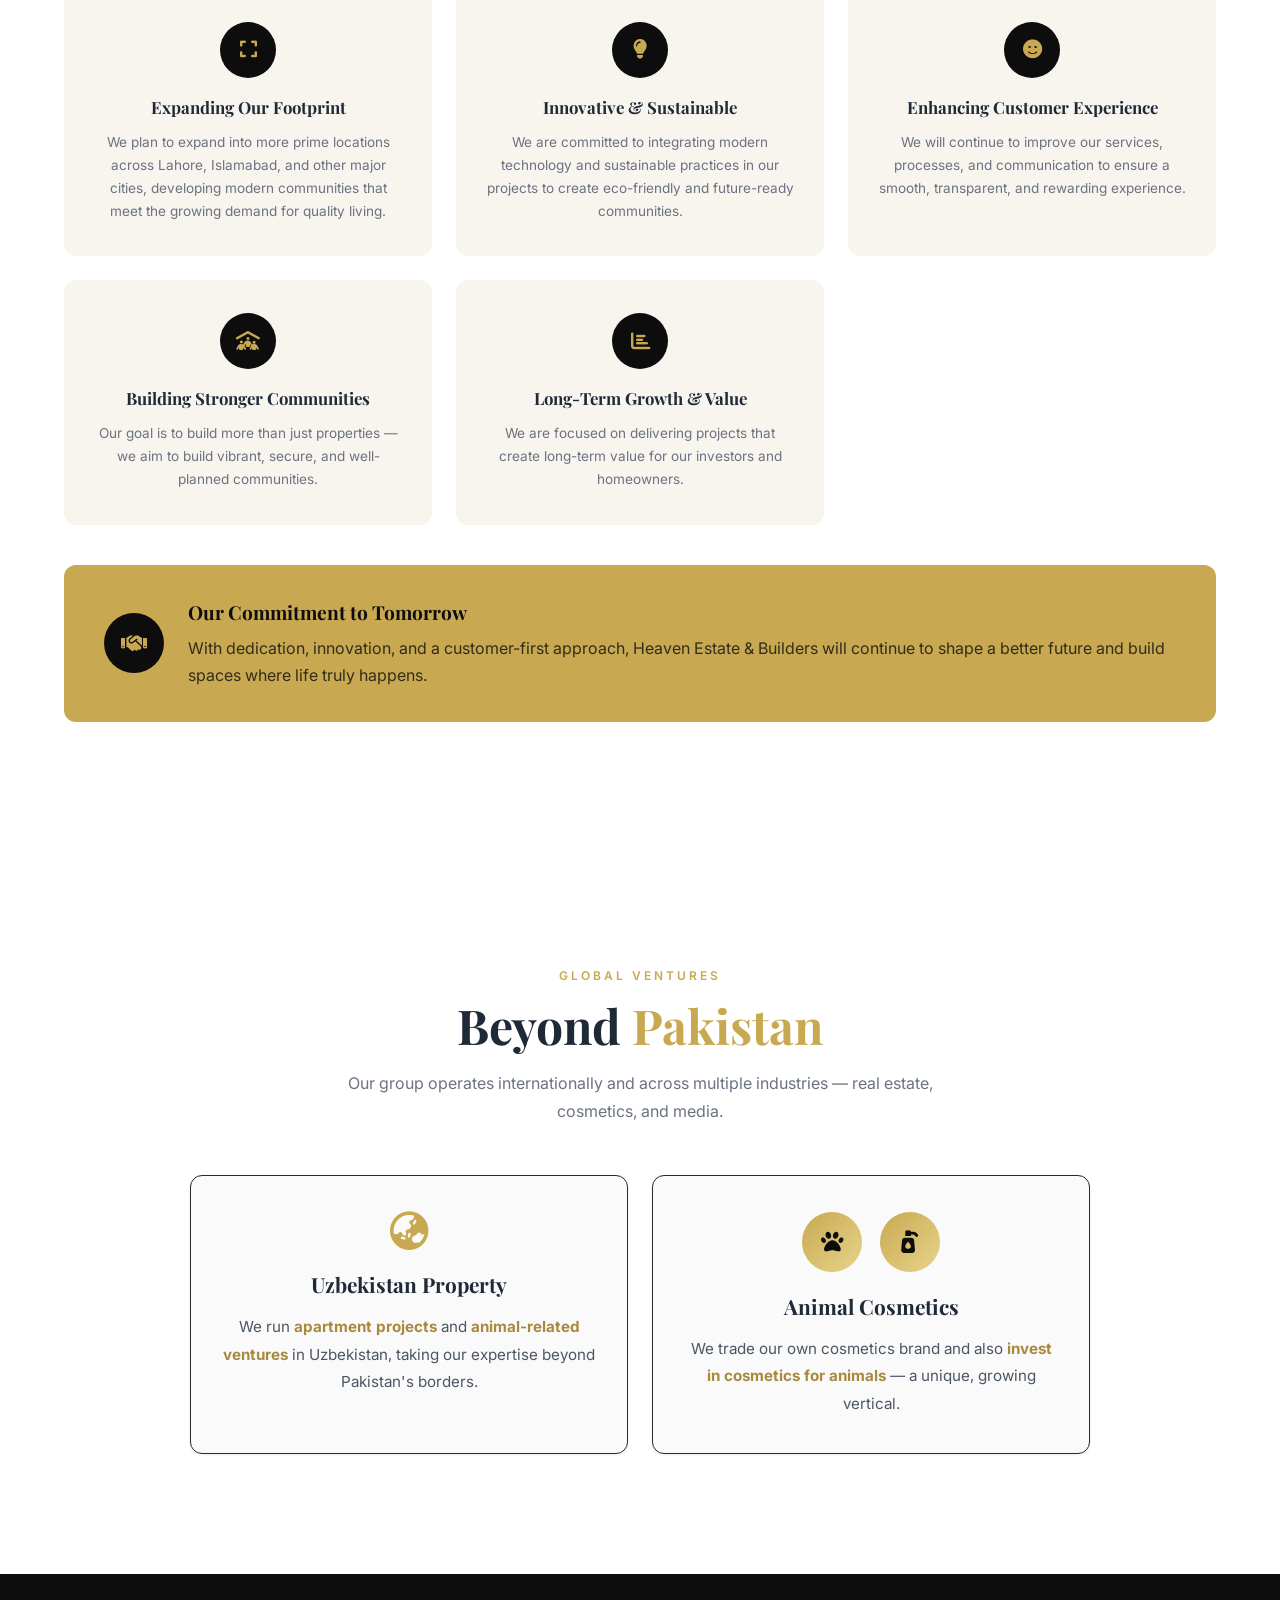
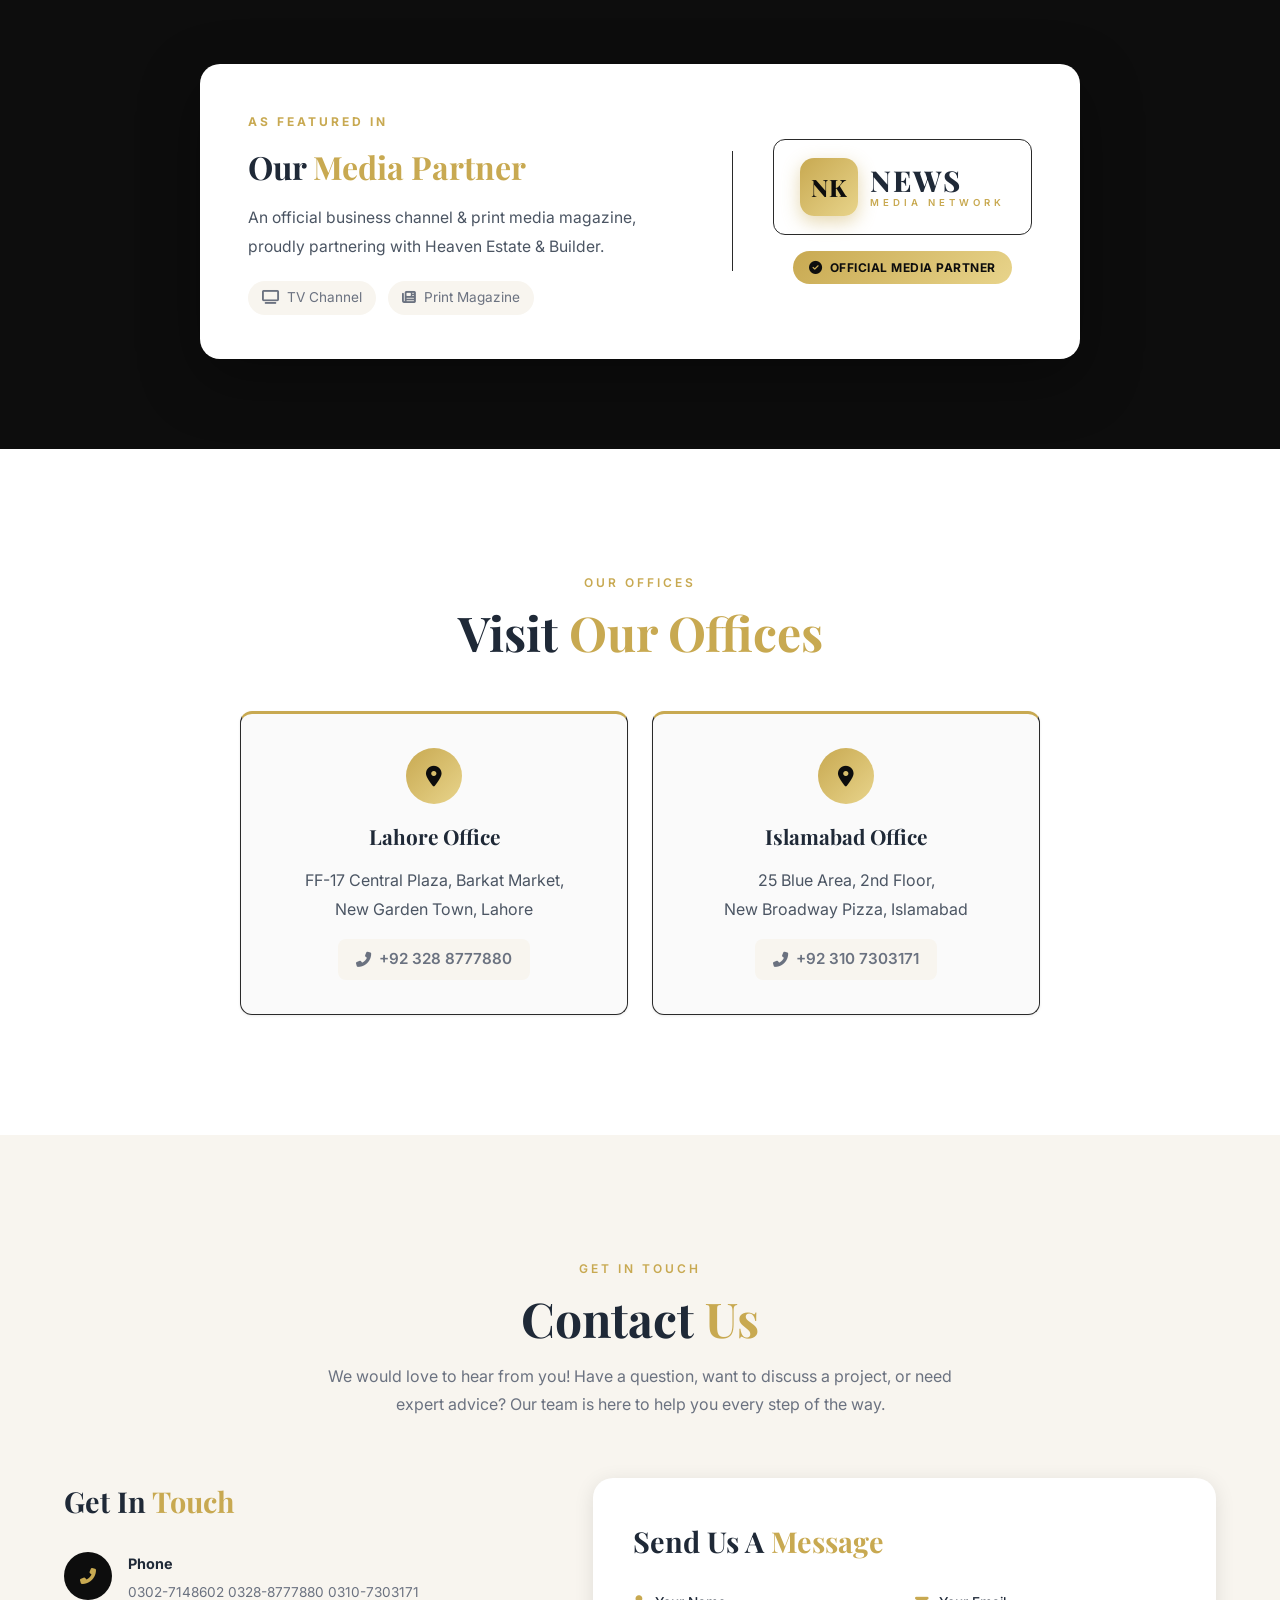
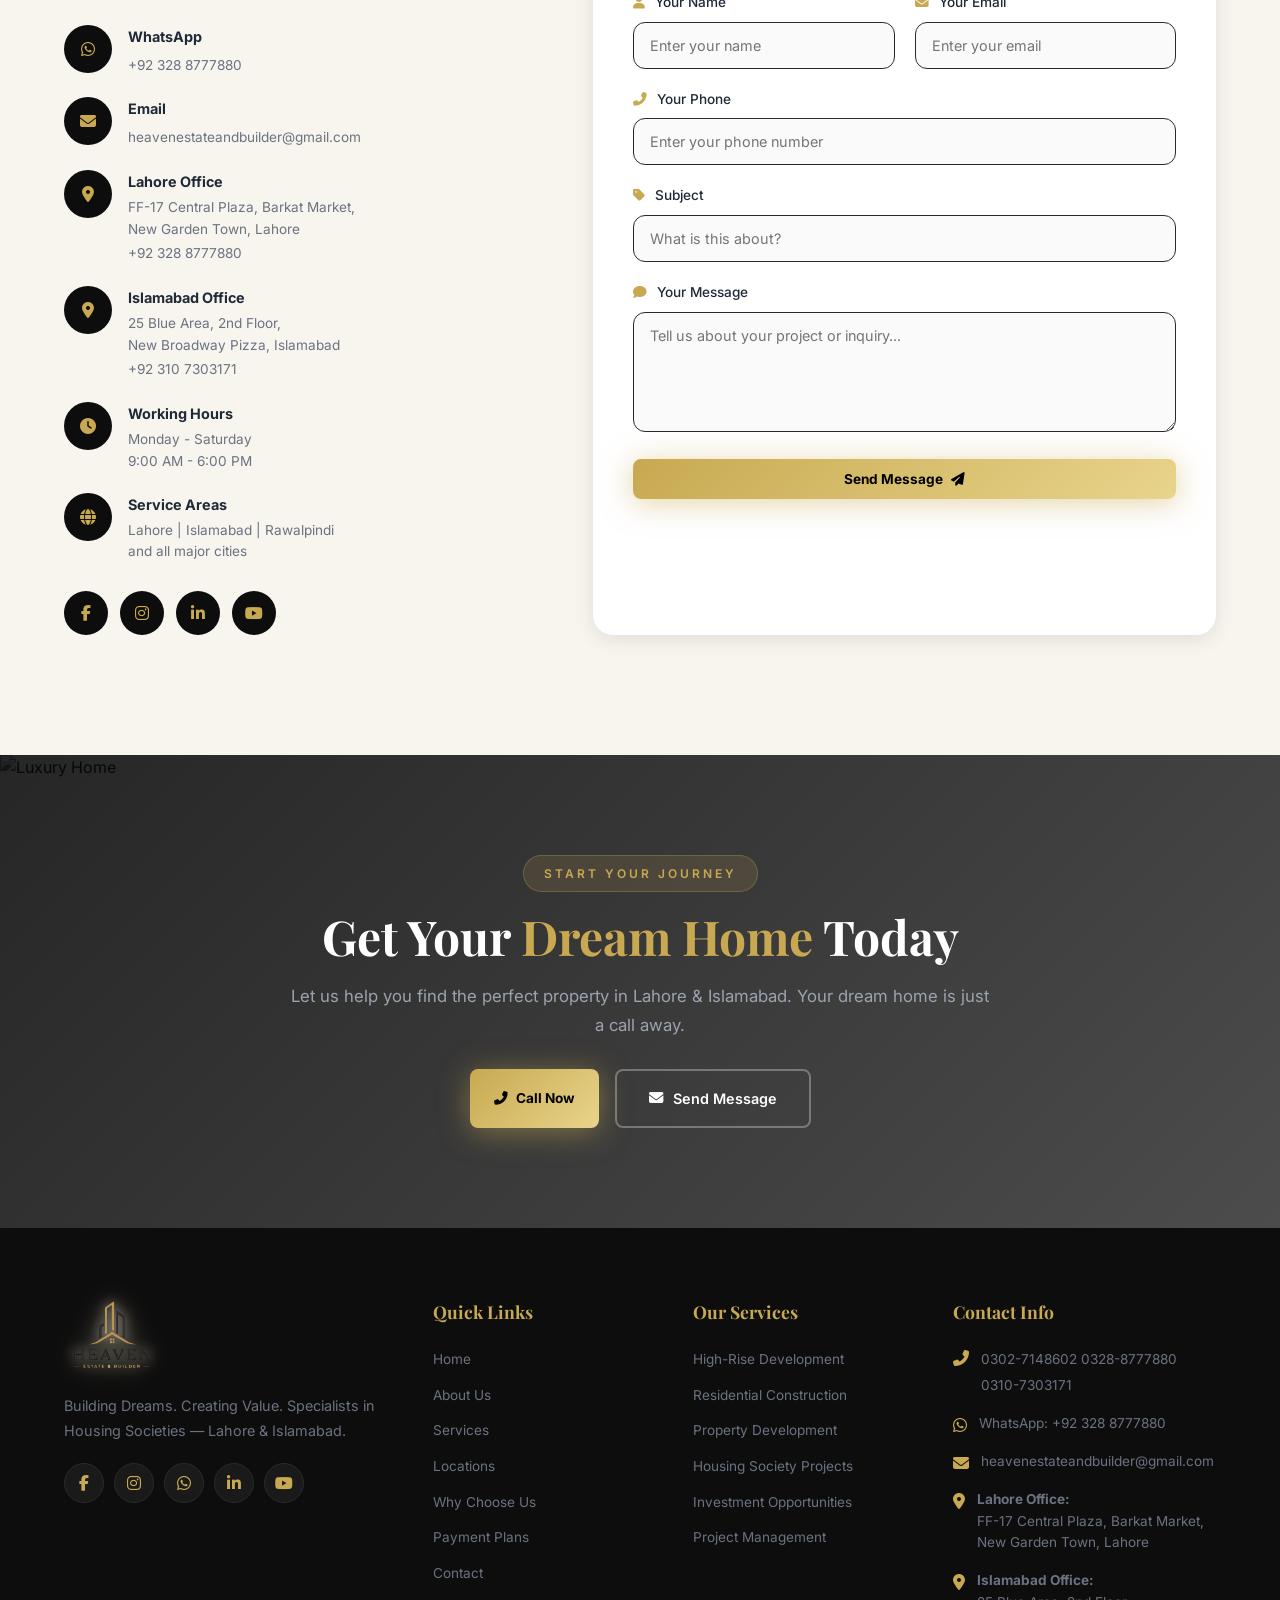
==== commit 5649fbcb: "Remove Media Partner block from all footers" ====
--- a/index.html
+++ b/index.html
@@ -905,13 +905,6 @@
                             <img src="images/Logo.png" alt="Heaven Estate & Builder" class="footer-logo-img">
                         </a>
                         <p>Building Dreams. Creating Value. Specialists in Housing Societies — Lahore & Islamabad.</p>
-                        <div class="footer-media-partner">
-                            <span>Media Partner</span>
-                            <div class="nk-logo sm">
-                                <span class="nk-mark">NK</span>
-                                <span class="nk-word">NEWS</span>
-                            </div>
-                        </div>
                         <div class="footer-social">
                             <a href="#"><i class="fab fa-facebook-f"></i></a>
                             <a href="#"><i class="fab fa-instagram"></i></a>
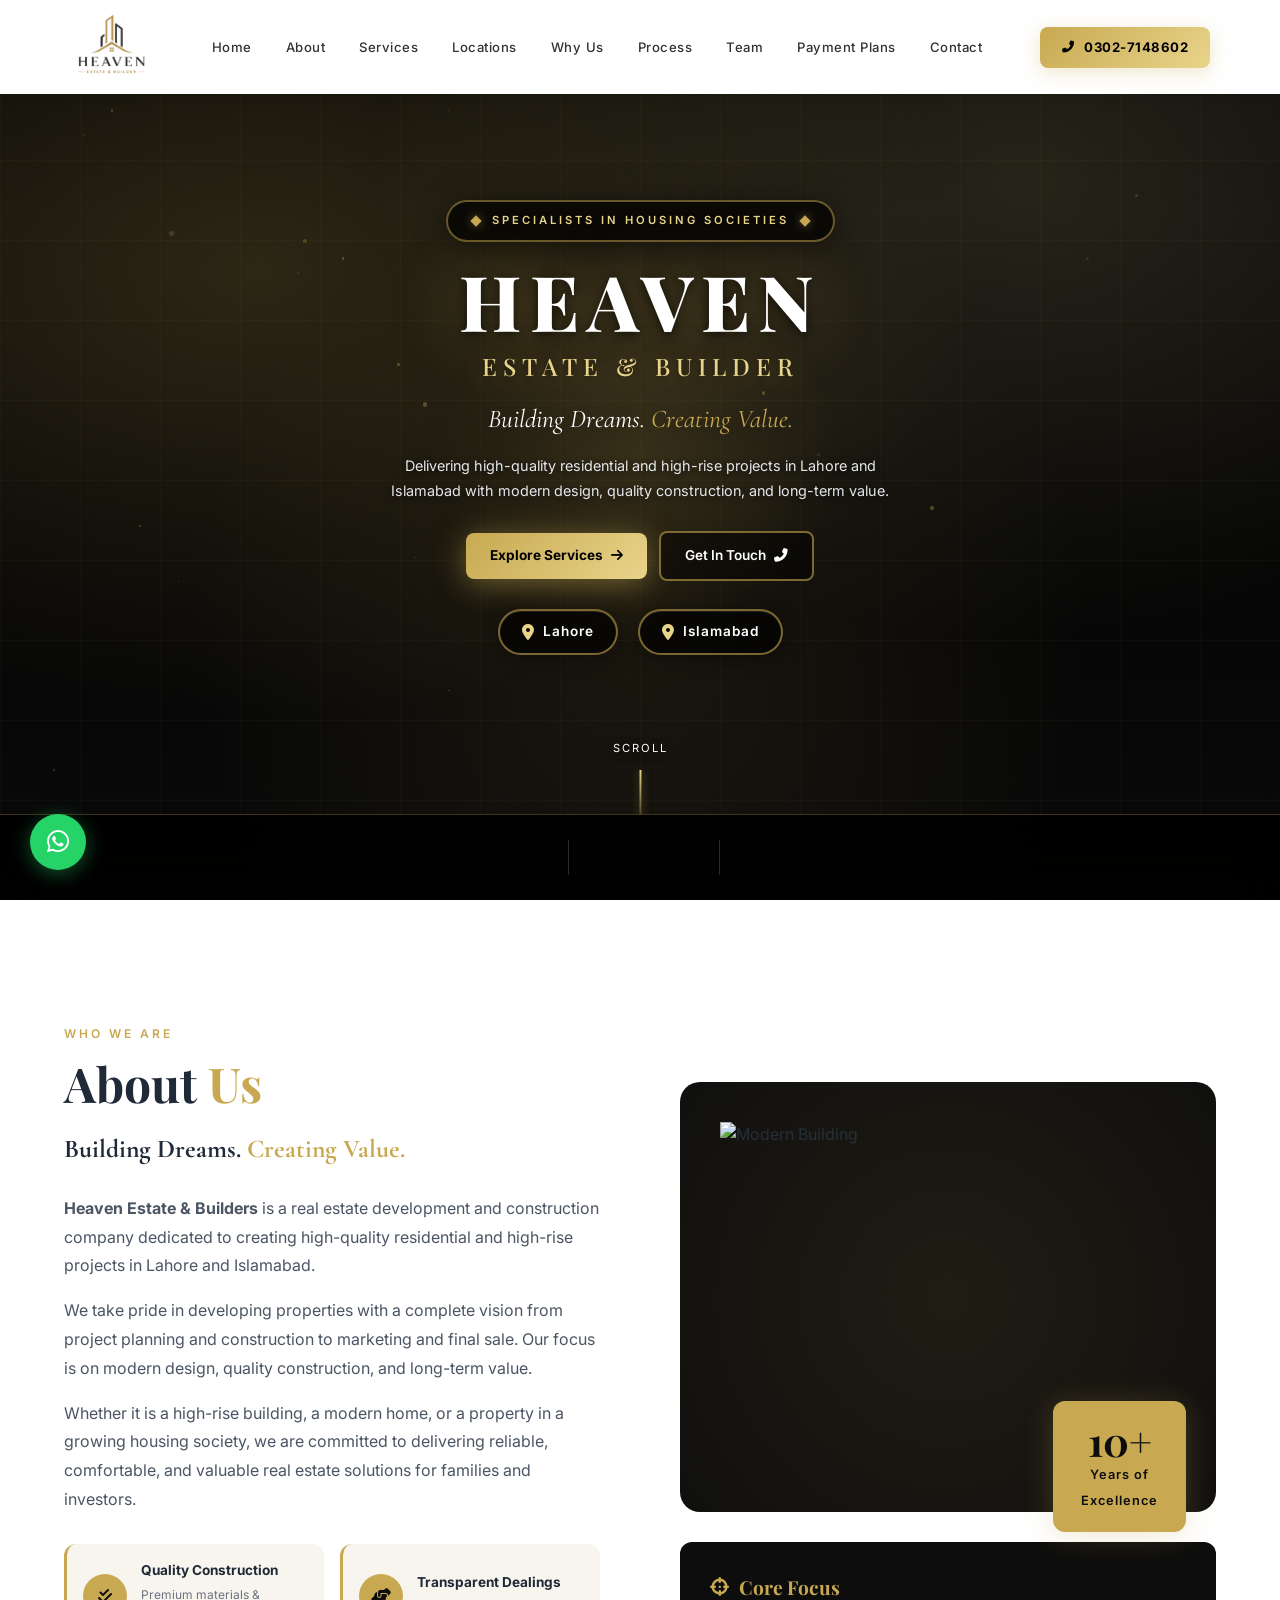
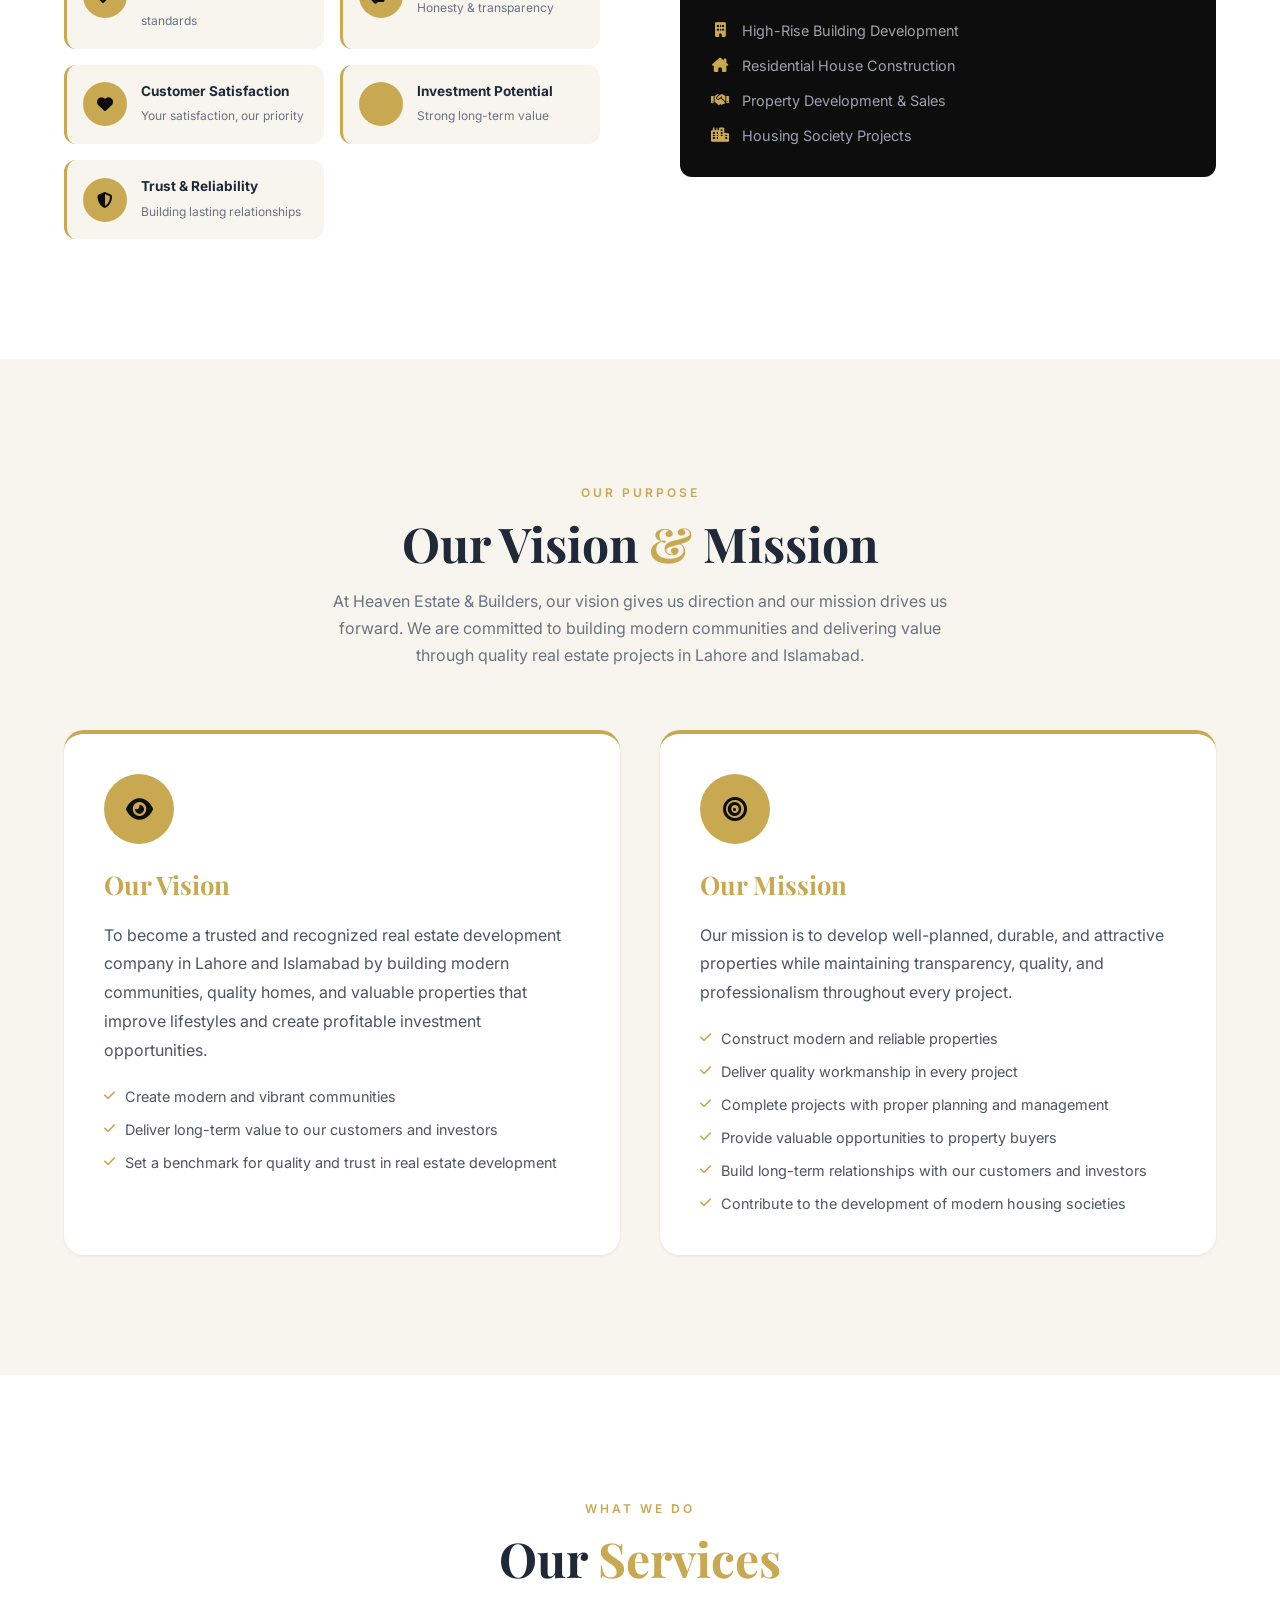
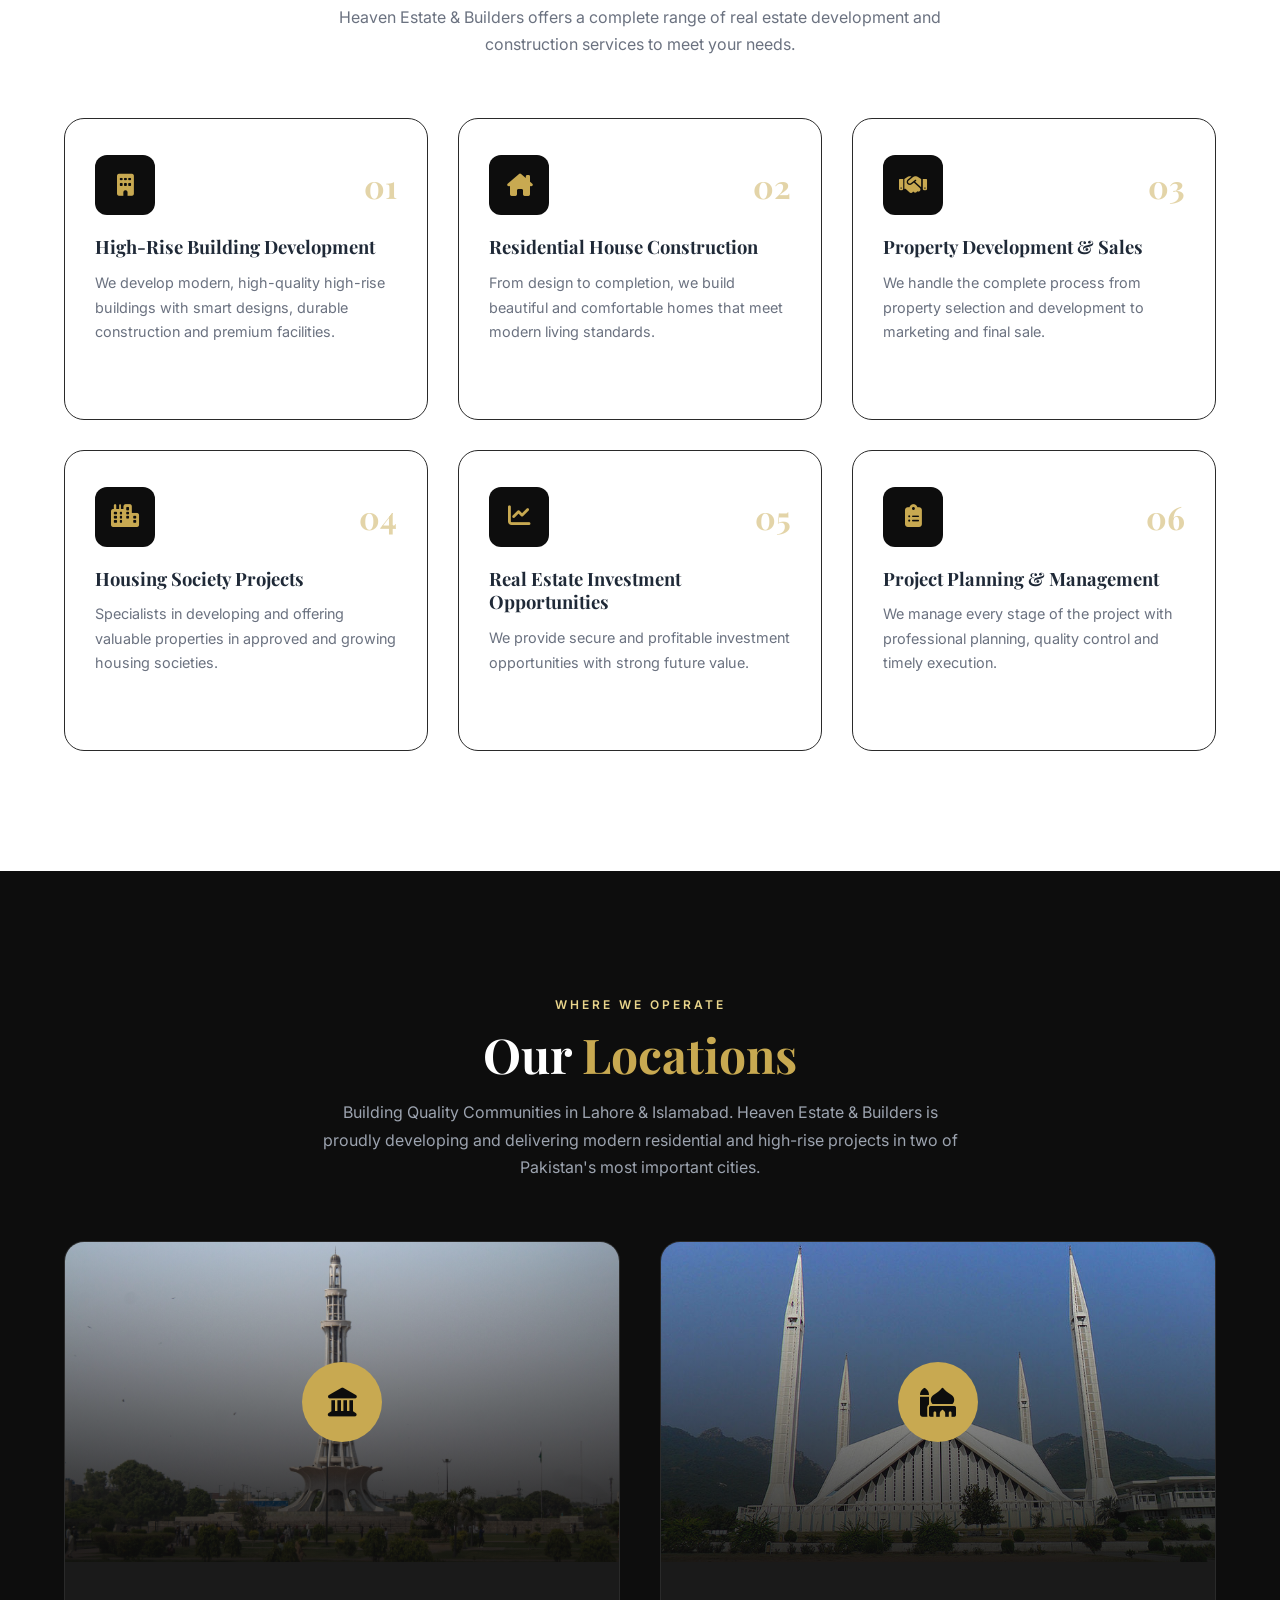
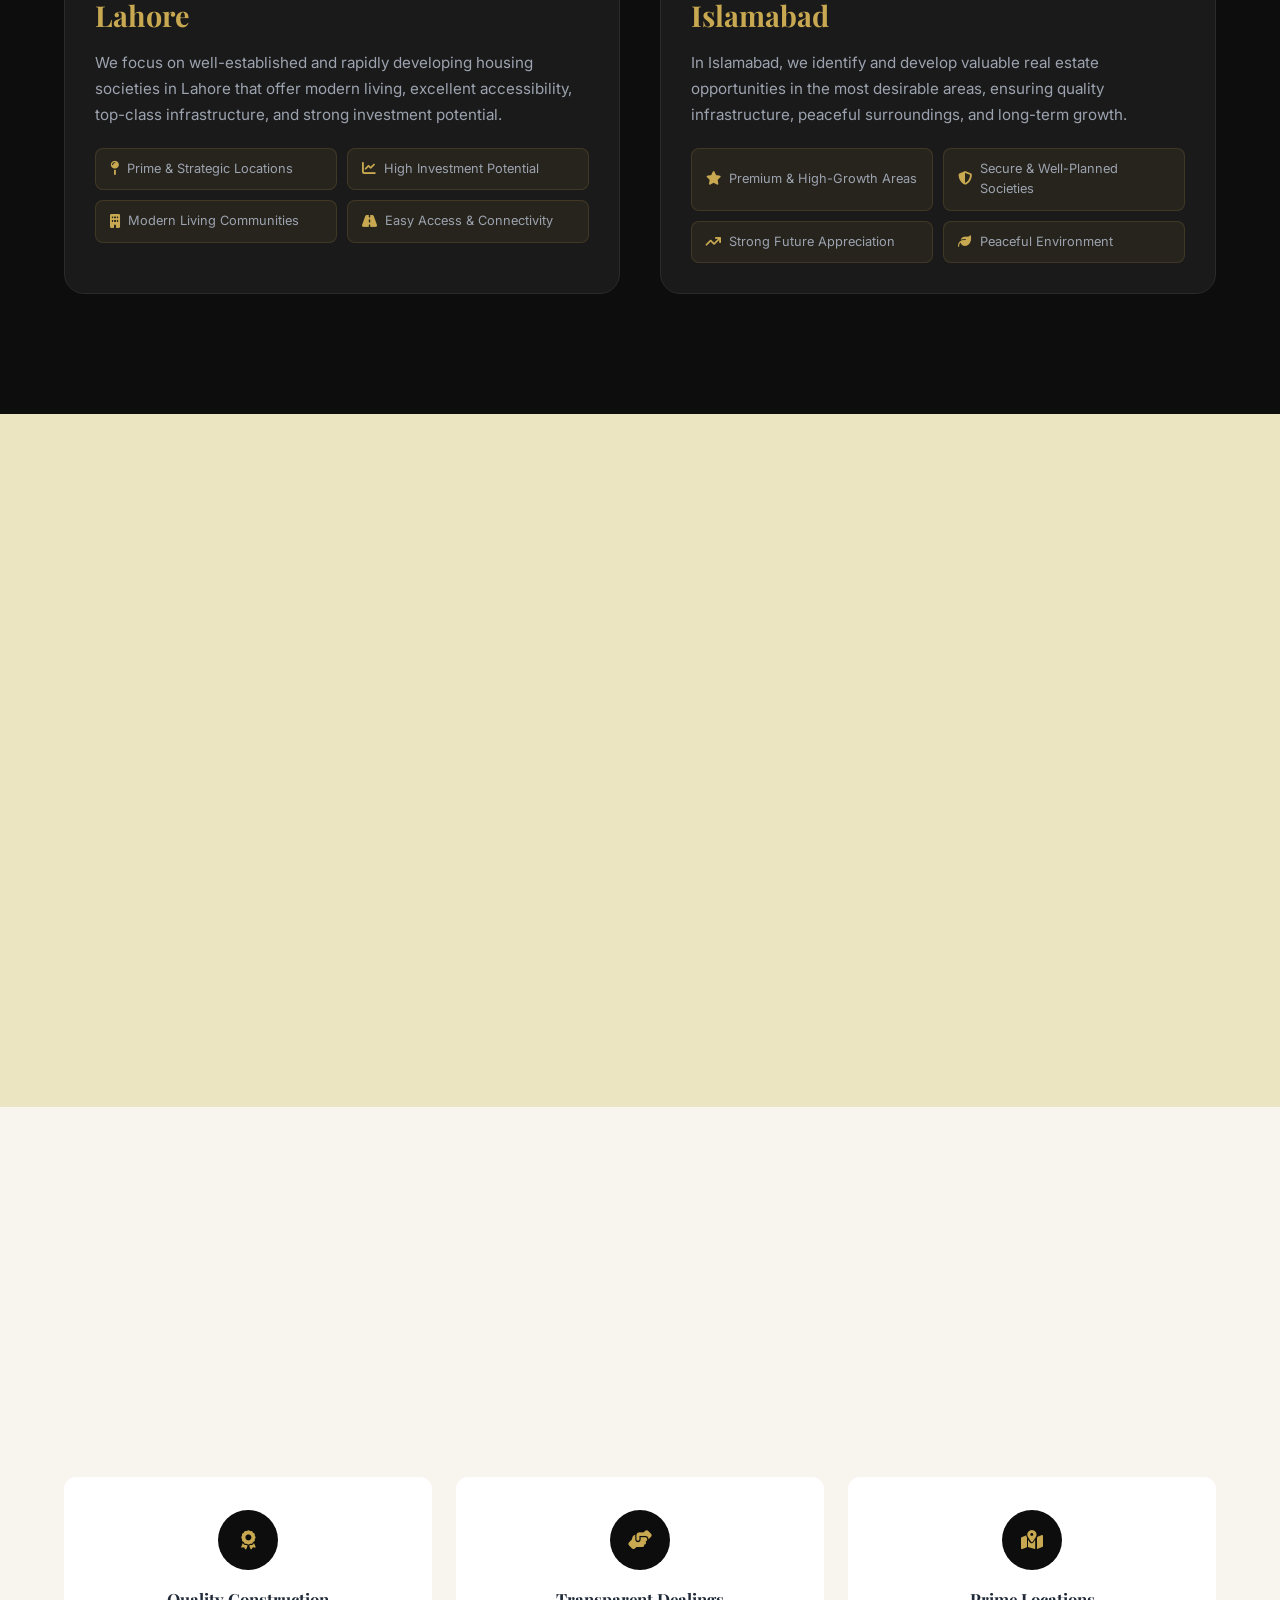
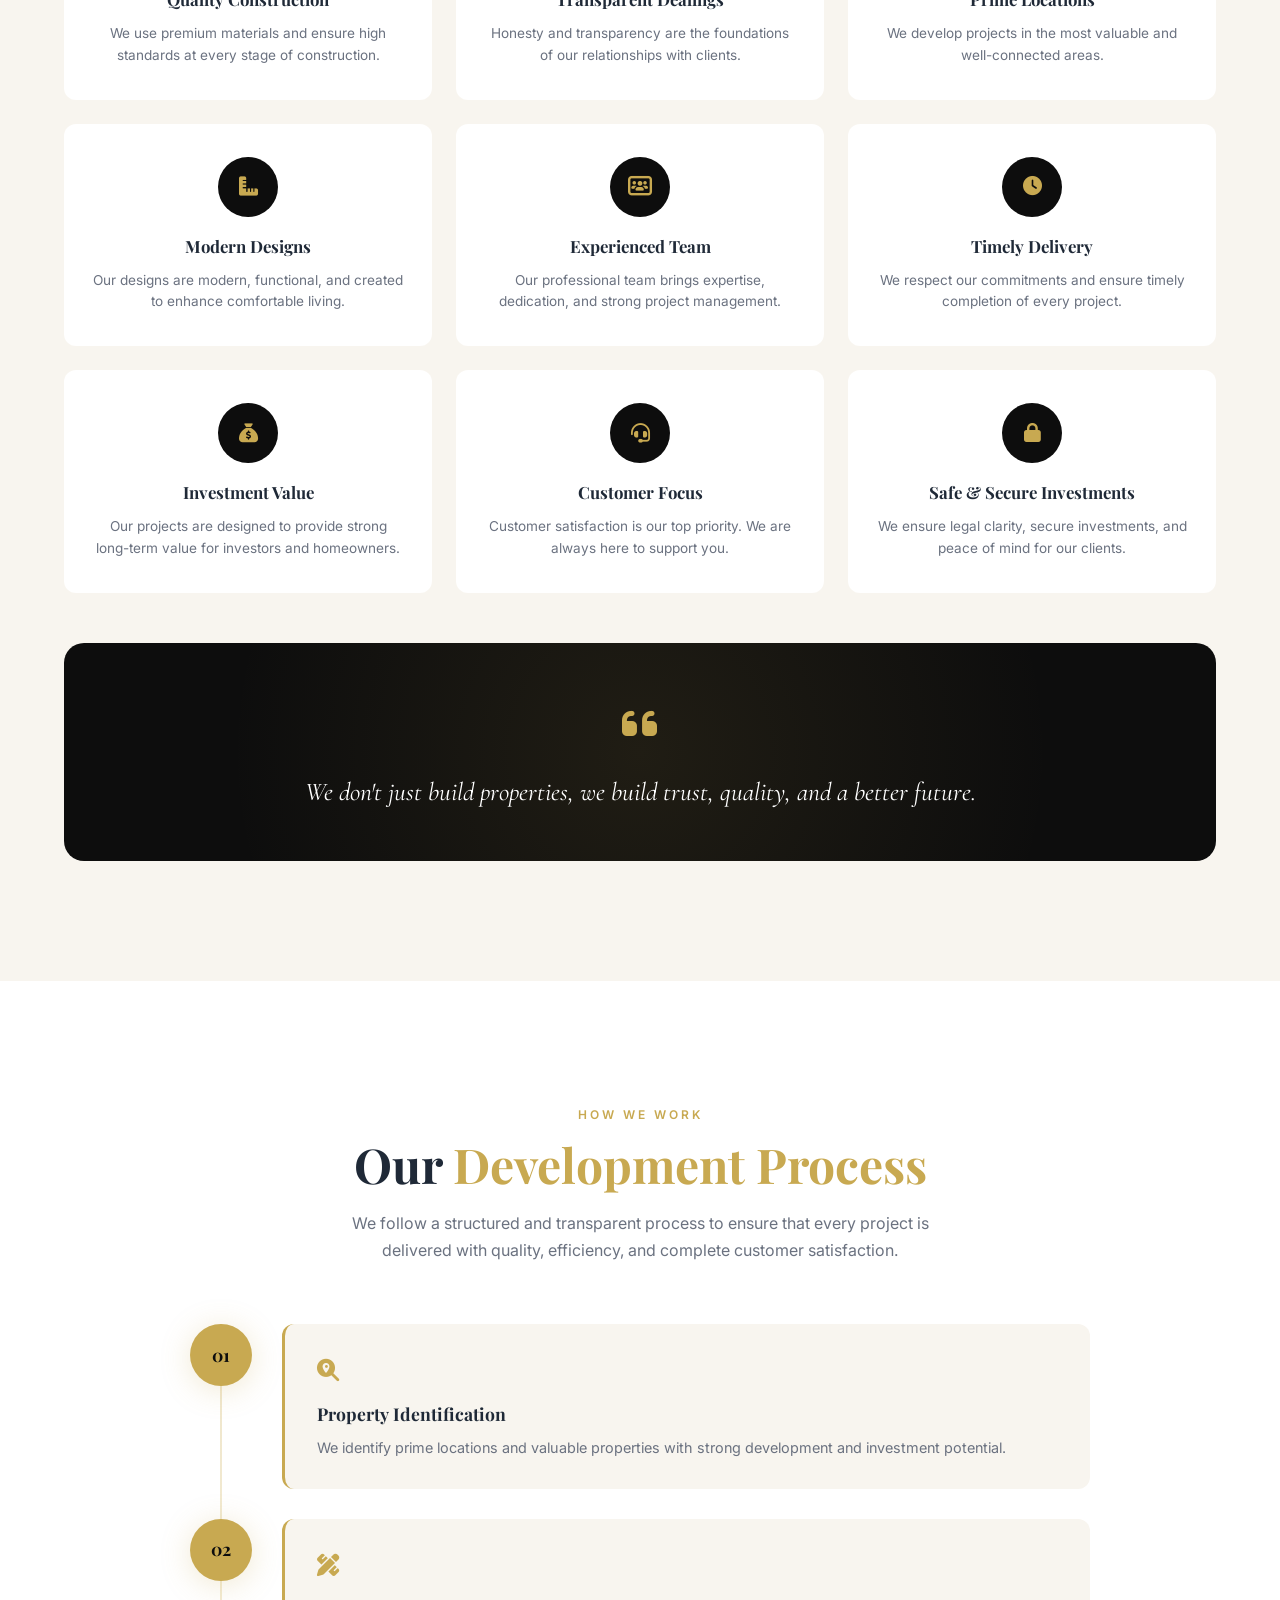
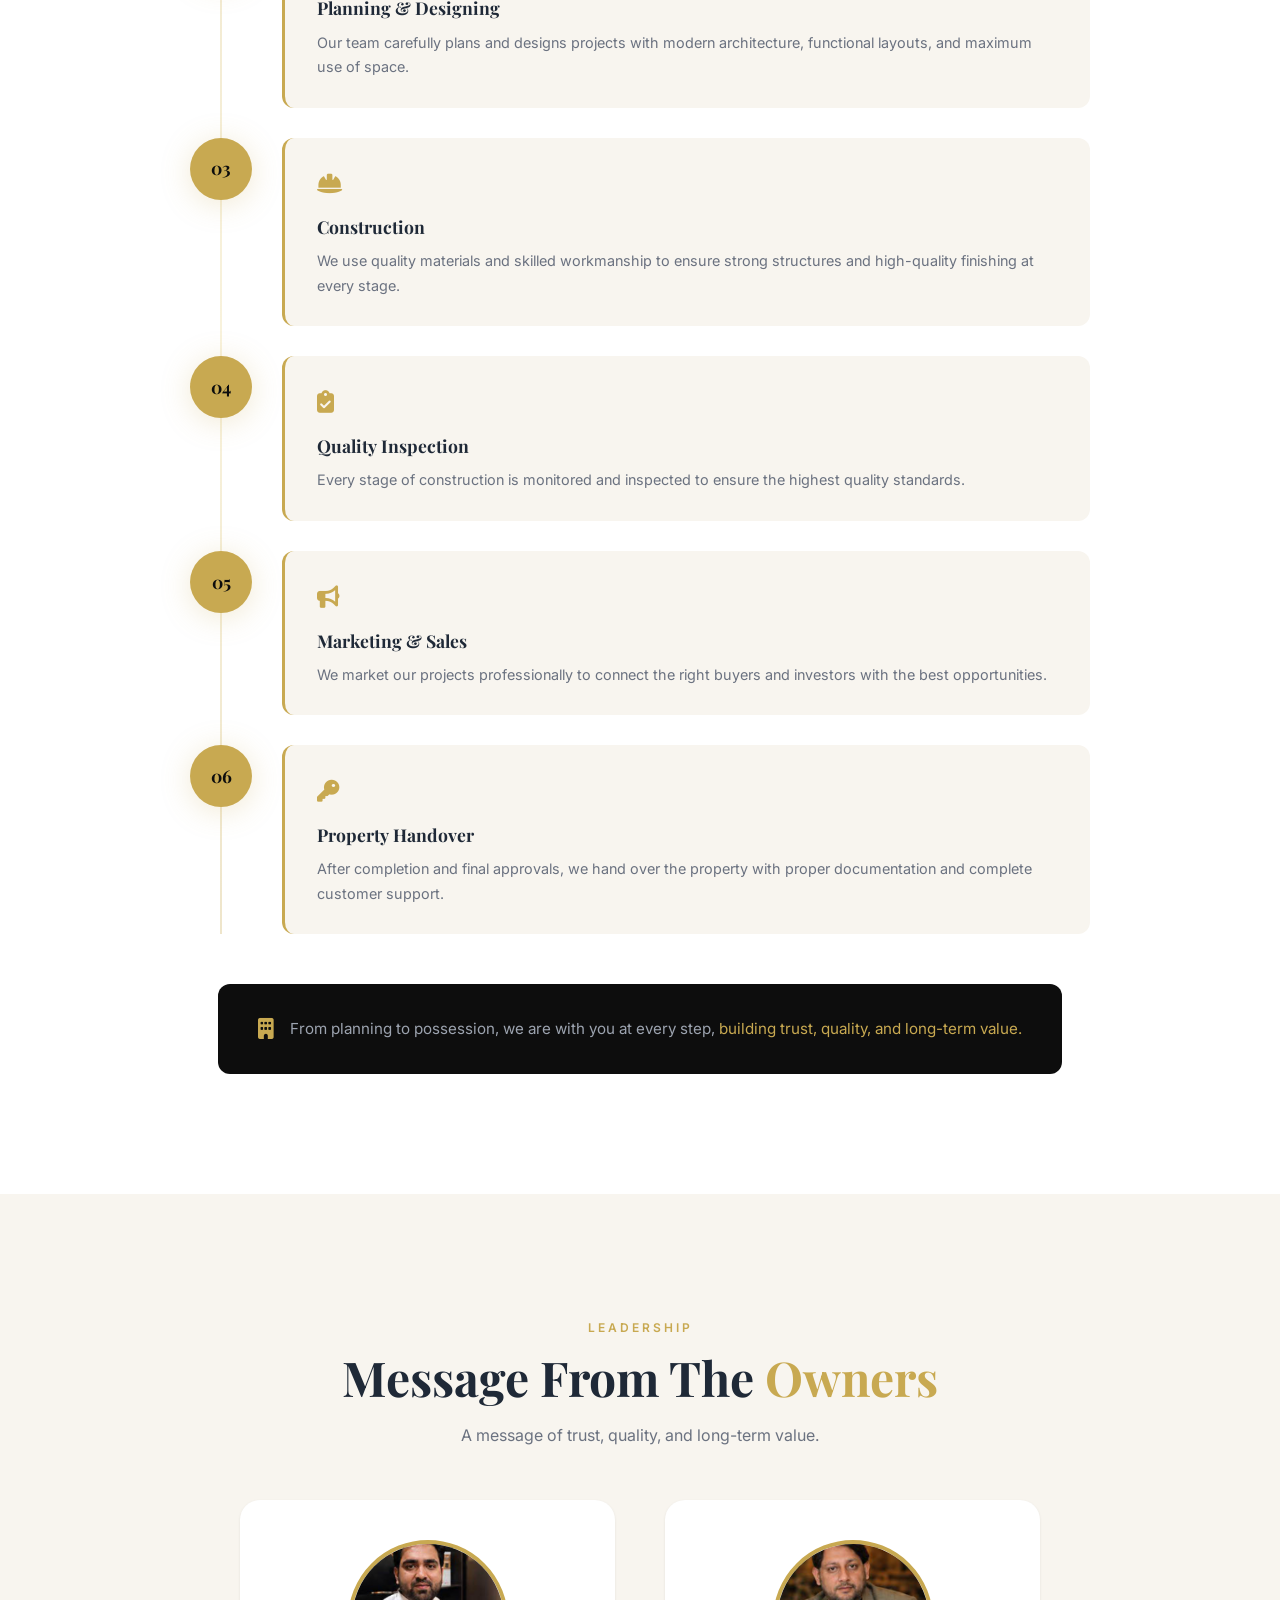
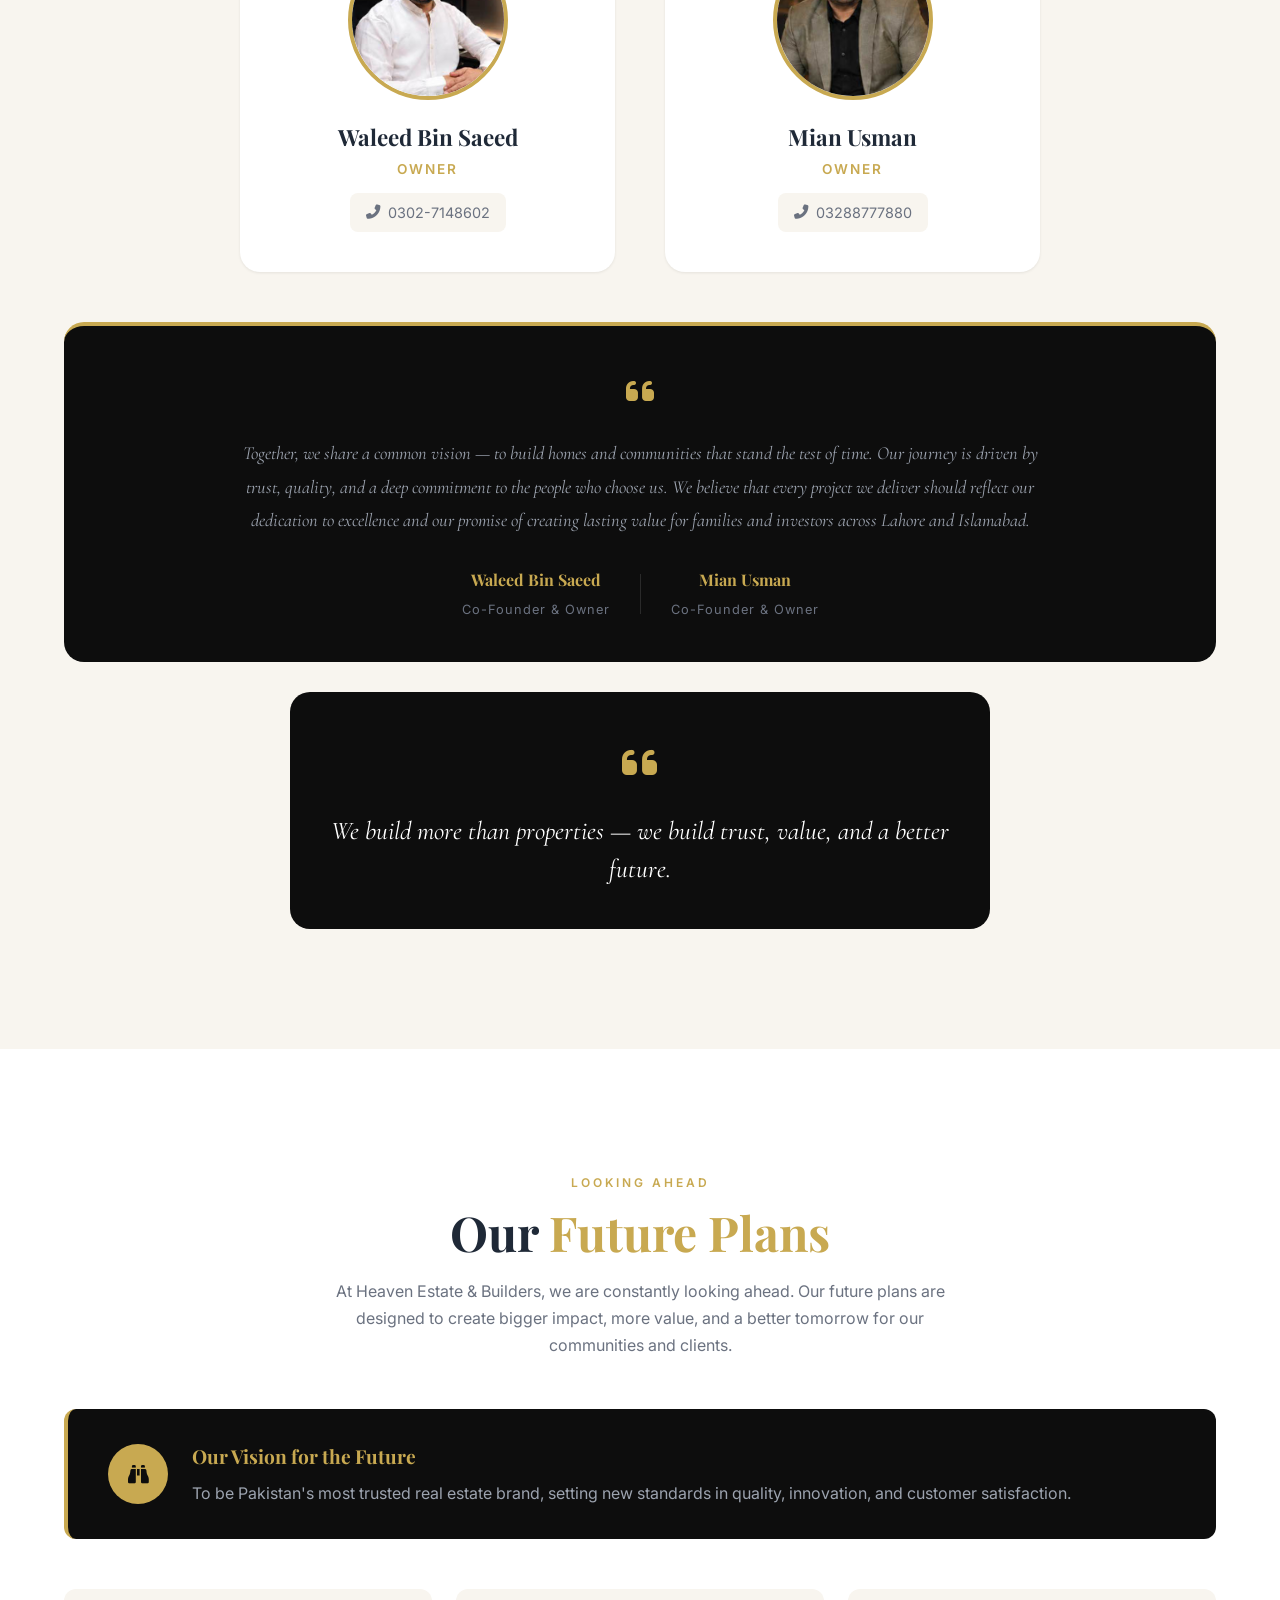
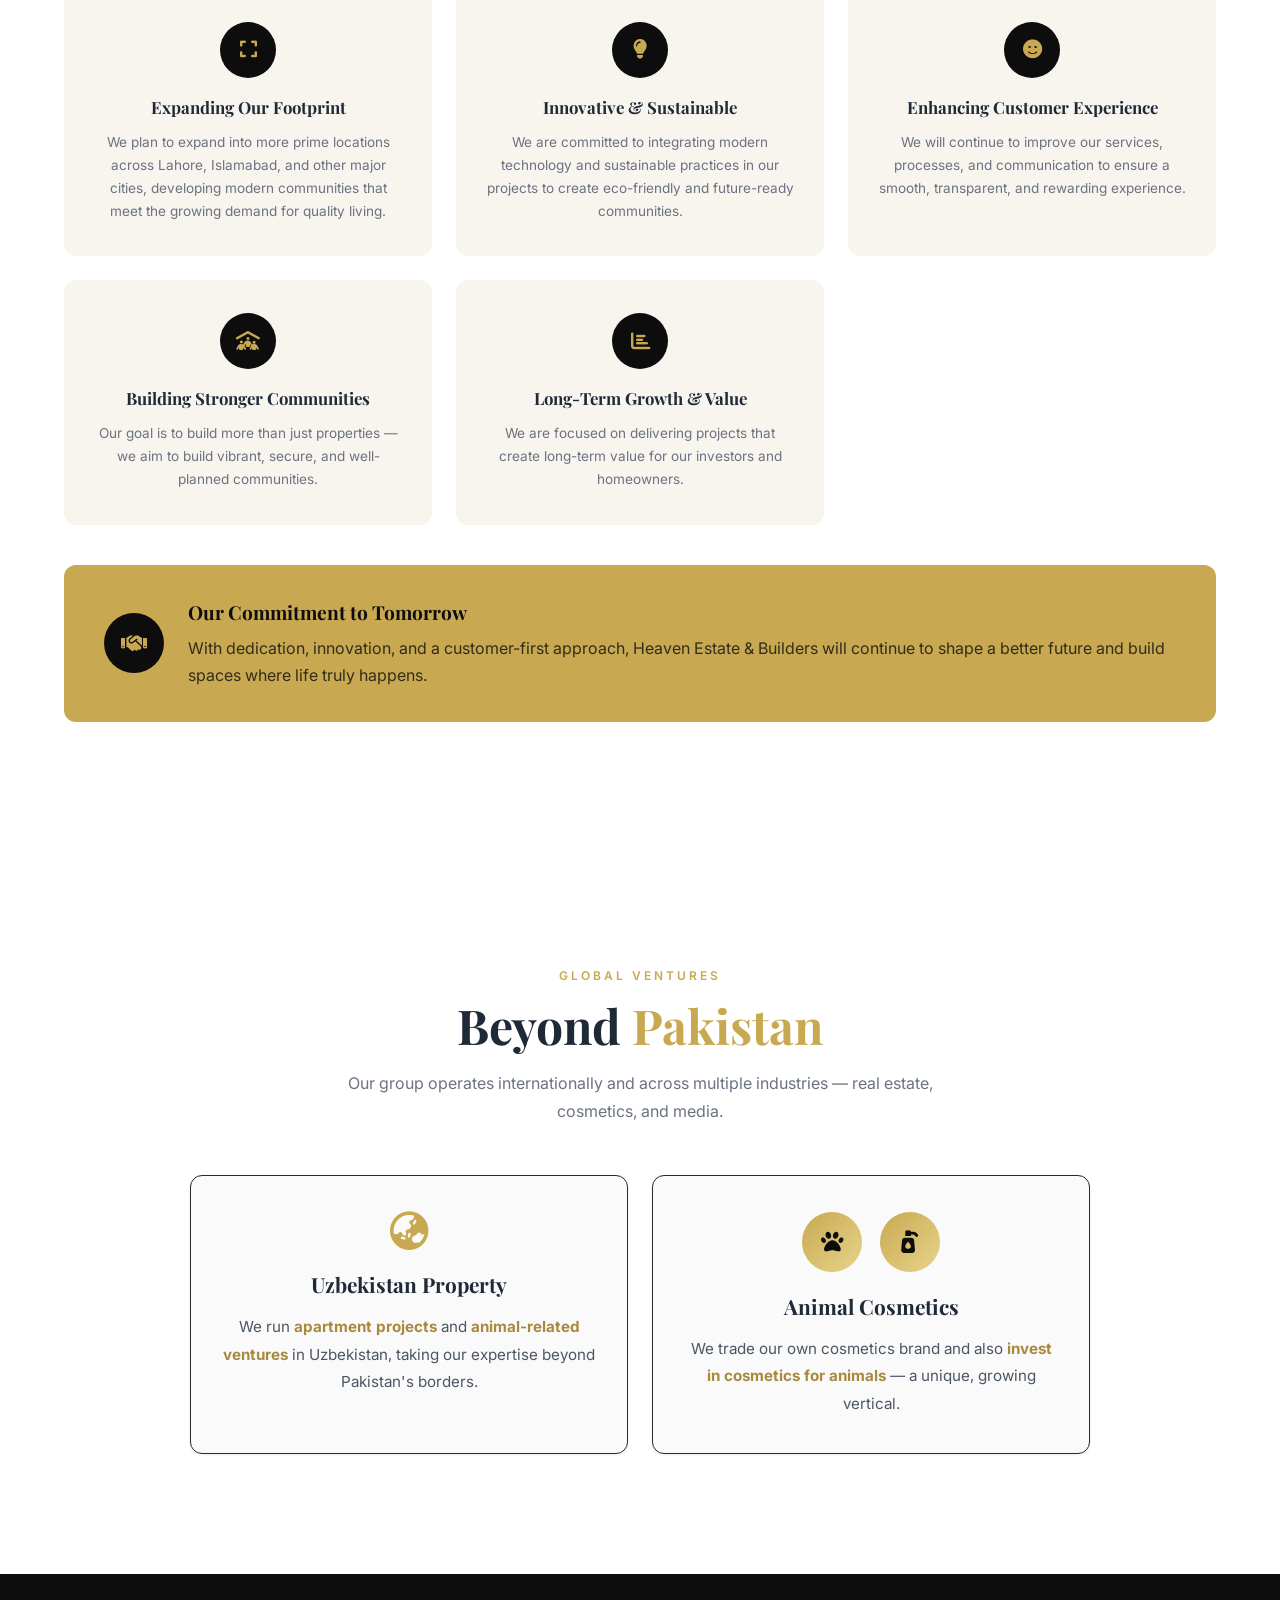
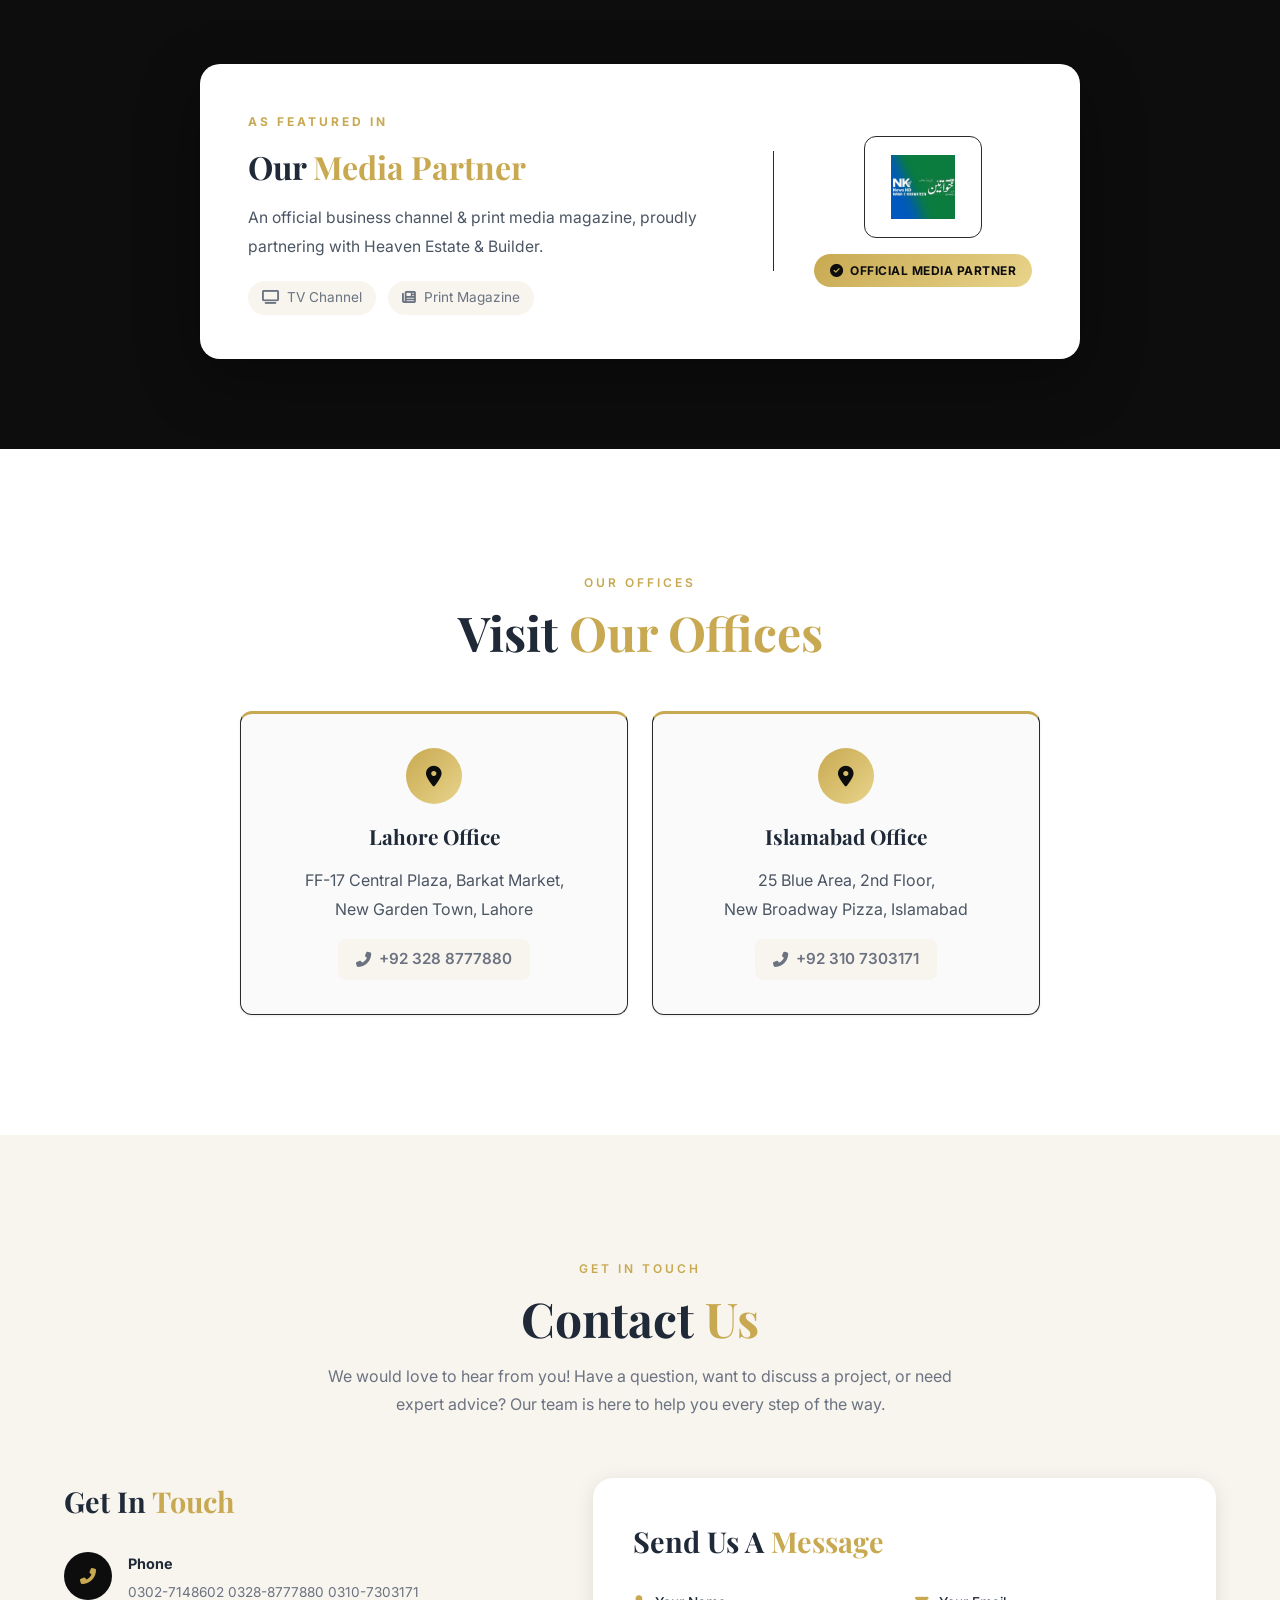
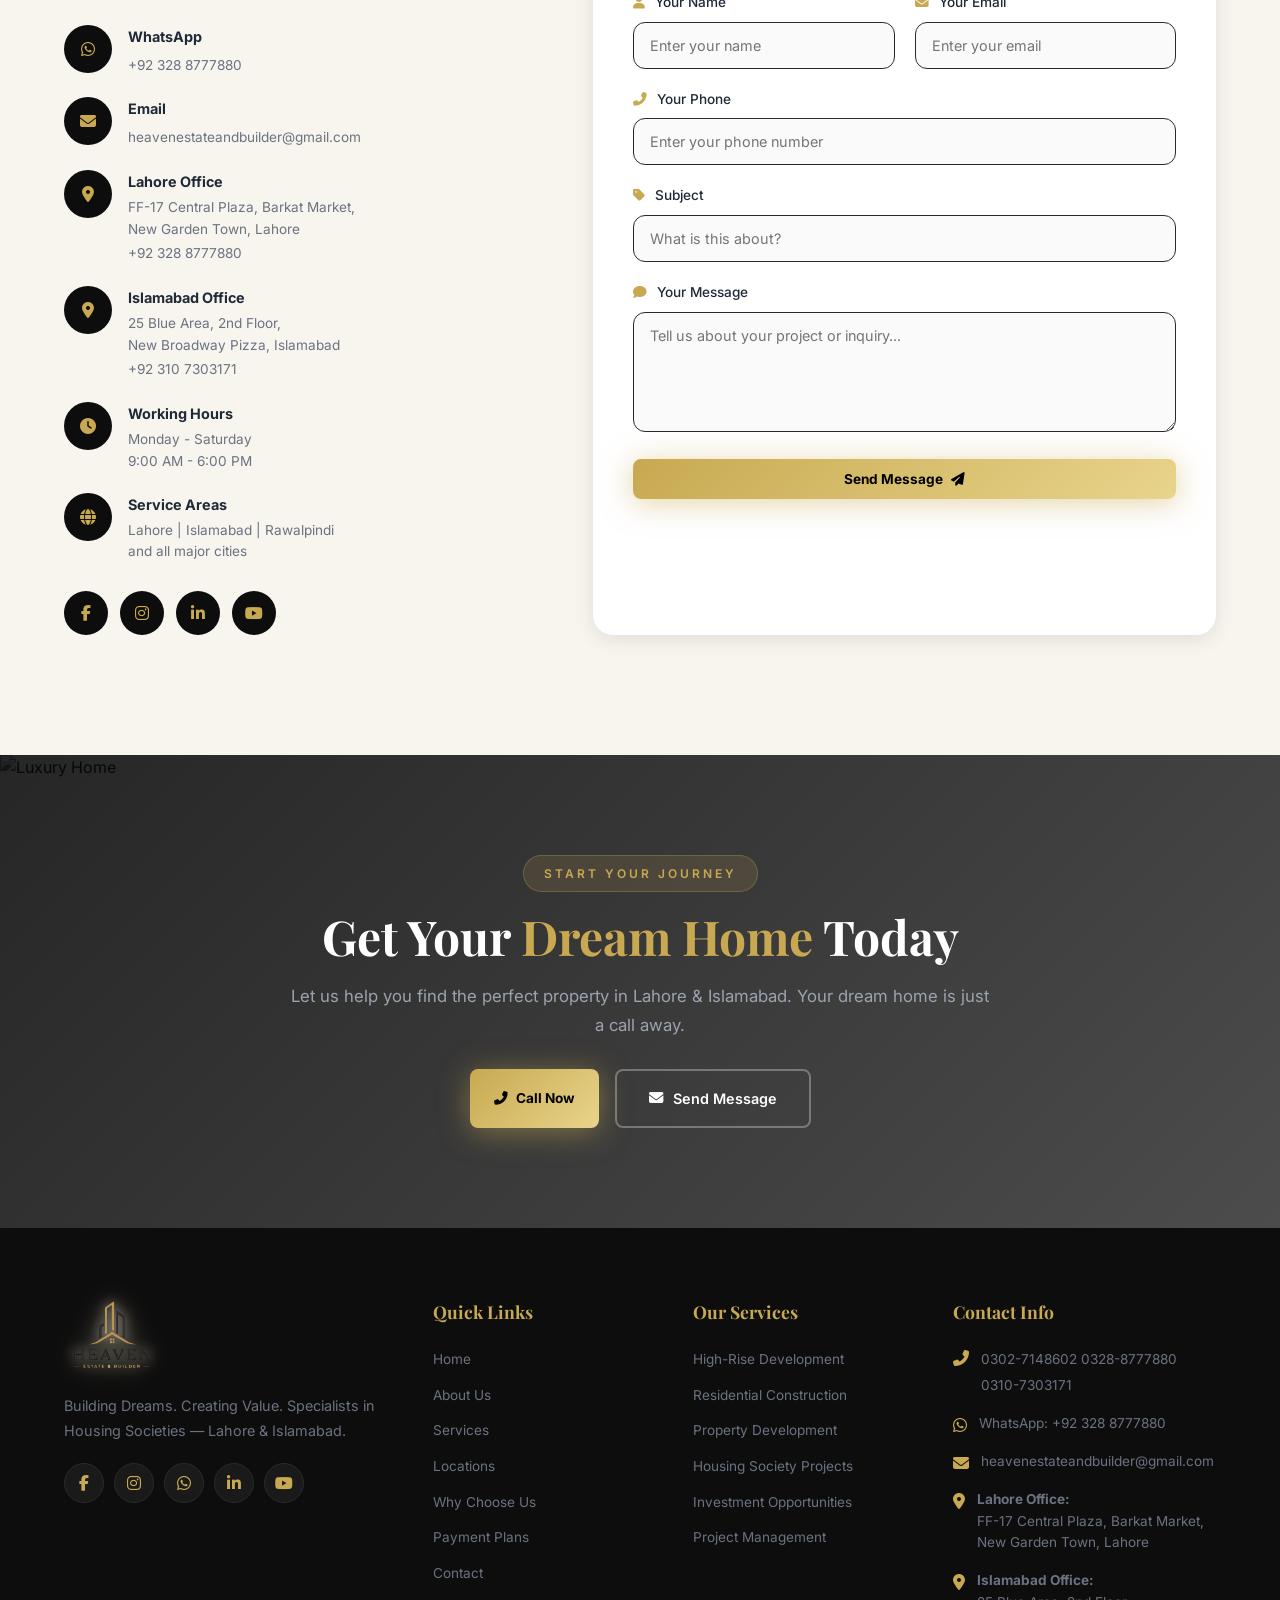
==== commit 068a8053: "Use uploaded NK News logo image in Media Partner section" ====
--- a/index.html
+++ b/index.html
@@ -727,10 +727,7 @@
                 <div class="mp-divider"></div>
                 <div class="mp-right">
                     <div class="mp-logo-box">
-                        <div class="nk-logo">
-                            <span class="nk-mark">NK</span>
-                            <span class="nk-word">NEWS</span>
-                        </div>
+                        <img src="images/nk-news.jpeg" alt="NK News" class="mp-logo">
                     </div>
                     <span class="mp-badge"><i class="fas fa-circle-check"></i> Official Media Partner</span>
                 </div>
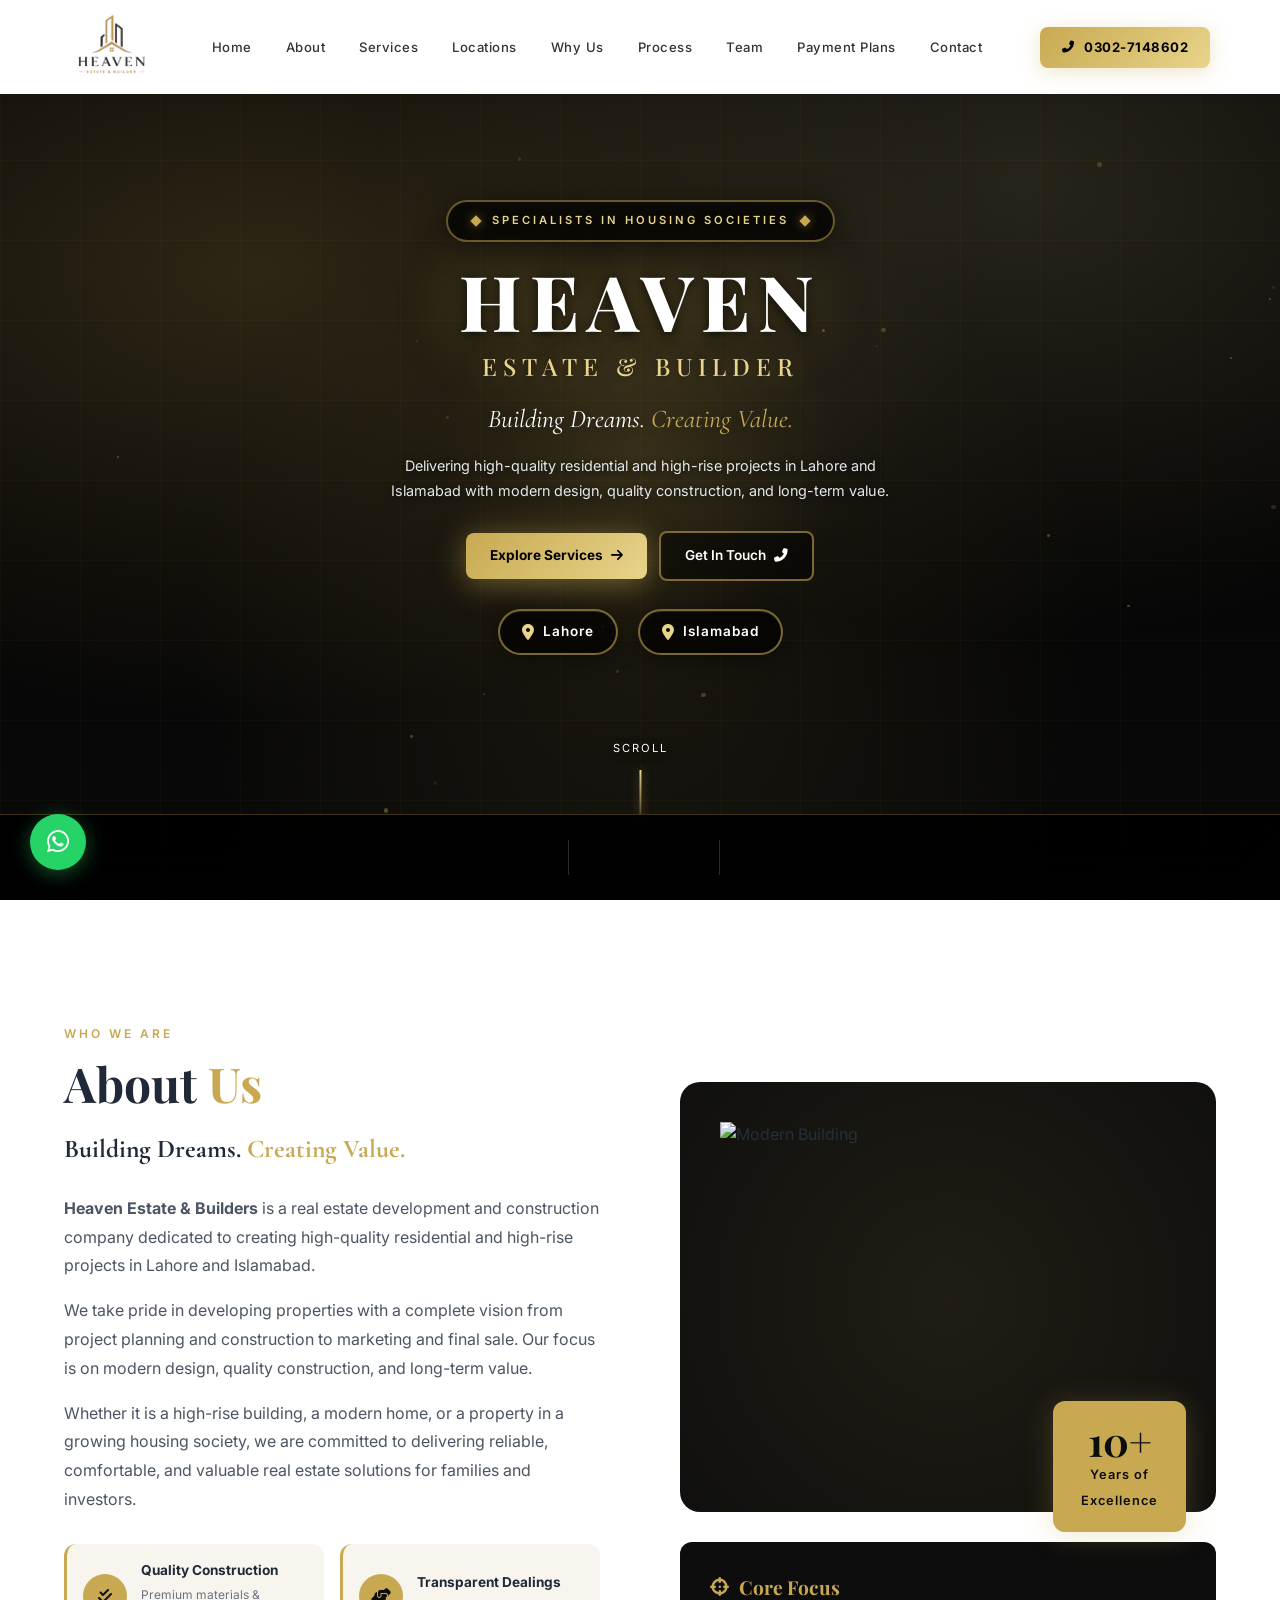
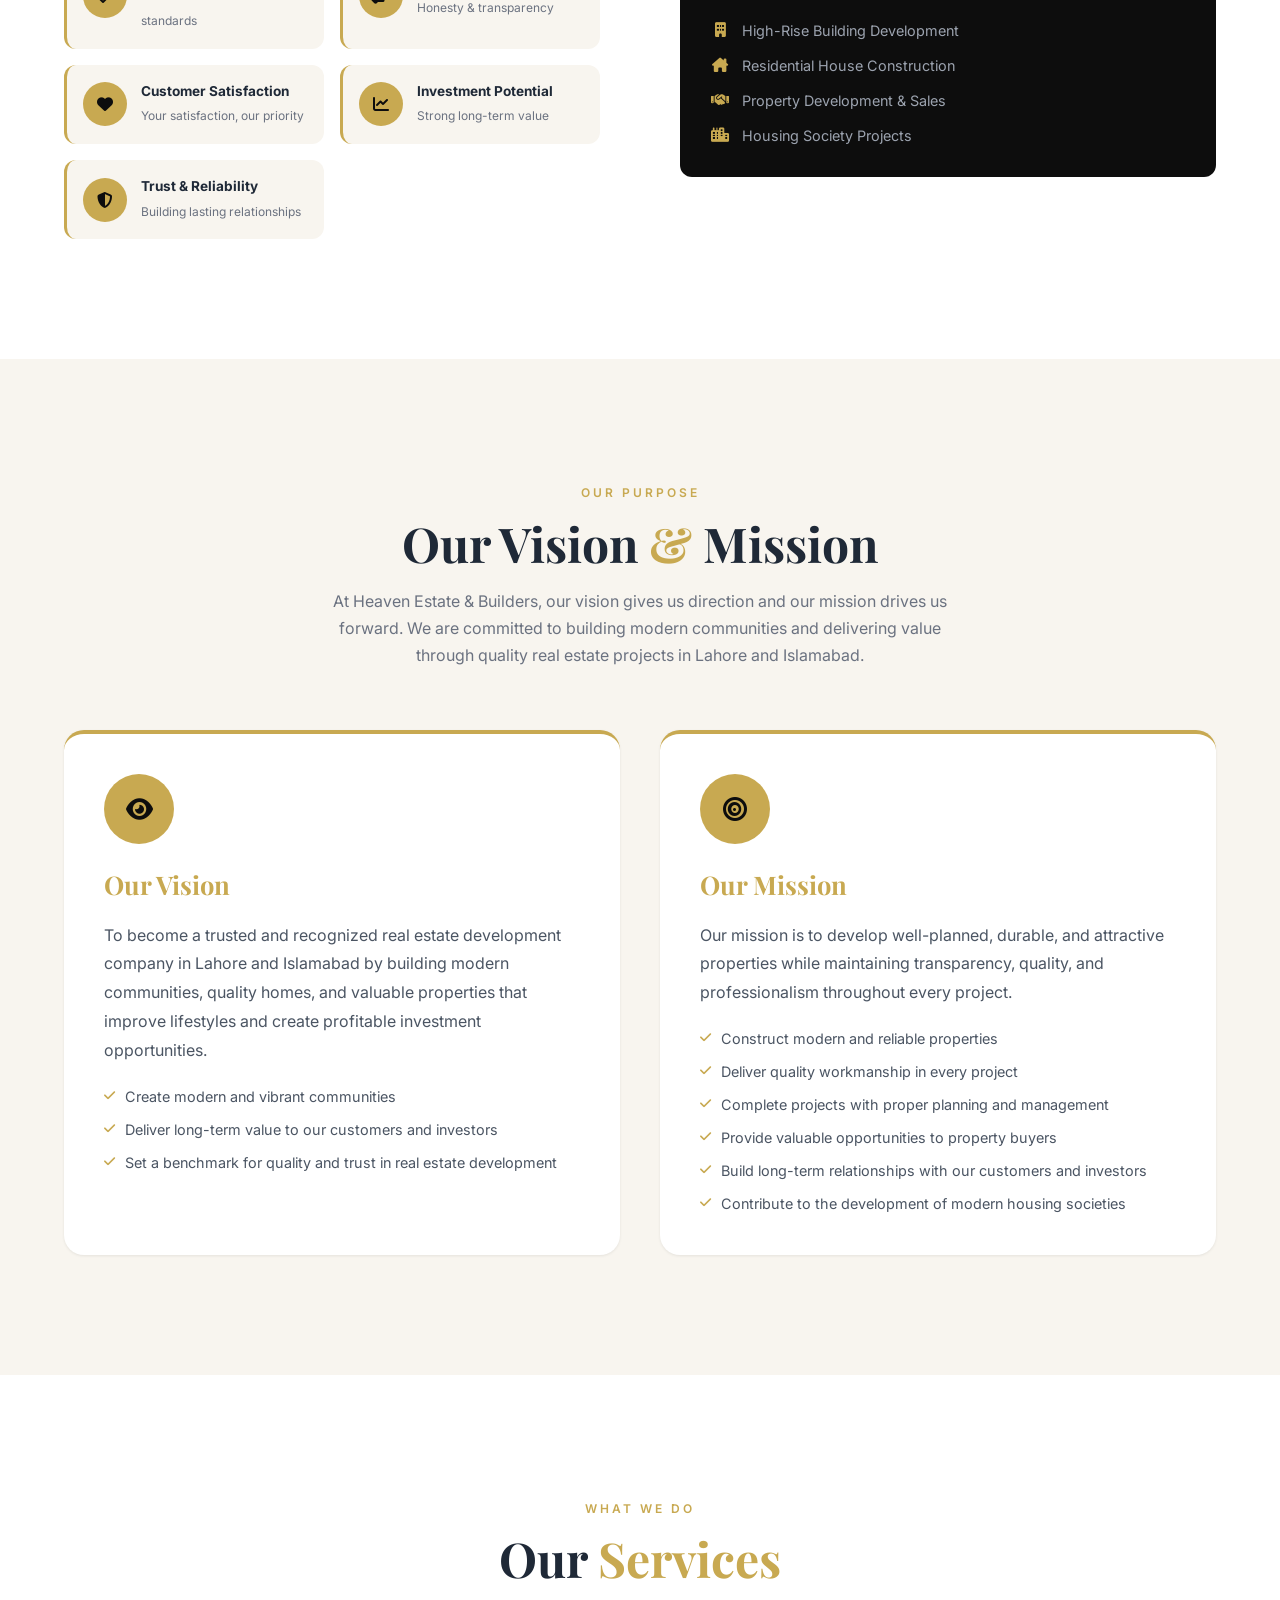
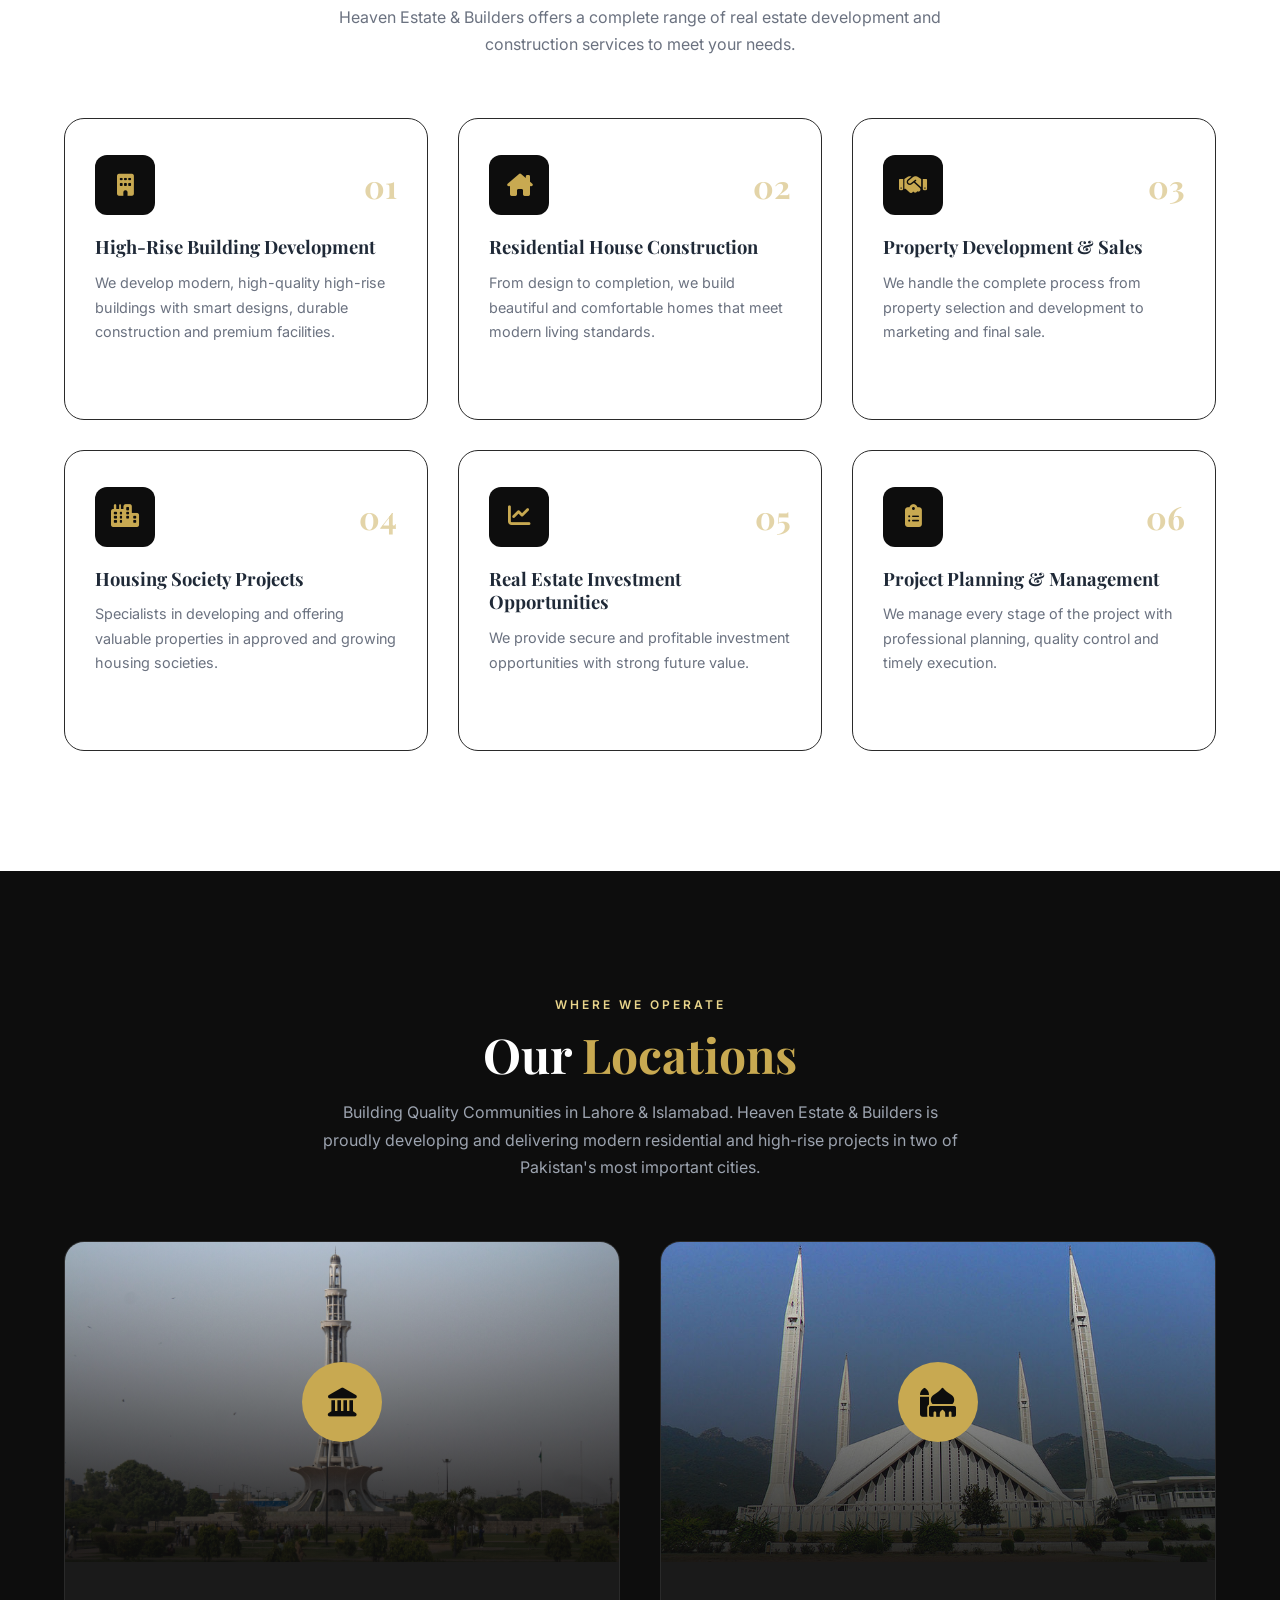
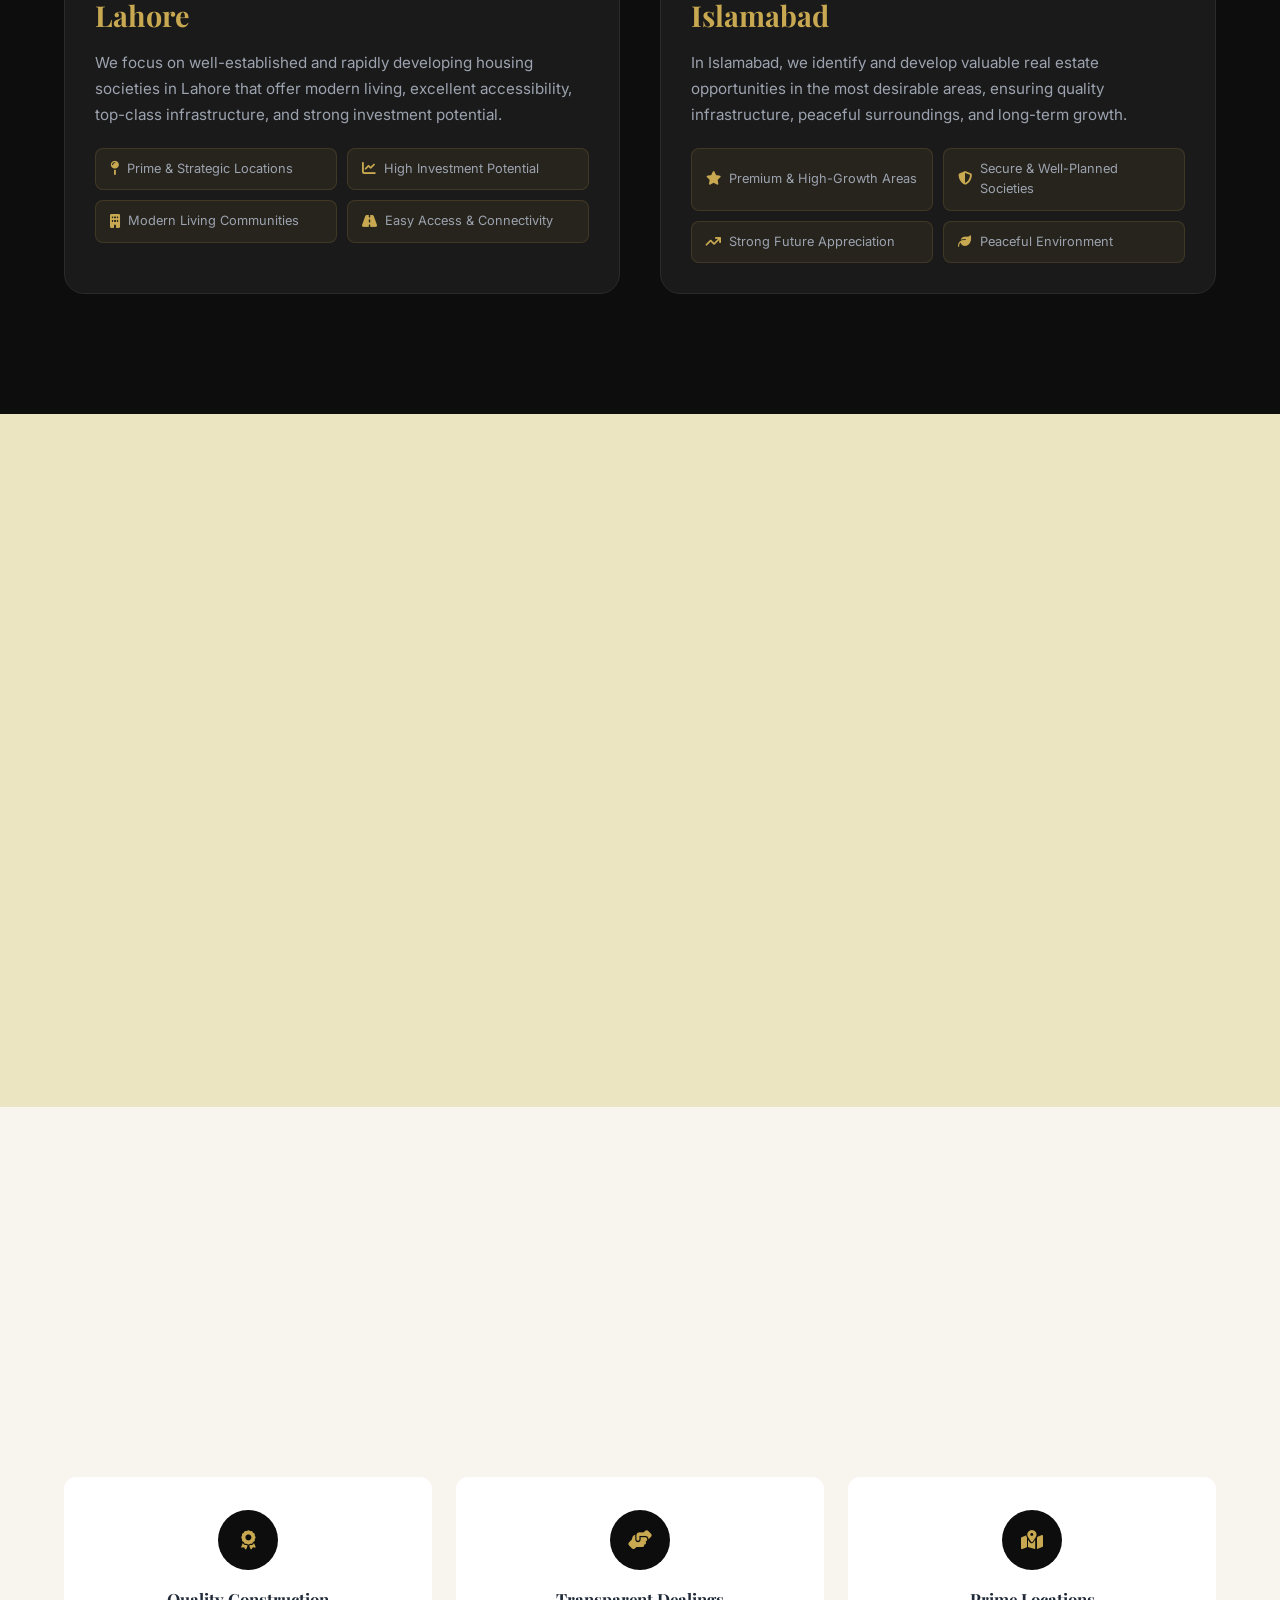
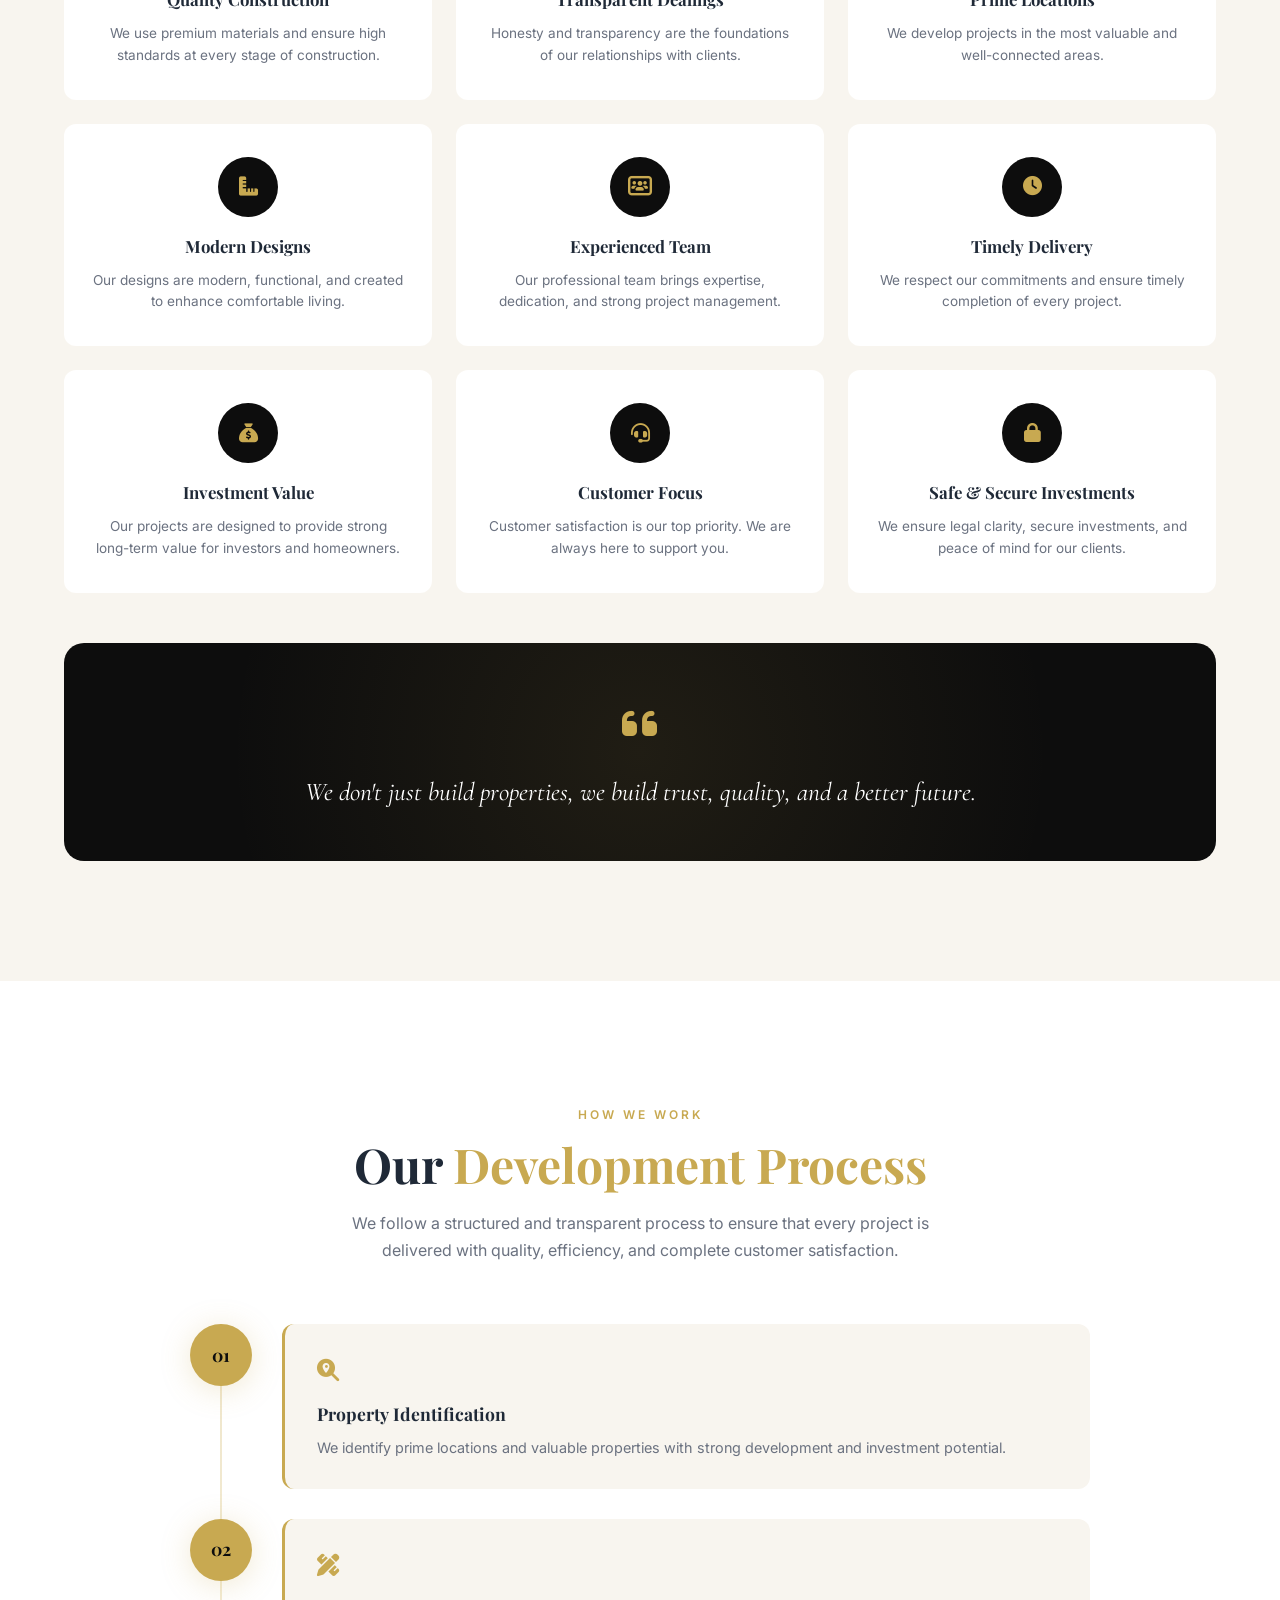
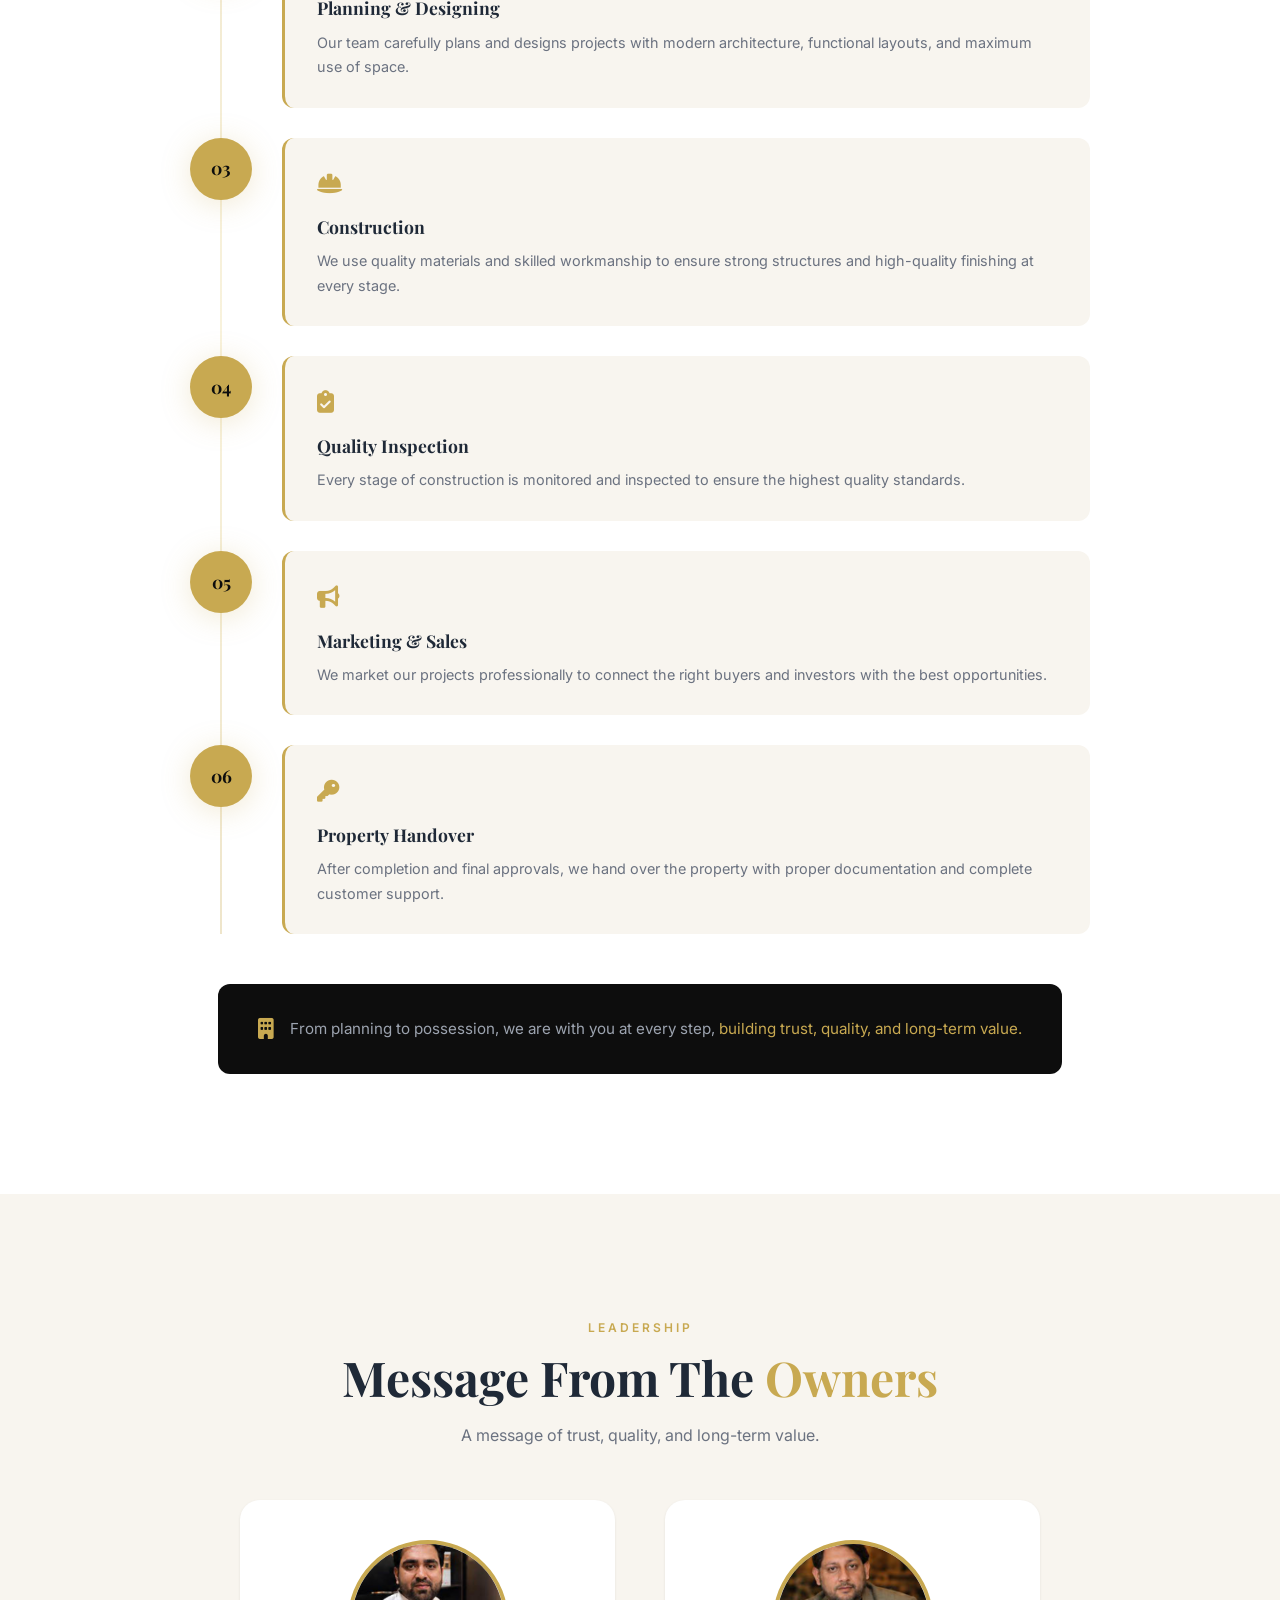
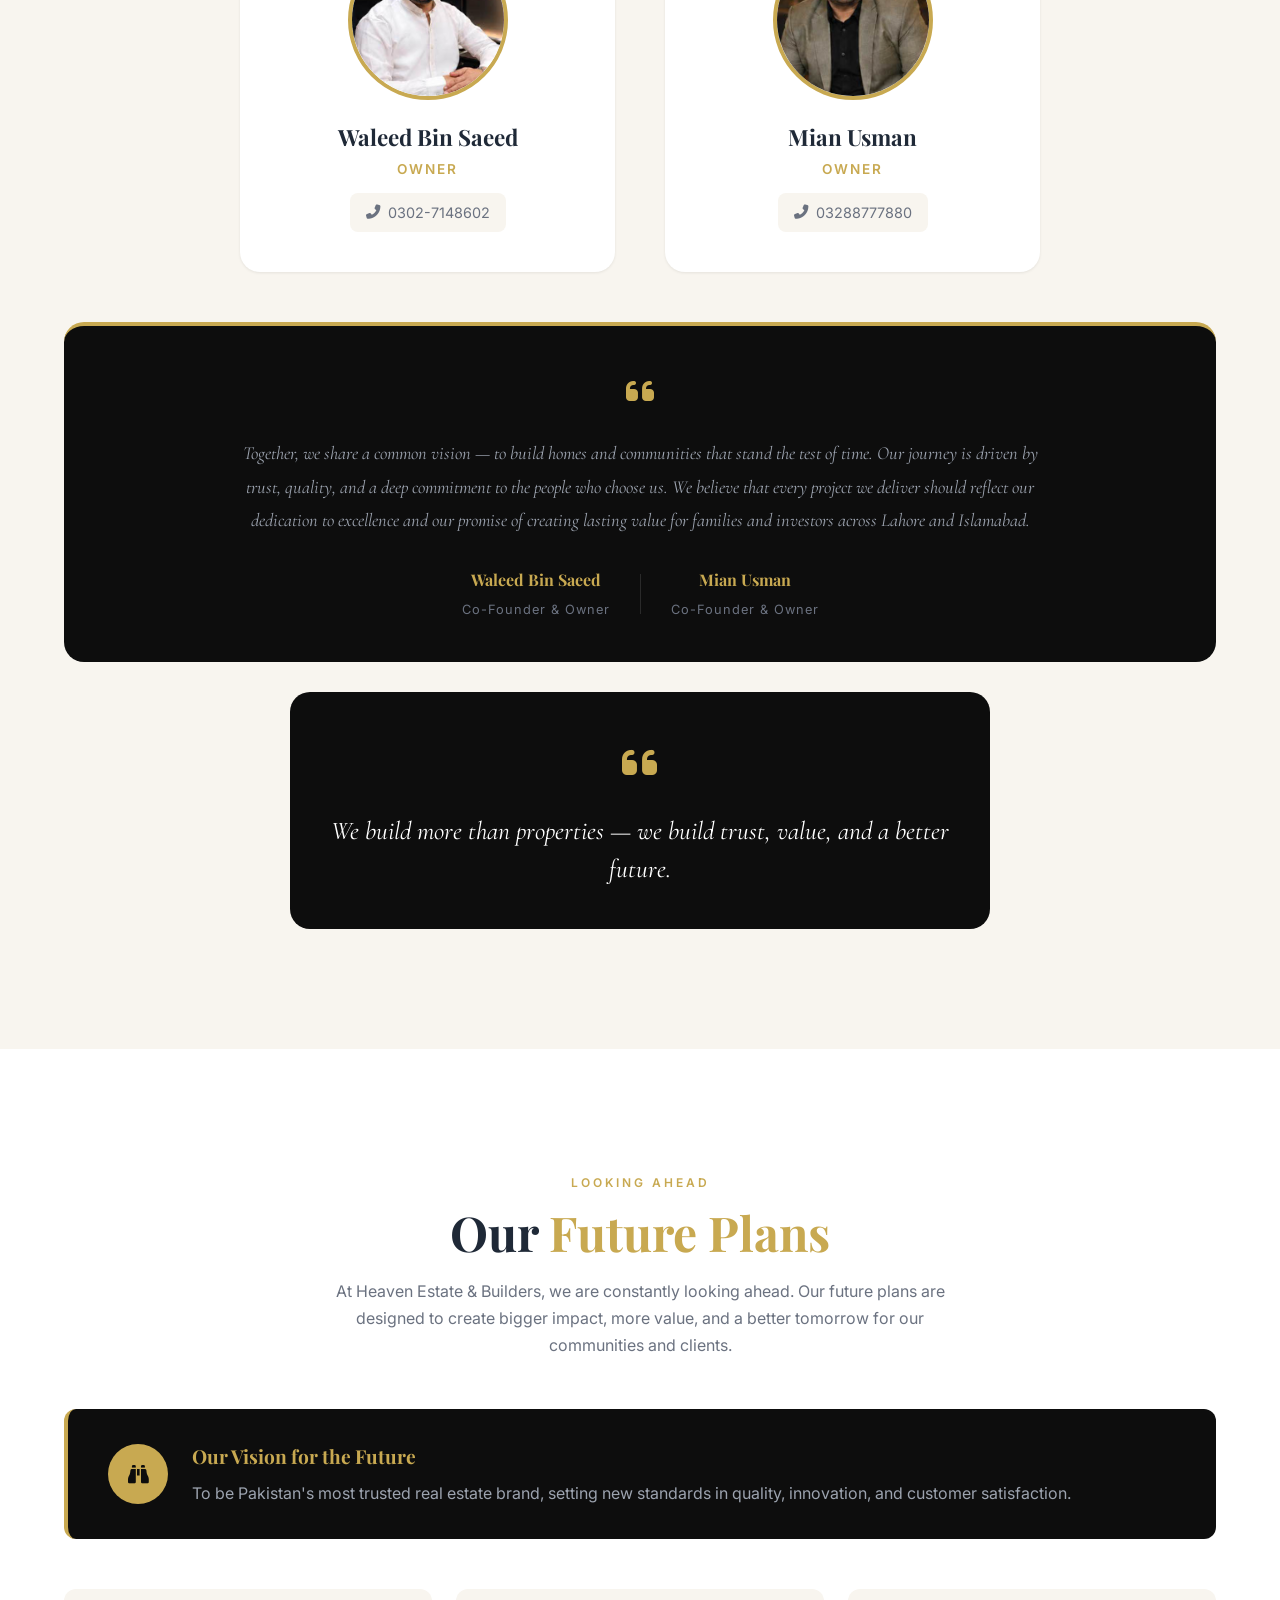
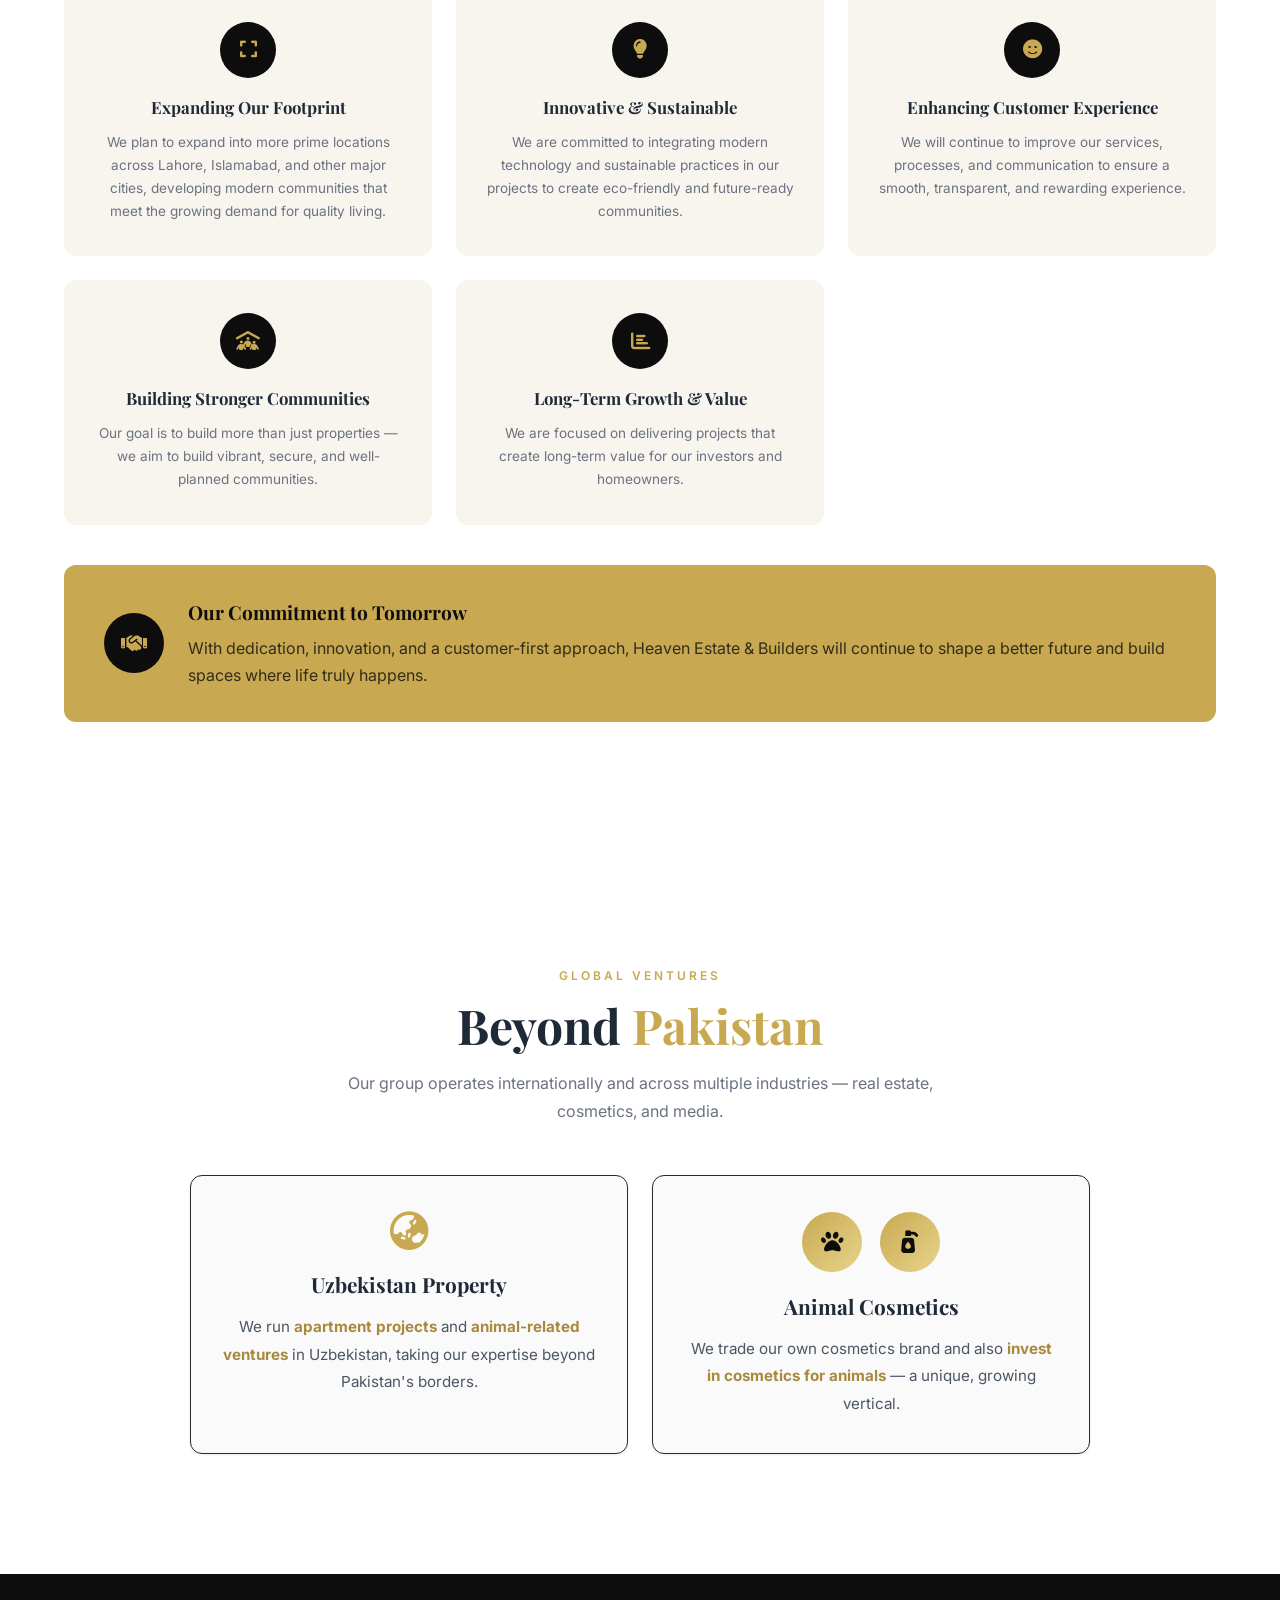
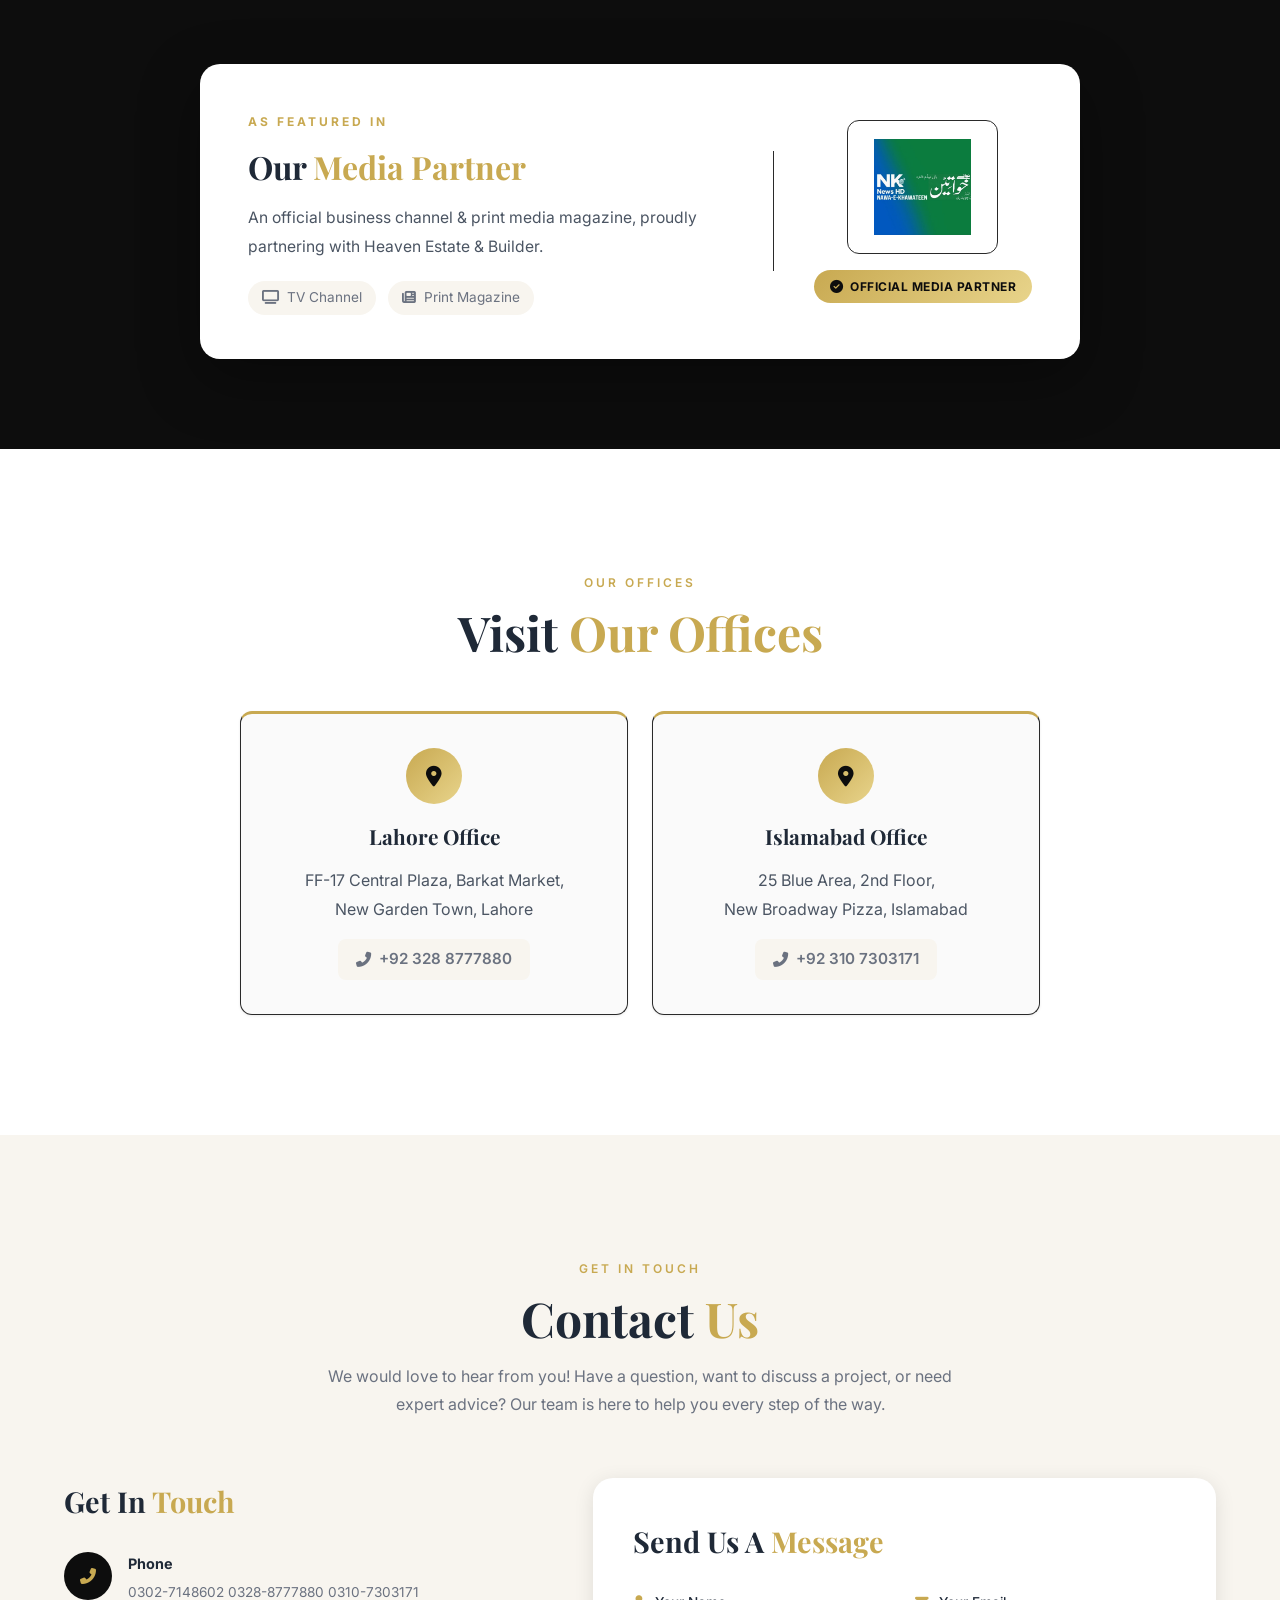
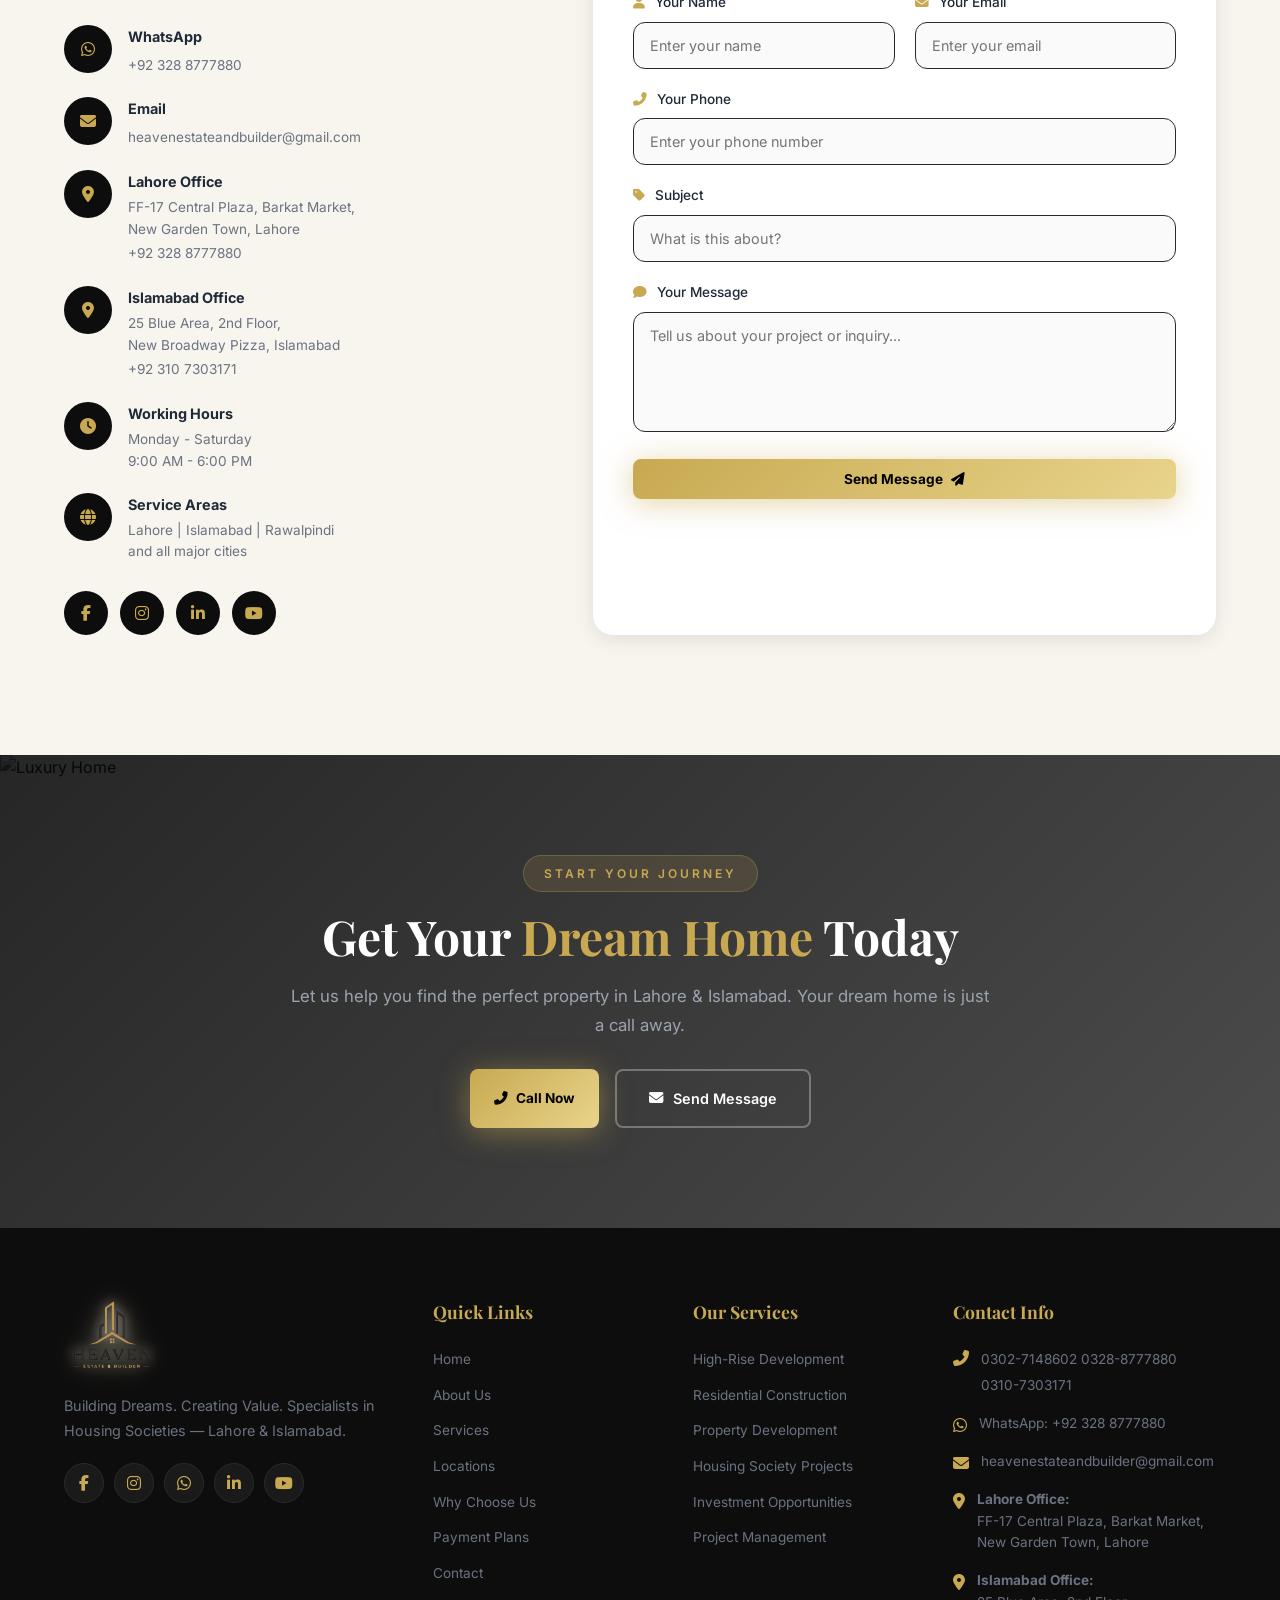
==== commit 86f07fab: "Investment Potential icon -> fa-chart-line (clear investment icon)" ====
--- a/index.html
+++ b/index.html
@@ -193,7 +193,7 @@
                             </div>
                         </div>
                         <div class="value-item">
-                            <div class="value-icon"><i class="fas fa-trending-up"></i></div>
+                            <div class="value-icon"><i class="fas fa-chart-line"></i></div>
                             <div class="value-content">
                                 <strong>Investment Potential</strong>
                                 <span>Strong long-term value</span>
--- a/css/style.css
+++ b/css/style.css
@@ -2352,7 +2352,7 @@
 .mp-divider { width: 1px; height: 120px; background: var(--black-border); }
 .mp-right { display: flex; flex-direction: column; align-items: center; gap: 16px; }
 .mp-logo-box { background: #fff; border: 1px solid var(--black-border); border-radius: 12px; padding: 18px 26px; display: flex; align-items: center; justify-content: center; }
-.mp-logo { height: 64px; width: auto; object-fit: contain; }
+.mp-logo { height: 96px; width: auto; object-fit: contain; }
 .mp-badge { display: inline-flex; align-items: center; gap: 7px; background: linear-gradient(135deg, var(--gold) 0%, var(--gold-light) 100%); color: var(--black); font-size: 0.75rem; font-weight: 700; letter-spacing: 0.5px; text-transform: uppercase; padding: 7px 16px; border-radius: 30px; }
 .mp-badge i { font-size: 0.82rem; }
 .mp-tags { display: flex; gap: 12px; flex-wrap: wrap; }
@@ -2566,7 +2566,7 @@
     .hero-content { padding-top: 100px; }
     .mp-card { padding: 28px 18px; }
     .mp-heading { font-size: 1.6rem; }
-    .mp-logo { height: 52px; }
+    .mp-logo { height: 70px; }
     .vh-logo-img { height: 56px; }
     .office-card { padding: 26px 20px; }
 
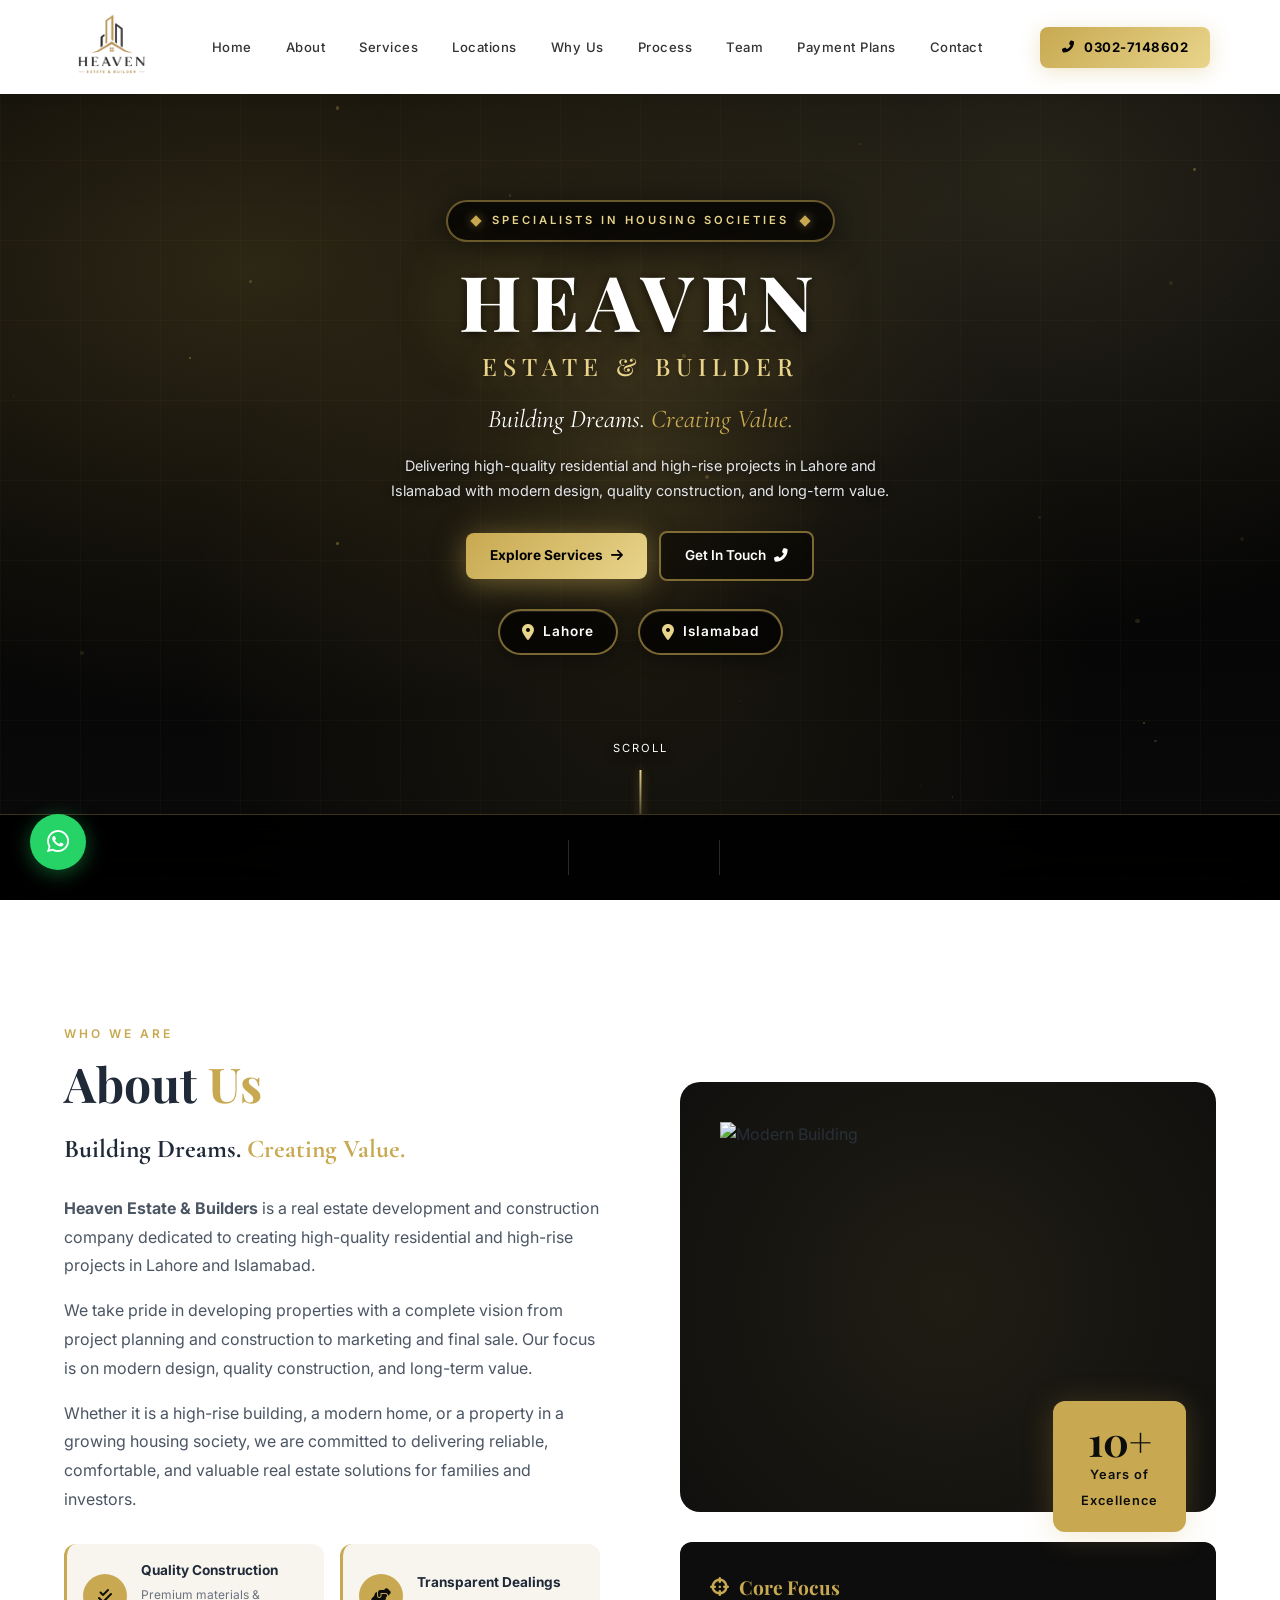
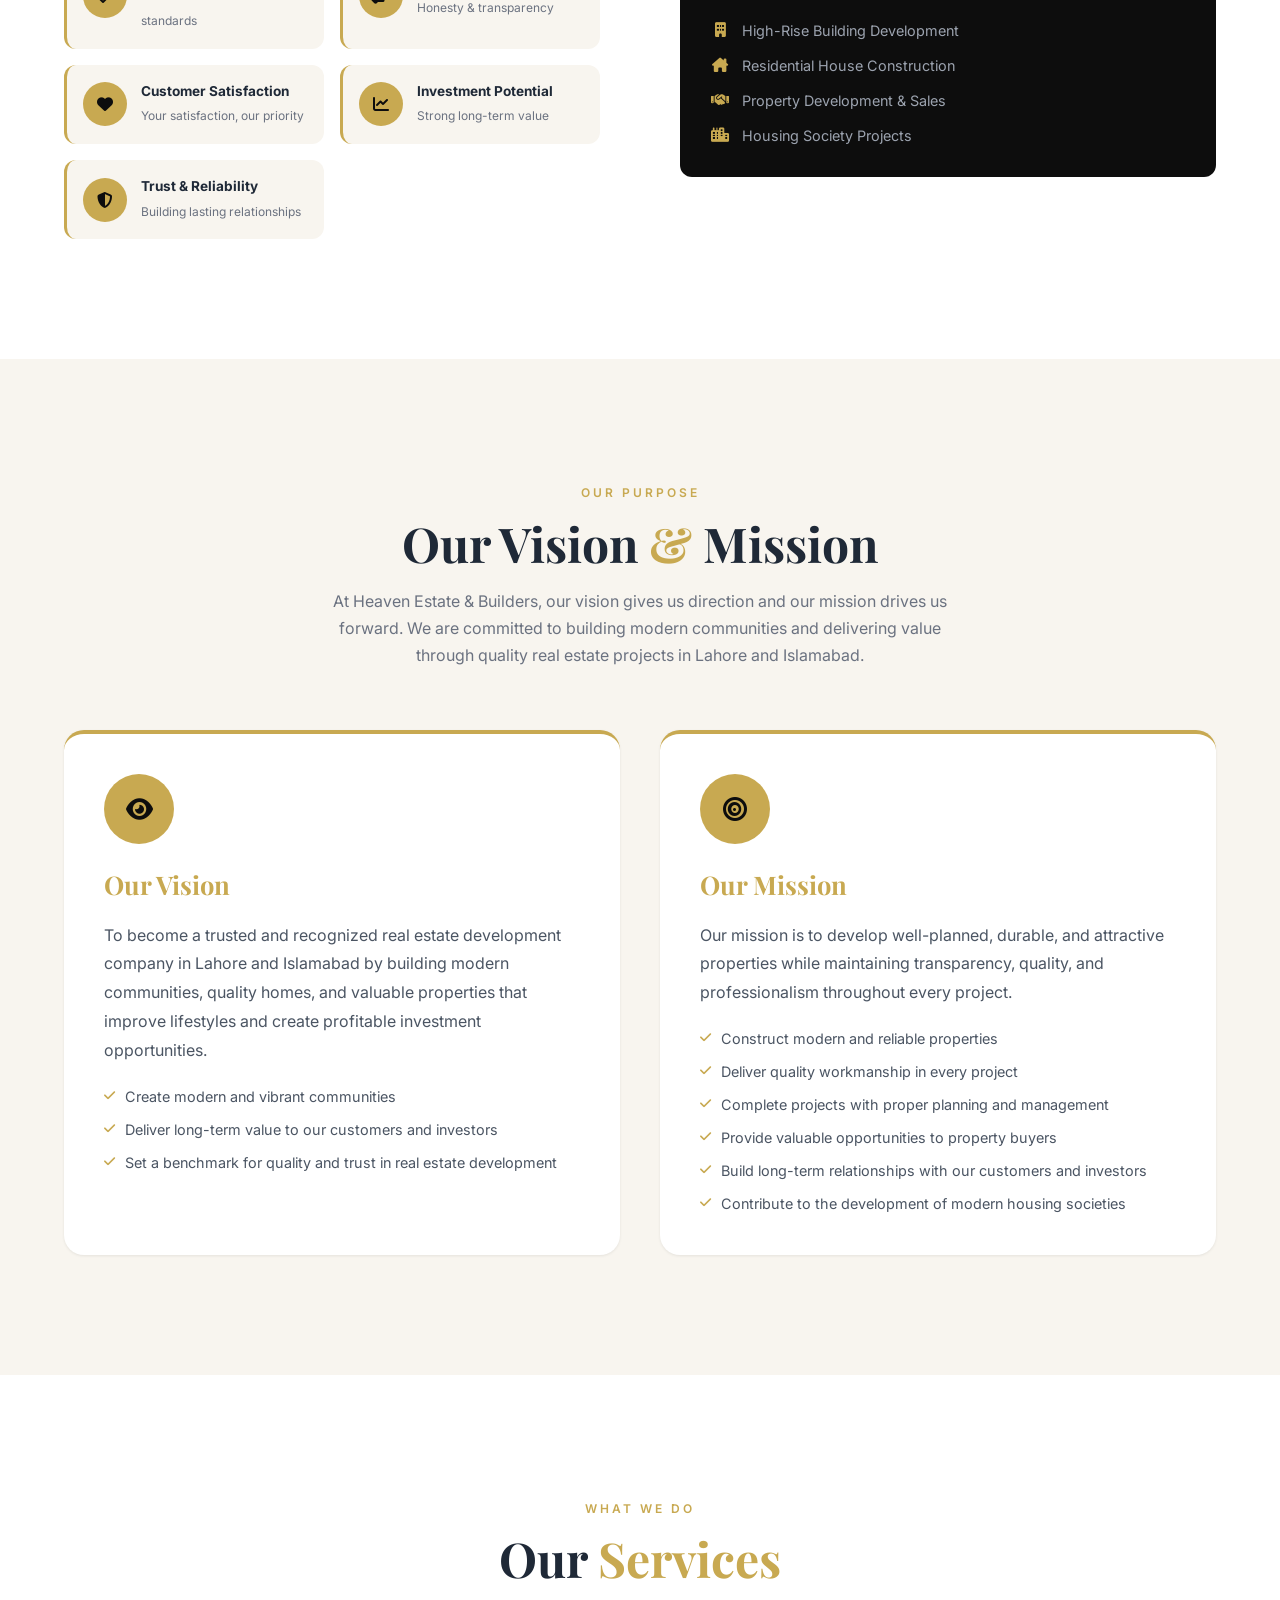
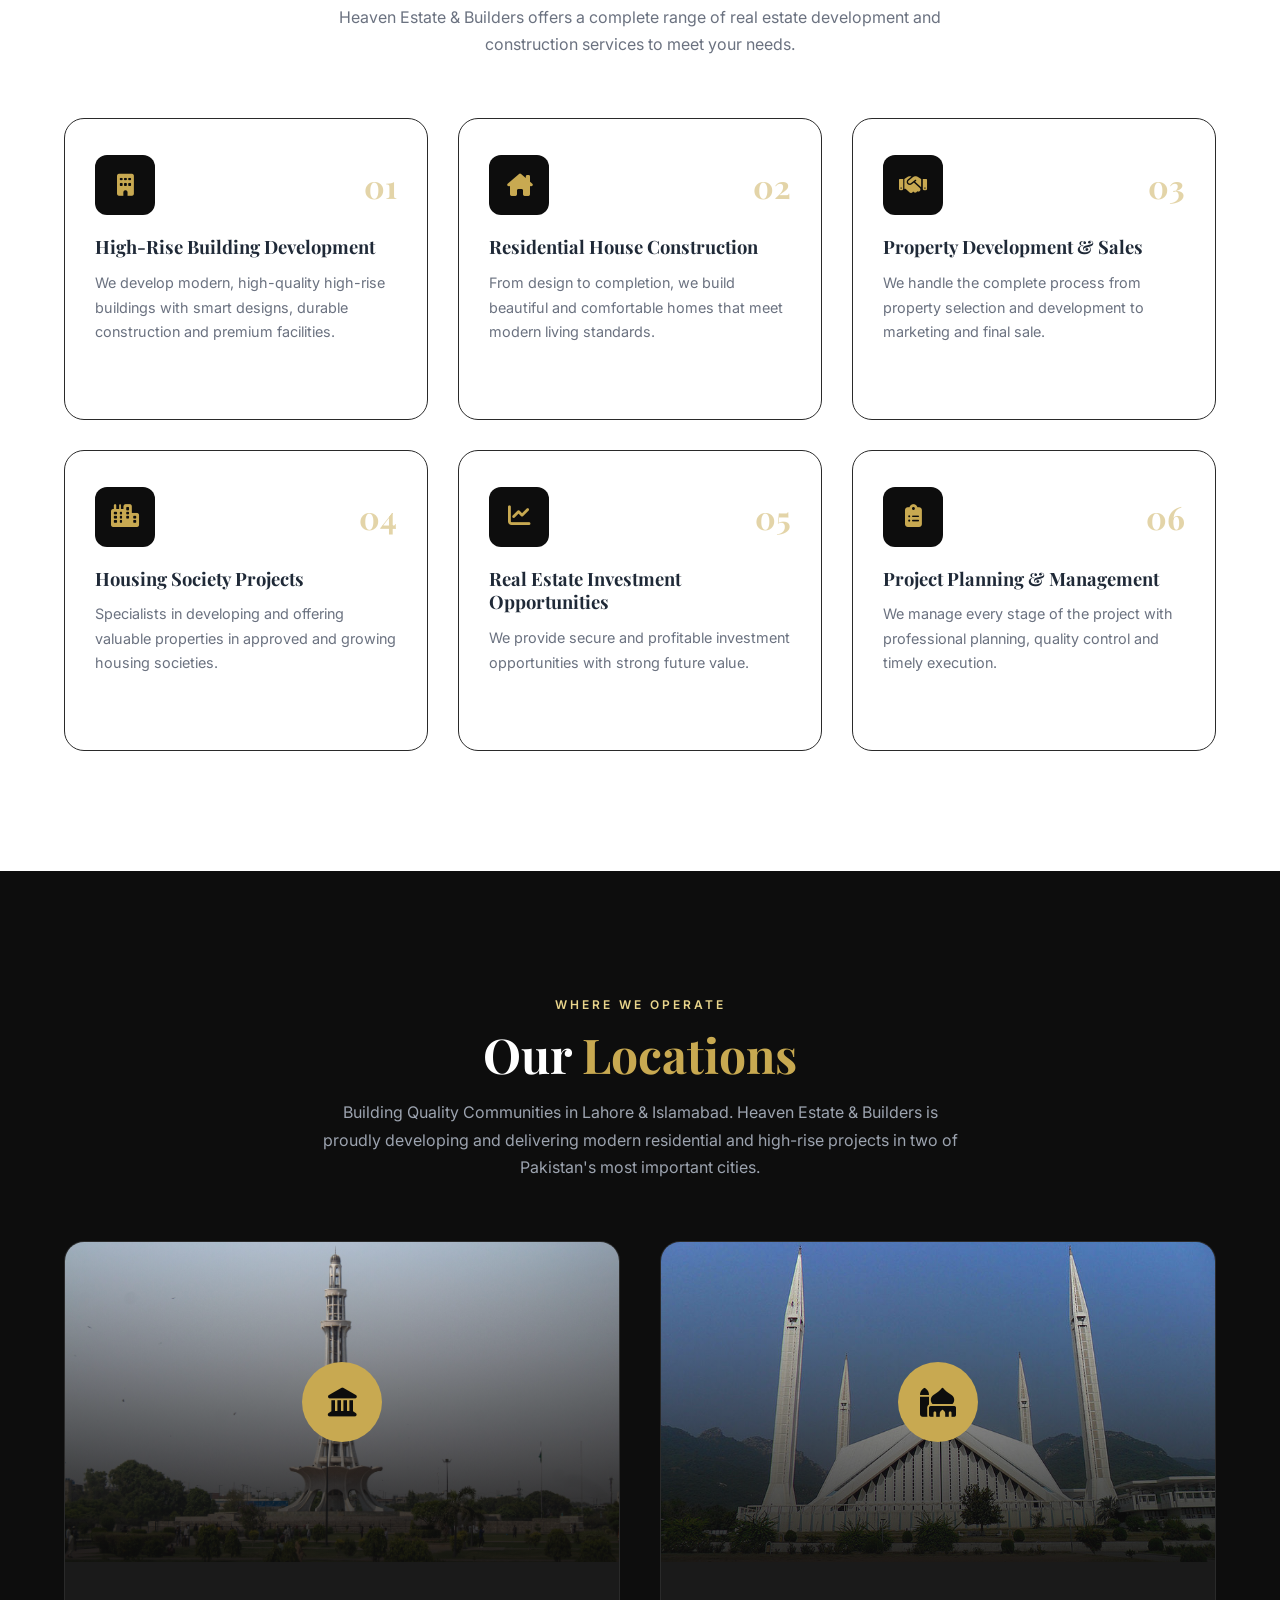
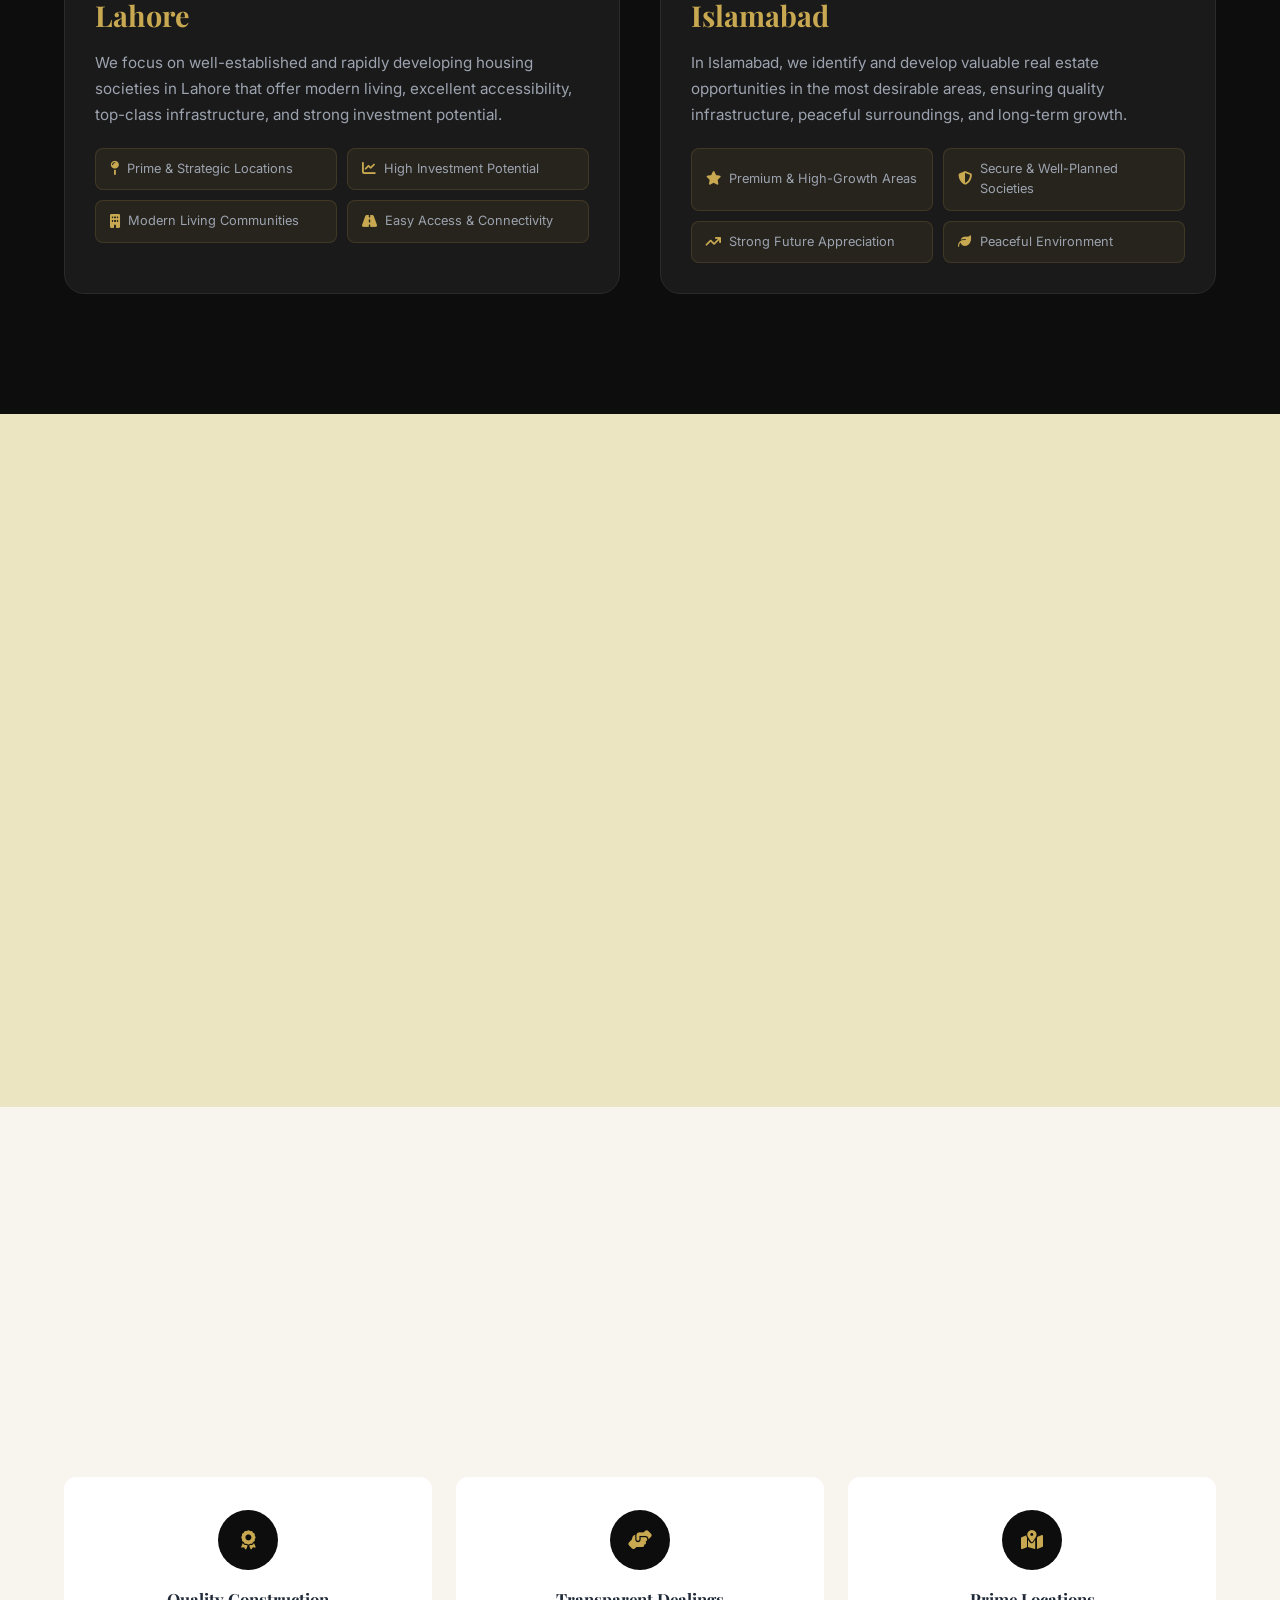
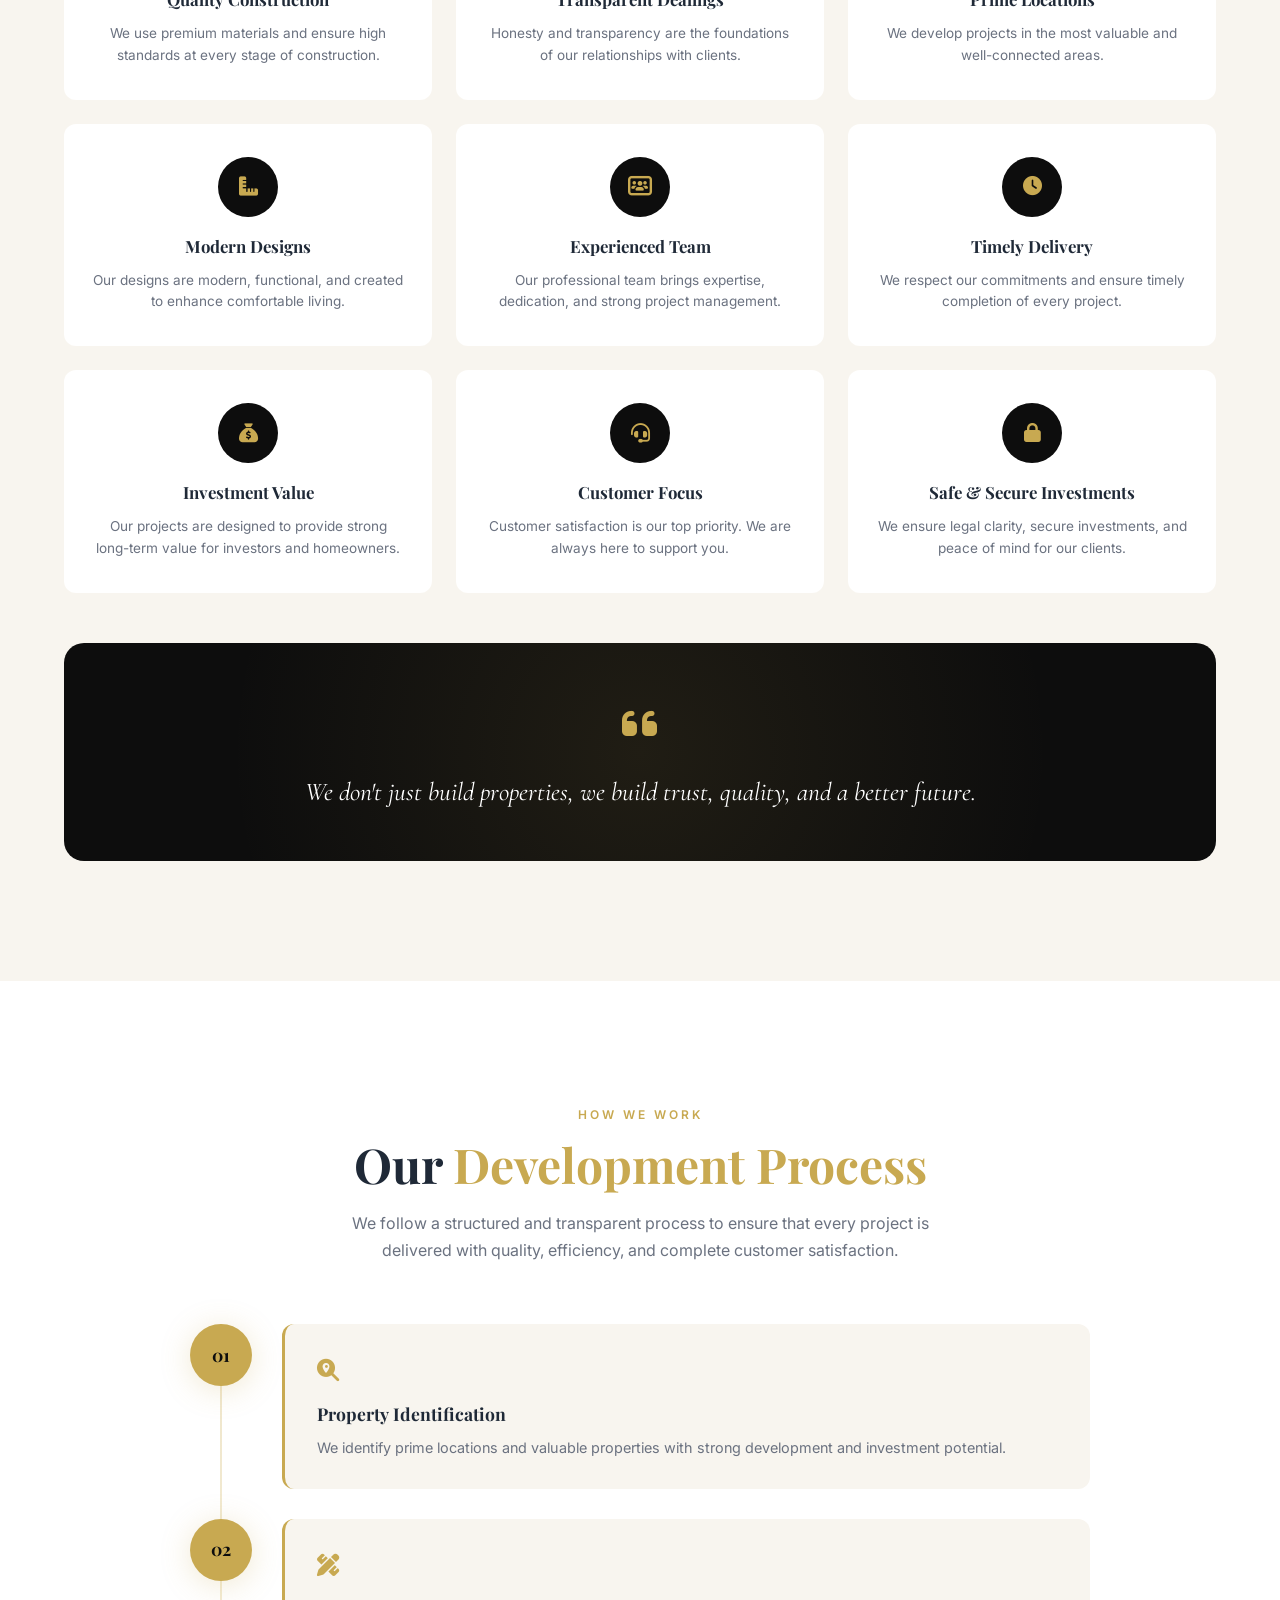
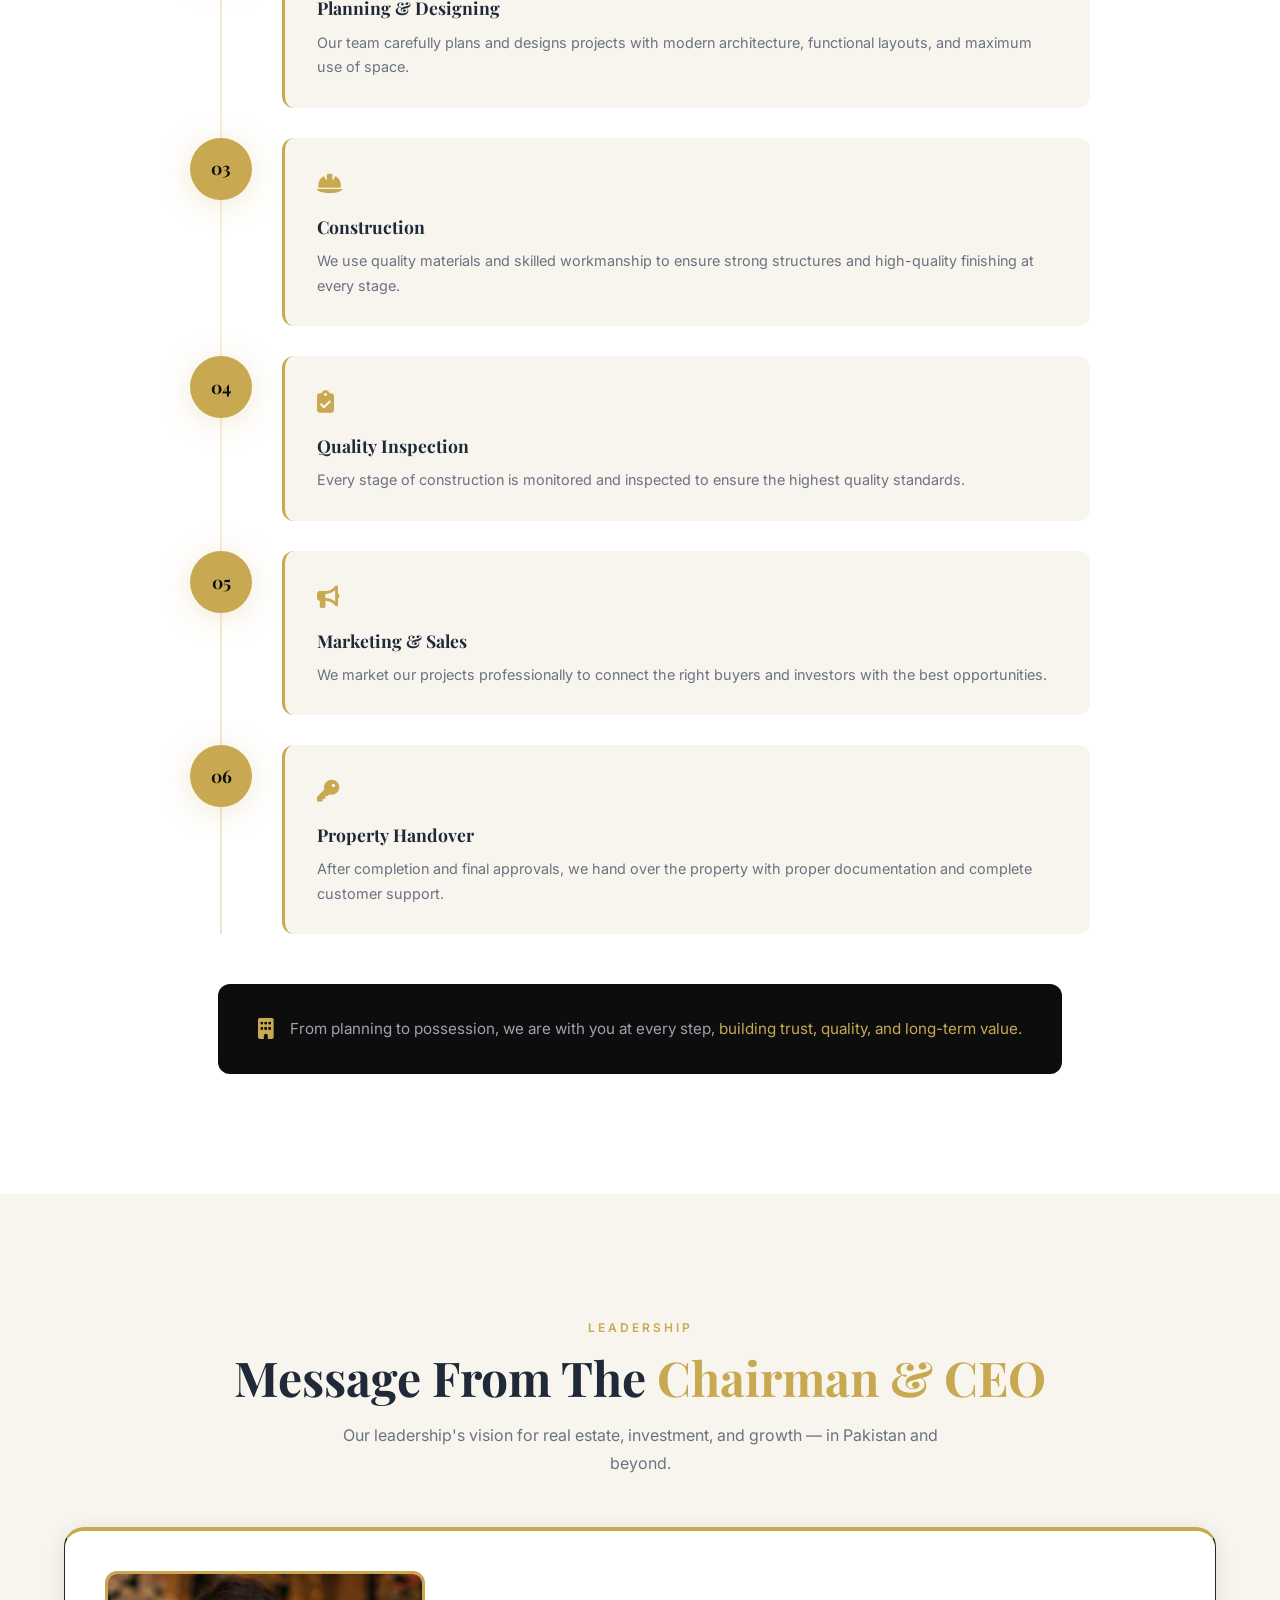
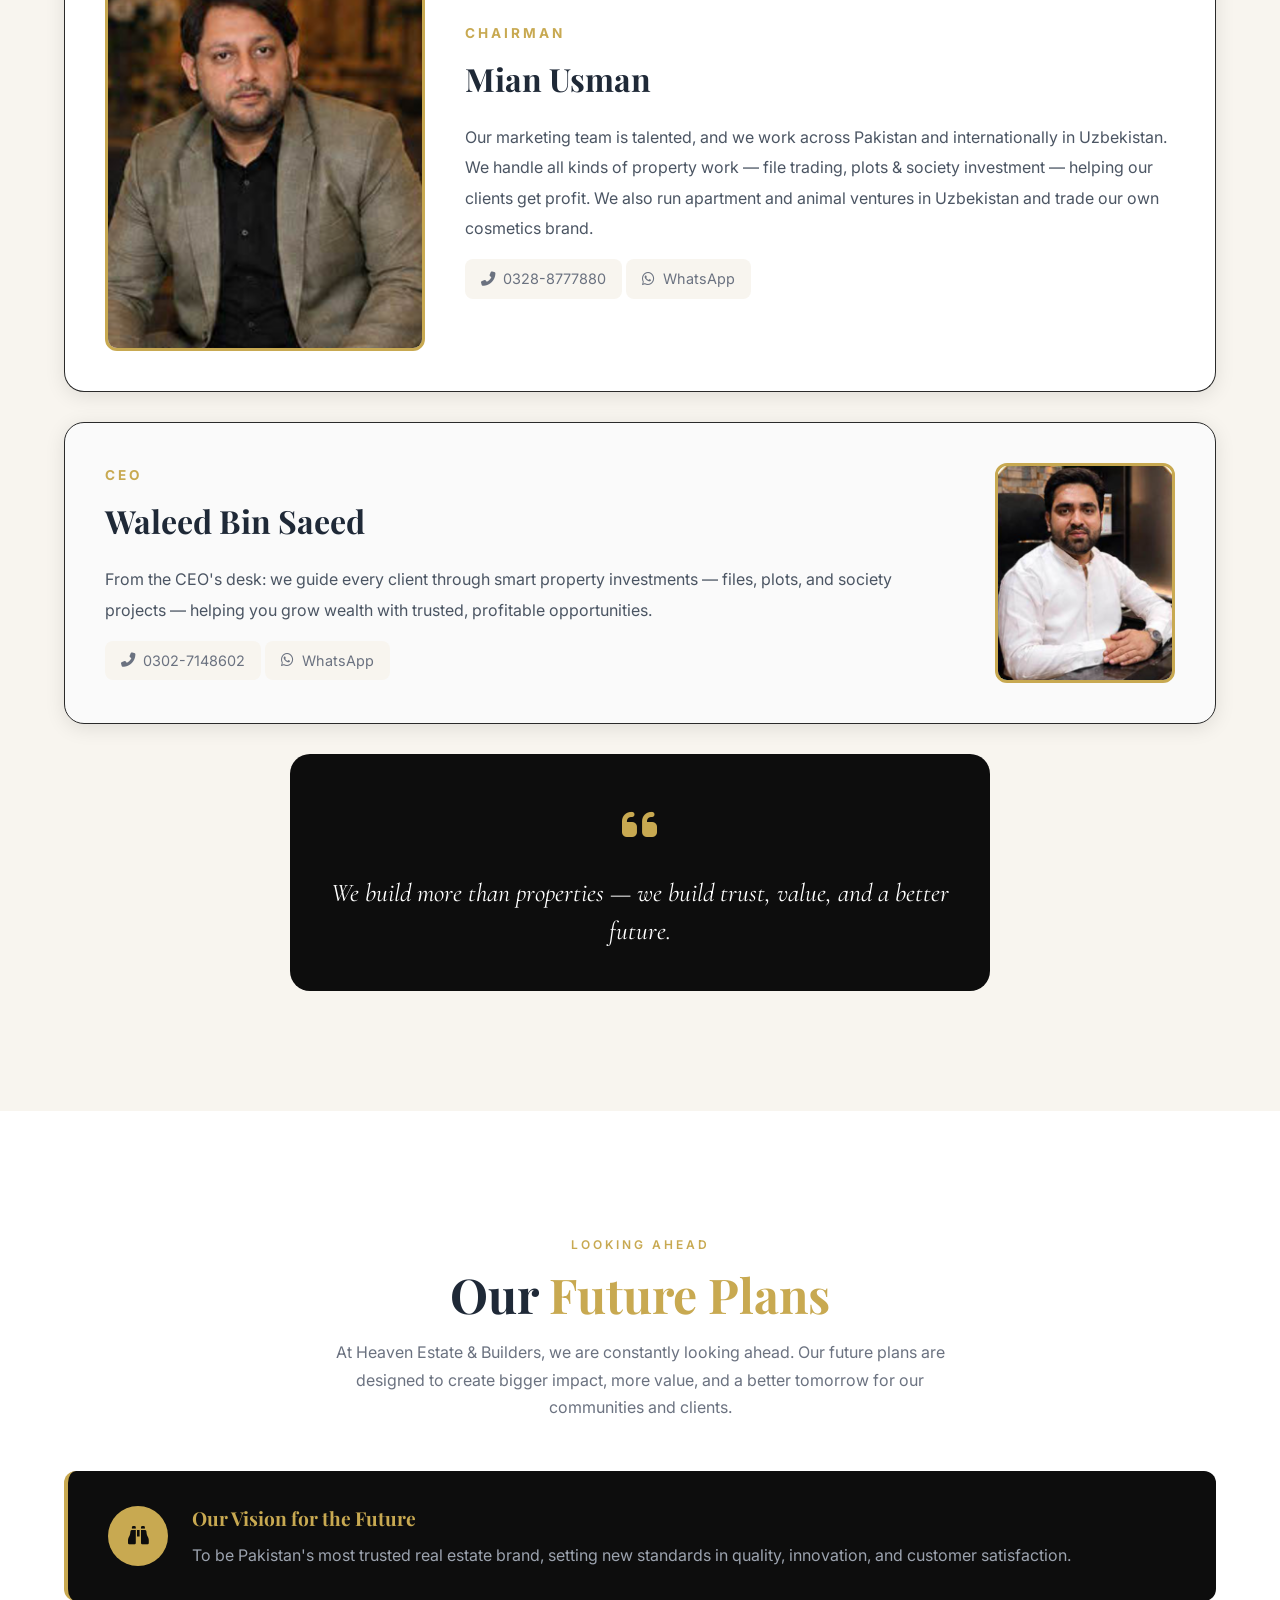
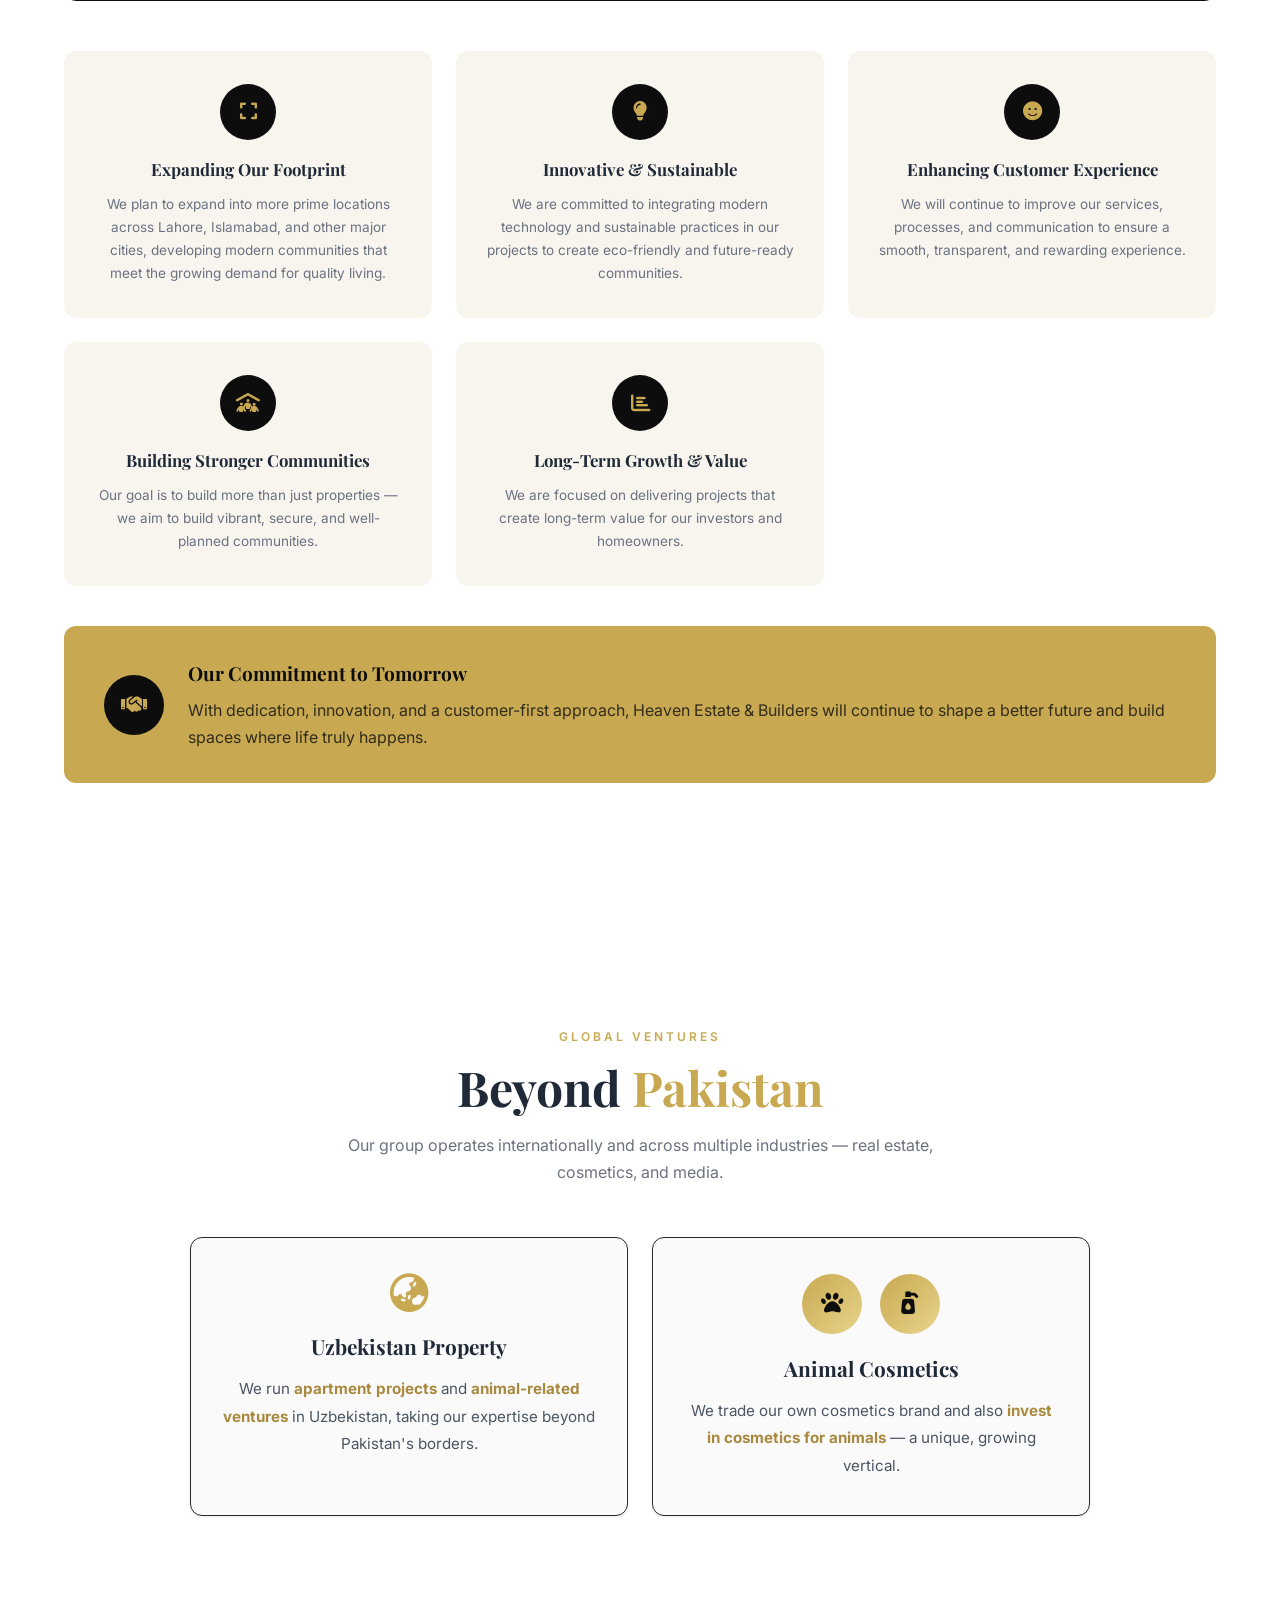
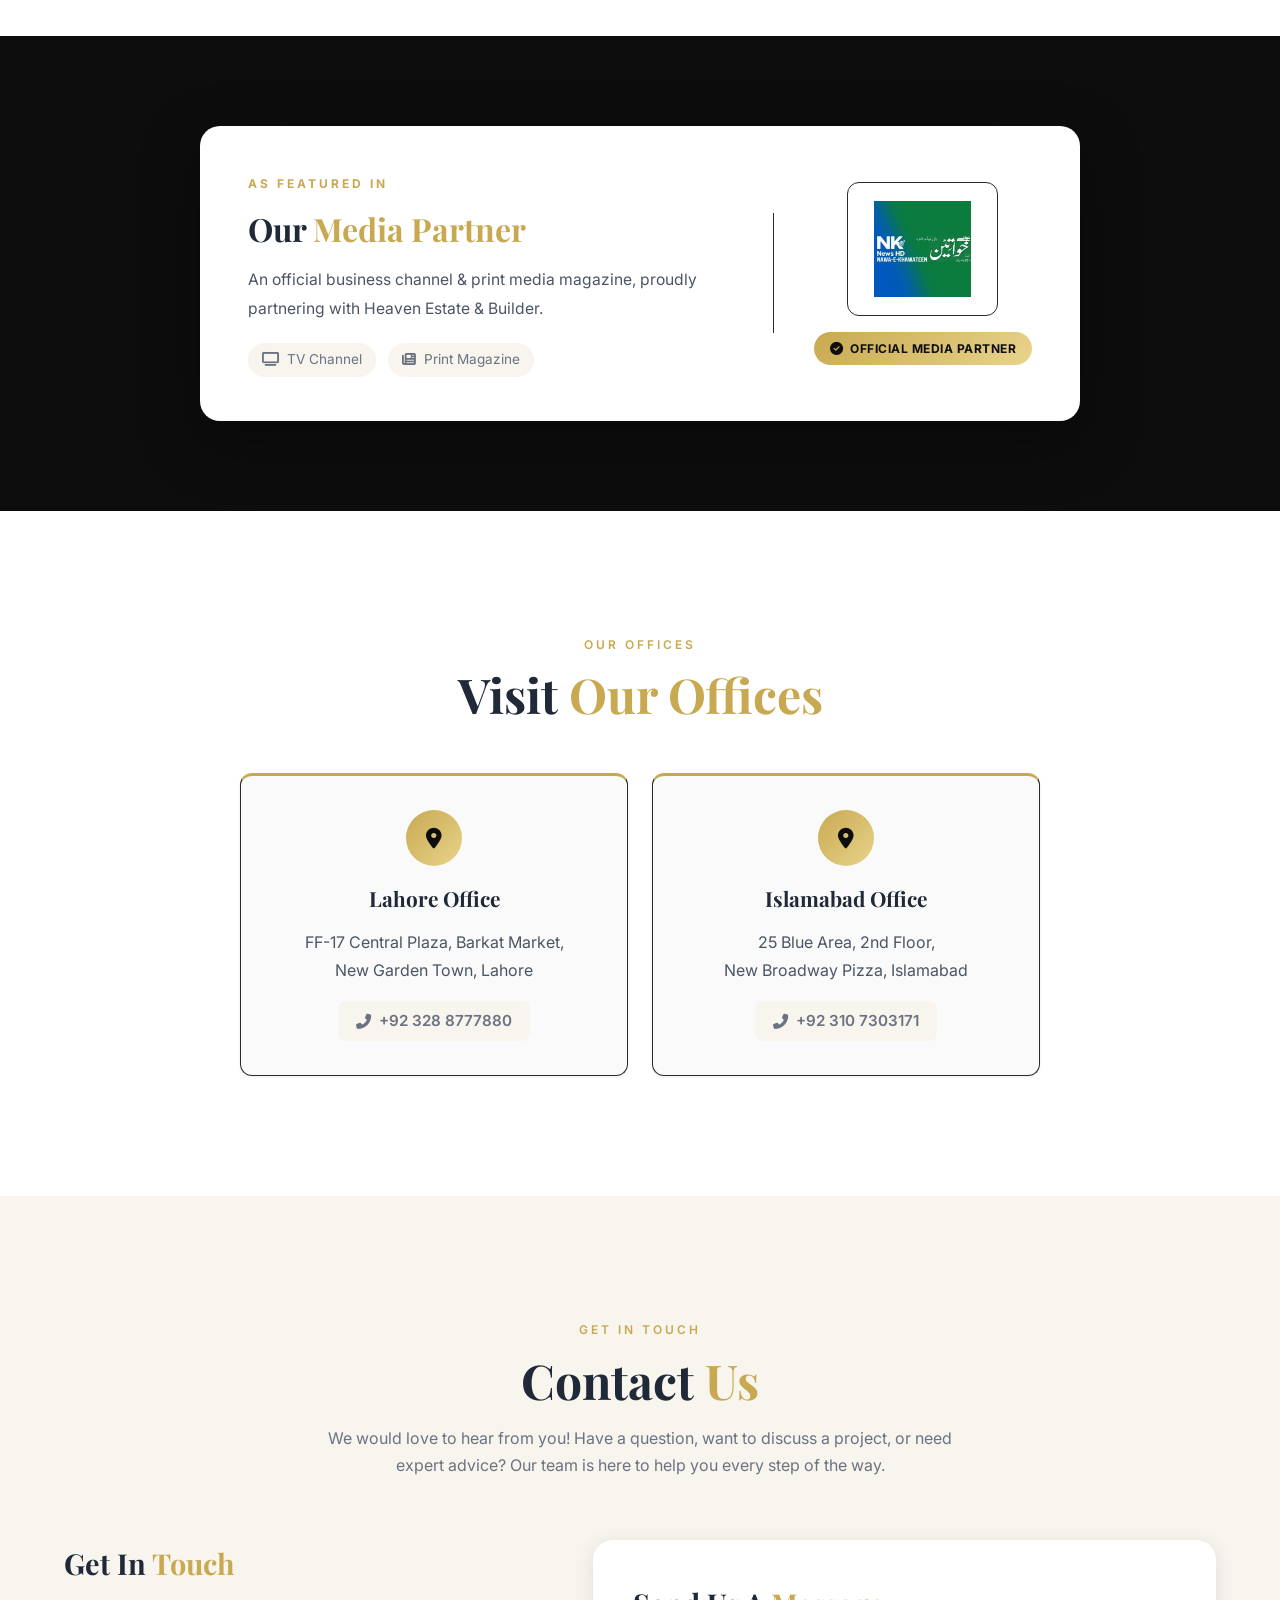
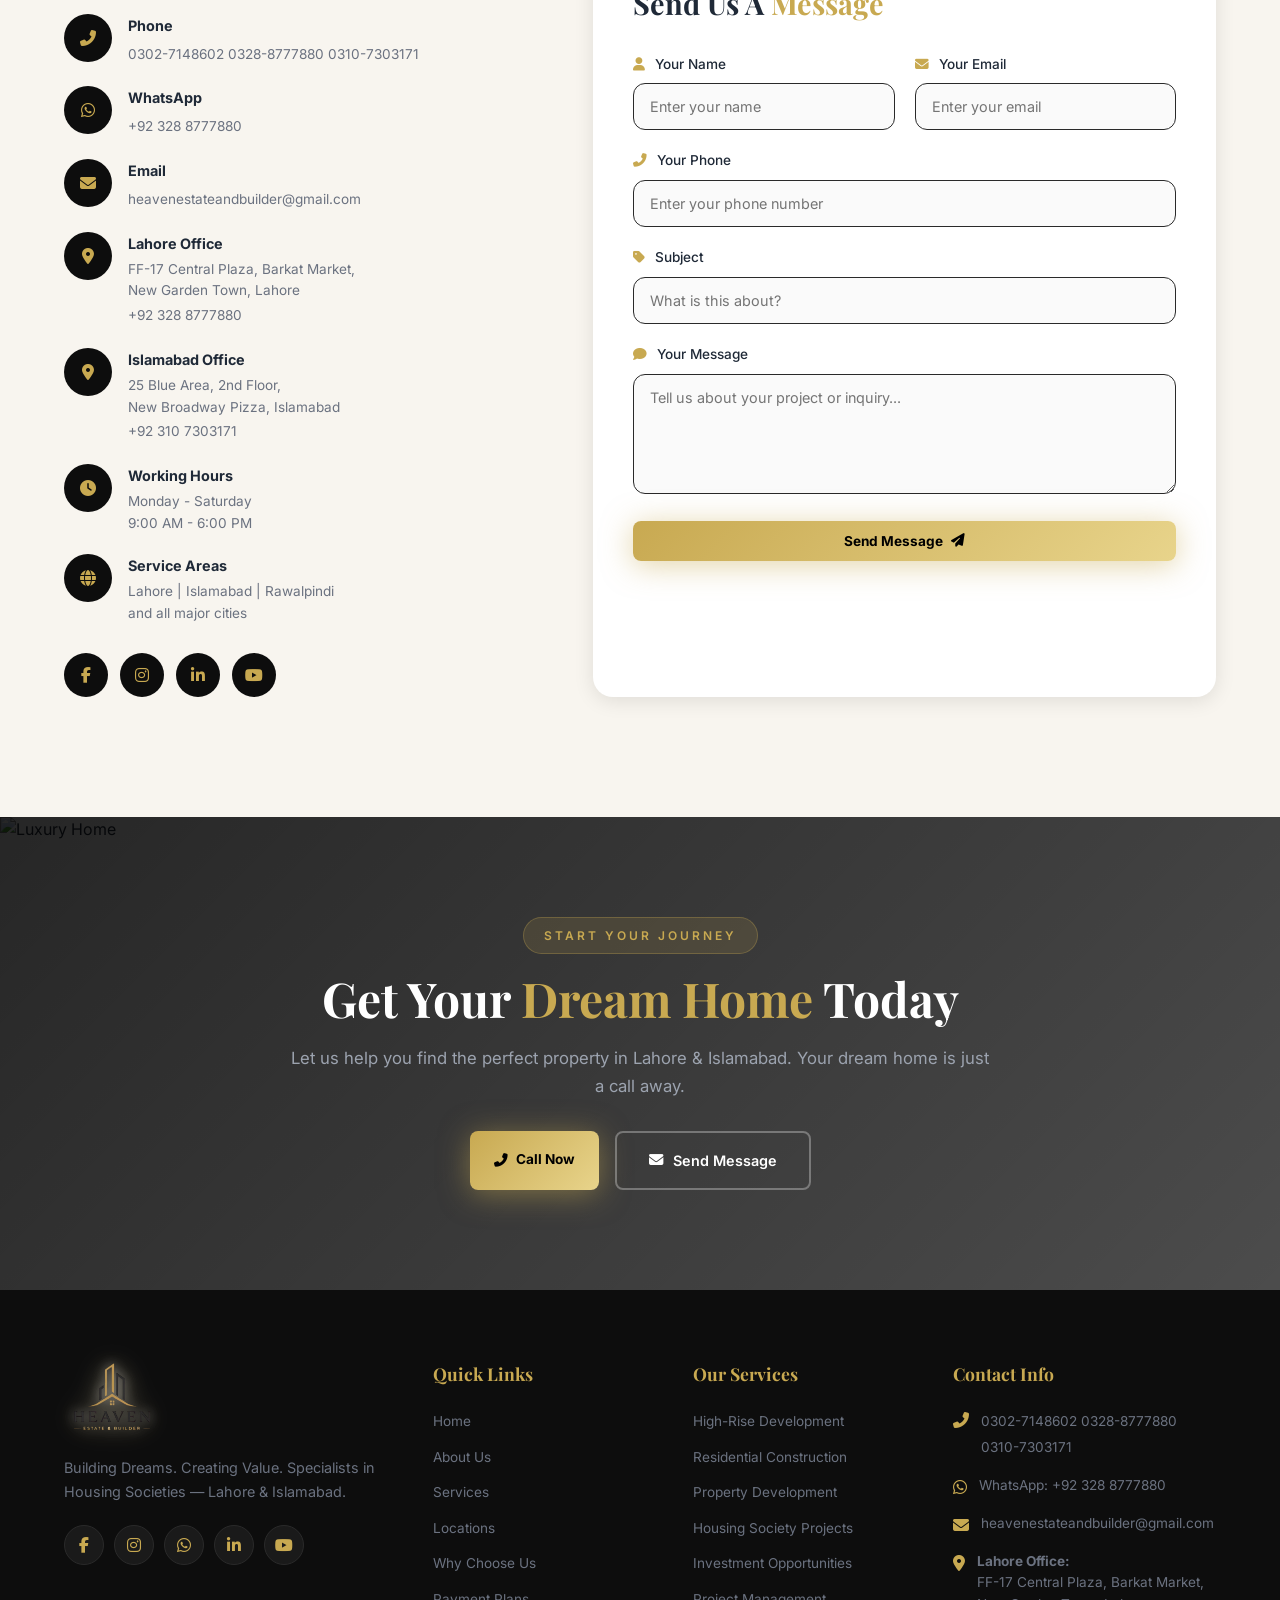
==== commit 8fce12f0: "Fix homepage Team section: Mian Usman Chairman (big), Waleed CEO (small)" ====
--- a/index.html
+++ b/index.html
@@ -585,44 +585,42 @@
         <div class="container">
             <div class="team-header" data-animate="fade-up">
                 <span class="section-label">LEADERSHIP</span>
-                <h2 class="section-title">Message From The <span class="text-gold">Owners</span></h2>
-                <p class="section-desc">A message of trust, quality, and long-term value.</p>
-            </div>
-            <div class="owners-grid">
-                <div class="owner-card" data-animate="fade-right">
-                    <div class="owner-photo-frame">
-                        <img src="images/Waleed Bin .png" alt="Waleed Bin Saeed - Owner" class="owner-photo">
-                    </div>
-                    <h4>Waleed Bin Saeed</h4>
-                    <span class="owner-role">Owner</span>
+                <h2 class="section-title">Message From The <span class="text-gold">Chairman & CEO</span></h2>
+                <p class="section-desc">Our leadership's vision for real estate, investment, and growth — in Pakistan and beyond.</p>
+            </div>
+
+            <!-- Chairman -->
+            <div class="leader-card chairman" data-animate="fade-up">
+                <div class="leader-photo-wrap">
+                    <img src="images/Mian Osman.png" alt="Mian Usman - Chairman" class="leader-photo">
+                </div>
+                <div class="leader-body">
+                    <span class="leader-role">Chairman</span>
+                    <h3>Mian Usman</h3>
+                    <div class="leader-message">
+                        <p>Our marketing team is talented, and we work across Pakistan and internationally in Uzbekistan. We handle all kinds of property work — file trading, plots &amp; society investment — helping our clients get profit. We also run apartment and animal ventures in Uzbekistan and trade our own cosmetics brand.</p>
+                    </div>
+                    <a href="tel:03288777880" class="owner-phone"><i class="fas fa-phone-alt"></i> 0328-8777880</a>
+                    <a href="https://wa.me/923288777880" class="owner-phone" target="_blank"><i class="fab fa-whatsapp"></i> WhatsApp</a>
+                </div>
+            </div>
+
+            <!-- CEO -->
+            <div class="leader-card ceo" data-animate="fade-up">
+                <div class="leader-photo-wrap small">
+                    <img src="images/Waleed Bin .png" alt="Waleed Bin Saeed - CEO" class="leader-photo">
+                </div>
+                <div class="leader-body">
+                    <span class="leader-role">CEO</span>
+                    <h3>Waleed Bin Saeed</h3>
+                    <div class="leader-message">
+                        <p>From the CEO's desk: we guide every client through smart property investments — files, plots, and society projects — helping you grow wealth with trusted, profitable opportunities.</p>
+                    </div>
                     <a href="tel:03027148602" class="owner-phone"><i class="fas fa-phone-alt"></i> 0302-7148602</a>
-                </div>
-                <div class="owner-card" data-animate="fade-left">
-                    <div class="owner-photo-frame">
-                        <img src="images/Mian Osman.png" alt="Mian Usman - Owner" class="owner-photo">
-                    </div>
-                    <h4>Mian Usman</h4>
-                    <span class="owner-role">Owner</span>
-                    <a href="tel:03288777880" class="owner-phone"><i class="fas fa-phone-alt"></i> 03288777880</a>
-                </div>
-            </div>
-            <div class="owner-shared-message" data-animate="fade-up">
-                <div class="osm-icon"><i class="fas fa-quote-left"></i></div>
-                <div class="osm-content">
-                    <p>Together, we share a common vision — to build homes and communities that stand the test of time. Our journey is driven by trust, quality, and a deep commitment to the people who choose us. We believe that every project we deliver should reflect our dedication to excellence and our promise of creating lasting value for families and investors across Lahore and Islamabad.</p>
-                </div>
-                <div class="osm-signatures">
-                    <div class="osm-sig">
-                        <strong>Waleed Bin Saeed</strong>
-                        <span>Co-Founder & Owner</span>
-                    </div>
-                    <div class="osm-divider"></div>
-                    <div class="osm-sig">
-                        <strong>Mian Usman</strong>
-                        <span>Co-Founder & Owner</span>
-                    </div>
-                </div>
-            </div>
+                    <a href="https://wa.me/923027148602" class="owner-phone" target="_blank"><i class="fab fa-whatsapp"></i> WhatsApp</a>
+                </div>
+            </div>
+
             <div class="team-quote" data-animate="fade-up">
                 <div class="quote-mark"><i class="fas fa-quote-left"></i></div>
                 <blockquote>We build more than properties — we build trust, value, and a better future.</blockquote>
